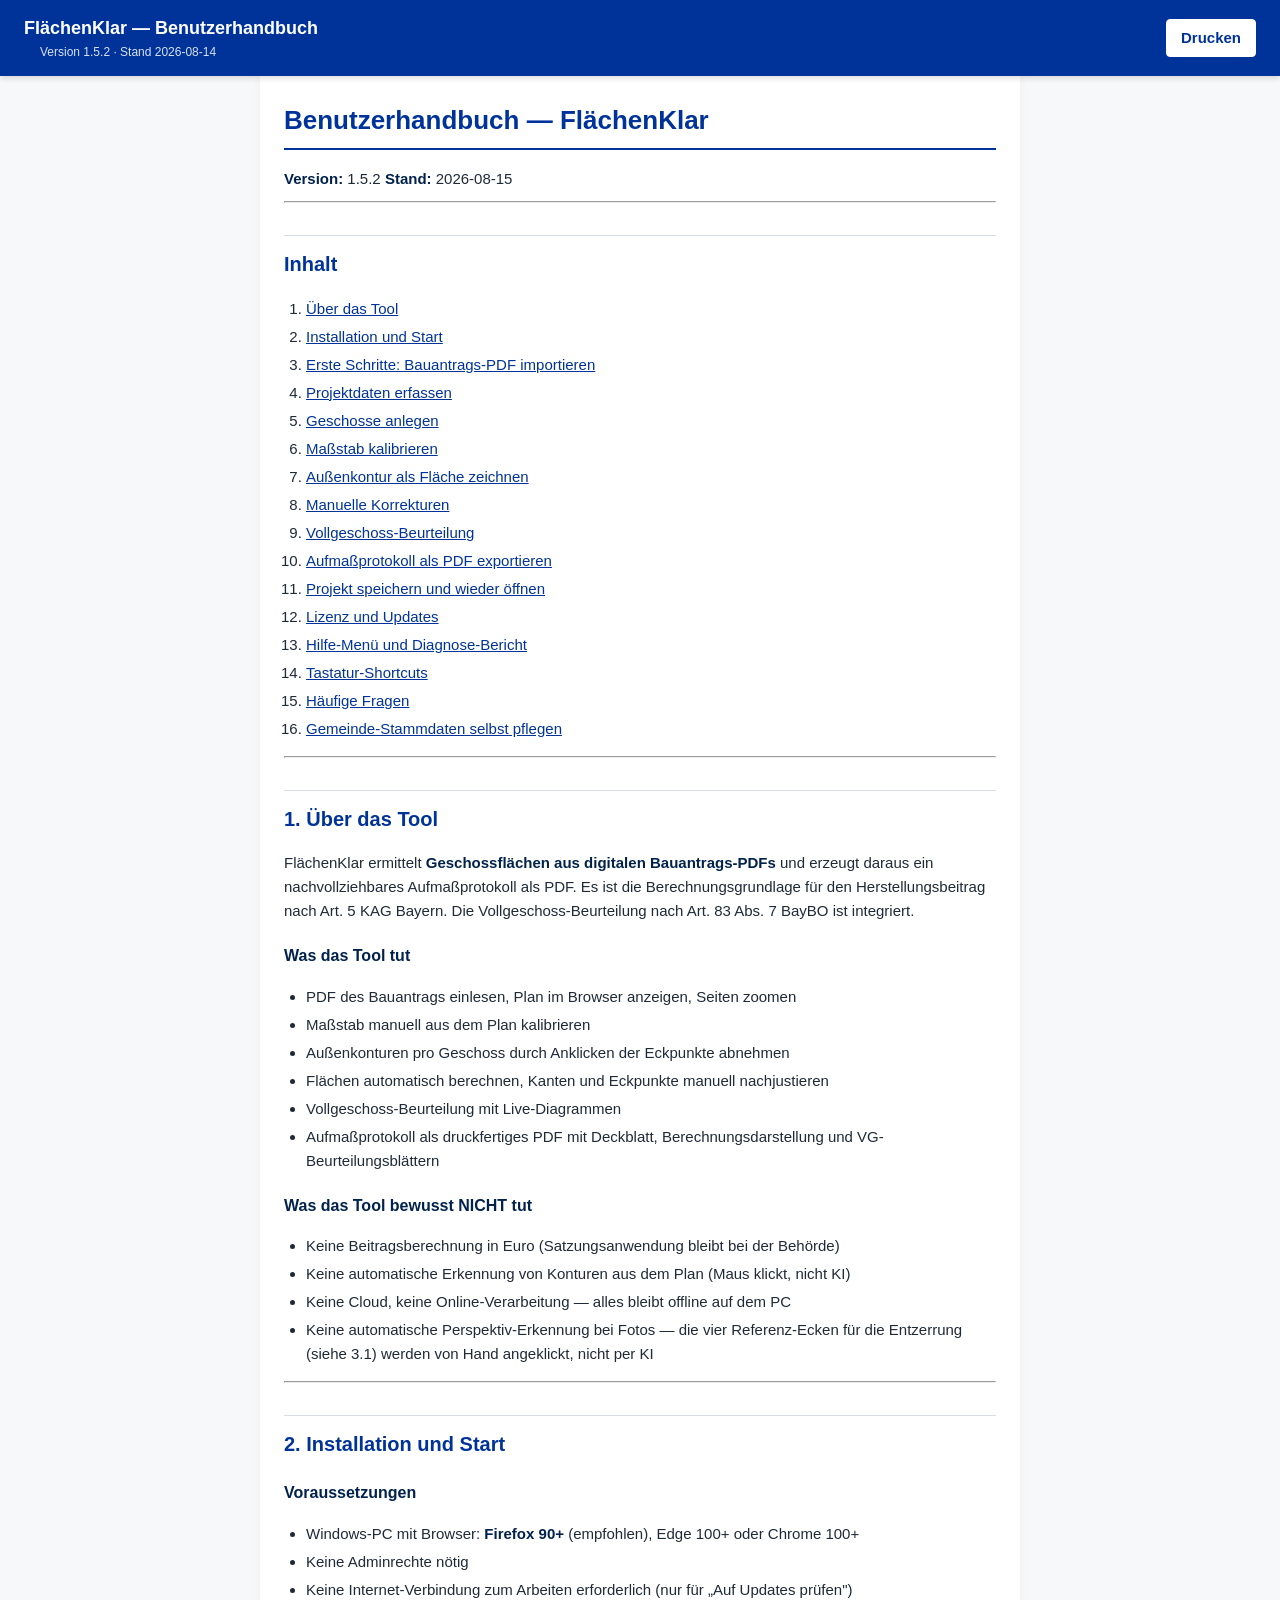
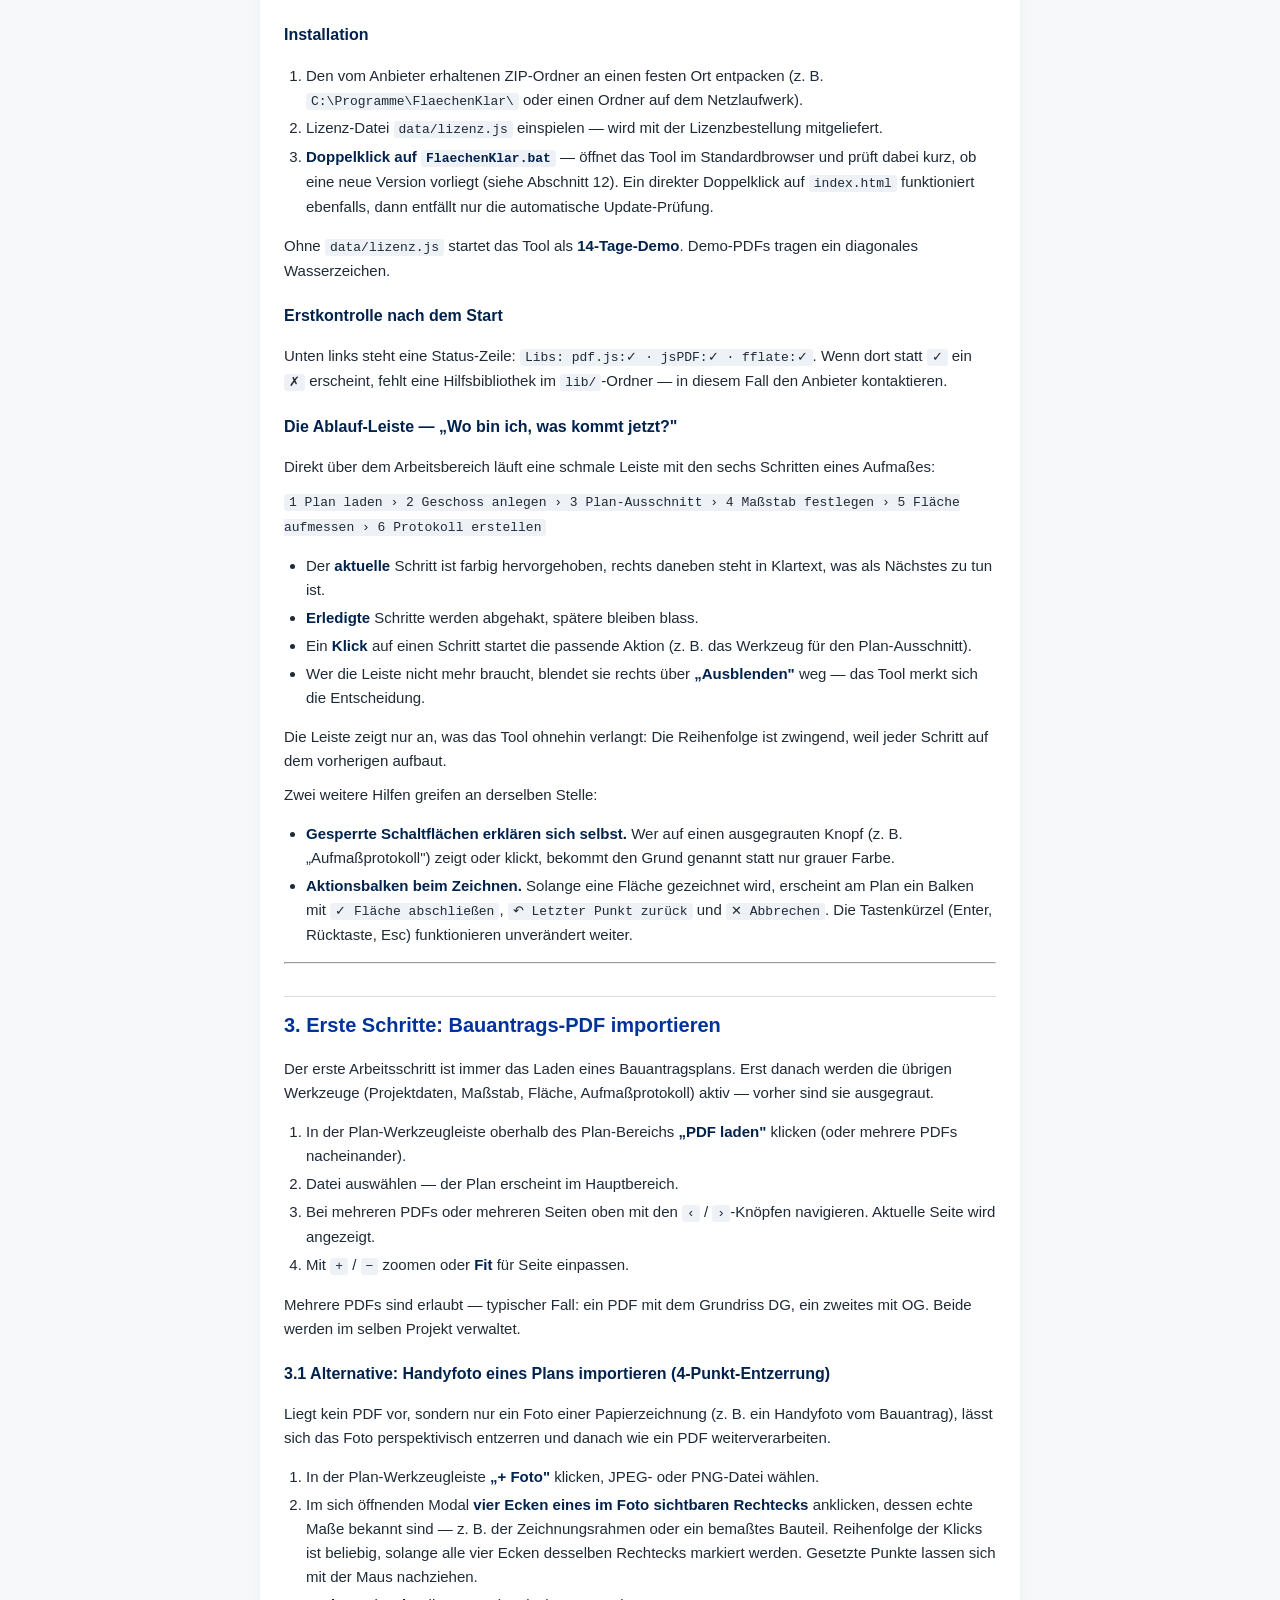
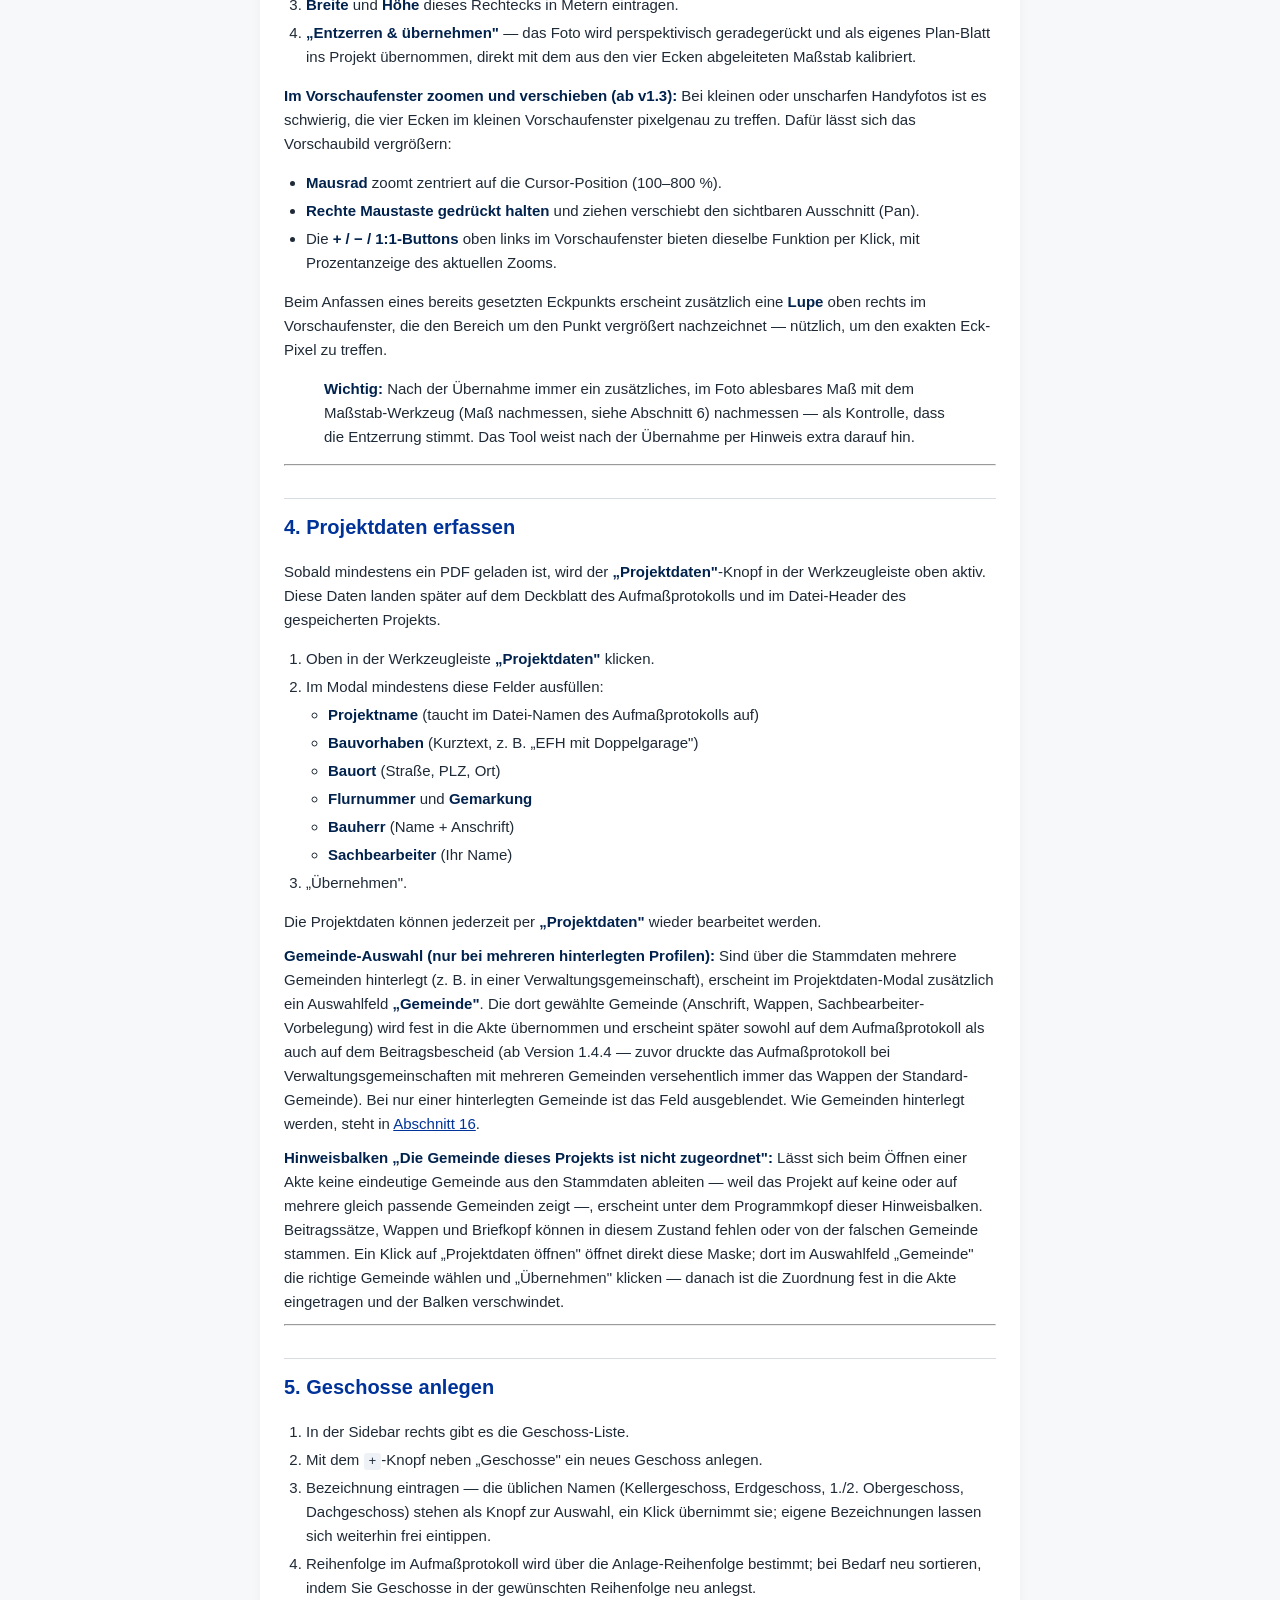
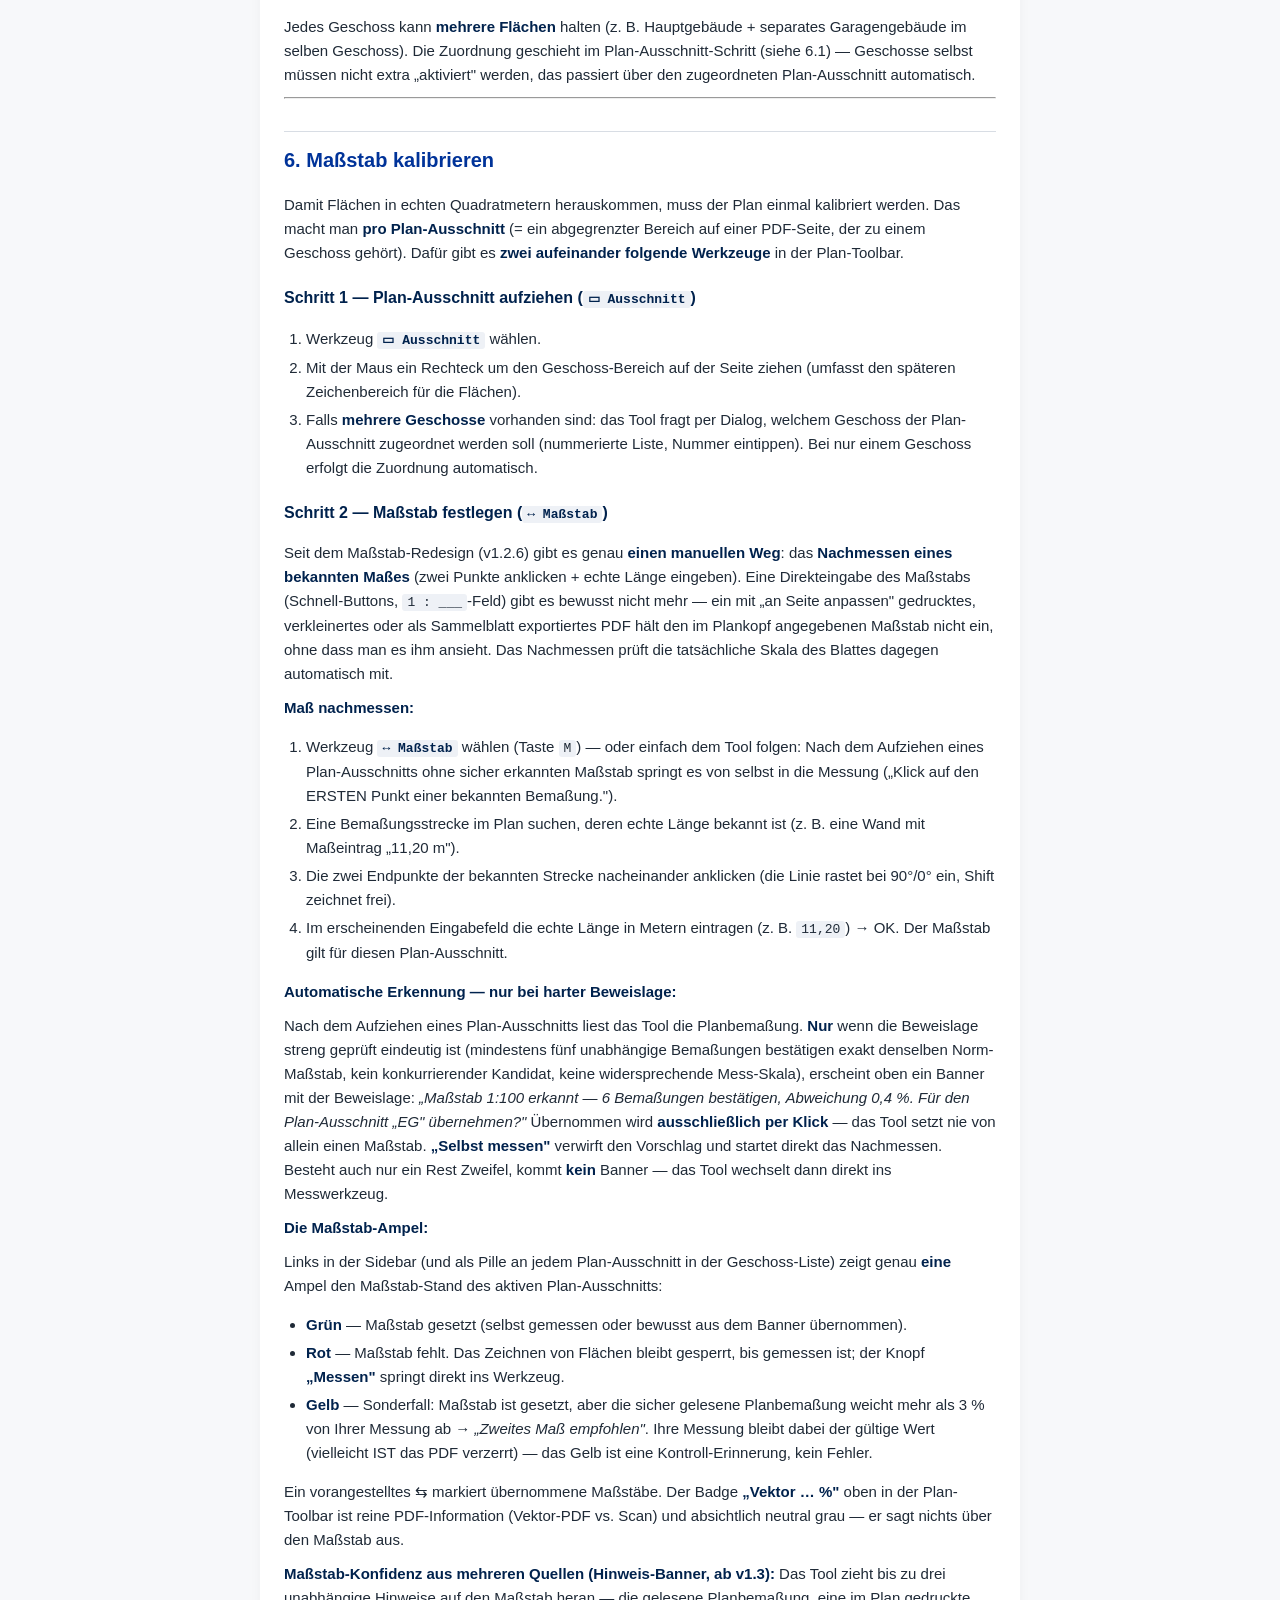
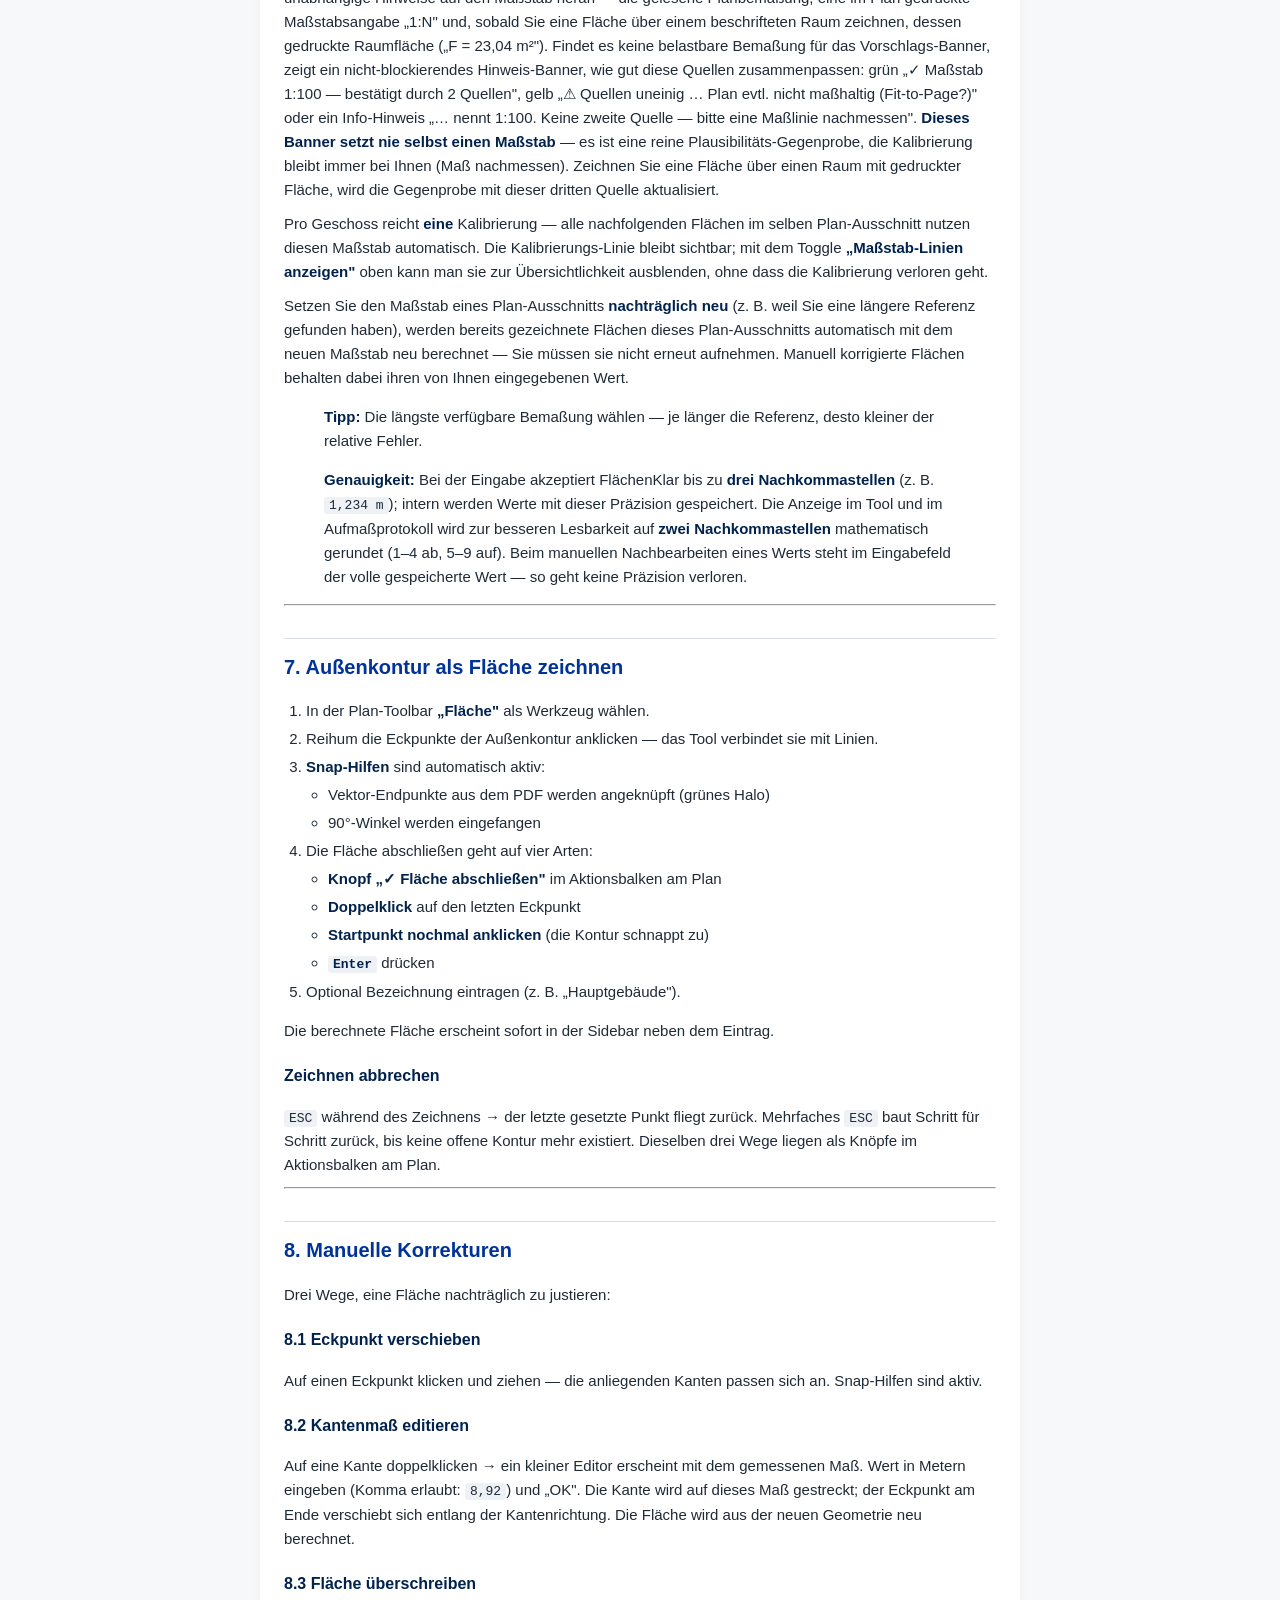
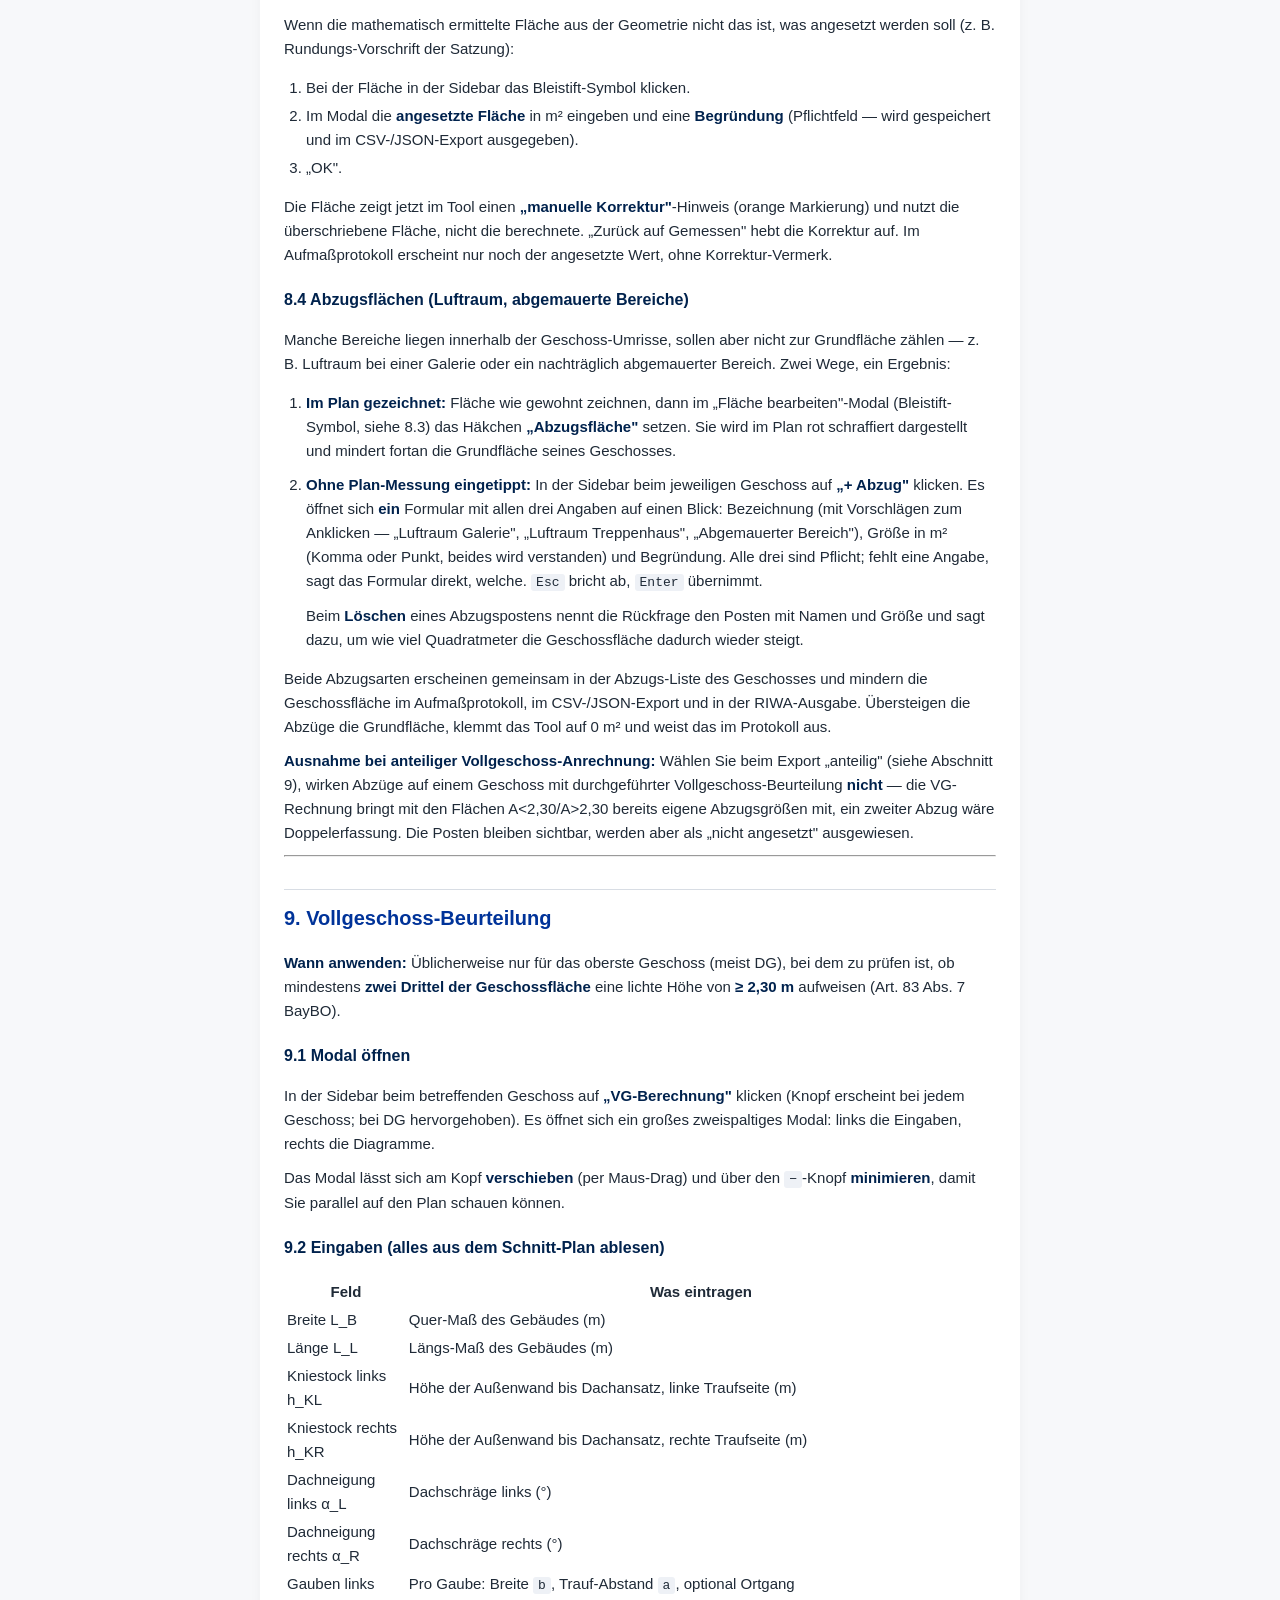
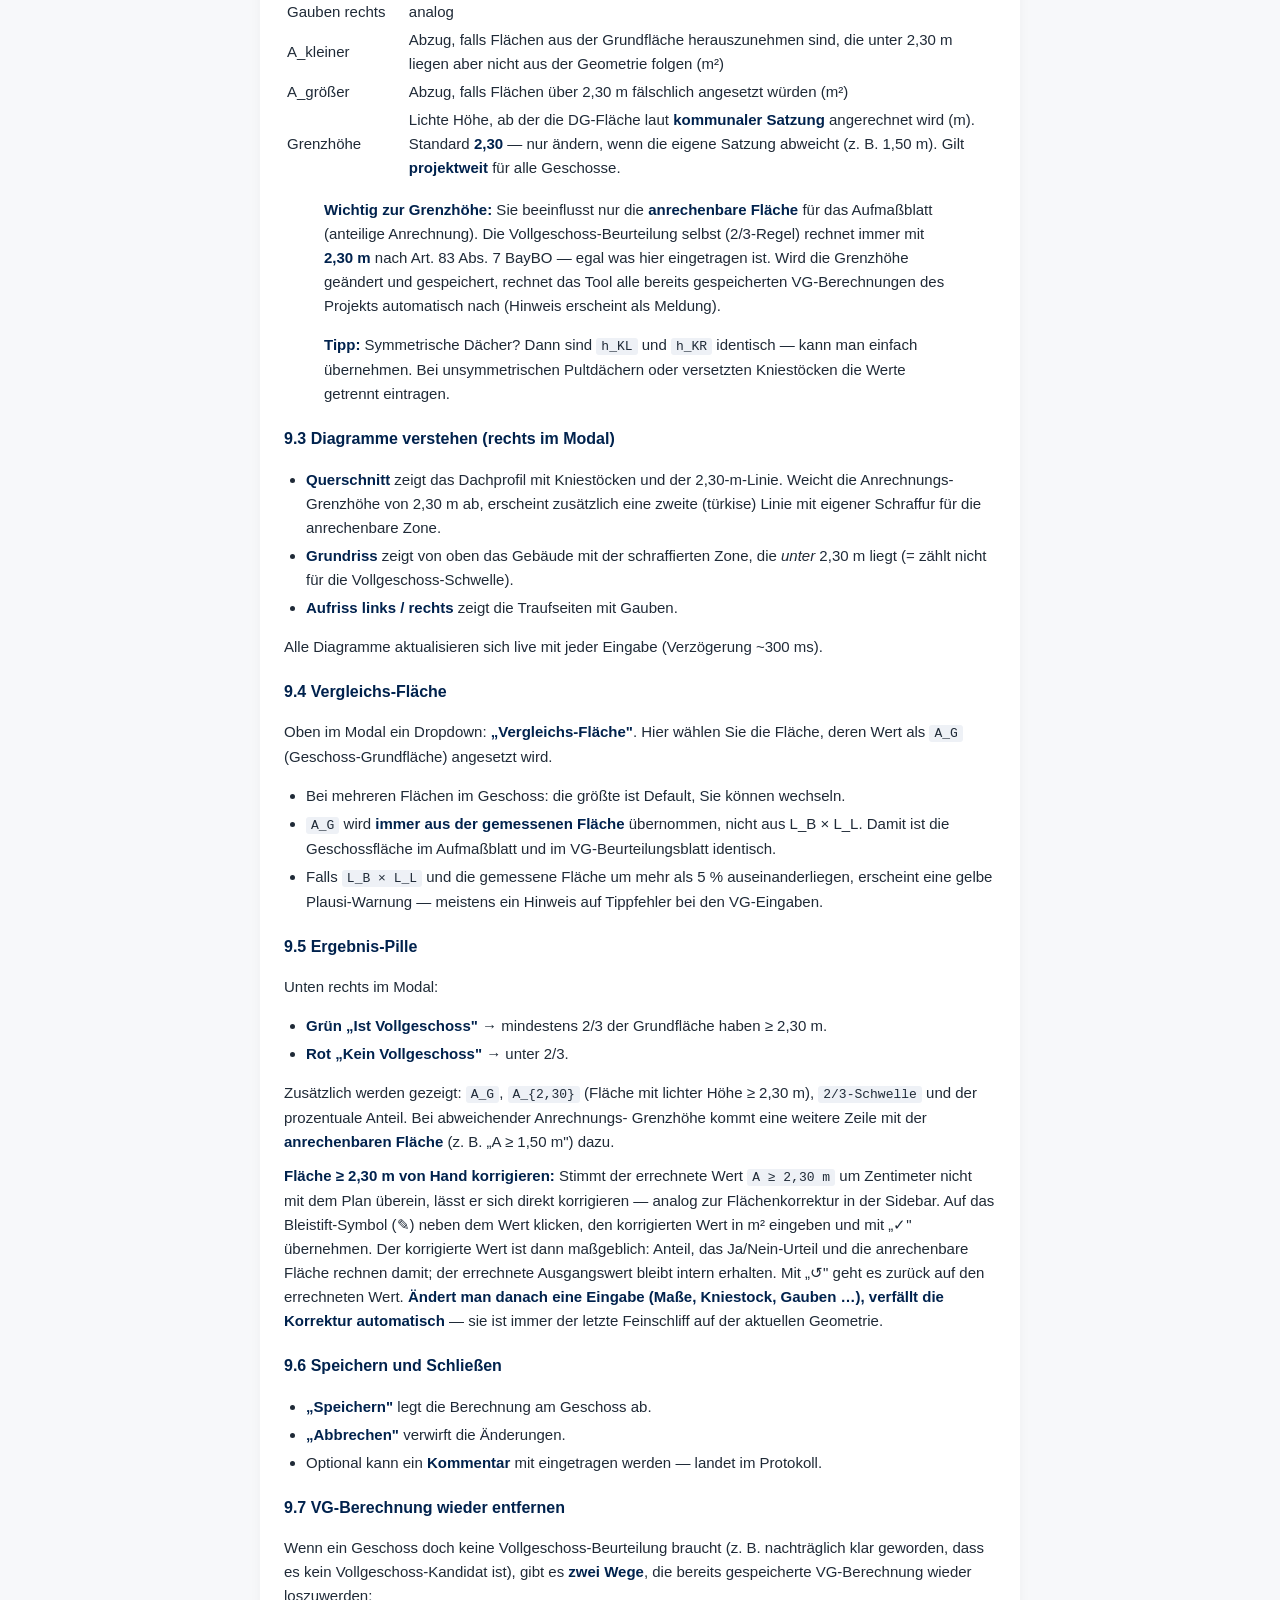
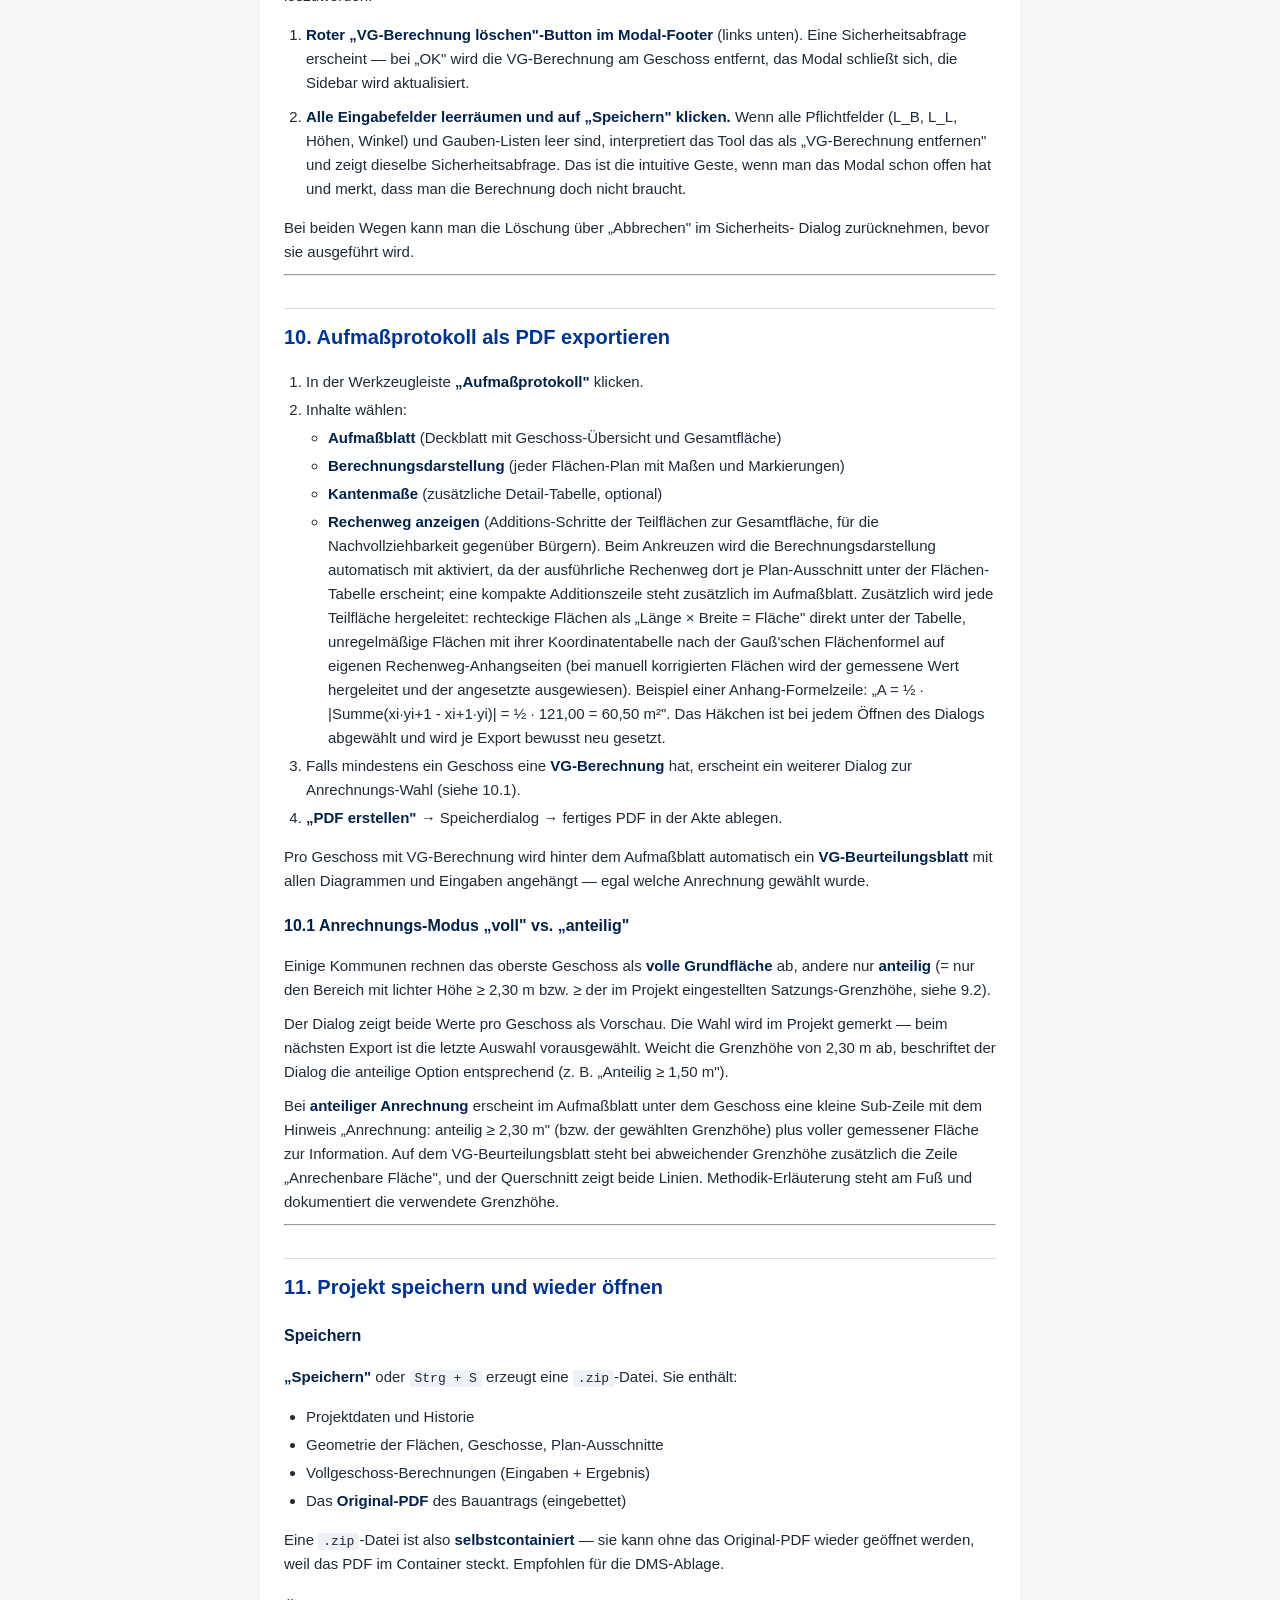
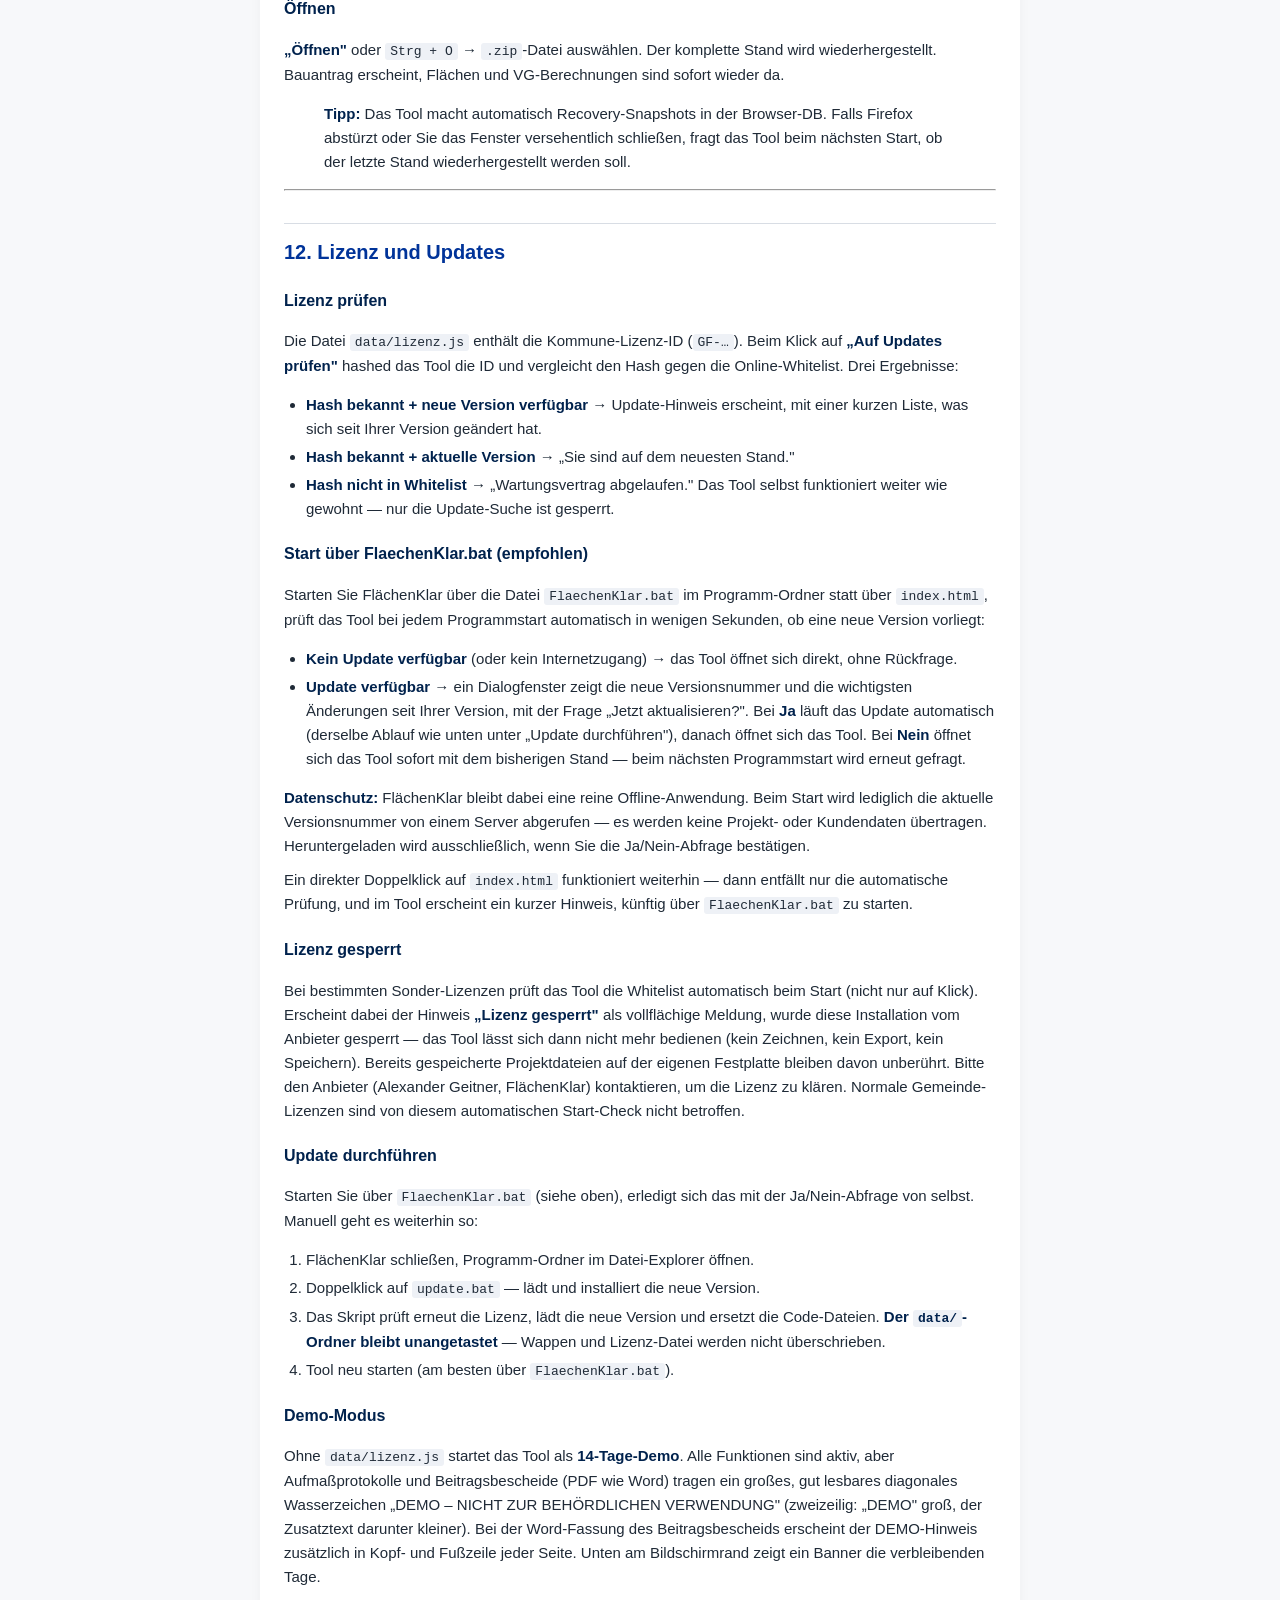
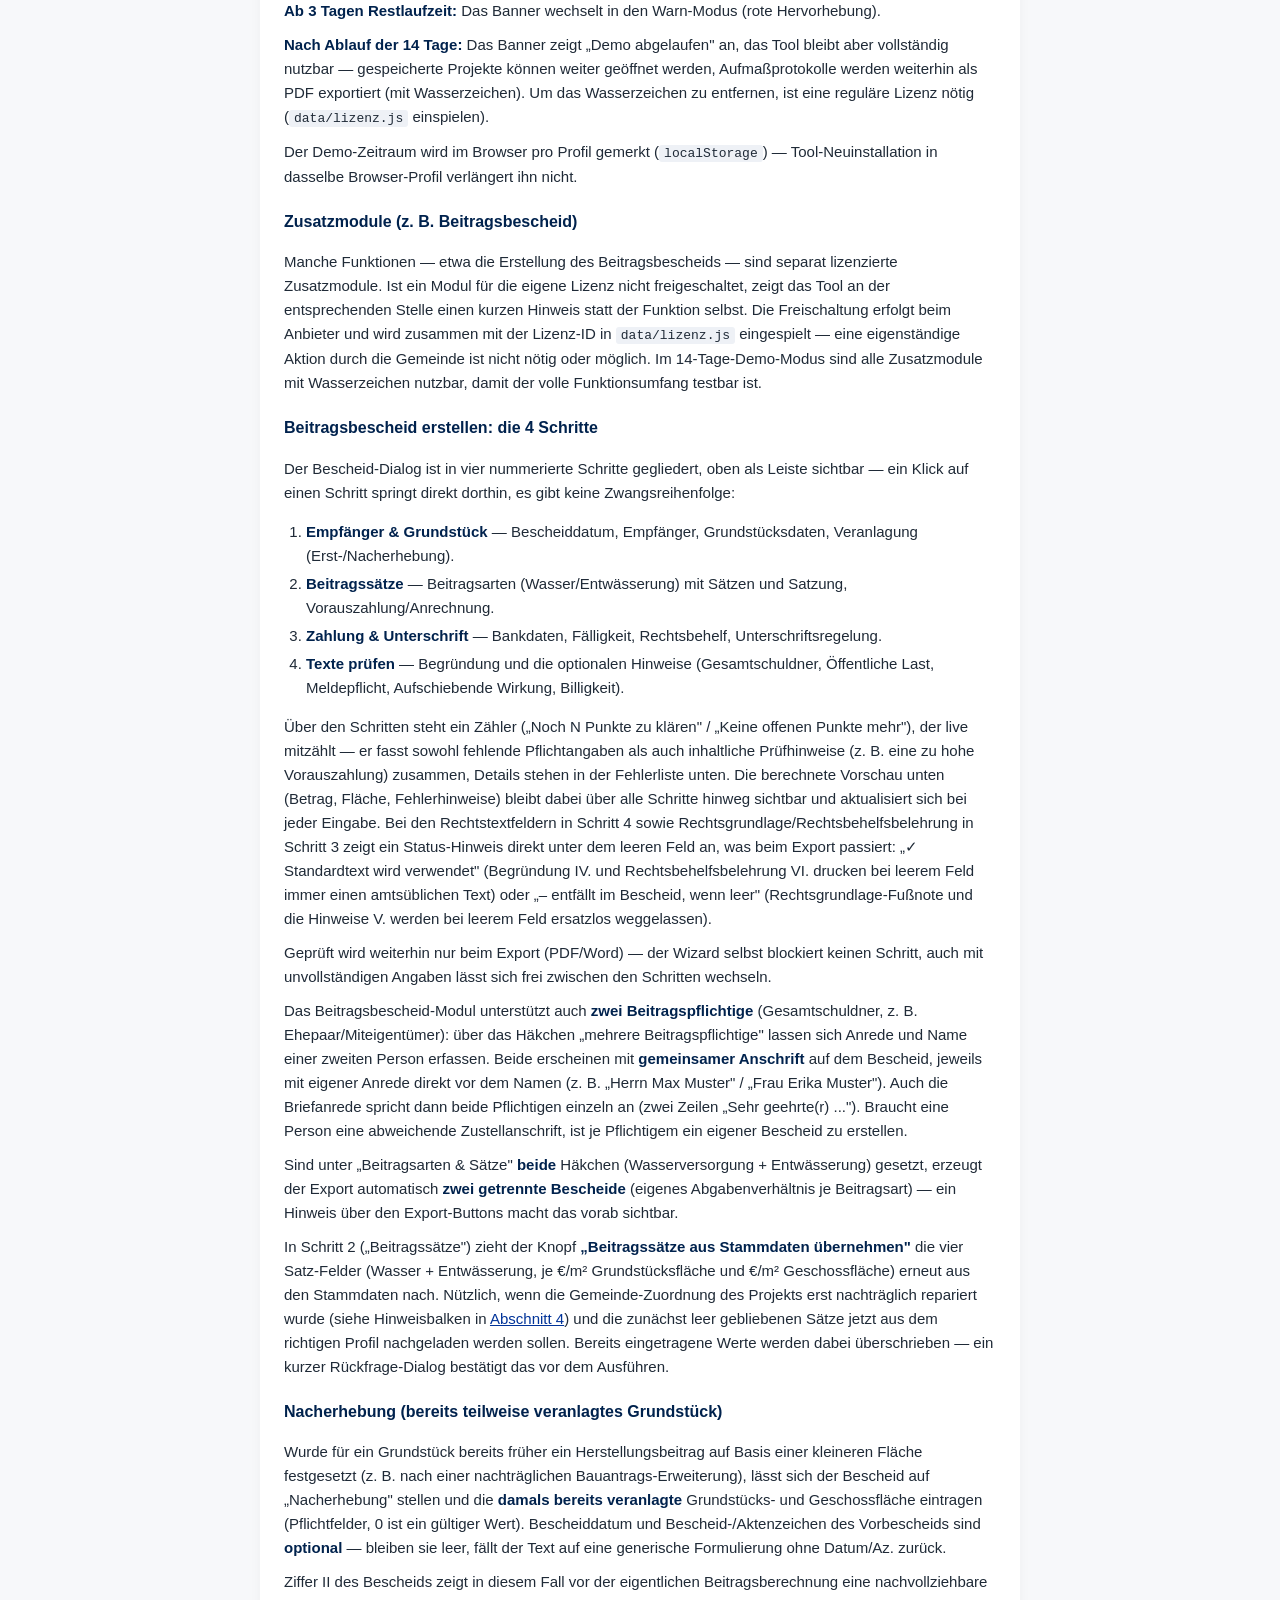
==== docs/BENUTZERHANDBUCH.html @ 325d9ceb "Demo: Release 1.5.2" ====
<!DOCTYPE html>
<html lang="de">
<head>
<meta charset="utf-8">
<title>FlaechenKlar - Benutzerhandbuch</title>
<style>
* { box-sizing: border-box; }
html, body { margin: 0; padding: 0; }
body {
  font-family: 'Segoe UI', Arial, sans-serif;
  font-size: 15px;
  line-height: 1.6;
  color: #1f2a37;
  background: #f7f8fa;
}
.hb-head {
  position: sticky;
  top: 0;
  z-index: 10;
  background: #003399;
  color: #fff;
  padding: 14px 24px;
  display: flex;
  align-items: center;
  justify-content: space-between;
  box-shadow: 0 2px 6px rgba(0,0,0,0.15);
}
.hb-head h1 { margin: 0; font-size: 18px; font-weight: 600; }
.hb-meta { font-size: 12px; opacity: 0.85; margin-left: 16px; }
.hb-print-btn {
  background: #fff;
  color: #003399;
  border: 1px solid #fff;
  border-radius: 4px;
  padding: 6px 14px;
  font: inherit;
  font-weight: 600;
  cursor: pointer;
}
.hb-print-btn:hover { background: #e6ecf7; }
.hb-main {
  max-width: 760px;
  margin: 0 auto;
  padding: 24px;
  background: #fff;
  min-height: calc(100vh - 56px);
  box-shadow: 0 0 12px rgba(0,0,0,0.04);
}
.hb-main h1 { color: #003399; font-size: 26px; border-bottom: 2px solid #003399; padding-bottom: 6px; margin-top: 0; }
.hb-main h2 { color: #003399; font-size: 20px; margin-top: 32px; padding-top: 12px; border-top: 1px solid #d8dde4; }
.hb-main h3 { color: #00224d; font-size: 16px; margin-top: 20px; }
.hb-main p { margin: 10px 0; }
.hb-main ul, .hb-main ol { padding-left: 22px; }
.hb-main li { margin: 4px 0; }
.hb-main code { background: #eef1f6; padding: 1px 5px; border-radius: 3px; font-family: 'Consolas', monospace; font-size: 13px; }
.hb-main strong { color: #00224d; }
.hb-main a { color: #003399; }
.hb-toc {
  background: #f0f3f8;
  border: 1px solid #d8dde4;
  border-radius: 4px;
  padding: 10px 14px;
  margin-bottom: 24px;
}
.hb-toc summary { cursor: pointer; font-weight: 600; color: #003399; }
.hb-toc ol { margin: 8px 0 4px 0; padding-left: 22px; }
.hb-toc li { margin: 2px 0; }
.hb-toc a { color: #1f2a37; text-decoration: none; }
.hb-toc a:hover { text-decoration: underline; color: #003399; }
@media print {
  body { background: #fff; color: #000; font-size: 12pt; }
  .hb-head, .hb-print-btn, .hb-toc { display: none !important; }
  .hb-main { max-width: none; margin: 0; padding: 0; box-shadow: none; }
  .hb-main h1, .hb-main h2, .hb-main h3 { color: #000; border-color: #000; }
  .hb-main a { color: #000; text-decoration: none; }
  .hb-main code { background: #eee; }
}
</style>
</head>
<body>
<header class="hb-head">
  <div>
    <h1>FlächenKlar — Benutzerhandbuch</h1>
    <div class="hb-meta">Version 1.5.2 · Stand 2026-08-14</div>
  </div>
  <button type="button" class="hb-print-btn" onclick="window.print()">Drucken</button>
</header>
<main class="hb-main">
<h1 id="benutzerhandbuch-flächenklar">Benutzerhandbuch — FlächenKlar</h1>
<p><strong>Version:</strong> 1.5.2
<strong>Stand:</strong> 2026-08-15</p>
<hr>
<h2 id="inhalt">Inhalt</h2>
<ol>
<li><a href="#1-%C3%BCber-das-tool">Über das Tool</a></li>
<li><a href="#2-installation-und-start">Installation und Start</a></li>
<li><a href="#3-erste-schritte-bauantrags-pdf-importieren">Erste Schritte: Bauantrags-PDF importieren</a></li>
<li><a href="#4-projektdaten-erfassen">Projektdaten erfassen</a></li>
<li><a href="#5-geschosse-anlegen">Geschosse anlegen</a></li>
<li><a href="#6-ma%C3%9Fstab-kalibrieren">Maßstab kalibrieren</a></li>
<li><a href="#7-au%C3%9Fenkontur-als-fl%C3%A4che-zeichnen">Außenkontur als Fläche zeichnen</a></li>
<li><a href="#8-manuelle-korrekturen">Manuelle Korrekturen</a></li>
<li><a href="#9-vollgeschoss-beurteilung">Vollgeschoss-Beurteilung</a></li>
<li><a href="#10-aufma%C3%9Fprotokoll-als-pdf-exportieren">Aufmaßprotokoll als PDF exportieren</a></li>
<li><a href="#11-projekt-speichern-und-wieder-%C3%B6ffnen">Projekt speichern und wieder öffnen</a></li>
<li><a href="#12-lizenz-und-updates">Lizenz und Updates</a></li>
<li><a href="#13-hilfe-men%C3%BC-und-diagnose-bericht">Hilfe-Menü und Diagnose-Bericht</a></li>
<li><a href="#14-tastatur-shortcuts">Tastatur-Shortcuts</a></li>
<li><a href="#15-h%C3%A4ufige-fragen">Häufige Fragen</a></li>
<li><a href="#16-gemeinde-stammdaten-selbst-pflegen">Gemeinde-Stammdaten selbst pflegen</a></li>
</ol>
<hr>
<h2 id="1-über-das-tool">1. Über das Tool</h2>
<p>FlächenKlar ermittelt <strong>Geschossflächen aus digitalen Bauantrags-PDFs</strong> und erzeugt
daraus ein nachvollziehbares Aufmaßprotokoll als PDF. Es ist die Berechnungsgrundlage
für den Herstellungsbeitrag nach Art. 5 KAG Bayern. Die Vollgeschoss-Beurteilung
nach Art. 83 Abs. 7 BayBO ist integriert.</p>
<h3 id="was-das-tool-tut">Was das Tool tut</h3>
<ul>
<li>PDF des Bauantrags einlesen, Plan im Browser anzeigen, Seiten zoomen</li>
<li>Maßstab manuell aus dem Plan kalibrieren</li>
<li>Außenkonturen pro Geschoss durch Anklicken der Eckpunkte abnehmen</li>
<li>Flächen automatisch berechnen, Kanten und Eckpunkte manuell nachjustieren</li>
<li>Vollgeschoss-Beurteilung mit Live-Diagrammen</li>
<li>Aufmaßprotokoll als druckfertiges PDF mit Deckblatt, Berechnungsdarstellung
und VG-Beurteilungsblättern</li>
</ul>
<h3 id="was-das-tool-bewusst-nicht-tut">Was das Tool bewusst NICHT tut</h3>
<ul>
<li>Keine Beitragsberechnung in Euro (Satzungsanwendung bleibt bei der Behörde)</li>
<li>Keine automatische Erkennung von Konturen aus dem Plan (Maus klickt, nicht KI)</li>
<li>Keine Cloud, keine Online-Verarbeitung — alles bleibt offline auf dem PC</li>
<li>Keine automatische Perspektiv-Erkennung bei Fotos — die vier Referenz-Ecken
für die Entzerrung (siehe 3.1) werden von Hand angeklickt, nicht per KI</li>
</ul>
<hr>
<h2 id="2-installation-und-start">2. Installation und Start</h2>
<h3 id="voraussetzungen">Voraussetzungen</h3>
<ul>
<li>Windows-PC mit Browser: <strong>Firefox 90+</strong> (empfohlen), Edge 100+ oder Chrome 100+</li>
<li>Keine Adminrechte nötig</li>
<li>Keine Internet-Verbindung zum Arbeiten erforderlich (nur für „Auf Updates prüfen&quot;)</li>
</ul>
<h3 id="installation">Installation</h3>
<ol>
<li>Den vom Anbieter erhaltenen ZIP-Ordner an einen festen Ort entpacken
(z. B. <code>C:\Programme\FlaechenKlar\</code> oder einen Ordner auf dem Netzlaufwerk).</li>
<li>Lizenz-Datei <code>data/lizenz.js</code> einspielen — wird mit der Lizenzbestellung mitgeliefert.</li>
<li><strong>Doppelklick auf <code>FlaechenKlar.bat</code></strong> — öffnet das Tool im Standardbrowser und
prüft dabei kurz, ob eine neue Version vorliegt (siehe Abschnitt 12). Ein
direkter Doppelklick auf <code>index.html</code> funktioniert ebenfalls, dann entfällt
nur die automatische Update-Prüfung.</li>
</ol>
<p>Ohne <code>data/lizenz.js</code> startet das Tool als <strong>14-Tage-Demo</strong>. Demo-PDFs tragen
ein diagonales Wasserzeichen.</p>
<h3 id="erstkontrolle-nach-dem-start">Erstkontrolle nach dem Start</h3>
<p>Unten links steht eine Status-Zeile: <code>Libs: pdf.js:✓ · jsPDF:✓ · fflate:✓</code>.
Wenn dort statt <code>✓</code> ein <code>✗</code> erscheint, fehlt eine Hilfsbibliothek im <code>lib/</code>-Ordner —
in diesem Fall den Anbieter kontaktieren.</p>
<h3 id="die-ablauf-leiste-wo-bin-ich-was-kommt-jetzt">Die Ablauf-Leiste — „Wo bin ich, was kommt jetzt?&quot;</h3>
<p>Direkt über dem Arbeitsbereich läuft eine schmale Leiste mit den sechs Schritten
eines Aufmaßes:</p>
<p><code>1 Plan laden › 2 Geschoss anlegen › 3 Plan-Ausschnitt › 4 Maßstab festlegen › 5 Fläche aufmessen › 6 Protokoll erstellen</code></p>
<ul>
<li>Der <strong>aktuelle</strong> Schritt ist farbig hervorgehoben, rechts daneben steht in
Klartext, was als Nächstes zu tun ist.</li>
<li><strong>Erledigte</strong> Schritte werden abgehakt, spätere bleiben blass.</li>
<li>Ein <strong>Klick</strong> auf einen Schritt startet die passende Aktion (z. B. das
Werkzeug für den Plan-Ausschnitt).</li>
<li>Wer die Leiste nicht mehr braucht, blendet sie rechts über <strong>„Ausblenden&quot;</strong>
weg — das Tool merkt sich die Entscheidung.</li>
</ul>
<p>Die Leiste zeigt nur an, was das Tool ohnehin verlangt: Die Reihenfolge ist
zwingend, weil jeder Schritt auf dem vorherigen aufbaut.</p>
<p>Zwei weitere Hilfen greifen an derselben Stelle:</p>
<ul>
<li><strong>Gesperrte Schaltflächen erklären sich selbst.</strong> Wer auf einen ausgegrauten
Knopf (z. B. „Aufmaßprotokoll&quot;) zeigt oder klickt, bekommt den Grund genannt
statt nur grauer Farbe.</li>
<li><strong>Aktionsbalken beim Zeichnen.</strong> Solange eine Fläche gezeichnet wird,
erscheint am Plan ein Balken mit <code>✓ Fläche abschließen</code>,
<code>↶ Letzter Punkt zurück</code> und <code>✕ Abbrechen</code>. Die Tastenkürzel (Enter,
Rücktaste, Esc) funktionieren unverändert weiter.</li>
</ul>
<hr>
<h2 id="3-erste-schritte-bauantrags-pdf-importieren">3. Erste Schritte: Bauantrags-PDF importieren</h2>
<p>Der erste Arbeitsschritt ist immer das Laden eines Bauantragsplans. Erst danach
werden die übrigen Werkzeuge (Projektdaten, Maßstab, Fläche, Aufmaßprotokoll)
aktiv — vorher sind sie ausgegraut.</p>
<ol>
<li>In der Plan-Werkzeugleiste oberhalb des Plan-Bereichs <strong>„PDF laden&quot;</strong> klicken
(oder mehrere PDFs nacheinander).</li>
<li>Datei auswählen — der Plan erscheint im Hauptbereich.</li>
<li>Bei mehreren PDFs oder mehreren Seiten oben mit den <code>‹</code> / <code>›</code>-Knöpfen
navigieren. Aktuelle Seite wird angezeigt.</li>
<li>Mit <code>+</code> / <code>−</code> zoomen oder <strong>Fit</strong> für Seite einpassen.</li>
</ol>
<p>Mehrere PDFs sind erlaubt — typischer Fall: ein PDF mit dem Grundriss DG, ein
zweites mit OG. Beide werden im selben Projekt verwaltet.</p>
<h3 id="3-1-alternative-handyfoto-eines-plans-importieren-4-punkt-entzerrung">3.1 Alternative: Handyfoto eines Plans importieren (4-Punkt-Entzerrung)</h3>
<p>Liegt kein PDF vor, sondern nur ein Foto einer Papierzeichnung (z. B. ein
Handyfoto vom Bauantrag), lässt sich das Foto perspektivisch entzerren und
danach wie ein PDF weiterverarbeiten.</p>
<ol>
<li>In der Plan-Werkzeugleiste <strong>„+ Foto&quot;</strong> klicken, JPEG- oder PNG-Datei wählen.</li>
<li>Im sich öffnenden Modal <strong>vier Ecken eines im Foto sichtbaren Rechtecks</strong>
anklicken, dessen echte Maße bekannt sind — z. B. der Zeichnungsrahmen oder
ein bemaßtes Bauteil. Reihenfolge der Klicks ist beliebig, solange alle
vier Ecken desselben Rechtecks markiert werden. Gesetzte Punkte lassen sich
mit der Maus nachziehen.</li>
<li><strong>Breite</strong> und <strong>Höhe</strong> dieses Rechtecks in Metern eintragen.</li>
<li><strong>„Entzerren &amp; übernehmen&quot;</strong> — das Foto wird perspektivisch geradegerückt
und als eigenes Plan-Blatt ins Projekt übernommen, direkt mit dem aus den
vier Ecken abgeleiteten Maßstab kalibriert.</li>
</ol>
<p><strong>Im Vorschaufenster zoomen und verschieben (ab v1.3):</strong> Bei kleinen oder
unscharfen Handyfotos ist es schwierig, die vier Ecken im kleinen
Vorschaufenster pixelgenau zu treffen. Dafür lässt sich das Vorschaubild
vergrößern:</p>
<ul>
<li><strong>Mausrad</strong> zoomt zentriert auf die Cursor-Position (100–800 %).</li>
<li><strong>Rechte Maustaste gedrückt halten</strong> und ziehen verschiebt den sichtbaren
Ausschnitt (Pan).</li>
<li>Die <strong>+ / − / 1:1-Buttons</strong> oben links im Vorschaufenster bieten dieselbe
Funktion per Klick, mit Prozentanzeige des aktuellen Zooms.</li>
</ul>
<p>Beim Anfassen eines bereits gesetzten Eckpunkts erscheint zusätzlich eine
<strong>Lupe</strong> oben rechts im Vorschaufenster, die den Bereich um den Punkt
vergrößert nachzeichnet — nützlich, um den exakten Eck-Pixel zu treffen.</p>
<blockquote>
<p><strong>Wichtig:</strong> Nach der Übernahme immer ein zusätzliches, im Foto ablesbares
Maß mit dem Maßstab-Werkzeug (Maß nachmessen, siehe Abschnitt 6)
nachmessen — als Kontrolle, dass die Entzerrung stimmt. Das Tool weist nach
der Übernahme per Hinweis extra darauf hin.</p>
</blockquote>
<hr>
<h2 id="4-projektdaten-erfassen">4. Projektdaten erfassen</h2>
<p>Sobald mindestens ein PDF geladen ist, wird der <strong>„Projektdaten&quot;</strong>-Knopf in der
Werkzeugleiste oben aktiv. Diese Daten landen später auf dem Deckblatt des
Aufmaßprotokolls und im Datei-Header des gespeicherten Projekts.</p>
<ol>
<li>Oben in der Werkzeugleiste <strong>„Projektdaten&quot;</strong> klicken.</li>
<li>Im Modal mindestens diese Felder ausfüllen:<ul>
<li><strong>Projektname</strong> (taucht im Datei-Namen des Aufmaßprotokolls auf)</li>
<li><strong>Bauvorhaben</strong> (Kurztext, z. B. „EFH mit Doppelgarage&quot;)</li>
<li><strong>Bauort</strong> (Straße, PLZ, Ort)</li>
<li><strong>Flurnummer</strong> und <strong>Gemarkung</strong></li>
<li><strong>Bauherr</strong> (Name + Anschrift)</li>
<li><strong>Sachbearbeiter</strong> (Ihr Name)</li>
</ul>
</li>
<li>„Übernehmen&quot;.</li>
</ol>
<p>Die Projektdaten können jederzeit per <strong>„Projektdaten&quot;</strong> wieder bearbeitet werden.</p>
<p><strong>Gemeinde-Auswahl (nur bei mehreren hinterlegten Profilen):</strong> Sind über die
Stammdaten mehrere Gemeinden hinterlegt (z. B. in einer Verwaltungsgemeinschaft),
erscheint im Projektdaten-Modal zusätzlich ein Auswahlfeld <strong>„Gemeinde&quot;</strong>. Die dort
gewählte Gemeinde (Anschrift, Wappen, Sachbearbeiter-Vorbelegung) wird fest in die
Akte übernommen und erscheint später sowohl auf dem Aufmaßprotokoll als auch auf
dem Beitragsbescheid (ab Version 1.4.4 — zuvor druckte das Aufmaßprotokoll bei
Verwaltungsgemeinschaften mit mehreren Gemeinden versehentlich immer das Wappen
der Standard-Gemeinde). Bei nur einer hinterlegten Gemeinde ist das Feld
ausgeblendet. Wie Gemeinden hinterlegt werden, steht in
<a href="#16-gemeinde-stammdaten-selbst-pflegen">Abschnitt 16</a>.</p>
<p><strong>Hinweisbalken „Die Gemeinde dieses Projekts ist nicht zugeordnet&quot;:</strong> Lässt
sich beim Öffnen einer Akte keine eindeutige Gemeinde aus den Stammdaten
ableiten — weil das Projekt auf keine oder auf mehrere gleich passende
Gemeinden zeigt —, erscheint unter dem Programmkopf dieser Hinweisbalken.
Beitragssätze, Wappen und Briefkopf können in diesem Zustand fehlen oder von
der falschen Gemeinde stammen. Ein Klick auf „Projektdaten öffnen&quot; öffnet
direkt diese Maske; dort im Auswahlfeld „Gemeinde&quot; die richtige Gemeinde
wählen und „Übernehmen&quot; klicken — danach ist die Zuordnung fest in die Akte
eingetragen und der Balken verschwindet.</p>
<hr>
<h2 id="5-geschosse-anlegen">5. Geschosse anlegen</h2>
<ol>
<li>In der Sidebar rechts gibt es die Geschoss-Liste.</li>
<li>Mit dem <code>+</code>-Knopf neben „Geschosse&quot; ein neues Geschoss anlegen.</li>
<li>Bezeichnung eintragen — die üblichen Namen (Kellergeschoss, Erdgeschoss,
1./2. Obergeschoss, Dachgeschoss) stehen als Knopf zur Auswahl, ein
Klick übernimmt sie; eigene Bezeichnungen lassen sich weiterhin frei
eintippen.</li>
<li>Reihenfolge im Aufmaßprotokoll wird über die Anlage-Reihenfolge bestimmt;
bei Bedarf neu sortieren, indem Sie Geschosse in der gewünschten
Reihenfolge neu anlegst.</li>
</ol>
<p>Jedes Geschoss kann <strong>mehrere Flächen</strong> halten (z. B. Hauptgebäude + separates
Garagengebäude im selben Geschoss). Die Zuordnung geschieht im
Plan-Ausschnitt-Schritt (siehe 6.1) — Geschosse selbst müssen nicht extra
„aktiviert&quot; werden, das passiert über den zugeordneten Plan-Ausschnitt
automatisch.</p>
<hr>
<h2 id="6-maßstab-kalibrieren">6. Maßstab kalibrieren</h2>
<p>Damit Flächen in echten Quadratmetern herauskommen, muss der Plan einmal
kalibriert werden. Das macht man <strong>pro Plan-Ausschnitt</strong> (= ein abgegrenzter
Bereich auf einer PDF-Seite, der zu einem Geschoss gehört). Dafür gibt es
<strong>zwei aufeinander folgende Werkzeuge</strong> in der Plan-Toolbar.</p>
<h3 id="schritt-1-plan-ausschnitt-aufziehen-ausschnitt">Schritt 1 — Plan-Ausschnitt aufziehen (<code>▭ Ausschnitt</code>)</h3>
<ol>
<li>Werkzeug <strong><code>▭ Ausschnitt</code></strong> wählen.</li>
<li>Mit der Maus ein Rechteck um den Geschoss-Bereich auf der Seite ziehen
(umfasst den späteren Zeichenbereich für die Flächen).</li>
<li>Falls <strong>mehrere Geschosse</strong> vorhanden sind: das Tool fragt per Dialog,
welchem Geschoss der Plan-Ausschnitt zugeordnet werden soll (nummerierte
Liste, Nummer eintippen). Bei nur einem Geschoss erfolgt die Zuordnung
automatisch.</li>
</ol>
<h3 id="schritt-2-maßstab-festlegen-maßstab">Schritt 2 — Maßstab festlegen (<code>↔ Maßstab</code>)</h3>
<p>Seit dem Maßstab-Redesign (v1.2.6) gibt es genau <strong>einen manuellen Weg</strong>:
das <strong>Nachmessen eines bekannten Maßes</strong> (zwei Punkte anklicken + echte Länge
eingeben). Eine
Direkteingabe des Maßstabs (Schnell-Buttons, <code>1 : ___</code>-Feld) gibt es bewusst
nicht mehr — ein mit „an Seite anpassen&quot; gedrucktes, verkleinertes oder als
Sammelblatt exportiertes PDF hält den im Plankopf angegebenen Maßstab nicht
ein, ohne dass man es ihm ansieht. Das Nachmessen prüft die tatsächliche
Skala des Blattes dagegen automatisch mit.</p>
<p><strong>Maß nachmessen:</strong></p>
<ol>
<li>Werkzeug <strong><code>↔ Maßstab</code></strong> wählen (Taste <code>M</code>) — oder einfach dem Tool
folgen: Nach dem Aufziehen eines Plan-Ausschnitts ohne sicher erkannten
Maßstab springt es von selbst in die Messung („Klick auf den ERSTEN Punkt
einer bekannten Bemaßung.&quot;).</li>
<li>Eine Bemaßungsstrecke im Plan suchen, deren echte Länge bekannt ist
(z. B. eine Wand mit Maßeintrag „11,20 m&quot;).</li>
<li>Die zwei Endpunkte der bekannten Strecke nacheinander anklicken
(die Linie rastet bei 90°/0° ein, Shift zeichnet frei).</li>
<li>Im erscheinenden Eingabefeld die echte Länge in Metern eintragen
(z. B. <code>11,20</code>) → OK. Der Maßstab gilt für diesen Plan-Ausschnitt.</li>
</ol>
<p><strong>Automatische Erkennung — nur bei harter Beweislage:</strong></p>
<p>Nach dem Aufziehen eines Plan-Ausschnitts liest das Tool die Planbemaßung. <strong>Nur</strong>
wenn die Beweislage streng geprüft eindeutig ist (mindestens fünf
unabhängige Bemaßungen bestätigen exakt denselben Norm-Maßstab, kein
konkurrierender Kandidat, keine widersprechende Mess-Skala), erscheint oben
ein Banner mit der Beweislage: <em>„Maßstab 1:100 erkannt — 6 Bemaßungen
bestätigen, Abweichung 0,4 %. Für den Plan-Ausschnitt „EG&quot; übernehmen?&quot;</em>
Übernommen wird
<strong>ausschließlich per Klick</strong> — das Tool setzt nie von allein einen Maßstab.
<strong>„Selbst messen&quot;</strong> verwirft den Vorschlag und startet direkt das
Nachmessen. Besteht auch nur ein Rest Zweifel, kommt <strong>kein</strong> Banner —
das Tool wechselt dann direkt ins Messwerkzeug.</p>
<p><strong>Die Maßstab-Ampel:</strong></p>
<p>Links in der Sidebar (und als Pille an jedem Plan-Ausschnitt in der
Geschoss-Liste) zeigt genau <strong>eine</strong> Ampel den Maßstab-Stand des aktiven
Plan-Ausschnitts:</p>
<ul>
<li><strong>Grün</strong> — Maßstab gesetzt (selbst gemessen oder bewusst aus dem Banner
übernommen).</li>
<li><strong>Rot</strong> — Maßstab fehlt. Das Zeichnen von Flächen bleibt gesperrt, bis
gemessen ist; der Knopf <strong>„Messen&quot;</strong> springt direkt ins Werkzeug.</li>
<li><strong>Gelb</strong> — Sonderfall: Maßstab ist gesetzt, aber die sicher gelesene
Planbemaßung weicht mehr als 3 % von Ihrer Messung ab → <em>„Zweites Maß
empfohlen&quot;</em>. Ihre Messung bleibt dabei der gültige Wert (vielleicht IST
das PDF verzerrt) — das Gelb ist eine Kontroll-Erinnerung, kein Fehler.</li>
</ul>
<p>Ein vorangestelltes ⇆ markiert übernommene Maßstäbe. Der Badge
<strong>„Vektor … %&quot;</strong> oben in der Plan-Toolbar ist reine PDF-Information
(Vektor-PDF vs. Scan) und absichtlich neutral grau — er sagt nichts über
den Maßstab aus.</p>
<p><strong>Maßstab-Konfidenz aus mehreren Quellen (Hinweis-Banner, ab v1.3):</strong> Das
Tool zieht bis zu drei unabhängige Hinweise auf den Maßstab heran — die
gelesene Planbemaßung, eine im Plan gedruckte Maßstabsangabe „1:N&quot; und, sobald
Sie eine Fläche über einem beschrifteten Raum zeichnen, dessen gedruckte
Raumfläche („F = 23,04 m²&quot;). Findet es keine belastbare Bemaßung für das
Vorschlags-Banner, zeigt ein nicht-blockierendes Hinweis-Banner, wie gut diese
Quellen zusammenpassen: grün „✓ Maßstab 1:100 — bestätigt durch 2 Quellen&quot;,
gelb „⚠ Quellen uneinig … Plan evtl. nicht maßhaltig (Fit-to-Page?)&quot; oder ein
Info-Hinweis „… nennt 1:100. Keine zweite Quelle — bitte eine Maßlinie
nachmessen&quot;. <strong>Dieses Banner setzt nie selbst einen Maßstab</strong> — es ist eine
reine Plausibilitäts-Gegenprobe, die Kalibrierung bleibt immer bei Ihnen
(Maß nachmessen). Zeichnen Sie eine Fläche über einen Raum mit gedruckter
Fläche, wird die Gegenprobe mit dieser dritten Quelle aktualisiert.</p>
<p>Pro Geschoss reicht <strong>eine</strong> Kalibrierung — alle nachfolgenden Flächen im
selben Plan-Ausschnitt nutzen diesen Maßstab automatisch. Die Kalibrierungs-Linie
bleibt sichtbar; mit dem Toggle <strong>„Maßstab-Linien anzeigen&quot;</strong> oben kann man
sie zur Übersichtlichkeit ausblenden, ohne dass die Kalibrierung verloren geht.</p>
<p>Setzen Sie den Maßstab eines Plan-Ausschnitts <strong>nachträglich neu</strong> (z. B. weil
Sie eine längere Referenz gefunden haben), werden bereits gezeichnete Flächen
dieses Plan-Ausschnitts automatisch mit dem neuen Maßstab neu berechnet — Sie
müssen sie nicht erneut aufnehmen. Manuell korrigierte Flächen behalten dabei
ihren von Ihnen eingegebenen Wert.</p>
<blockquote>
<p><strong>Tipp:</strong> Die längste verfügbare Bemaßung wählen — je länger die Referenz,
desto kleiner der relative Fehler.</p>
</blockquote>
<blockquote>
<p><strong>Genauigkeit:</strong> Bei der Eingabe akzeptiert FlächenKlar bis zu <strong>drei
Nachkommastellen</strong> (z. B. <code>1,234 m</code>); intern werden Werte mit dieser
Präzision gespeichert. Die Anzeige im Tool und im Aufmaßprotokoll wird
zur besseren Lesbarkeit auf <strong>zwei Nachkommastellen</strong> mathematisch
gerundet (1–4 ab, 5–9 auf). Beim manuellen Nachbearbeiten eines Werts
steht im Eingabefeld der volle gespeicherte Wert — so geht keine
Präzision verloren.</p>
</blockquote>
<hr>
<h2 id="7-außenkontur-als-fläche-zeichnen">7. Außenkontur als Fläche zeichnen</h2>
<ol>
<li>In der Plan-Toolbar <strong>„Fläche&quot;</strong> als Werkzeug wählen.</li>
<li>Reihum die Eckpunkte der Außenkontur anklicken — das Tool verbindet sie
mit Linien.</li>
<li><strong>Snap-Hilfen</strong> sind automatisch aktiv:<ul>
<li>Vektor-Endpunkte aus dem PDF werden angeknüpft (grünes Halo)</li>
<li>90°-Winkel werden eingefangen</li>
</ul>
</li>
<li>Die Fläche abschließen geht auf vier Arten:<ul>
<li><strong>Knopf „✓ Fläche abschließen&quot;</strong> im Aktionsbalken am Plan</li>
<li><strong>Doppelklick</strong> auf den letzten Eckpunkt</li>
<li><strong>Startpunkt nochmal anklicken</strong> (die Kontur schnappt zu)</li>
<li><strong><code>Enter</code></strong> drücken</li>
</ul>
</li>
<li>Optional Bezeichnung eintragen (z. B. „Hauptgebäude&quot;).</li>
</ol>
<p>Die berechnete Fläche erscheint sofort in der Sidebar neben dem Eintrag.</p>
<h3 id="zeichnen-abbrechen">Zeichnen abbrechen</h3>
<p><code>ESC</code> während des Zeichnens → der letzte gesetzte Punkt fliegt zurück. Mehrfaches
<code>ESC</code> baut Schritt für Schritt zurück, bis keine offene Kontur mehr existiert.
Dieselben drei Wege liegen als Knöpfe im Aktionsbalken am Plan.</p>
<hr>
<h2 id="8-manuelle-korrekturen">8. Manuelle Korrekturen</h2>
<p>Drei Wege, eine Fläche nachträglich zu justieren:</p>
<h3 id="8-1-eckpunkt-verschieben">8.1 Eckpunkt verschieben</h3>
<p>Auf einen Eckpunkt klicken und ziehen — die anliegenden Kanten passen sich an.
Snap-Hilfen sind aktiv.</p>
<h3 id="8-2-kantenmaß-editieren">8.2 Kantenmaß editieren</h3>
<p>Auf eine Kante doppelklicken → ein kleiner Editor erscheint mit dem
gemessenen Maß. Wert in Metern eingeben (Komma erlaubt: <code>8,92</code>) und „OK&quot;.
Die Kante wird auf dieses Maß gestreckt; der Eckpunkt am Ende verschiebt sich
entlang der Kantenrichtung. Die Fläche wird aus der neuen Geometrie neu
berechnet.</p>
<h3 id="8-3-fläche-überschreiben">8.3 Fläche überschreiben</h3>
<p>Wenn die mathematisch ermittelte Fläche aus der Geometrie nicht das ist,
was angesetzt werden soll (z. B. Rundungs-Vorschrift der Satzung):</p>
<ol>
<li>Bei der Fläche in der Sidebar das Bleistift-Symbol klicken.</li>
<li>Im Modal die <strong>angesetzte Fläche</strong> in m² eingeben und eine <strong>Begründung</strong>
(Pflichtfeld — wird gespeichert und im CSV-/JSON-Export ausgegeben).</li>
<li>„OK&quot;.</li>
</ol>
<p>Die Fläche zeigt jetzt im Tool einen <strong>„manuelle Korrektur&quot;</strong>-Hinweis (orange
Markierung) und nutzt die überschriebene Fläche, nicht die berechnete. „Zurück
auf Gemessen&quot; hebt die Korrektur auf. Im Aufmaßprotokoll erscheint nur noch der
angesetzte Wert, ohne Korrektur-Vermerk.</p>
<h3 id="8-4-abzugsflächen-luftraum-abgemauerte-bereiche">8.4 Abzugsflächen (Luftraum, abgemauerte Bereiche)</h3>
<p>Manche Bereiche liegen innerhalb der Geschoss-Umrisse, sollen aber nicht zur
Grundfläche zählen — z. B. Luftraum bei einer Galerie oder ein nachträglich
abgemauerter Bereich. Zwei Wege, ein Ergebnis:</p>
<ol>
<li><p><strong>Im Plan gezeichnet:</strong> Fläche wie gewohnt zeichnen, dann im
„Fläche bearbeiten&quot;-Modal (Bleistift-Symbol, siehe 8.3) das Häkchen
<strong>„Abzugsfläche&quot;</strong> setzen. Sie wird im Plan rot schraffiert
dargestellt und mindert fortan die Grundfläche seines Geschosses.</p>
</li>
<li><p><strong>Ohne Plan-Messung eingetippt:</strong> In der Sidebar beim jeweiligen Geschoss
auf <strong>„+ Abzug&quot;</strong> klicken. Es öffnet sich <strong>ein</strong> Formular mit allen drei
Angaben auf einen Blick: Bezeichnung (mit Vorschlägen zum Anklicken —
„Luftraum Galerie&quot;, „Luftraum Treppenhaus&quot;, „Abgemauerter Bereich&quot;),
Größe in m² (Komma oder Punkt, beides wird verstanden) und Begründung.
Alle drei sind Pflicht; fehlt eine Angabe, sagt das Formular direkt,
welche. <code>Esc</code> bricht ab, <code>Enter</code> übernimmt.</p>
<p>Beim <strong>Löschen</strong> eines Abzugspostens nennt die Rückfrage den Posten mit
Namen und Größe und sagt dazu, um wie viel Quadratmeter die Geschossfläche
dadurch wieder steigt.</p>
</li>
</ol>
<p>Beide Abzugsarten erscheinen gemeinsam in der Abzugs-Liste des Geschosses und
mindern die Geschossfläche im Aufmaßprotokoll, im CSV-/JSON-Export und in der
RIWA-Ausgabe. Übersteigen die Abzüge die Grundfläche, klemmt das Tool auf
0 m² und weist das im Protokoll aus.</p>
<p><strong>Ausnahme bei anteiliger Vollgeschoss-Anrechnung:</strong> Wählen Sie beim Export
„anteilig&quot; (siehe Abschnitt 9), wirken Abzüge auf einem Geschoss mit
durchgeführter Vollgeschoss-Beurteilung <strong>nicht</strong> — die VG-Rechnung bringt
mit den Flächen A&lt;2,30/A&gt;2,30 bereits eigene Abzugsgrößen mit, ein
zweiter Abzug wäre Doppelerfassung. Die Posten bleiben sichtbar, werden aber
als „nicht angesetzt&quot; ausgewiesen.</p>
<hr>
<h2 id="9-vollgeschoss-beurteilung">9. Vollgeschoss-Beurteilung</h2>
<p><strong>Wann anwenden:</strong> Üblicherweise nur für das oberste Geschoss (meist DG), bei
dem zu prüfen ist, ob mindestens <strong>zwei Drittel der Geschossfläche</strong> eine lichte
Höhe von <strong>≥ 2,30 m</strong> aufweisen (Art. 83 Abs. 7 BayBO).</p>
<h3 id="9-1-modal-öffnen">9.1 Modal öffnen</h3>
<p>In der Sidebar beim betreffenden Geschoss auf <strong>„VG-Berechnung&quot;</strong> klicken
(Knopf erscheint bei jedem Geschoss; bei DG hervorgehoben). Es öffnet sich
ein großes zweispaltiges Modal: links die Eingaben, rechts die Diagramme.</p>
<p>Das Modal lässt sich am Kopf <strong>verschieben</strong> (per Maus-Drag) und über den
<code>−</code>-Knopf <strong>minimieren</strong>, damit Sie parallel auf den Plan schauen können.</p>
<h3 id="9-2-eingaben-alles-aus-dem-schnitt-plan-ablesen">9.2 Eingaben (alles aus dem Schnitt-Plan ablesen)</h3>
<table>
<thead>
<tr>
<th>Feld</th>
<th>Was eintragen</th>
</tr>
</thead>
<tbody><tr>
<td>Breite L_B</td>
<td>Quer-Maß des Gebäudes (m)</td>
</tr>
<tr>
<td>Länge L_L</td>
<td>Längs-Maß des Gebäudes (m)</td>
</tr>
<tr>
<td>Kniestock links h_KL</td>
<td>Höhe der Außenwand bis Dachansatz, linke Traufseite (m)</td>
</tr>
<tr>
<td>Kniestock rechts h_KR</td>
<td>Höhe der Außenwand bis Dachansatz, rechte Traufseite (m)</td>
</tr>
<tr>
<td>Dachneigung links α_L</td>
<td>Dachschräge links (°)</td>
</tr>
<tr>
<td>Dachneigung rechts α_R</td>
<td>Dachschräge rechts (°)</td>
</tr>
<tr>
<td>Gauben links</td>
<td>Pro Gaube: Breite <code>b</code>, Trauf-Abstand <code>a</code>, optional Ortgang</td>
</tr>
<tr>
<td>Gauben rechts</td>
<td>analog</td>
</tr>
<tr>
<td>A_kleiner</td>
<td>Abzug, falls Flächen aus der Grundfläche herauszunehmen sind, die unter 2,30 m liegen aber nicht aus der Geometrie folgen (m²)</td>
</tr>
<tr>
<td>A_größer</td>
<td>Abzug, falls Flächen über 2,30 m fälschlich angesetzt würden (m²)</td>
</tr>
<tr>
<td>Grenzhöhe</td>
<td>Lichte Höhe, ab der die DG-Fläche laut <strong>kommunaler Satzung</strong> angerechnet wird (m). Standard <strong>2,30</strong> — nur ändern, wenn die eigene Satzung abweicht (z. B. 1,50 m). Gilt <strong>projektweit</strong> für alle Geschosse.</td>
</tr>
</tbody></table>
<blockquote>
<p><strong>Wichtig zur Grenzhöhe:</strong> Sie beeinflusst nur die <strong>anrechenbare Fläche</strong>
für das Aufmaßblatt (anteilige Anrechnung). Die Vollgeschoss-Beurteilung
selbst (2/3-Regel) rechnet immer mit <strong>2,30 m</strong> nach Art. 83 Abs. 7 BayBO —
egal was hier eingetragen ist. Wird die Grenzhöhe geändert und gespeichert,
rechnet das Tool alle bereits gespeicherten VG-Berechnungen des Projekts
automatisch nach (Hinweis erscheint als Meldung).</p>
</blockquote>
<blockquote>
<p><strong>Tipp:</strong> Symmetrische Dächer? Dann sind <code>h_KL</code> und <code>h_KR</code> identisch — kann
man einfach übernehmen. Bei unsymmetrischen Pultdächern oder versetzten
Kniestöcken die Werte getrennt eintragen.</p>
</blockquote>
<h3 id="9-3-diagramme-verstehen-rechts-im-modal">9.3 Diagramme verstehen (rechts im Modal)</h3>
<ul>
<li><strong>Querschnitt</strong> zeigt das Dachprofil mit Kniestöcken und der 2,30-m-Linie.
Weicht die Anrechnungs-Grenzhöhe von 2,30 m ab, erscheint zusätzlich eine
zweite (türkise) Linie mit eigener Schraffur für die anrechenbare Zone.</li>
<li><strong>Grundriss</strong> zeigt von oben das Gebäude mit der schraffierten Zone, die
<em>unter</em> 2,30 m liegt (= zählt nicht für die Vollgeschoss-Schwelle).</li>
<li><strong>Aufriss links / rechts</strong> zeigt die Traufseiten mit Gauben.</li>
</ul>
<p>Alle Diagramme aktualisieren sich live mit jeder Eingabe (Verzögerung ~300 ms).</p>
<h3 id="9-4-vergleichs-fläche">9.4 Vergleichs-Fläche</h3>
<p>Oben im Modal ein Dropdown: <strong>„Vergleichs-Fläche&quot;</strong>. Hier wählen Sie die
Fläche, deren Wert als <code>A_G</code> (Geschoss-Grundfläche) angesetzt wird.</p>
<ul>
<li>Bei mehreren Flächen im Geschoss: die größte ist Default, Sie können
wechseln.</li>
<li><code>A_G</code> wird <strong>immer aus der gemessenen Fläche</strong> übernommen, nicht aus
L_B × L_L. Damit ist die Geschossfläche im Aufmaßblatt und im
VG-Beurteilungsblatt identisch.</li>
<li>Falls <code>L_B × L_L</code> und die gemessene Fläche um mehr als 5 % auseinanderliegen,
erscheint eine gelbe Plausi-Warnung — meistens ein Hinweis auf Tippfehler
bei den VG-Eingaben.</li>
</ul>
<h3 id="9-5-ergebnis-pille">9.5 Ergebnis-Pille</h3>
<p>Unten rechts im Modal:</p>
<ul>
<li><strong>Grün „Ist Vollgeschoss&quot;</strong> → mindestens 2/3 der Grundfläche haben ≥ 2,30 m.</li>
<li><strong>Rot „Kein Vollgeschoss&quot;</strong> → unter 2/3.</li>
</ul>
<p>Zusätzlich werden gezeigt: <code>A_G</code>, <code>A_{2,30}</code> (Fläche mit lichter Höhe ≥ 2,30 m),
<code>2/3-Schwelle</code> und der prozentuale Anteil. Bei abweichender Anrechnungs-
Grenzhöhe kommt eine weitere Zeile mit der <strong>anrechenbaren Fläche</strong>
(z. B. „A ≥ 1,50 m&quot;) dazu.</p>
<p><strong>Fläche ≥ 2,30 m von Hand korrigieren:</strong> Stimmt der errechnete Wert
<code>A ≥ 2,30 m</code> um Zentimeter nicht mit dem Plan überein, lässt er sich direkt
korrigieren — analog zur Flächenkorrektur in der Sidebar. Auf das Bleistift-Symbol
(✎) neben dem Wert klicken, den korrigierten Wert in m² eingeben und mit „✓&quot;
übernehmen. Der korrigierte Wert ist dann maßgeblich: Anteil, das Ja/Nein-Urteil
und die anrechenbare Fläche rechnen damit; der errechnete Ausgangswert bleibt
intern erhalten. Mit „↺&quot; geht es zurück auf den errechneten Wert. <strong>Ändert man
danach eine Eingabe (Maße, Kniestock, Gauben …), verfällt die Korrektur
automatisch</strong> — sie ist immer der letzte Feinschliff auf der aktuellen Geometrie.</p>
<h3 id="9-6-speichern-und-schließen">9.6 Speichern und Schließen</h3>
<ul>
<li><strong>„Speichern&quot;</strong> legt die Berechnung am Geschoss ab.</li>
<li><strong>„Abbrechen&quot;</strong> verwirft die Änderungen.</li>
<li>Optional kann ein <strong>Kommentar</strong> mit eingetragen werden — landet im Protokoll.</li>
</ul>
<h3 id="9-7-vg-berechnung-wieder-entfernen">9.7 VG-Berechnung wieder entfernen</h3>
<p>Wenn ein Geschoss doch keine Vollgeschoss-Beurteilung braucht (z. B.
nachträglich klar geworden, dass es kein Vollgeschoss-Kandidat ist),
gibt es <strong>zwei Wege</strong>, die bereits gespeicherte VG-Berechnung wieder
loszuwerden:</p>
<ol>
<li><p><strong>Roter „VG-Berechnung löschen&quot;-Button im Modal-Footer</strong> (links unten).
Eine Sicherheitsabfrage erscheint — bei „OK&quot; wird die VG-Berechnung
am Geschoss entfernt, das Modal schließt sich, die Sidebar wird
aktualisiert.</p>
</li>
<li><p><strong>Alle Eingabefelder leerräumen und auf „Speichern&quot; klicken.</strong>
Wenn alle Pflichtfelder (L_B, L_L, Höhen, Winkel) und Gauben-Listen
leer sind, interpretiert das Tool das als „VG-Berechnung entfernen&quot;
und zeigt dieselbe Sicherheitsabfrage. Das ist die intuitive Geste,
wenn man das Modal schon offen hat und merkt, dass man die Berechnung
doch nicht braucht.</p>
</li>
</ol>
<p>Bei beiden Wegen kann man die Löschung über „Abbrechen&quot; im Sicherheits-
Dialog zurücknehmen, bevor sie ausgeführt wird.</p>
<hr>
<h2 id="10-aufmaßprotokoll-als-pdf-exportieren">10. Aufmaßprotokoll als PDF exportieren</h2>
<ol>
<li>In der Werkzeugleiste <strong>„Aufmaßprotokoll&quot;</strong> klicken.</li>
<li>Inhalte wählen:<ul>
<li><strong>Aufmaßblatt</strong> (Deckblatt mit Geschoss-Übersicht und Gesamtfläche)</li>
<li><strong>Berechnungsdarstellung</strong> (jeder Flächen-Plan mit Maßen und Markierungen)</li>
<li><strong>Kantenmaße</strong> (zusätzliche Detail-Tabelle, optional)</li>
<li><strong>Rechenweg anzeigen</strong> (Additions-Schritte der Teilflächen zur
Gesamtfläche, für die Nachvollziehbarkeit gegenüber Bürgern). Beim
Ankreuzen wird die Berechnungsdarstellung automatisch mit aktiviert,
da der ausführliche Rechenweg dort je Plan-Ausschnitt unter der Flächen-Tabelle
erscheint; eine kompakte Additionszeile steht zusätzlich im Aufmaßblatt.
Zusätzlich wird jede Teilfläche hergeleitet: rechteckige Flächen als
„Länge × Breite = Fläche&quot; direkt unter der Tabelle, unregelmäßige
Flächen mit ihrer Koordinatentabelle nach der Gauß&#39;schen Flächenformel
auf eigenen Rechenweg-Anhangseiten (bei manuell korrigierten Flächen
wird der gemessene Wert hergeleitet und der angesetzte ausgewiesen).
Beispiel einer Anhang-Formelzeile:
„A = ½ · |Summe(xi·yi+1 - xi+1·yi)| = ½ · 121,00 = 60,50 m²&quot;.
Das Häkchen ist bei jedem Öffnen des Dialogs abgewählt und wird je
Export bewusst neu gesetzt.</li>
</ul>
</li>
<li>Falls mindestens ein Geschoss eine <strong>VG-Berechnung</strong> hat, erscheint ein
weiterer Dialog zur Anrechnungs-Wahl (siehe 10.1).</li>
<li><strong>„PDF erstellen&quot;</strong> → Speicherdialog → fertiges PDF in der Akte ablegen.</li>
</ol>
<p>Pro Geschoss mit VG-Berechnung wird hinter dem Aufmaßblatt automatisch ein
<strong>VG-Beurteilungsblatt</strong> mit allen Diagrammen und Eingaben angehängt — egal
welche Anrechnung gewählt wurde.</p>
<h3 id="10-1-anrechnungs-modus-voll-vs-anteilig">10.1 Anrechnungs-Modus „voll&quot; vs. „anteilig&quot;</h3>
<p>Einige Kommunen rechnen das oberste Geschoss als <strong>volle Grundfläche</strong> ab,
andere nur <strong>anteilig</strong> (= nur den Bereich mit lichter Höhe ≥ 2,30 m bzw.
≥ der im Projekt eingestellten Satzungs-Grenzhöhe, siehe 9.2).</p>
<p>Der Dialog zeigt beide Werte pro Geschoss als Vorschau. Die Wahl wird im
Projekt gemerkt — beim nächsten Export ist die letzte Auswahl vorausgewählt.
Weicht die Grenzhöhe von 2,30 m ab, beschriftet der Dialog die anteilige
Option entsprechend (z. B. „Anteilig ≥ 1,50 m&quot;).</p>
<p>Bei <strong>anteiliger Anrechnung</strong> erscheint im Aufmaßblatt unter dem Geschoss
eine kleine Sub-Zeile mit dem Hinweis „Anrechnung: anteilig ≥ 2,30 m&quot; (bzw.
der gewählten Grenzhöhe) plus voller gemessener Fläche zur Information. Auf dem
VG-Beurteilungsblatt steht bei abweichender Grenzhöhe zusätzlich die Zeile
„Anrechenbare Fläche&quot;, und der Querschnitt zeigt beide Linien.
Methodik-Erläuterung steht am Fuß und dokumentiert die verwendete Grenzhöhe.</p>
<hr>
<h2 id="11-projekt-speichern-und-wieder-öffnen">11. Projekt speichern und wieder öffnen</h2>
<h3 id="speichern">Speichern</h3>
<p><strong>„Speichern&quot;</strong> oder <code>Strg + S</code> erzeugt eine <code>.zip</code>-Datei.
Sie enthält:</p>
<ul>
<li>Projektdaten und Historie</li>
<li>Geometrie der Flächen, Geschosse, Plan-Ausschnitte</li>
<li>Vollgeschoss-Berechnungen (Eingaben + Ergebnis)</li>
<li>Das <strong>Original-PDF</strong> des Bauantrags (eingebettet)</li>
</ul>
<p>Eine <code>.zip</code>-Datei ist also <strong>selbstcontainiert</strong> — sie kann ohne das Original-PDF
wieder geöffnet werden, weil das PDF im Container steckt. Empfohlen für die
DMS-Ablage.</p>
<h3 id="öffnen">Öffnen</h3>
<p><strong>„Öffnen&quot;</strong> oder <code>Strg + O</code> → <code>.zip</code>-Datei auswählen. Der komplette Stand
wird wiederhergestellt. Bauantrag erscheint, Flächen und VG-Berechnungen sind
sofort wieder da.</p>
<blockquote>
<p><strong>Tipp:</strong> Das Tool macht automatisch Recovery-Snapshots in der Browser-DB.
Falls Firefox abstürzt oder Sie das Fenster versehentlich schließen, fragt das
Tool beim nächsten Start, ob der letzte Stand wiederhergestellt werden soll.</p>
</blockquote>
<hr>
<h2 id="12-lizenz-und-updates">12. Lizenz und Updates</h2>
<h3 id="lizenz-prüfen">Lizenz prüfen</h3>
<p>Die Datei <code>data/lizenz.js</code> enthält die Kommune-Lizenz-ID (<code>GF-…</code>). Beim Klick
auf <strong>„Auf Updates prüfen&quot;</strong> hashed das Tool die ID und vergleicht den Hash
gegen die Online-Whitelist. Drei Ergebnisse:</p>
<ul>
<li><strong>Hash bekannt + neue Version verfügbar</strong> → Update-Hinweis erscheint, mit
einer kurzen Liste, was sich seit Ihrer Version geändert hat.</li>
<li><strong>Hash bekannt + aktuelle Version</strong> → „Sie sind auf dem neuesten Stand.&quot;</li>
<li><strong>Hash nicht in Whitelist</strong> → „Wartungsvertrag abgelaufen.&quot; Das Tool selbst
funktioniert weiter wie gewohnt — nur die Update-Suche ist gesperrt.</li>
</ul>
<h3 id="start-über-flaechenklar-bat-empfohlen">Start über FlaechenKlar.bat (empfohlen)</h3>
<p>Starten Sie FlächenKlar über die Datei <code>FlaechenKlar.bat</code> im Programm-Ordner
statt über <code>index.html</code>, prüft das Tool bei jedem Programmstart automatisch
in wenigen Sekunden, ob eine neue Version vorliegt:</p>
<ul>
<li><strong>Kein Update verfügbar</strong> (oder kein Internetzugang) → das Tool öffnet sich
direkt, ohne Rückfrage.</li>
<li><strong>Update verfügbar</strong> → ein Dialogfenster zeigt die neue Versionsnummer und
die wichtigsten Änderungen seit Ihrer Version, mit der Frage „Jetzt
aktualisieren?&quot;. Bei <strong>Ja</strong> läuft das Update automatisch (derselbe Ablauf
wie unten unter „Update durchführen&quot;), danach öffnet sich das Tool. Bei
<strong>Nein</strong> öffnet sich das Tool sofort mit dem bisherigen Stand — beim
nächsten Programmstart wird erneut gefragt.</li>
</ul>
<p><strong>Datenschutz:</strong> FlächenKlar bleibt dabei eine reine Offline-Anwendung. Beim
Start wird lediglich die aktuelle Versionsnummer von einem Server abgerufen —
es werden keine Projekt- oder Kundendaten übertragen. Heruntergeladen wird
ausschließlich, wenn Sie die Ja/Nein-Abfrage bestätigen.</p>
<p>Ein direkter Doppelklick auf <code>index.html</code> funktioniert weiterhin — dann
entfällt nur die automatische Prüfung, und im Tool erscheint ein kurzer
Hinweis, künftig über <code>FlaechenKlar.bat</code> zu starten.</p>
<h3 id="lizenz-gesperrt">Lizenz gesperrt</h3>
<p>Bei bestimmten Sonder-Lizenzen prüft das Tool die Whitelist automatisch beim
Start (nicht nur auf Klick). Erscheint dabei der Hinweis <strong>„Lizenz
gesperrt&quot;</strong> als vollflächige Meldung, wurde diese Installation vom Anbieter
gesperrt — das Tool lässt sich dann nicht mehr bedienen (kein Zeichnen, kein
Export, kein Speichern). Bereits gespeicherte Projektdateien auf der eigenen
Festplatte bleiben davon unberührt. Bitte den Anbieter (Alexander Geitner,
FlächenKlar) kontaktieren, um die Lizenz zu klären. Normale Gemeinde-
Lizenzen sind von diesem automatischen Start-Check nicht betroffen.</p>
<h3 id="update-durchführen">Update durchführen</h3>
<p>Starten Sie über <code>FlaechenKlar.bat</code> (siehe oben), erledigt sich das mit der
Ja/Nein-Abfrage von selbst. Manuell geht es weiterhin so:</p>
<ol>
<li>FlächenKlar schließen, Programm-Ordner im Datei-Explorer öffnen.</li>
<li>Doppelklick auf <code>update.bat</code> — lädt und installiert die neue Version.</li>
<li>Das Skript prüft erneut die Lizenz, lädt die neue Version und ersetzt die
Code-Dateien. <strong>Der <code>data/</code>-Ordner bleibt unangetastet</strong> — Wappen und
Lizenz-Datei werden nicht überschrieben.</li>
<li>Tool neu starten (am besten über <code>FlaechenKlar.bat</code>).</li>
</ol>
<h3 id="demo-modus">Demo-Modus</h3>
<p>Ohne <code>data/lizenz.js</code> startet das Tool als <strong>14-Tage-Demo</strong>. Alle Funktionen
sind aktiv, aber Aufmaßprotokolle und Beitragsbescheide (PDF wie Word) tragen
ein großes, gut lesbares diagonales Wasserzeichen
„DEMO – NICHT ZUR BEHÖRDLICHEN VERWENDUNG&quot; (zweizeilig: „DEMO&quot; groß, der
Zusatztext darunter kleiner). Bei der Word-Fassung des
Beitragsbescheids erscheint der DEMO-Hinweis zusätzlich in Kopf- und
Fußzeile jeder Seite. Unten am Bildschirmrand zeigt
ein Banner die verbleibenden Tage.</p>
<p><strong>Ab 3 Tagen Restlaufzeit:</strong> Das Banner wechselt in den Warn-Modus (rote
Hervorhebung).</p>
<p><strong>Nach Ablauf der 14 Tage:</strong> Das Banner zeigt „Demo abgelaufen&quot; an, das
Tool bleibt aber vollständig nutzbar — gespeicherte Projekte können
weiter geöffnet werden, Aufmaßprotokolle werden weiterhin als PDF
exportiert (mit Wasserzeichen). Um das Wasserzeichen zu entfernen, ist
eine reguläre Lizenz nötig (<code>data/lizenz.js</code> einspielen).</p>
<p>Der Demo-Zeitraum wird im Browser pro Profil gemerkt (<code>localStorage</code>) —
Tool-Neuinstallation in dasselbe Browser-Profil verlängert ihn nicht.</p>
<h3 id="zusatzmodule-z-b-beitragsbescheid">Zusatzmodule (z. B. Beitragsbescheid)</h3>
<p>Manche Funktionen — etwa die Erstellung des Beitragsbescheids — sind separat
lizenzierte Zusatzmodule. Ist ein Modul für die eigene Lizenz nicht
freigeschaltet, zeigt das Tool an der entsprechenden Stelle einen kurzen
Hinweis statt der Funktion selbst. Die Freischaltung erfolgt beim Anbieter
und wird zusammen mit der Lizenz-ID in <code>data/lizenz.js</code> eingespielt — eine
eigenständige Aktion durch die Gemeinde ist nicht nötig oder möglich. Im
14-Tage-Demo-Modus sind alle Zusatzmodule mit Wasserzeichen nutzbar, damit
der volle Funktionsumfang testbar ist.</p>
<h3 id="beitragsbescheid-erstellen-die-4-schritte">Beitragsbescheid erstellen: die 4 Schritte</h3>
<p>Der Bescheid-Dialog ist in vier nummerierte Schritte gegliedert, oben als
Leiste sichtbar — ein Klick auf einen Schritt springt direkt dorthin, es gibt
keine Zwangsreihenfolge:</p>
<ol>
<li><strong>Empfänger &amp; Grundstück</strong> — Bescheiddatum, Empfänger, Grundstücksdaten,
Veranlagung (Erst-/Nacherhebung).</li>
<li><strong>Beitragssätze</strong> — Beitragsarten (Wasser/Entwässerung) mit Sätzen und
Satzung, Vorauszahlung/Anrechnung.</li>
<li><strong>Zahlung &amp; Unterschrift</strong> — Bankdaten, Fälligkeit, Rechtsbehelf,
Unterschriftsregelung.</li>
<li><strong>Texte prüfen</strong> — Begründung und die optionalen Hinweise (Gesamtschuldner,
Öffentliche Last, Meldepflicht, Aufschiebende Wirkung, Billigkeit).</li>
</ol>
<p>Über den Schritten steht ein Zähler („Noch N Punkte zu klären&quot; /
„Keine offenen Punkte mehr&quot;), der live mitzählt — er fasst sowohl fehlende
Pflichtangaben als auch inhaltliche Prüfhinweise (z. B. eine zu hohe
Vorauszahlung) zusammen, Details stehen in der Fehlerliste unten. Die berechnete Vorschau
unten (Betrag, Fläche, Fehlerhinweise) bleibt dabei über alle Schritte hinweg
sichtbar und aktualisiert sich bei jeder Eingabe. Bei den Rechtstextfeldern
in Schritt 4 sowie Rechtsgrundlage/Rechtsbehelfsbelehrung in Schritt 3 zeigt
ein Status-Hinweis direkt unter dem leeren Feld an, was beim Export passiert:
„✓ Standardtext wird verwendet&quot; (Begründung IV. und Rechtsbehelfsbelehrung
VI. drucken bei leerem Feld immer einen amtsüblichen Text) oder „– entfällt
im Bescheid, wenn leer&quot; (Rechtsgrundlage-Fußnote und die Hinweise V. werden
bei leerem Feld ersatzlos weggelassen).</p>
<p>Geprüft wird weiterhin nur beim Export (PDF/Word) — der Wizard selbst
blockiert keinen Schritt, auch mit unvollständigen Angaben lässt sich frei
zwischen den Schritten wechseln.</p>
<p>Das Beitragsbescheid-Modul unterstützt auch <strong>zwei Beitragspflichtige</strong>
(Gesamtschuldner, z. B. Ehepaar/Miteigentümer): über das Häkchen „mehrere
Beitragspflichtige&quot; lassen sich Anrede und Name einer zweiten Person erfassen.
Beide erscheinen mit <strong>gemeinsamer Anschrift</strong> auf dem Bescheid, jeweils mit
eigener Anrede direkt vor dem Namen (z. B. „Herrn Max Muster&quot; / „Frau Erika
Muster&quot;). Auch die Briefanrede spricht dann beide Pflichtigen einzeln an
(zwei Zeilen „Sehr geehrte(r) ...&quot;). Braucht eine Person eine abweichende
Zustellanschrift, ist je Pflichtigem ein eigener Bescheid zu erstellen.</p>
<p>Sind unter „Beitragsarten &amp; Sätze&quot; <strong>beide</strong> Häkchen (Wasserversorgung +
Entwässerung) gesetzt, erzeugt der Export automatisch <strong>zwei getrennte
Bescheide</strong> (eigenes Abgabenverhältnis je Beitragsart) — ein Hinweis über
den Export-Buttons macht das vorab sichtbar.</p>
<p>In Schritt 2 („Beitragssätze&quot;) zieht der Knopf <strong>„Beitragssätze aus
Stammdaten übernehmen&quot;</strong> die vier Satz-Felder (Wasser + Entwässerung, je
€/m² Grundstücksfläche und €/m² Geschossfläche) erneut aus den Stammdaten
nach. Nützlich, wenn die Gemeinde-Zuordnung des Projekts erst nachträglich
repariert wurde (siehe Hinweisbalken in <a href="#4-projektdaten-erfassen">Abschnitt 4</a>)
und die zunächst leer gebliebenen Sätze jetzt aus dem richtigen Profil
nachgeladen werden sollen. Bereits eingetragene Werte werden dabei
überschrieben — ein kurzer Rückfrage-Dialog bestätigt das vor dem Ausführen.</p>
<h3 id="nacherhebung-bereits-teilweise-veranlagtes-grundstück">Nacherhebung (bereits teilweise veranlagtes Grundstück)</h3>
<p>Wurde für ein Grundstück bereits früher ein Herstellungsbeitrag auf Basis
einer kleineren Fläche festgesetzt (z. B. nach einer nachträglichen
Bauantrags-Erweiterung), lässt sich der Bescheid auf „Nacherhebung&quot; stellen
und die <strong>damals bereits veranlagte</strong> Grundstücks- und Geschossfläche
eintragen (Pflichtfelder, 0 ist ein gültiger Wert). Bescheiddatum und
Bescheid-/Aktenzeichen des Vorbescheids sind <strong>optional</strong> — bleiben sie leer,
fällt der Text auf eine generische Formulierung ohne Datum/Az. zurück.</p>
<p>Ziffer II des Bescheids zeigt in diesem Fall vor der eigentlichen
Beitragsberechnung eine nachvollziehbare Herleitung: Fläche gesamt (neu
ermittelt) minus bereits veranlagte Fläche = beitragspflichtige Mehrfläche —
damit für den Empfänger erkennbar bleibt, warum der Betrag niedriger ausfällt
als bei einer Vollveranlagung.</p>
<p><strong>Bescheid ohne Aufmaß (reine Grundstücksmehrung).</strong> Für eine Nacherhebung,
bei der sich <strong>nur</strong> die Grundstücksfläche geändert hat (z. B. ein Zukauf)
und die Geschossfläche <strong>unverändert</strong> bleibt, gibt es konzeptionell keinen
Plan zu vermessen. Der Beitragsbescheid-Button ist deshalb auch ohne Aufmaß
klickbar: ohne aufgemessene Fläche fragt eine Rückfrage zurück und belegt bei
Bestätigung „Nacherhebung&quot; mit dem neuen Häkchen „Geschossfläche unverändert&quot;
vor. Das Häkchen übernimmt die bereits veranlagte Geschossfläche unverändert
als „Geschossfläche neu&quot; (Ziffer II druckt dann „unverändert aus
Vorveranlagung übernommen&quot; statt „neu ermittelt&quot;) — die Geschossflächen-
Mehrfläche bleibt automatisch 0, nur die Grundstücks-Mehrfläche ist
beitragspflichtig. Liegt tatsächlich ein Aufmaß vor, blockiert der Export
den Widerspruch „Häkchen gesetzt, aber Flächen gemessen&quot; mit einer
Fehlermeldung — das Häkchen ist dann zu entfernen.</p>
<h3 id="fälligkeit-vorauszahlung-und-standardtexte-im-bescheid-dialog">Fälligkeit, Vorauszahlung und Standardtexte im Bescheid-Dialog</h3>
<ul>
<li><strong>Bescheiddatum</strong> — leer lassen für „Datum der Erstellung&quot;; zur Rückdatierung
manuell setzen.</li>
<li><strong>Versanddatum (Aufgabe zur Post)</strong> — rein intern für die Akte (§ 122 Abs. 2 AO),
erscheint nicht im Bescheid selbst.</li>
<li><strong>Fälligkeitsdatum (III.)</strong> — Button „Aus Versanddatum berechnen&quot; ermittelt es
aus der Bekanntgabefiktion (Versand + 3 Tage + Zahlungsfrist). Berücksichtigt
keine gemeindespezifischen Feiertage — vor dem Export prüfen. Wird beim
Eintragen des Versanddatums automatisch vorgeschlagen, wenn das Feld noch leer
ist; ein bereits gesetztes Datum bleibt unangetastet. Versanddatum am besten
über das Kalender-Symbol wählen statt Ziffer für Ziffer einzutippen — beim
Eintippen mit einem unvollständigen Jahr bleibt das Fälligkeitsdatum seit
v1.4.3 korrekt leer, statt (wie vor v1.4.3 möglich) ein falsches Datum zu
übernehmen.</li>
<li><strong>Vorauszahlung bei getrennten Bescheiden</strong> — sind Wasser <em>und</em> Abwasser
gleichzeitig, aber getrennt abgerechnet, wählt ein zusätzliches Feld, welcher
der beiden Teilbescheide die Vorauszahlung gutgeschrieben bekommt.</li>
<li><strong>Standardtext-Buttons</strong> — bei Begründung (IV.) und den Hinweisen (V., inkl.
neuem Hinweis „Keine aufschiebende Wirkung&quot; nach § 80 VwGO) setzt der Button
„Standardtext&quot; das jeweilige Feld auf den aktuellen Vorgabetext zurück; ein
bereits vorhandener Text wird nur nach Rückfrage überschrieben.</li>
<li><strong>Zwischenspeichern</strong> — übernimmt den aktuellen (auch unvollständigen)
Formularinhalt ins Projekt, ohne zu exportieren, damit Eingaben beim
Schließen des Dialogs nicht verloren gehen.</li>
</ul>
<hr>
<h2 id="13-hilfe-menü-und-diagnose-bericht">13. Hilfe-Menü und Diagnose-Bericht</h2>
<p>Über den Button <strong>„Hilfe&quot;</strong> rechts oben öffnen Sie ein kleines Menü mit vier Einträgen:</p>
<ol>
<li><strong>Auf Updates prüfen</strong> — kontaktiert den Update-Server und zeigt an, ob eine
neuere Programmversion verfügbar ist. Das ersetzt den früheren „Auf Updates
prüfen&quot;-Button im Header.</li>
<li><strong>Diagnose-Bericht erstellen</strong> — erzeugt eine JSON-Datei, die Sie dem Anbieter
bei Problemen per E-Mail schicken können. <strong>Bauherrnamen, Adressen und
Sachbearbeiter-Namen werden vor dem Speichern automatisch durch
<code>&lt;redacted&gt;</code> ersetzt.</strong> PDF-Inhalte sind nie Teil des Berichts.</li>
<li><strong>Benutzerhandbuch öffnen</strong> — öffnet diese Dokumentation als gestaltete
HTML-Seite in einem neuen Browser-Tab. Oben rechts steht ein „Drucken&quot;-Button
für ein druckfertiges PDF.</li>
<li><strong>Über FlächenKlar</strong> — zeigt Version, Build-Datum und Lizenz-Status an.</li>
</ol>
<h3 id="diagnose-bericht-drei-tiefen">Diagnose-Bericht — drei Tiefen</h3>
<p>Beim Klick auf „Diagnose-Bericht erstellen&quot; können Sie wählen, wie viel
Information enthalten sein soll:</p>
<ul>
<li><strong>Minimal</strong> — nur App-Version + Browser-Info. Wählen Sie das, wenn der
Anbieter nur prüfen will, <em>welche</em> Version Sie installiert haben.</li>
<li><strong>Standard</strong> — zusätzlich anonymisierte Projekt-Metadaten und Zahlen (z. B.
Anzahl PDFs, Geschosse, Flächen, Gesamtfläche). Keine Namen.</li>
<li><strong>Mit Projekt-Snapshot (Default)</strong> — zusätzlich das gesamte Projekt-Modell
(Geschosse, Flächen, VG-Berechnungen) inklusive Koordinaten, <strong>ohne PDF-Inhalte
und ohne personenbezogene Felder</strong>. Wählen Sie das, wenn der Anbieter einen
Rechenfehler nachvollziehen soll.</li>
</ul>
<p>Eine Vorschau zeigt Ihnen vor dem Speichern, <em>was genau</em> in die Datei kommt.
Die Datei landet im Standard-Download-Ordner Ihres Browsers mit einem
Datums-/Zeitstempel im Namen
(<code>flaechenklar-diagnose-YYYY-MM-DD-HHMMSS.json</code>).</p>
<hr>
<h2 id="14-tastatur-shortcuts">14. Tastatur-Shortcuts</h2>
<table>
<thead>
<tr>
<th>Taste</th>
<th>Wirkung</th>
</tr>
</thead>
<tbody><tr>
<td><code>Strg + S</code></td>
<td>Projekt speichern</td>
</tr>
<tr>
<td><code>Strg + O</code></td>
<td>Projekt öffnen</td>
</tr>
<tr>
<td><code>Enter</code></td>
<td>Beim Zeichnen: aktuelle Fläche abschließen</td>
</tr>
<tr>
<td><code>ESC</code></td>
<td>Aktion abbrechen (Zeichnen, Drag, Modal) — in dieser Reihenfolge: Eckpunkt-Drag → VG-Modal → Anrechnungs-Dialog → andere Modals → Zeichen-Abbruch</td>
</tr>
<tr>
<td><code>+</code> / <code>−</code></td>
<td>Plan zoomen</td>
</tr>
<tr>
<td><code>← ↑ → ↓</code></td>
<td>Plan in die jeweilige Richtung verschieben (auch während einer laufenden Zeichnung)</td>
</tr>
<tr>
<td><code>Shift + ← ↑ → ↓</code></td>
<td>Plan in größeren Sprüngen verschieben (5× Schrittweite)</td>
</tr>
<tr>
<td><code>Leertaste</code> halten + ziehen</td>
<td>Plan mit der Maus pannen (Alternative zum mittleren Mausrad)</td>
</tr>
</tbody></table>
<blockquote>
<p><strong>Solange ein Dialog offen ist</strong>, gehört die Tastatur allein dem Dialog:
<code>Enter</code> übernimmt, <code>Esc</code> bricht ab, und die Werkzeug-Kürzel (<code>R</code>, <code>M</code>, <code>P</code>,
<code>K</code>, <code>H</code>) wechseln in dieser Zeit nicht das Werkzeug. Eine angefangene
Fläche bleibt dadurch erhalten, auch wenn Sie den Dialog mit <code>Esc</code>
wegklicken.</p>
</blockquote>
<hr>
<h2 id="15-häufige-fragen">15. Häufige Fragen</h2>
<h3 id="mein-pdf-kommt-nicht-orthogonal-was-tun">Mein PDF kommt nicht orthogonal — was tun?</h3>
<p>Wenn das PDF gedreht ist (z. B. Querformat-Seite), zeigt das Tool es so an, wie
es im PDF enthalten ist. Manche PDFs haben eine eingebettete Rotation; falls
das Zeichnen schräg wirkt, das PDF in Acrobat / einem Viewer drehen
und neu speichern, bevor Sie es importieren.</p>
<h3 id="was-wenn-die-bemaßung-im-plan-nicht-100-genau-ist">Was, wenn die Bemaßung im Plan nicht 100% genau ist?</h3>
<p>Das passiert: Pläne sind manchmal mit ±1 % gezeichnet. Wählen Sie die <strong>längste</strong>
verfügbare Bemaßung als Referenz (z. B. eine Gesamtlänge statt einer
1-Meter-Strecke). Sie können auch Kantenmaße nachträglich per Doppelklick auf
die richtigen Werte überschreiben — die Fläche wird dann neu berechnet.</p>
<h3 id="das-zeichnen-rastet-manchmal-an-unerwartete-punkte">Das Zeichnen rastet manchmal an unerwartete Punkte</h3>
<p>Das Vektor-Snap arbeitet auf den Original-Vektoren des PDFs. Komplexe Pläne
haben oft viele kleine Hilfslinien. Wenn der Snap nervt, beim Klick <code>Shift</code>
gedrückt halten — das schaltet den Snap kurzfristig aus.</p>
<h3 id="wieso-ist-meine-geschoss-grundfläche-im-pdf-anders-als-im-tool">Wieso ist meine Geschoss-Grundfläche im PDF anders als im Tool?</h3>
<p>Sie <strong>muss</strong> identisch sein — der Wert im Aufmaßblatt und im VG-Beurteilungsblatt
kommt aus derselben Fläche. Falls Sie unterschiedliche Werte sehen, prüfen Sie:</p>
<ul>
<li>Ist die richtige <strong>Vergleichs-Fläche</strong> im VG-Modal gewählt?</li>
<li>Haben Sie zu dieser Fläche eine <strong>manuelle Flächenkorrektur</strong> eingetragen?
Dann zählt die angesetzte Fläche, nicht die gemessene.</li>
</ul>
<h3 id="demo-wasserzeichen-wegbekommen">Demo-Wasserzeichen wegbekommen?</h3>
<p>Nur über eine gültige Lizenz. Demo-Modus ist absichtlich gekennzeichnet, damit
keine versehentlichen Demo-PDFs in echten Akten landen.</p>
<h3 id="ich-habe-eine-fläche-falsch-gezeichnet-kann-ich-sie-korrigieren">Ich habe eine Fläche falsch gezeichnet — kann ich sie korrigieren?</h3>
<p>Ja. Drei Möglichkeiten:</p>
<ol>
<li>Einzelne Eckpunkte mit der Maus verschieben.</li>
<li>Kanten-Doppelklick → Maß editieren (siehe 8.2).</li>
<li>Die Fläche ganz löschen (Mülleimer-Symbol in der Sidebar) und neu zeichnen.</li>
</ol>
<h3 id="plan-wird-nicht-angezeigt-rendering-abgebrochen-was-tun">„Plan wird nicht angezeigt — Rendering abgebrochen&quot; — was tun?</h3>
<p>Bei sehr großen oder sehr detailreichen Sammelblättern (z. B. mehrere Geschosse
und Ansichten auf einem einzigen PDF-Blatt) kann die Vorschau-Erzeugung so
aufwändig werden, dass das Tool sie nach 20 Sekunden automatisch abbricht und
diese Meldung zeigt — statt den Browser-Tab endlos hängen zu lassen. Abhilfe:
das Blatt in kleinere Bereiche aufteilen (z. B. je Geschoss/Ansicht ein
eigenes PDF) und einzeln importieren. Bei sehr großen, aber noch handhabbaren
Plänen reduziert das Tool außerdem automatisch die Render-Auflösung (Hinweis
per Toast) — das ist normal und beeinträchtigt die Maßgenauigkeit nicht.</p>
<h3 id="funktioniert-das-tool-auf-einem-mac">Funktioniert das Tool auf einem Mac?</h3>
<p>Technisch ja (HTML/JS, Browser-basiert), aber nicht explizit getestet. Auch
Safari ist nicht im Zielband. Für den behördlichen Einsatz: Firefox auf Windows.</p>
<hr>
<h2 id="16-gemeinde-stammdaten-selbst-pflegen">16. Gemeinde-Stammdaten selbst pflegen</h2>
<p>Die auf dem Beitragsbescheid gedruckten Absenderdaten — <strong>Behörden-Anschrift,
Gemeinde-Wappen und Sachbearbeiter-Vorbelegung</strong> — pflegt die Gemeinde selbst,
ohne beim Anbieter anfragen zu müssen. Eine Installation kann <strong>mehrere Gemeinden</strong>
halten (Verwaltungsgemeinschaft: ein Sachbearbeiter bedient mehrere Gemeinden mit
je eigenem Wappen und eigener Anschrift).</p>
<h3 id="stammdaten-öffnen-und-bearbeiten">Stammdaten öffnen und bearbeiten</h3>
<ol>
<li>Oben in der Werkzeugleiste <strong>„Stammdaten&quot;</strong> klicken.</li>
<li>Im Dialog je Gemeinde ausfüllen:<ul>
<li><strong>Name</strong> der Gemeinde (erscheint als Absender)</li>
<li><strong>Anschrift</strong> (Straße, PLZ, Ort)</li>
<li><strong>Bundesland</strong></li>
<li><strong>Sachbearbeiter</strong> (Vorbelegung — wird bei neuen Akten automatisch eingetragen,
lässt sich pro Akte in den Projektdaten überschreiben) sowie optional
<strong>Telefon</strong> und <strong>E-Mail</strong> des Sachbearbeiters.</li>
<li><strong>Wappen</strong> über „Wappen wählen&quot; als Bilddatei (JPG oder PNG) hochladen.
Das Bild wird automatisch verkleinert und in die Stammdaten-Datei eingebettet.
Am besten quadratisch zuschneiden, damit es den Briefkopf sauber ausfüllt.</li>
</ul>
</li>
<li>Für eine Verwaltungsgemeinschaft weitere Profile anlegen und das Standard-Profil
festlegen.</li>
</ol>
<h3 id="unterschrift-auf-dem-bescheid-nur-mit-zusatzmodul-beitragsbescheid">Unterschrift auf dem Bescheid (nur mit Zusatzmodul Beitragsbescheid)</h3>
<p>Standardmäßig steht der <strong>Sachbearbeiter</strong> unter dem Unterschriftsstrich, darunter
seine Amtsbezeichnung (ohne Eintrag: „Sachbearbeiter/in&quot;). Unterschreibt jemand
anderes — üblicherweise der Bürgermeister —, lässt sich das im Stammdaten-Abschnitt
<strong>„Unterschrift (Beitragsbescheid)&quot;</strong> hinterlegen:</p>
<ul>
<li><strong>Name des Unterzeichners</strong> — steht dann statt des Sachbearbeiters über dem Strich.
Der Sachbearbeiter bleibt in jedem Fall Ansprechpartner im Briefkopf.</li>
<li><strong>Amtsbezeichnung</strong> — z. B. „Erster Bürgermeister&quot;, „Kämmerer&quot;. Wichtig: Trägt ein
abweichender Unterzeichner <strong>keine</strong> Amtsbezeichnung, bleibt die Zeile leer statt
auf „Sachbearbeiter/in&quot; zurückzufallen — unter einem fremden Namen wäre das eine
falsche Angabe.</li>
<li><strong>Zusatz</strong> — „i. A.&quot; (im Auftrag) oder „i. V.&quot; (in Vertretung), und zwar nur, wenn
jemand <em>für</em> die Behördenleitung zeichnet. Der Erste Bürgermeister zeichnet als
Behördenleiter <strong>ohne</strong> Zusatz; das Feld bleibt dann leer.</li>
</ul>
<p><strong>Pro Akte abweichen:</strong> In den <strong>Projektdaten</strong> stehen dieselben drei Felder. Ein in
den Stammdaten hinterlegter Unterzeichner ist dort beim Öffnen bereits eingetragen.
Das Feld <strong>leeren</strong> heißt: für diese Akte unterschreibt wieder der Sachbearbeiter.
Beim nächsten Öffnen der Projektdaten steht der Stammdaten-Unterzeichner allerdings
erneut da — die Vorbelegung greift bei jedem Öffnen.</p>
<h3 id="beitragsbescheid-sätze-hinterlegen-nur-mit-zusatzmodul-beitragsbescheid">Beitragsbescheid-Sätze hinterlegen (nur mit Zusatzmodul Beitragsbescheid)</h3>
<p>Ist das Zusatzmodul Beitragsbescheid freigeschaltet, erscheint im Stammdaten-Dialog
zusätzlich der Abschnitt <strong>„Beitragsbescheid-Sätze&quot;</strong> — je Gemeinde-Profil einmalig
auszufüllen. Pro Beitragsart (Wasserversorgung / Entwässerung) tragen Sie ein:</p>
<ul>
<li><strong>Satzung</strong> (Name/Fundstelle) und <strong>Satzung vom</strong> (Datum),</li>
<li><strong>Satzungsverweis Maßstab</strong> (z. B. „§ 4 BGS/WAS&quot;) — erscheint im Bescheid unter
Abschnitt II. als Fundstelle des Verteilungsmaßstabs,</li>
<li><strong>€/m² Grundstücksfläche</strong> und <strong>€/m² Geschossfläche</strong>.</li>
</ul>
<p>Zusätzlich einmalig je Gemeinde-Profil hinterlegbar, weil sie sich praktisch nie
ändern: <strong>Bankverbindung</strong> (Bank, IBAN, BIC) und <strong>zuständiges Verwaltungsgericht</strong>
(Name, PLZ, Ort, Postfach- und Hausanschrift). Beide erscheinen automatisch in
jedem neuen Bescheid; im Bescheid-Dialog selbst lassen sie sich über je einen
Button „… aus Stammdaten übernehmen&quot; nachträglich neu einlesen — praktisch bei
länger laufenden Akten, wenn sich z. B. die IBAN geändert hat.</p>
<p>Diese Werte werden beim Erstellen eines Bescheids <strong>automatisch vorbelegt</strong>, sodass
sie nicht bei jedem Bescheid neu eingegeben werden müssen. In einer Verwaltungs-
gemeinschaft gelten je Gemeinde die eigenen Sätze. <strong>Bescheidnummer und Kassenzeichen
gehören nicht hierher</strong> — die sind pro Fall und werden weiterhin direkt im Bescheid-
Dialog eingetragen. Der tatsächlich verwendete Satz wird beim Erstellen in die Akte
eingefroren; eine spätere Satzungsänderung berührt bereits erstellte Bescheide nicht.</p>
<p>Neu eingetippte Sätze greifen <strong>sofort</strong> — im selben Browser, in dem Sie sie
eingetragen haben, werden sie schon vor dem Speichern in den nächsten
Bescheid übernommen. Dauerhaft und für alle Arbeitsplätze gelten sie erst, wenn
Sie (wie unten beschrieben) speichern. Ein nur
teilweise ausgefüllter Entwurf (z. B. Satzungsname getippt, aber noch kein €/m²-Satz)
überschreibt dabei bereits gespeicherte Sätze <strong>nicht</strong> — erst ein eingetragener
Satz wird übernommen.</p>
<p>Ohne Zusatzmodul ist dieser Abschnitt ausgeblendet.</p>
<h3 id="übergangsweise-nutzung-ohne-datei">Übergangsweise Nutzung ohne Datei</h3>
<p>Solange noch keine <code>data/kommune.js</code> geladen ist (frische Installation oder
die gehostete Online-Demo), zieht ein Bescheid Name, Anschrift und Sätze
bereits aus dem, was gerade im Dialog eingetragen ist — auch ohne
„Stammdaten speichern&quot;. Das gilt nur im aktuellen Browser (nicht
installations-weit) und wird durch die echte <code>kommune.js</code> ersetzt, sobald
diese vorliegt.</p>
<p><strong>Reihenfolge „Plan zuerst, Stammdaten danach&quot;:</strong> Importieren Sie einen Plan,
bevor eine <code>data/kommune.js</code> vorliegt, legt das Tool die Akte zunächst ohne feste
Gemeinde an. Sobald Sie die Stammdaten-Datei mit <strong>genau einer</strong> Gemeinde eingelegt
und das Tool neu geladen haben, übernimmt der Bescheid diese Gemeinde automatisch
als Absender — Sie müssen die Akte dafür nicht neu anlegen. Sind <strong>mehrere</strong>
Gemeinden hinterlegt (Verwaltungsgemeinschaft), öffnen Sie einmal die
<strong>Projektdaten</strong> und wählen dort die zuständige Gemeinde; das friert sie in die
Akte ein. So erscheint immer die korrekte erlassende Behörde im Briefkopf.</p>
<h3 id="änderungen-wirksam-machen">Änderungen wirksam machen</h3>
<p>In Browsern mit Ordner-Zugriff (Chrome, Edge) bietet der Dialog oben
<strong>„data/-Ordner verknüpfen …&quot;</strong> an: einmalig den <code>data/</code>-Ordner der
Tool-Installation auswählen. Ab dann schreibt <strong>„Stammdaten speichern&quot;</strong> die
<code>kommune.js</code> direkt dorthin — kein Herunterladen, kein manuelles Verschieben
mehr nötig. Nur noch <strong>Tool neu laden</strong> (Seite aktualisieren), damit die
Änderung wirksam wird. Die Verknüpfung bleibt über Sitzungen hinweg im
Browser gemerkt; verlangt der Browser die Schreib-Berechtigung erneut,
fragt „Stammdaten speichern&quot; automatisch nach. Der Mauszeiger über dem
Button zeigt jederzeit, welcher der beiden Wege gerade aktiv ist. Wurde der
verknüpfte Ordner zwischenzeitlich verschoben oder gelöscht, fällt das Tool
automatisch auf den Download-Weg zurück und weist darauf hin — kein
stiller Datenverlust.</p>
<p>Ohne Ordner-Zugriff (Firefox, oder wenn kein Ordner verknüpft ist) erzeugt
<strong>„Stammdaten speichern&quot;</strong> wie bisher eine fertige Datei <code>kommune.js</code>:</p>
<ol>
<li>herunterladen,</li>
<li>in den Ordner <code>data/</code> der Tool-Installation legen (vorhandene <code>data/kommune.js</code>
ersetzen),</li>
<li>das Tool <strong>neu laden</strong> (Seite aktualisieren).</li>
</ol>
<p>Danach stehen die neuen Stammdaten für alle neuen Akten zur Verfügung. Weil die
Datei im Installations-Ordner liegt, gilt die Änderung für <strong>alle Mitarbeiter</strong>, die
aus diesem Ordner arbeiten — nichts wird im Browser-Profil gespeichert.</p>
<h3 id="hinweisbalken-ihre-stammdaten-sind-noch-nicht-aktiv">Hinweisbalken „Ihre Stammdaten sind noch nicht aktiv&quot;</h3>
<p>Im Stammdaten-Dialog Eingetragenes gilt zunächst nur als <strong>Entwurf im
aktuellen Browser</strong> — er wirkt sich sofort auf neue Bescheide in dieser
Sitzung aus (siehe „Übergangsweise Nutzung ohne Datei&quot; oben), betrifft aber
noch keinen anderen Arbeitsplatz und übersteht keinen Rechner-Wechsel. Aktiv
für die ganze Installation wird er erst, wenn daraus wie oben beschrieben
eine <code>kommune.js</code> erzeugt, in den <code>data/</code>-Ordner gelegt und das Tool <strong>neu
geladen</strong> wurde. Solange ein Entwurf im Browser steht, der von der zuletzt
geladenen <code>kommune.js</code> abweicht, zeigt das Tool unter dem Programmkopf den
Hinweisbalken „Ihre Stammdaten sind noch nicht aktiv&quot;. Ein Klick auf
„Stammdaten öffnen&quot; führt direkt zurück in den Dialog; nach Ablage der
Datei und Neuladen des Tools verschwindet der Balken.</p>
<h3 id="bereits-gespeicherte-akten-bleiben-unverändert">Bereits gespeicherte Akten bleiben unverändert</h3>
<p>Beim Anlegen einer Akte wird die gewählte Gemeinde als <strong>Momentaufnahme</strong> in die
<code>.zip</code>-Datei eingefroren. Wird ein Profil später geändert, behalten bereits
gespeicherte Akten ihren damaligen Absender und ihr damaliges Wappen — ein alter
Bescheid lässt sich also jederzeit unverändert reproduzieren.</p>
<hr>
<h2 id="anhang-akten-aufbewahrung">Anhang: Akten-Aufbewahrung</h2>
<p>Eine <code>.zip</code>-Datei ist die rekonstruierbare Berechnungsgrundlage für die
beitragsrechtliche Entscheidung. Da Beitrags-Akten lange aufbewahrt werden
(typisch 30+ Jahre), empfiehlt sich:</p>
<ol>
<li>Pro Bauantrag genau eine <code>.zip</code>-Datei im DMS ablegen.</li>
<li>Das exportierte Aufmaßprotokoll-PDF dazu — als „menschenlesbare&quot; Variante.</li>
<li>Bei späterem Widerspruch: <code>.zip</code>-Datei im Tool öffnen, alle Werte sind
wieder genau so wie zum Zeitpunkt der Bearbeitung.</li>
</ol>
<p>Das Tool speichert keine Daten im Browser-Profil ab — alles steckt in der
<code>.zip</code>-Datei. Wer die Datei hat, hat die volle Berechnungsgrundlage.</p>
<hr>
<p><em>Bei Fragen oder Problemen: Anbieter kontaktieren. Tickets über das DMS oder
direkt an die in der Lizenzbestätigung angegebene E-Mail-Adresse.</em></p>

</main>
</body>
</html>
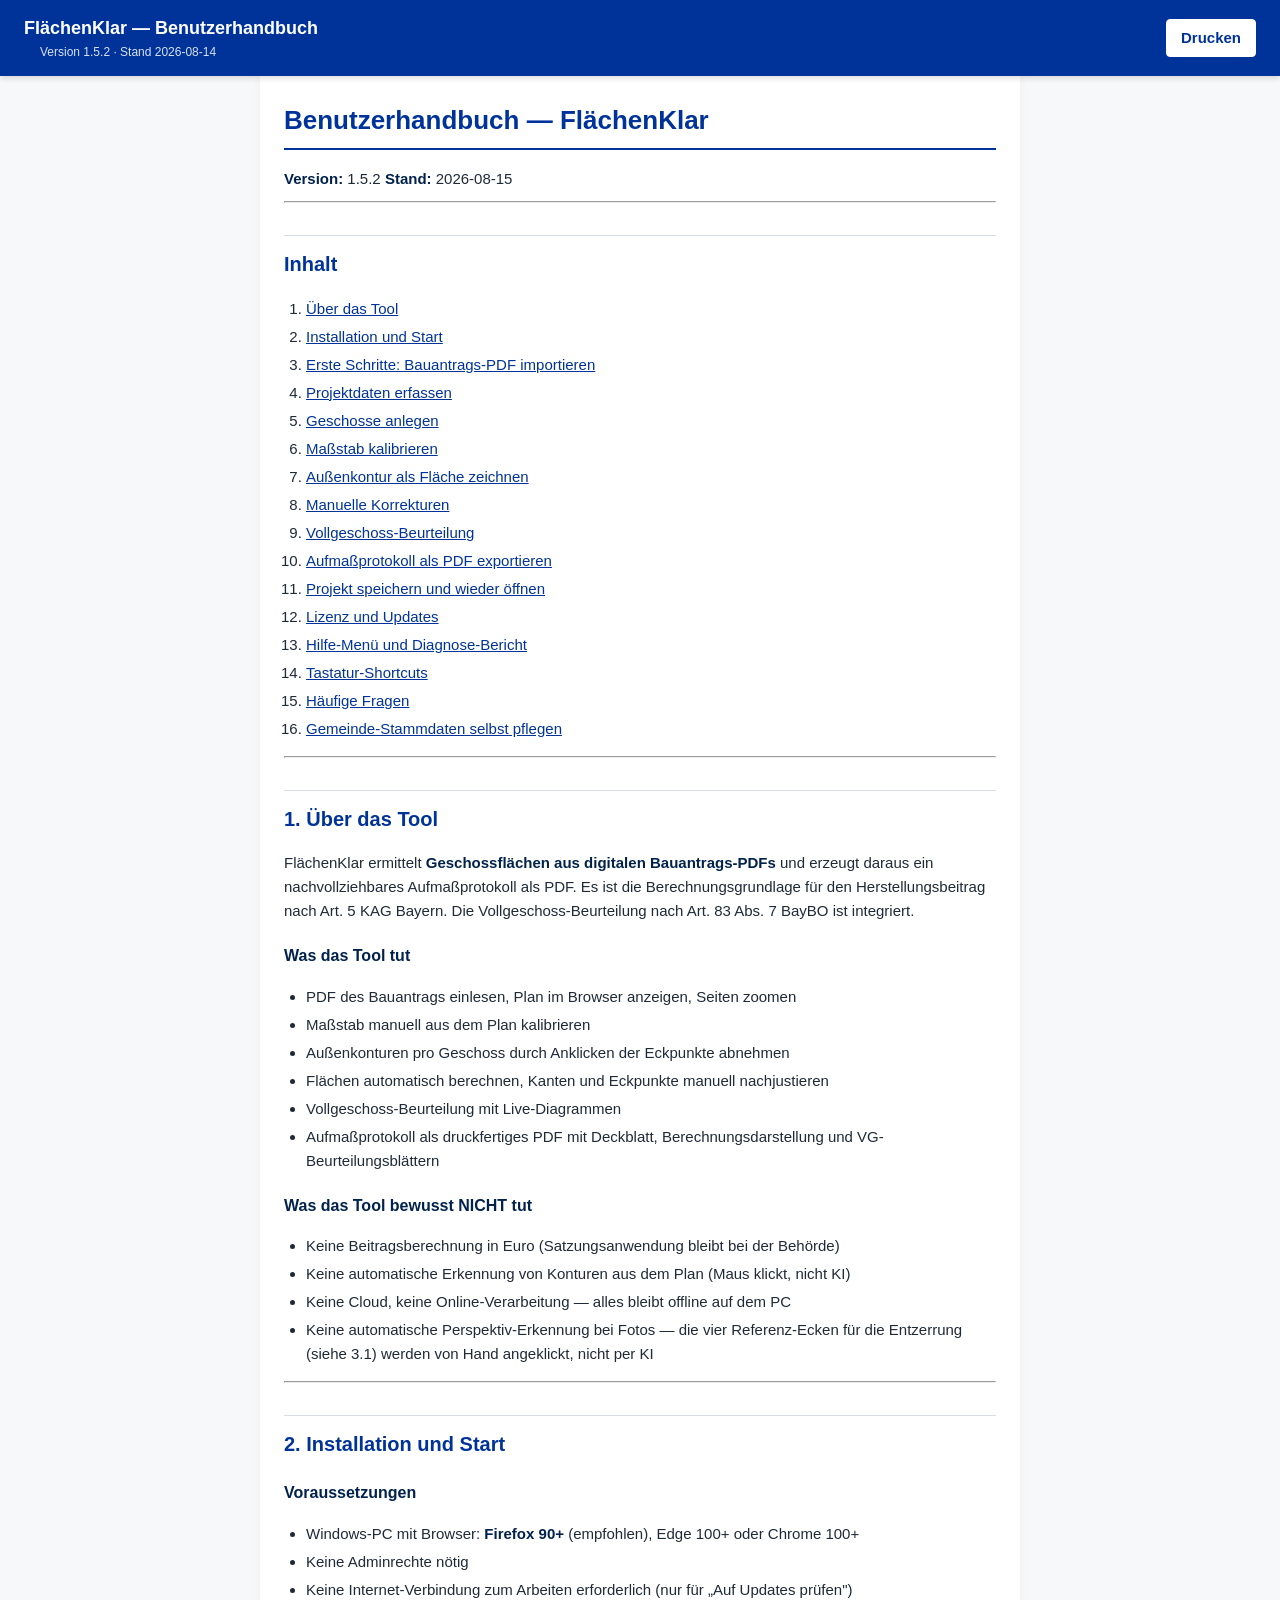
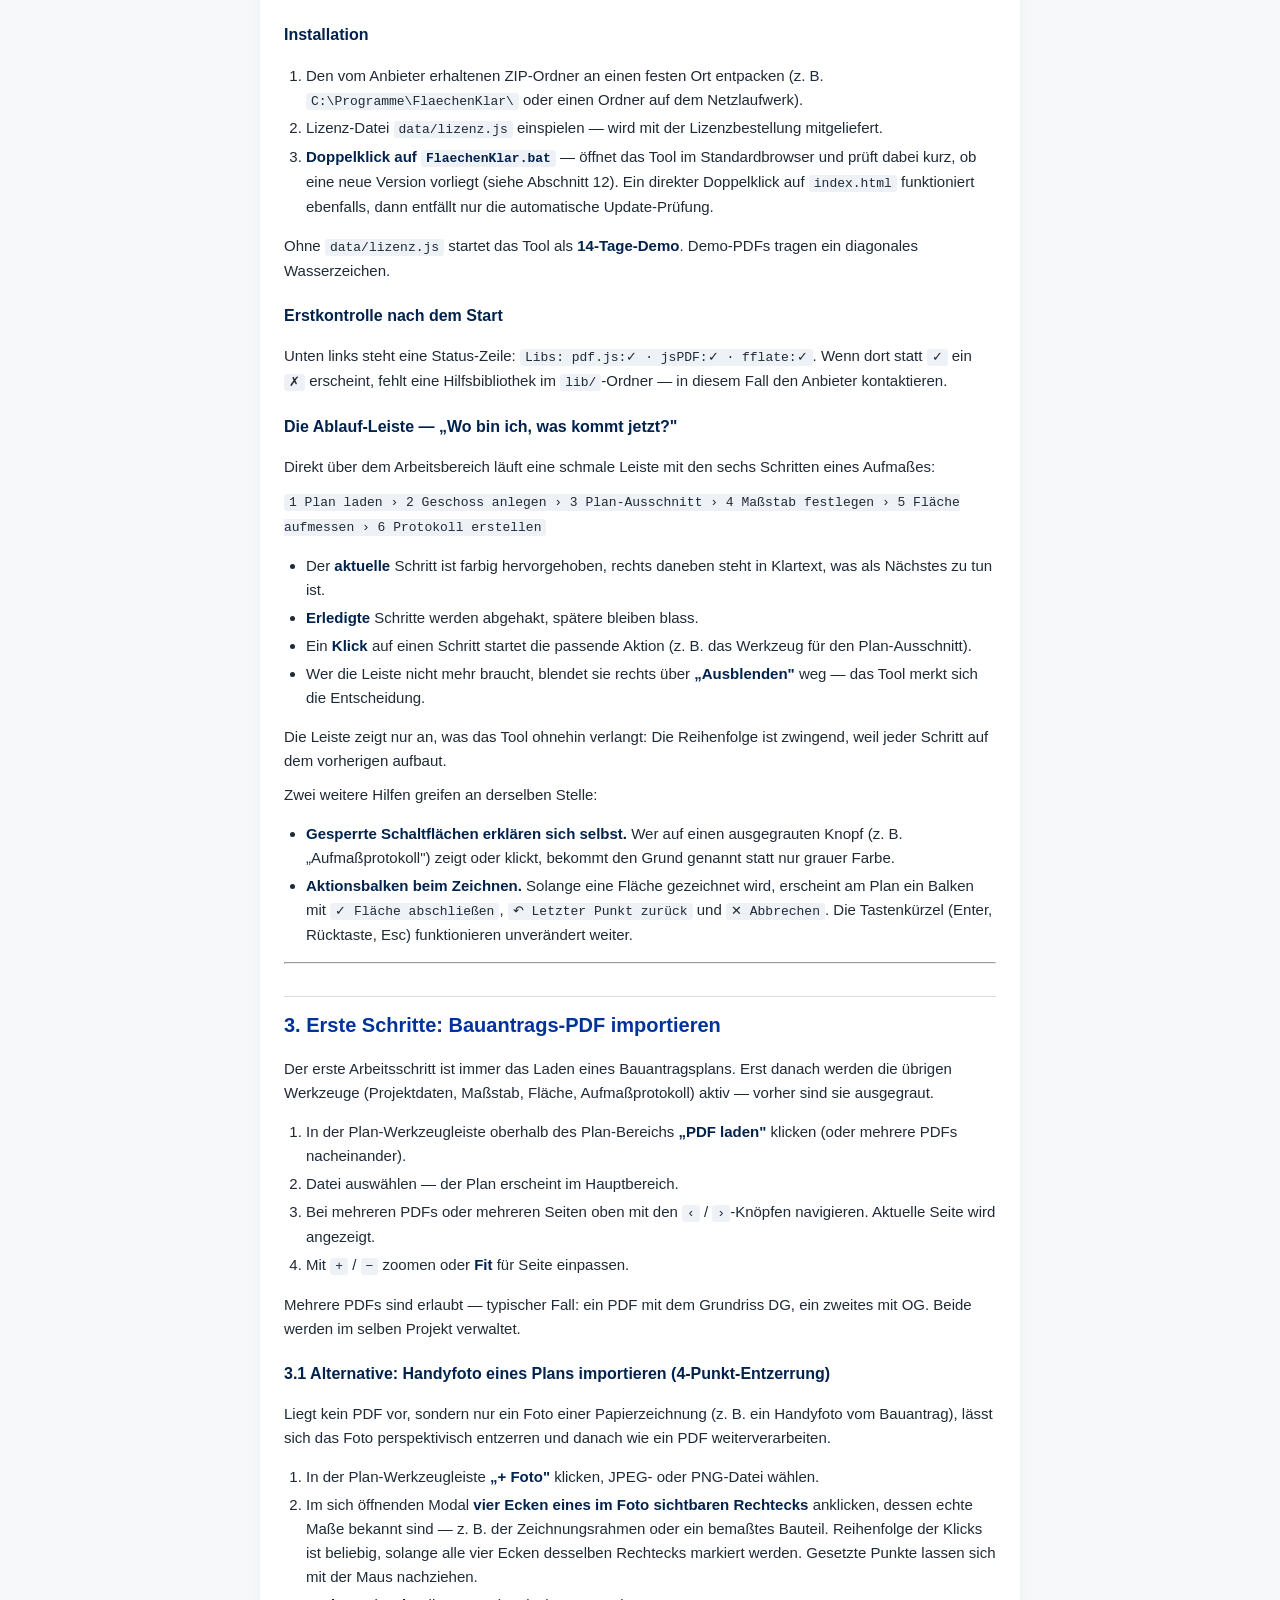
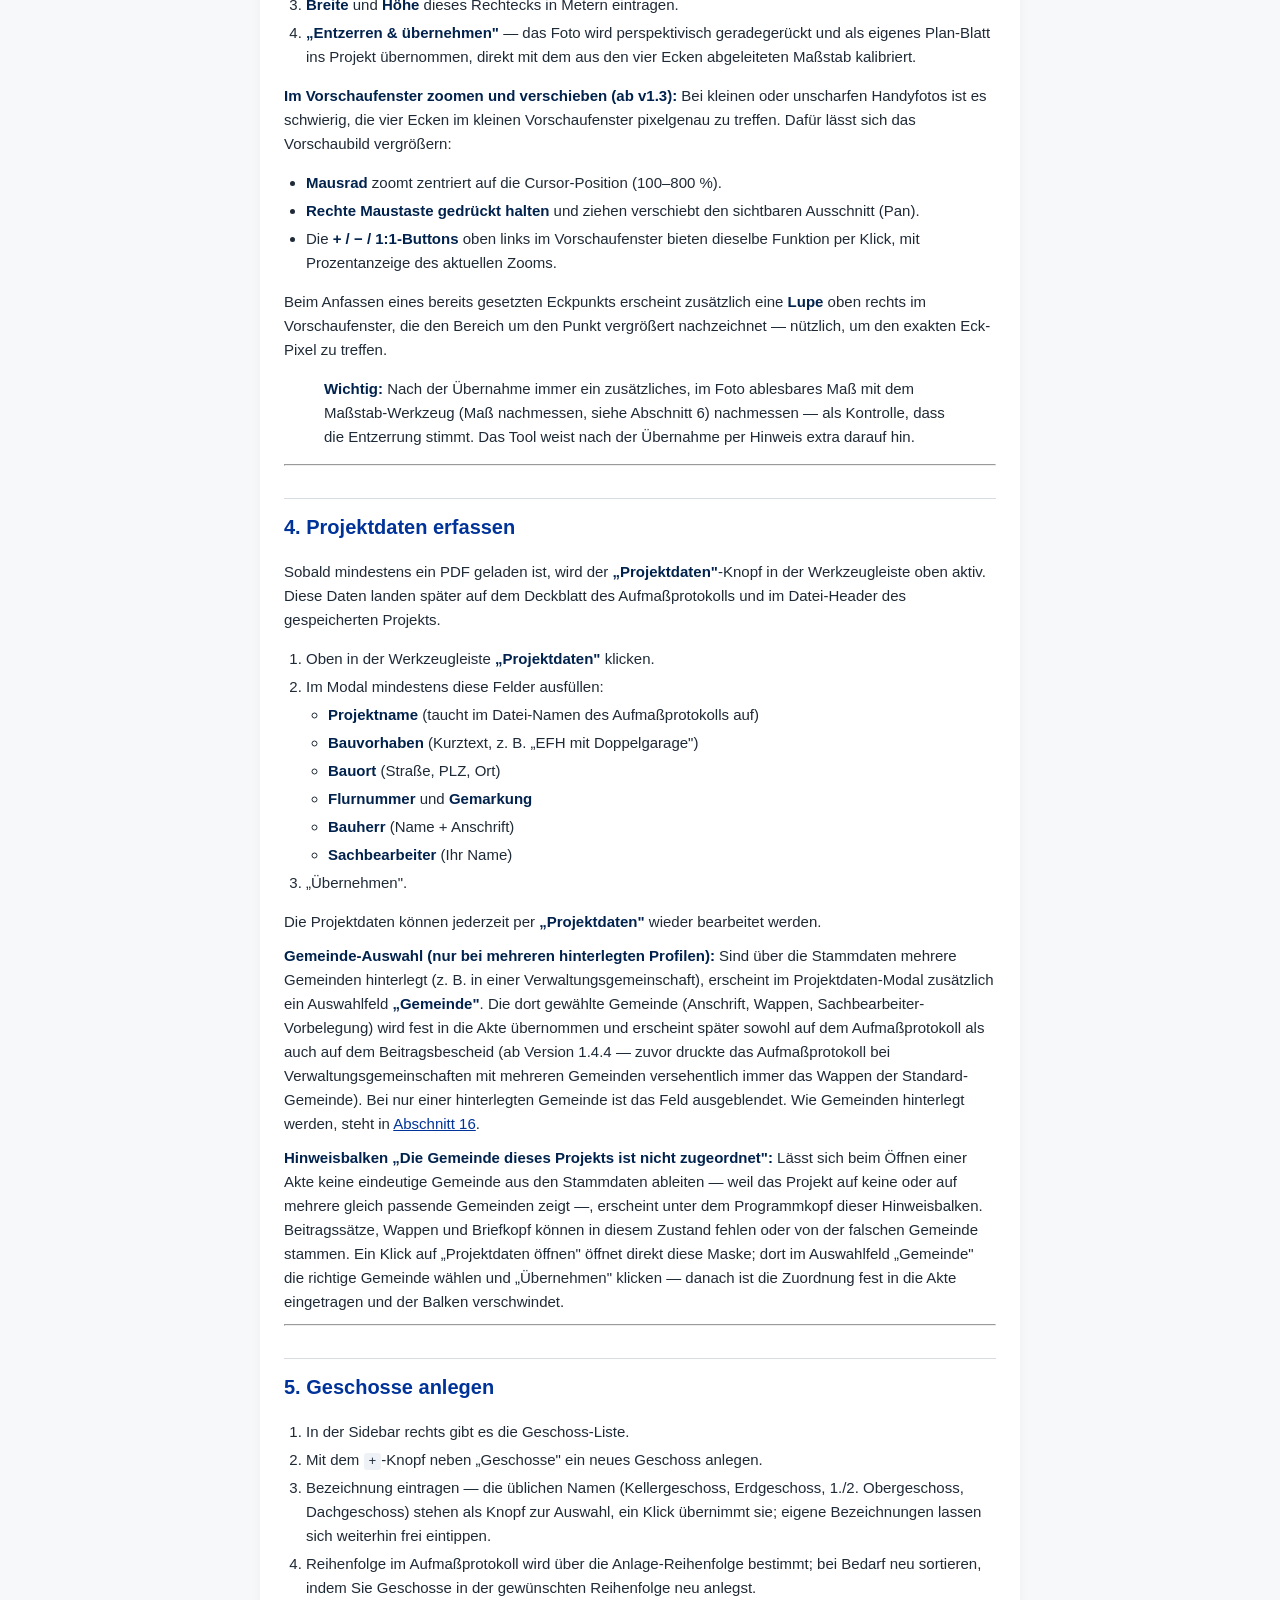
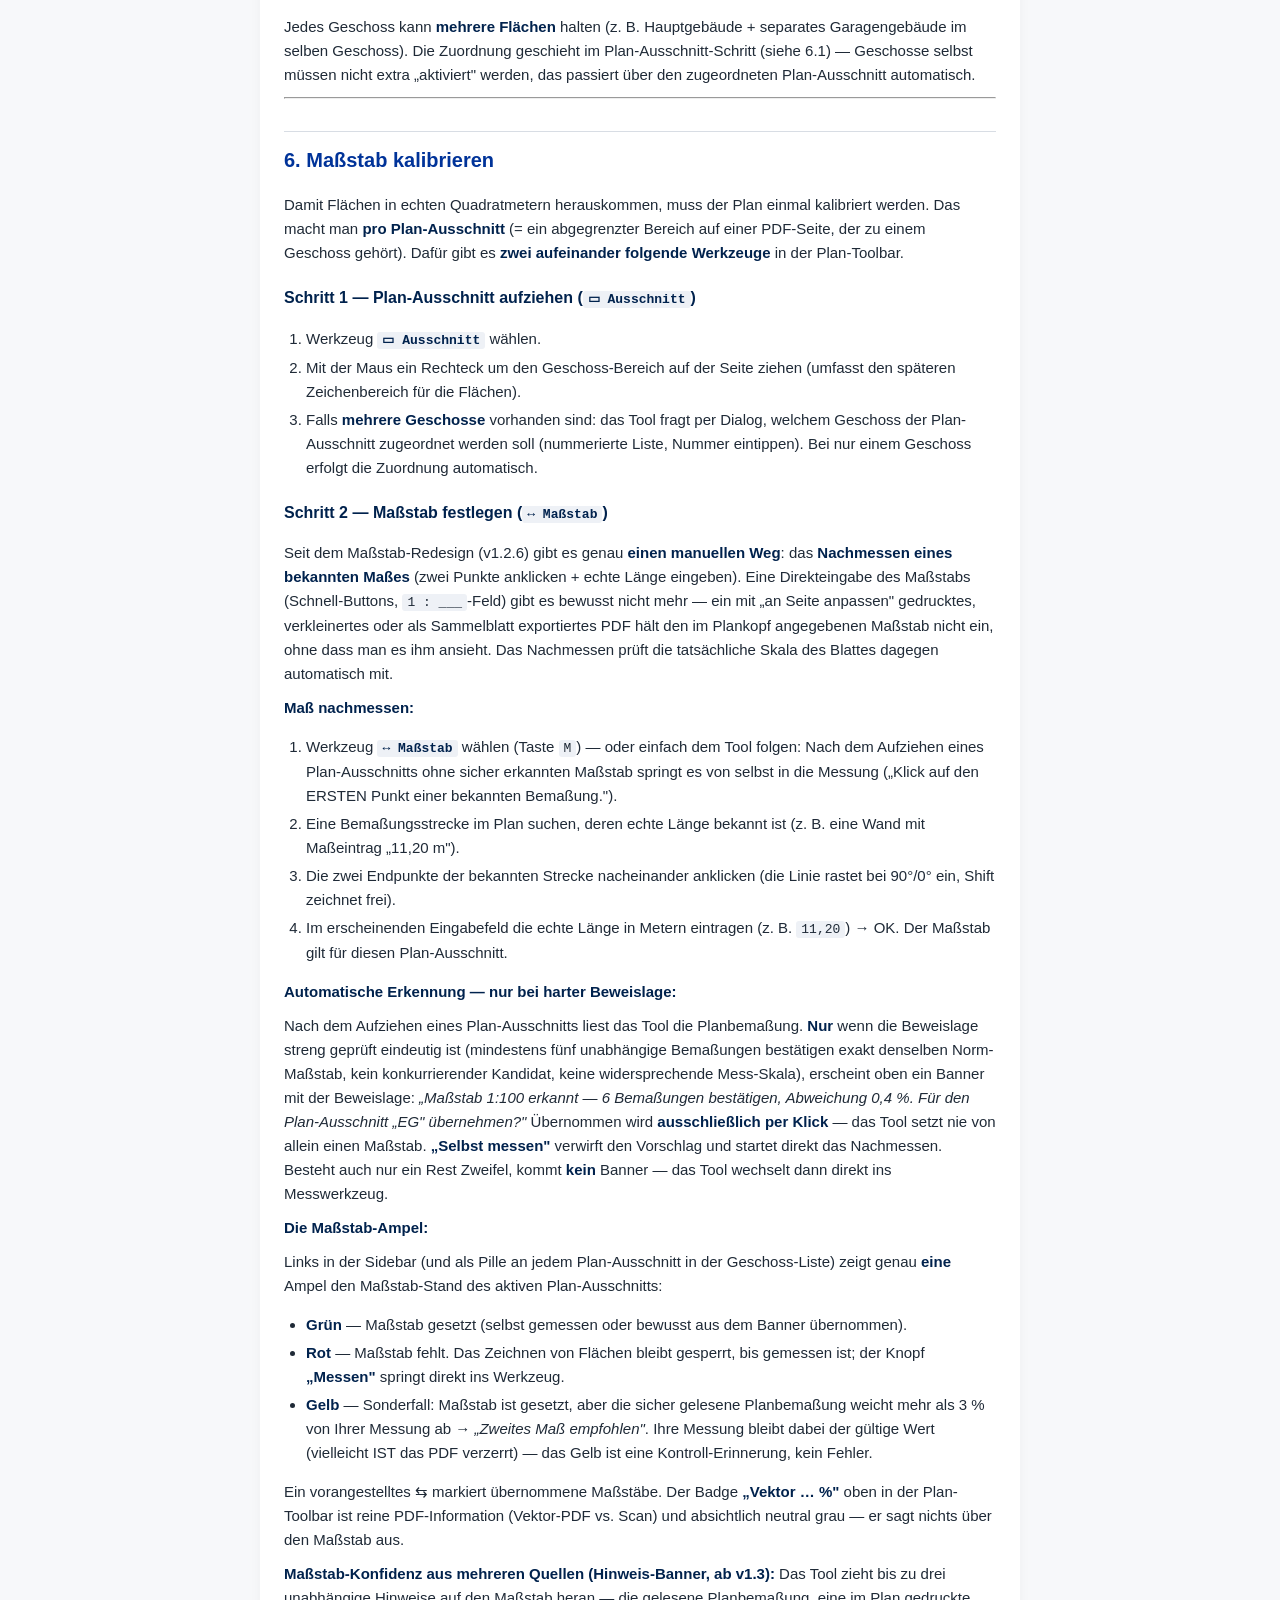
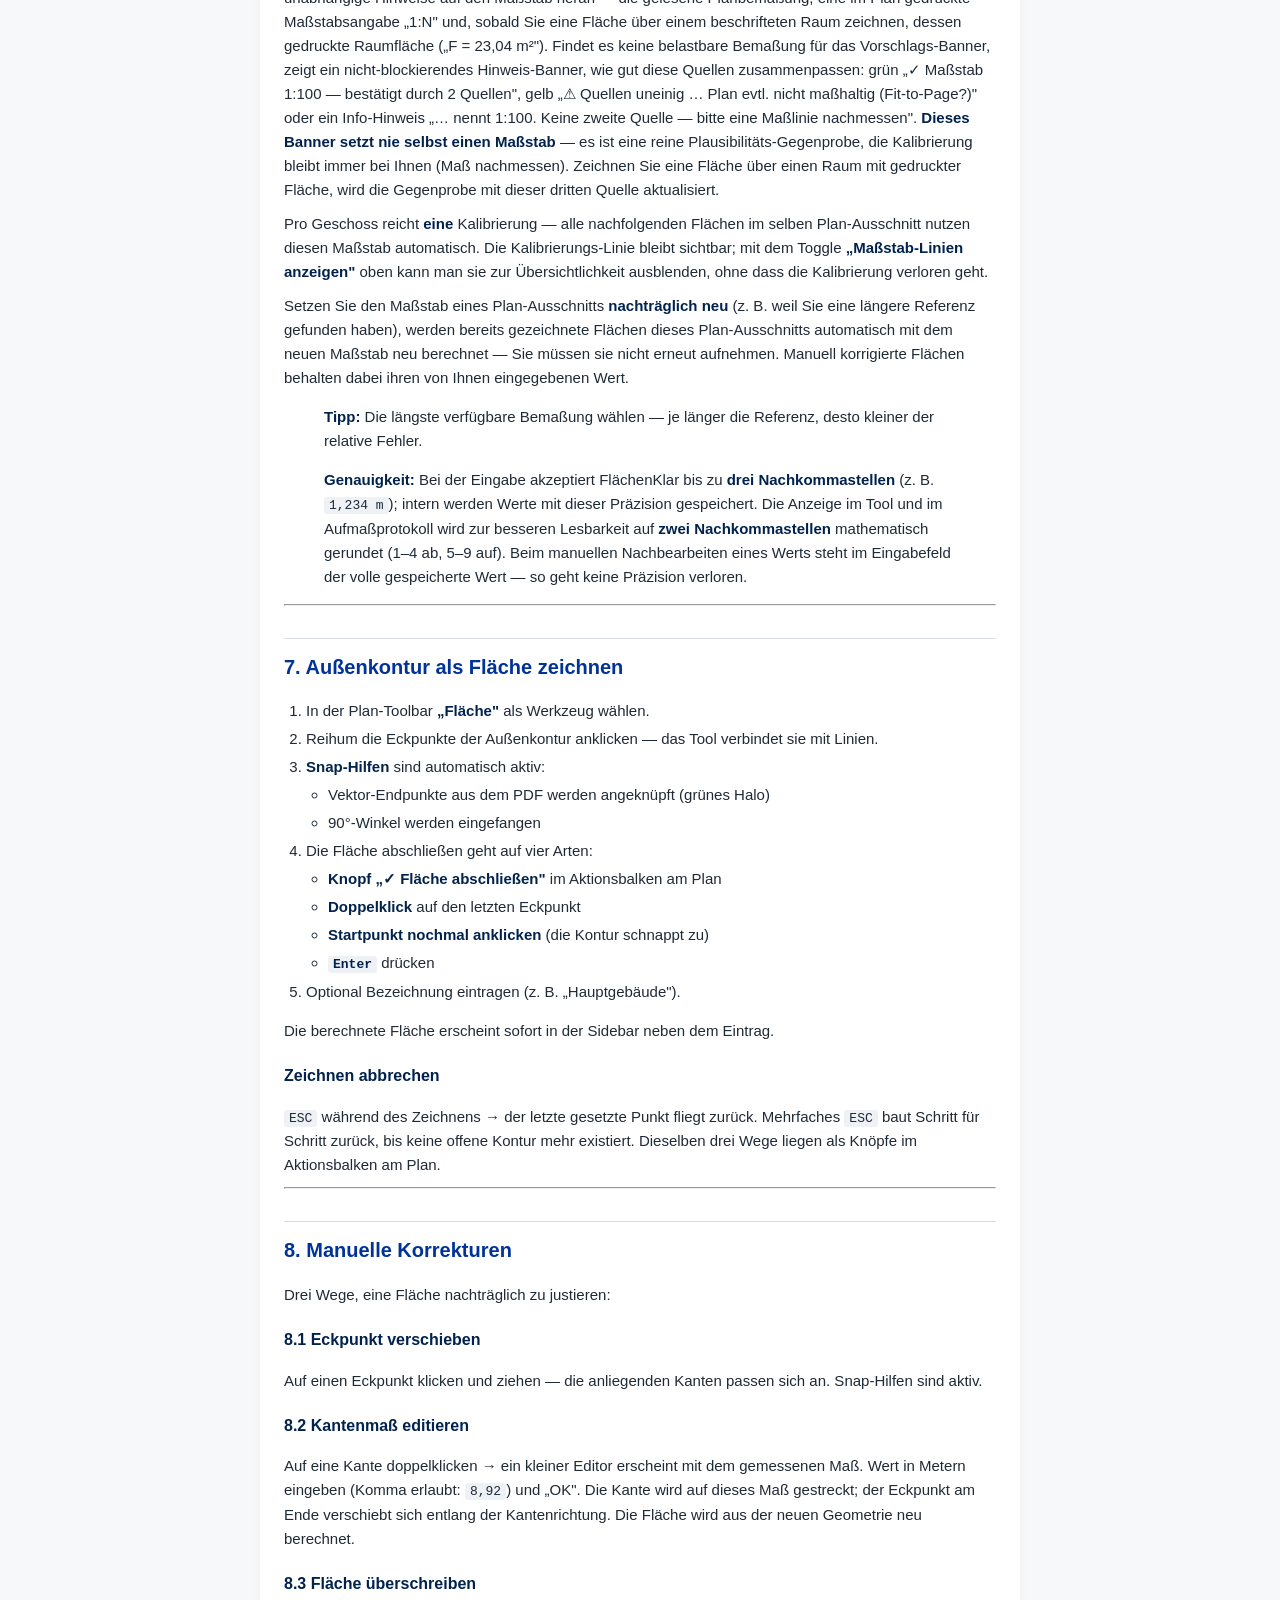
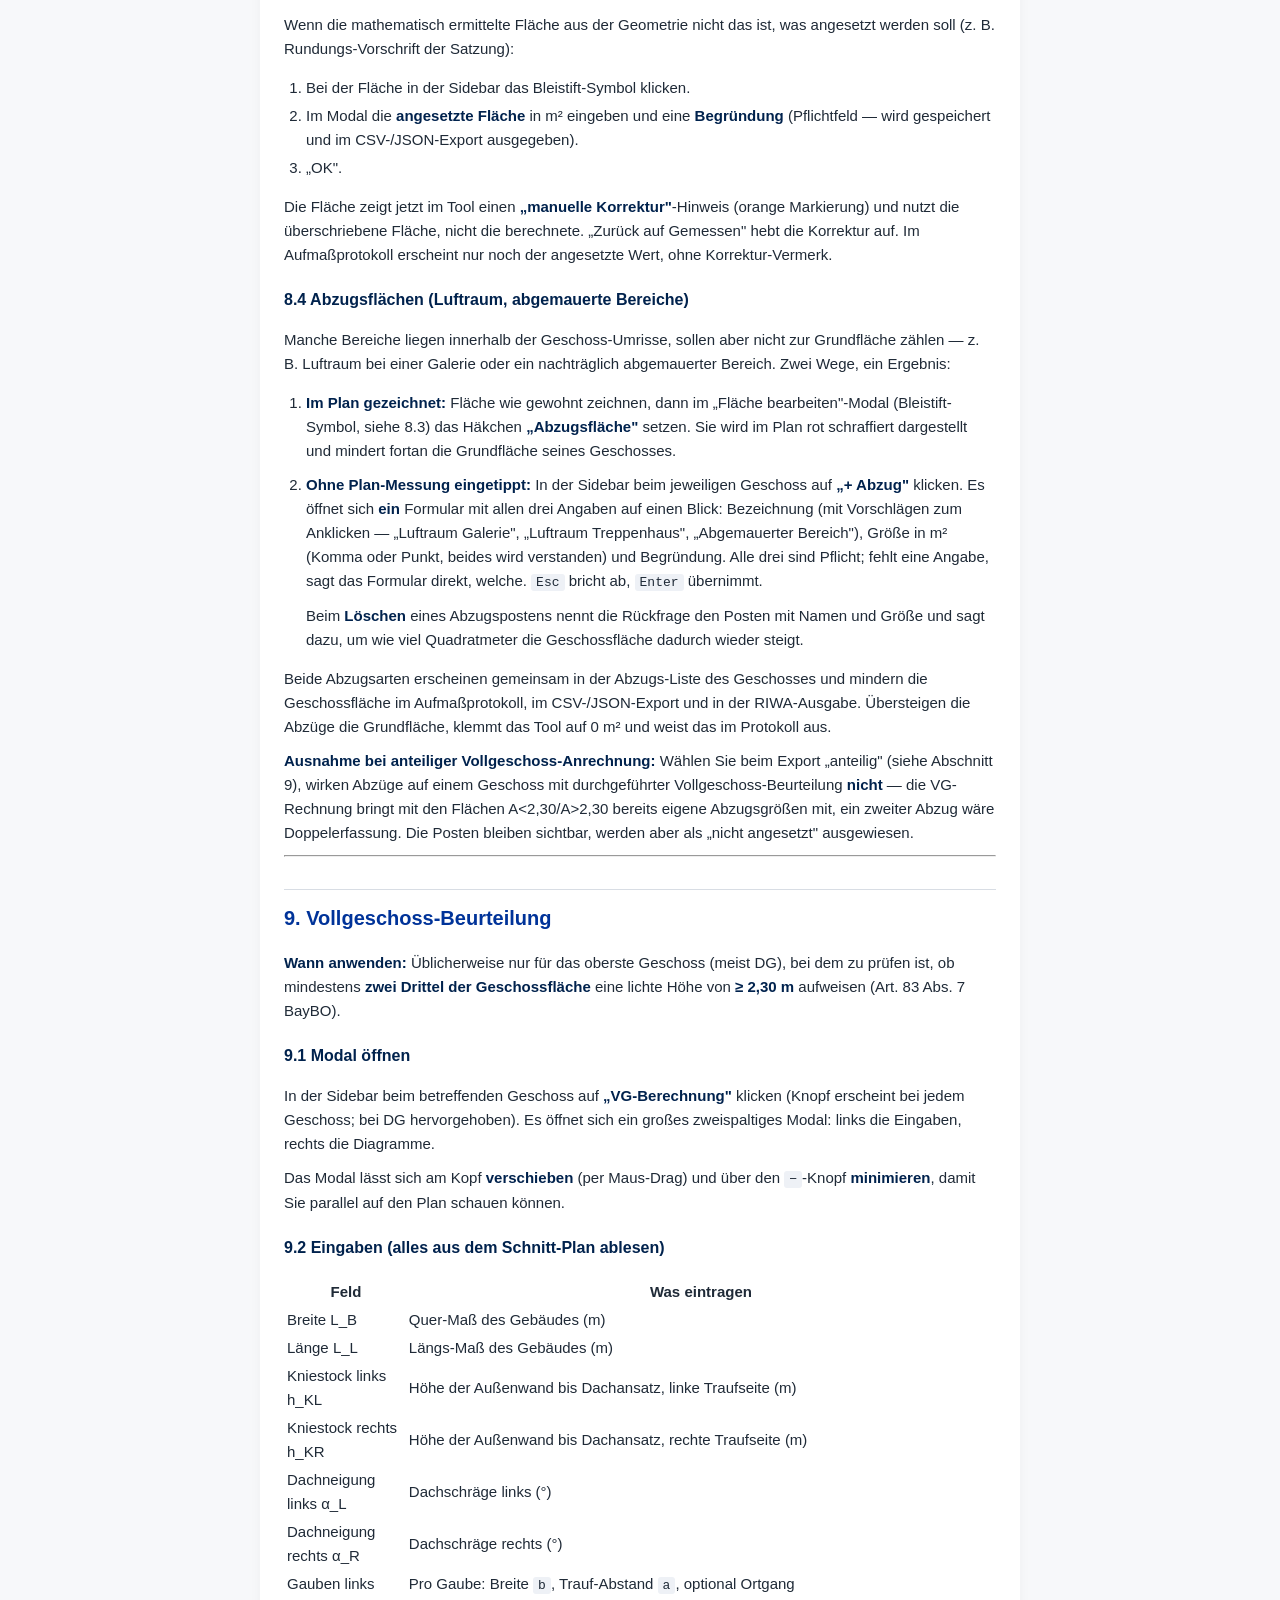
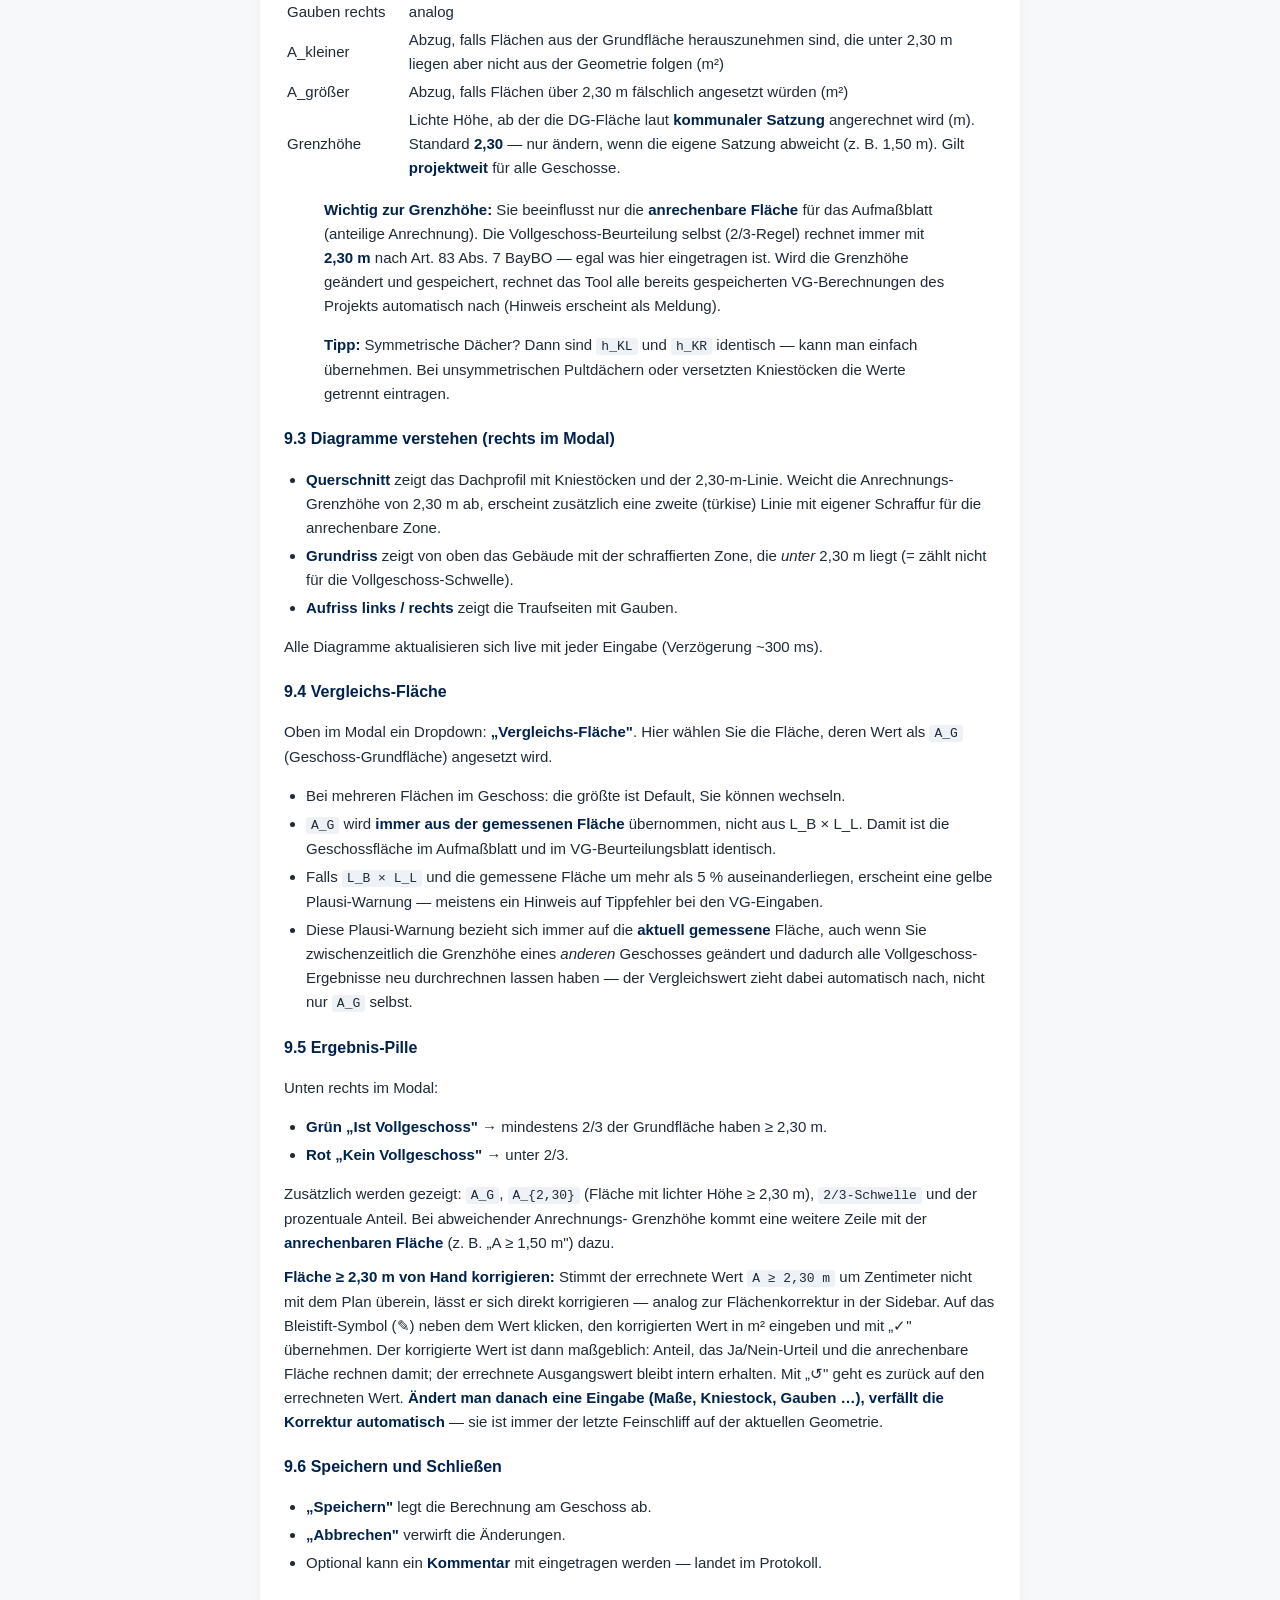
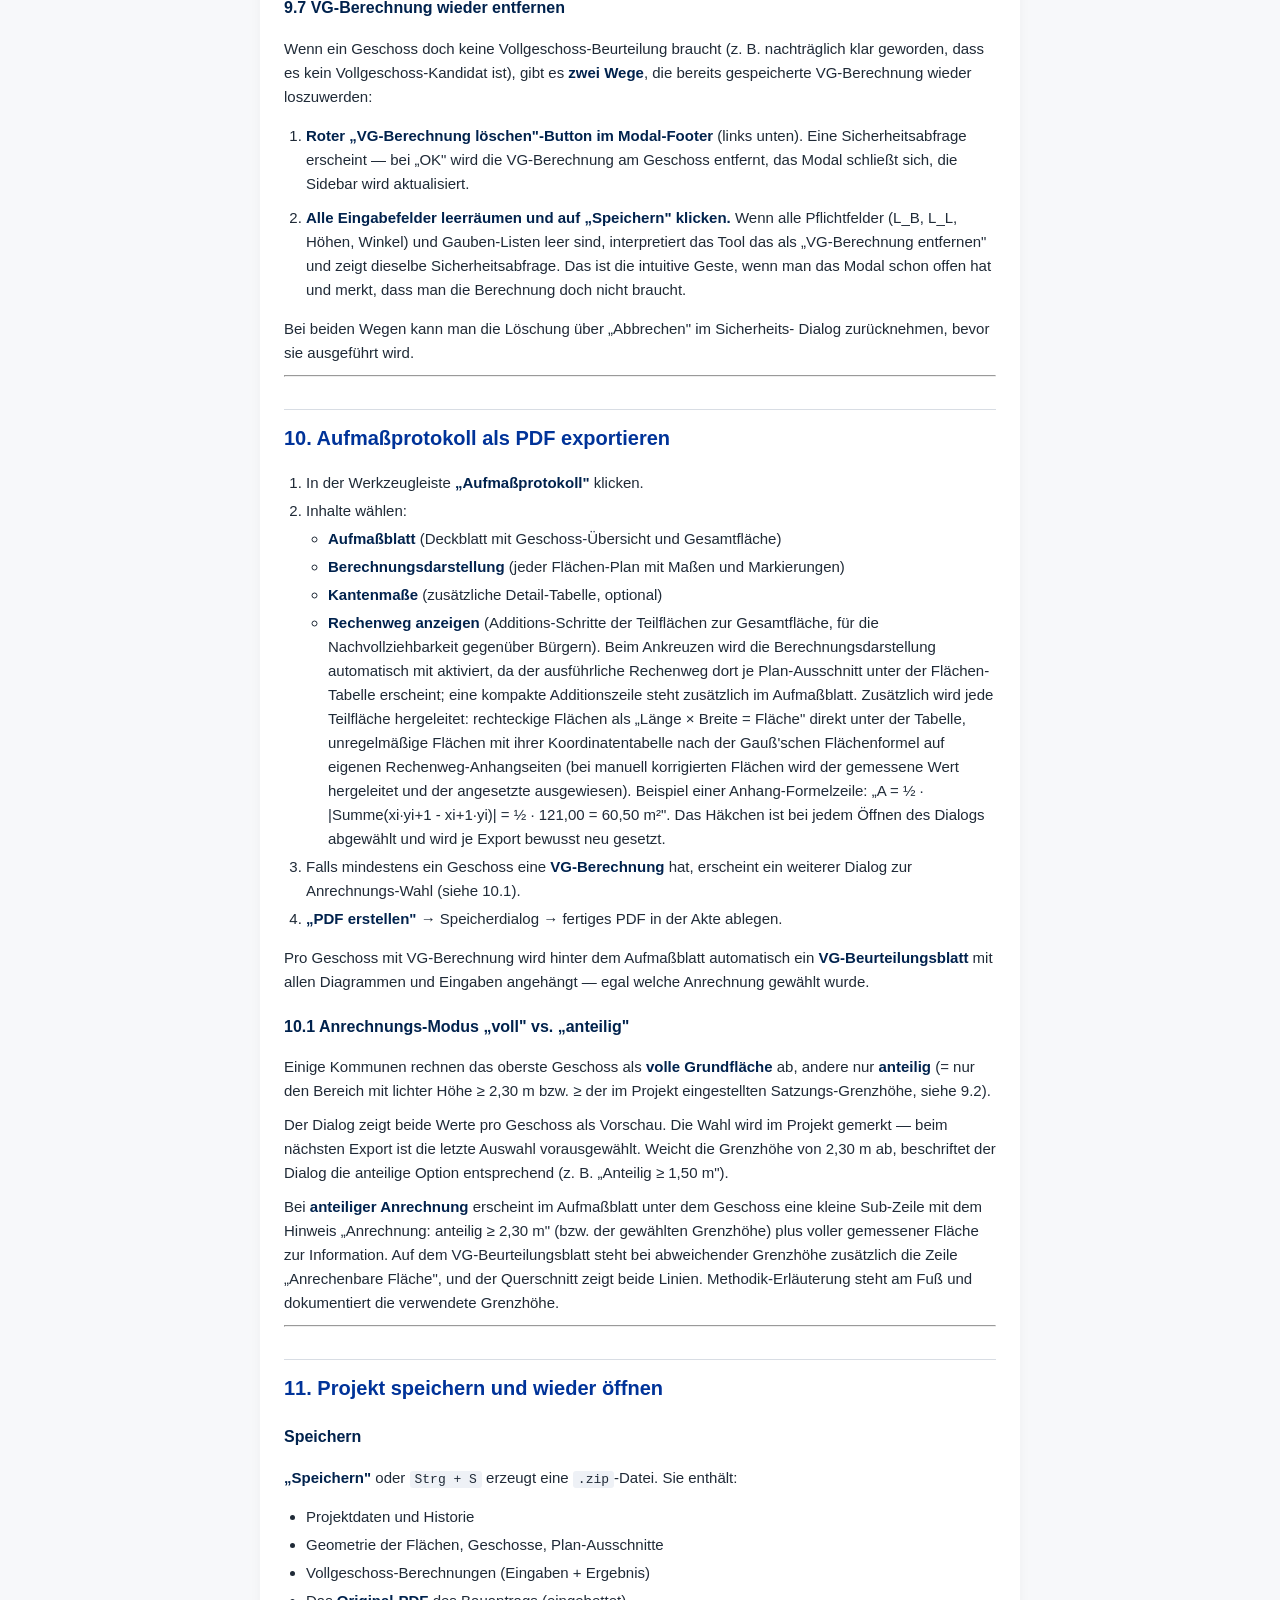
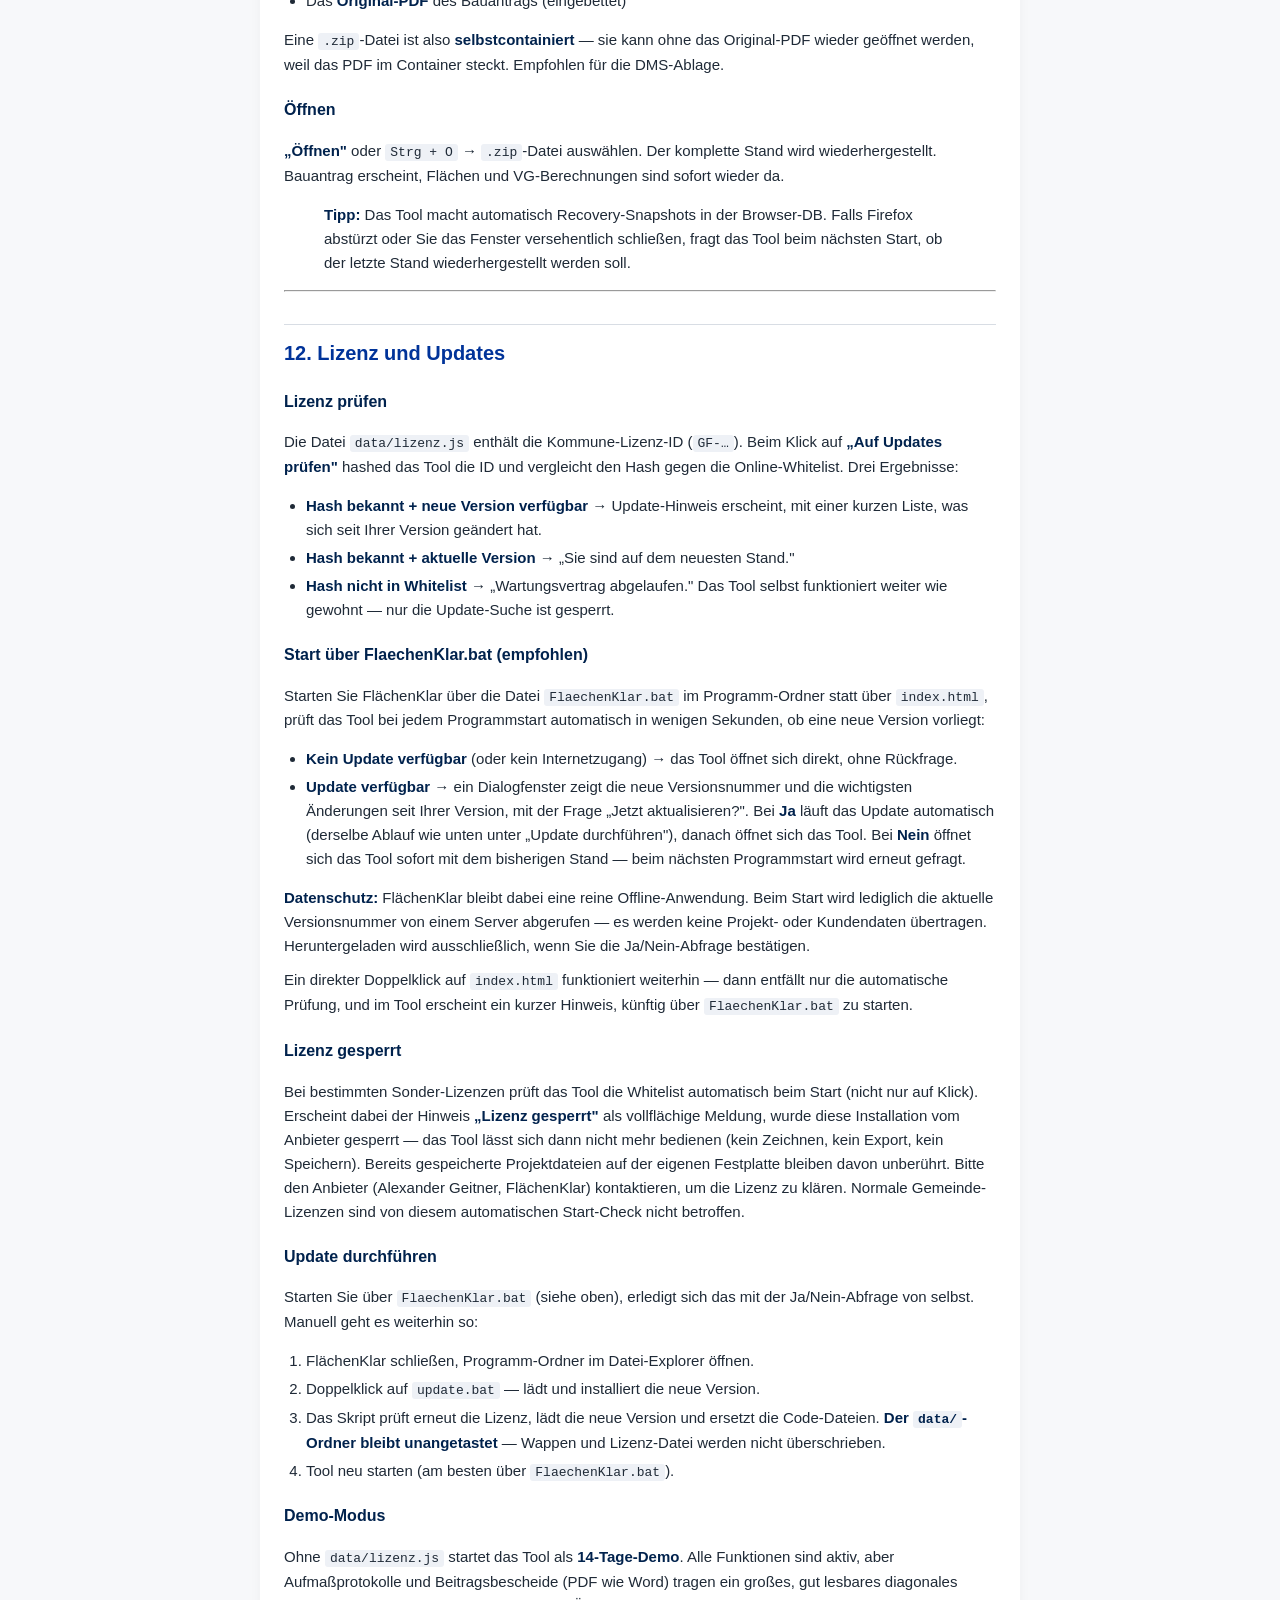
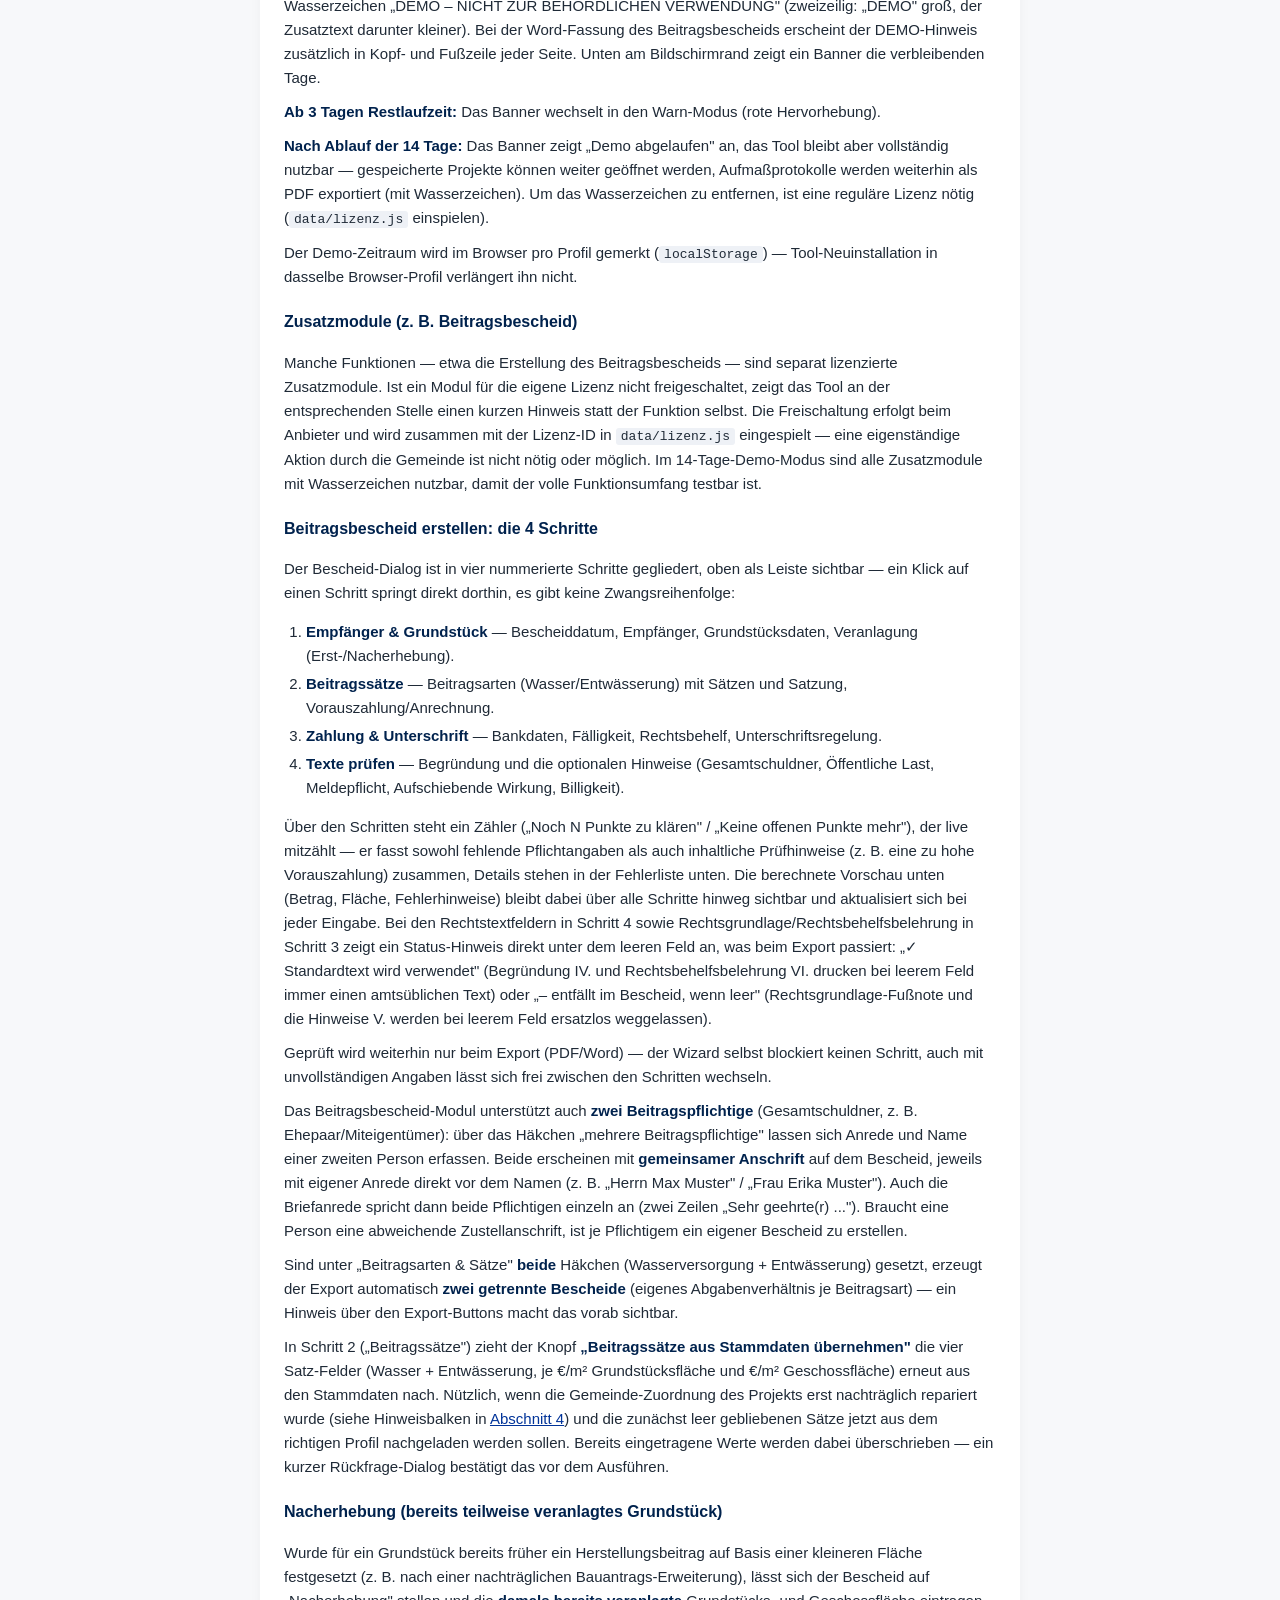
==== commit cf97f0cf: "Demo: Rebuild v1.5.2 (Sperr-Overlay + VG-Plausibilitaet) Spiegelt web-demo/ Commit a7c0bf0 (Hauptrep" ====
--- a/docs/BENUTZERHANDBUCH.html
+++ b/docs/BENUTZERHANDBUCH.html
@@ -573,6 +573,11 @@
 <li>Falls <code>L_B × L_L</code> und die gemessene Fläche um mehr als 5 % auseinanderliegen,
 erscheint eine gelbe Plausi-Warnung — meistens ein Hinweis auf Tippfehler
 bei den VG-Eingaben.</li>
+<li>Diese Plausi-Warnung bezieht sich immer auf die <strong>aktuell gemessene</strong>
+Fläche, auch wenn Sie zwischenzeitlich die Grenzhöhe eines <em>anderen</em>
+Geschosses geändert und dadurch alle Vollgeschoss-Ergebnisse neu
+durchrechnen lassen haben — der Vergleichswert zieht dabei automatisch
+nach, nicht nur <code>A_G</code> selbst.</li>
 </ul>
 <h3 id="9-5-ergebnis-pille">9.5 Ergebnis-Pille</h3>
 <p>Unten rechts im Modal:</p>
@@ -903,6 +908,12 @@
 Die Datei landet im Standard-Download-Ordner Ihres Browsers mit einem
 Datums-/Zeitstempel im Namen
 (<code>flaechenklar-diagnose-YYYY-MM-DD-HHMMSS.json</code>).</p>
+<p><strong>Bei Problemen bitte den Diagnose-Bericht statt eines Bildschirm-Kopierens
+schicken:</strong> Wird die Programmoberfläche per Markieren/Kopieren (Strg+A/C) in
+eine E-Mail eingefügt, kann der Mailclient auch Textbausteine mitnehmen, die
+gerade <em>nicht</em> zu sehen waren — das ergibt kein zuverlässiges Fehlerbild. Ein
+Bildschirmfoto (Taste „Druck&quot;) oder eben der Diagnose-Bericht zeigen genau
+den tatsächlichen Zustand.</p>
 <hr>
 <h2 id="14-tastatur-shortcuts">14. Tastatur-Shortcuts</h2>
 <table>
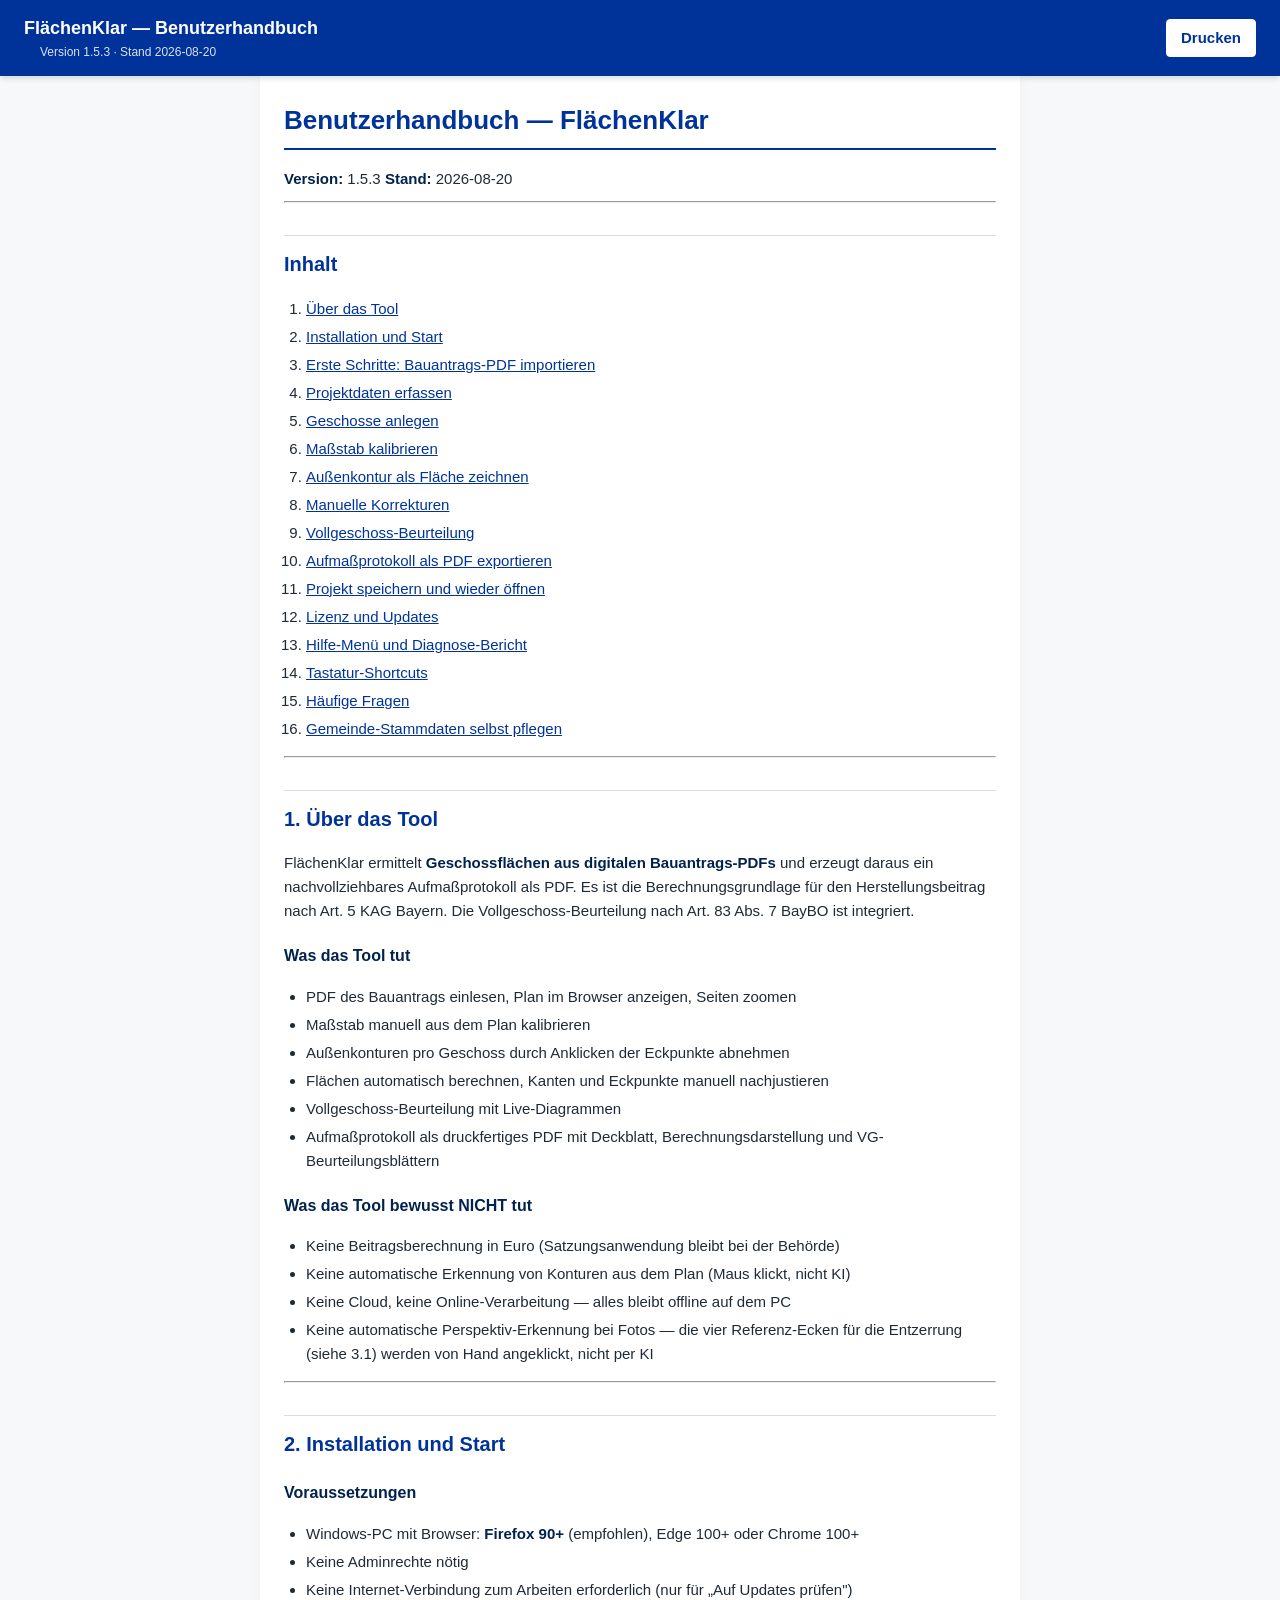
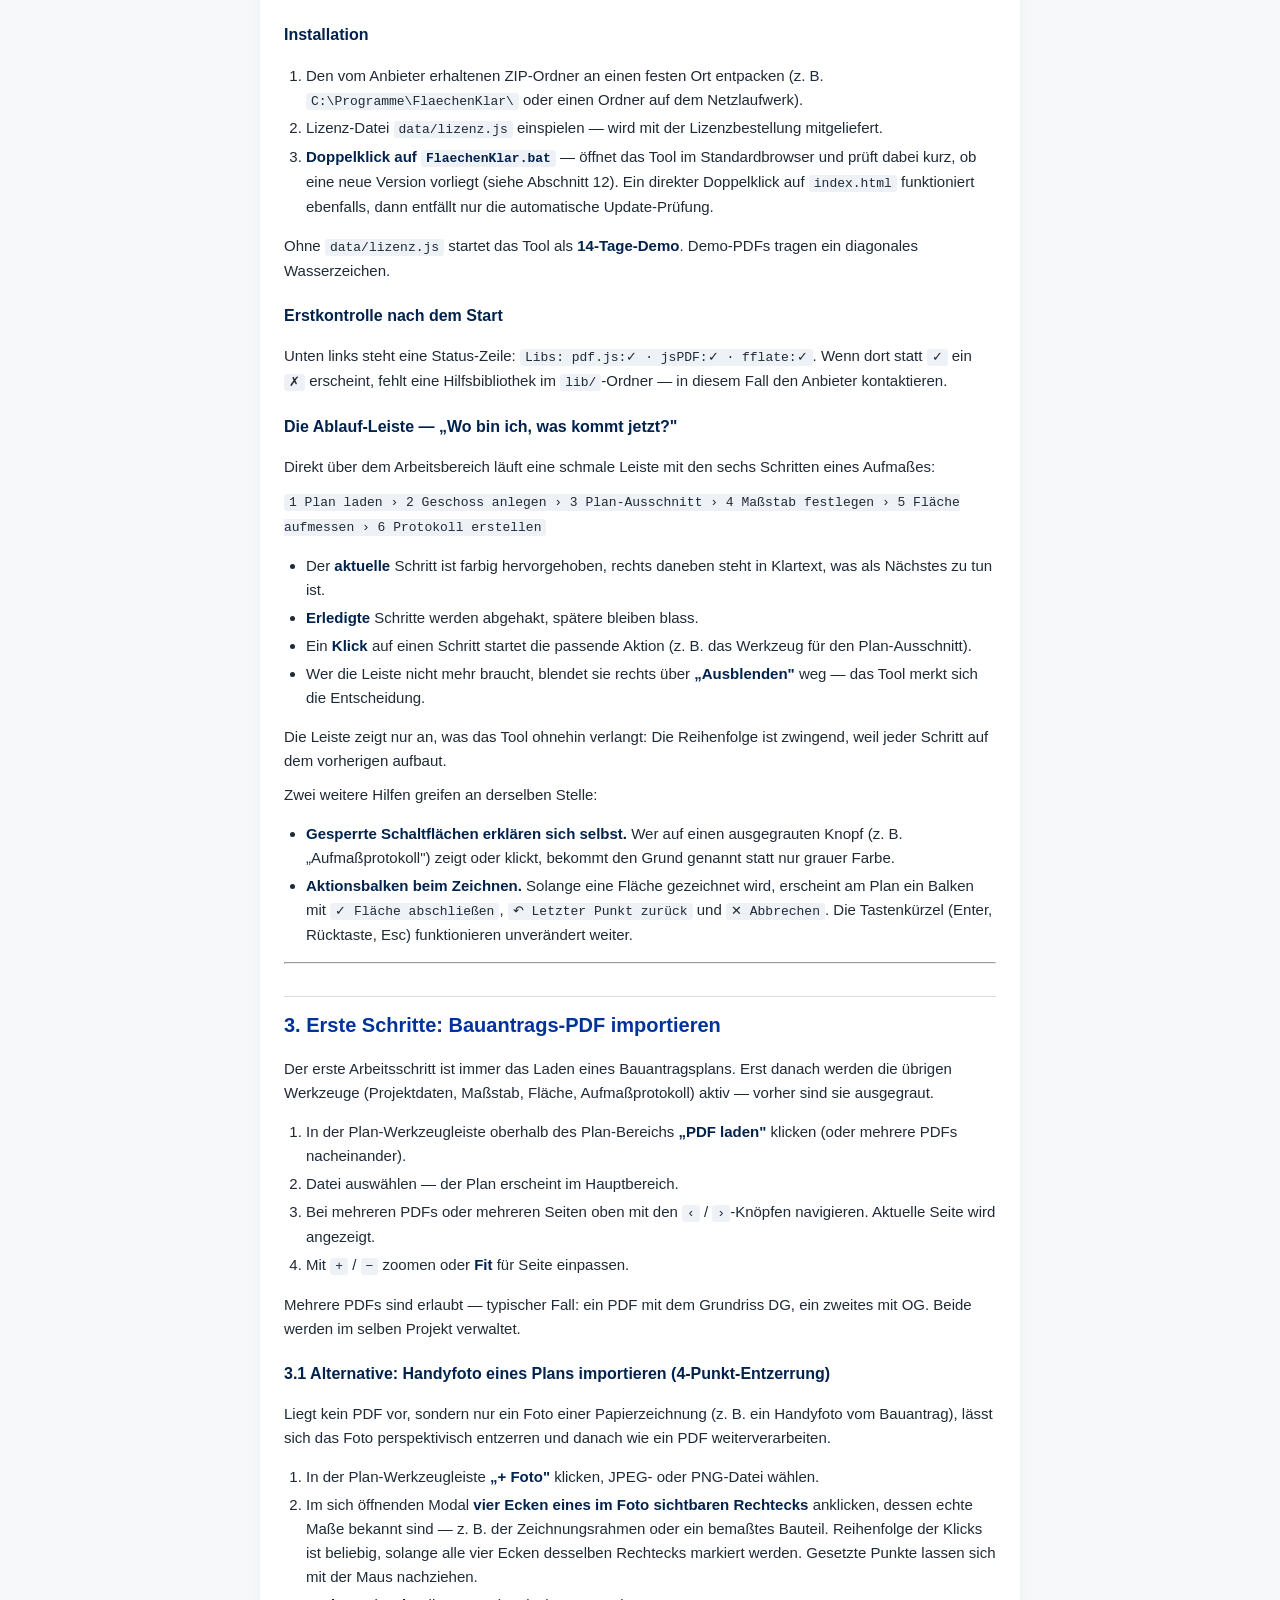
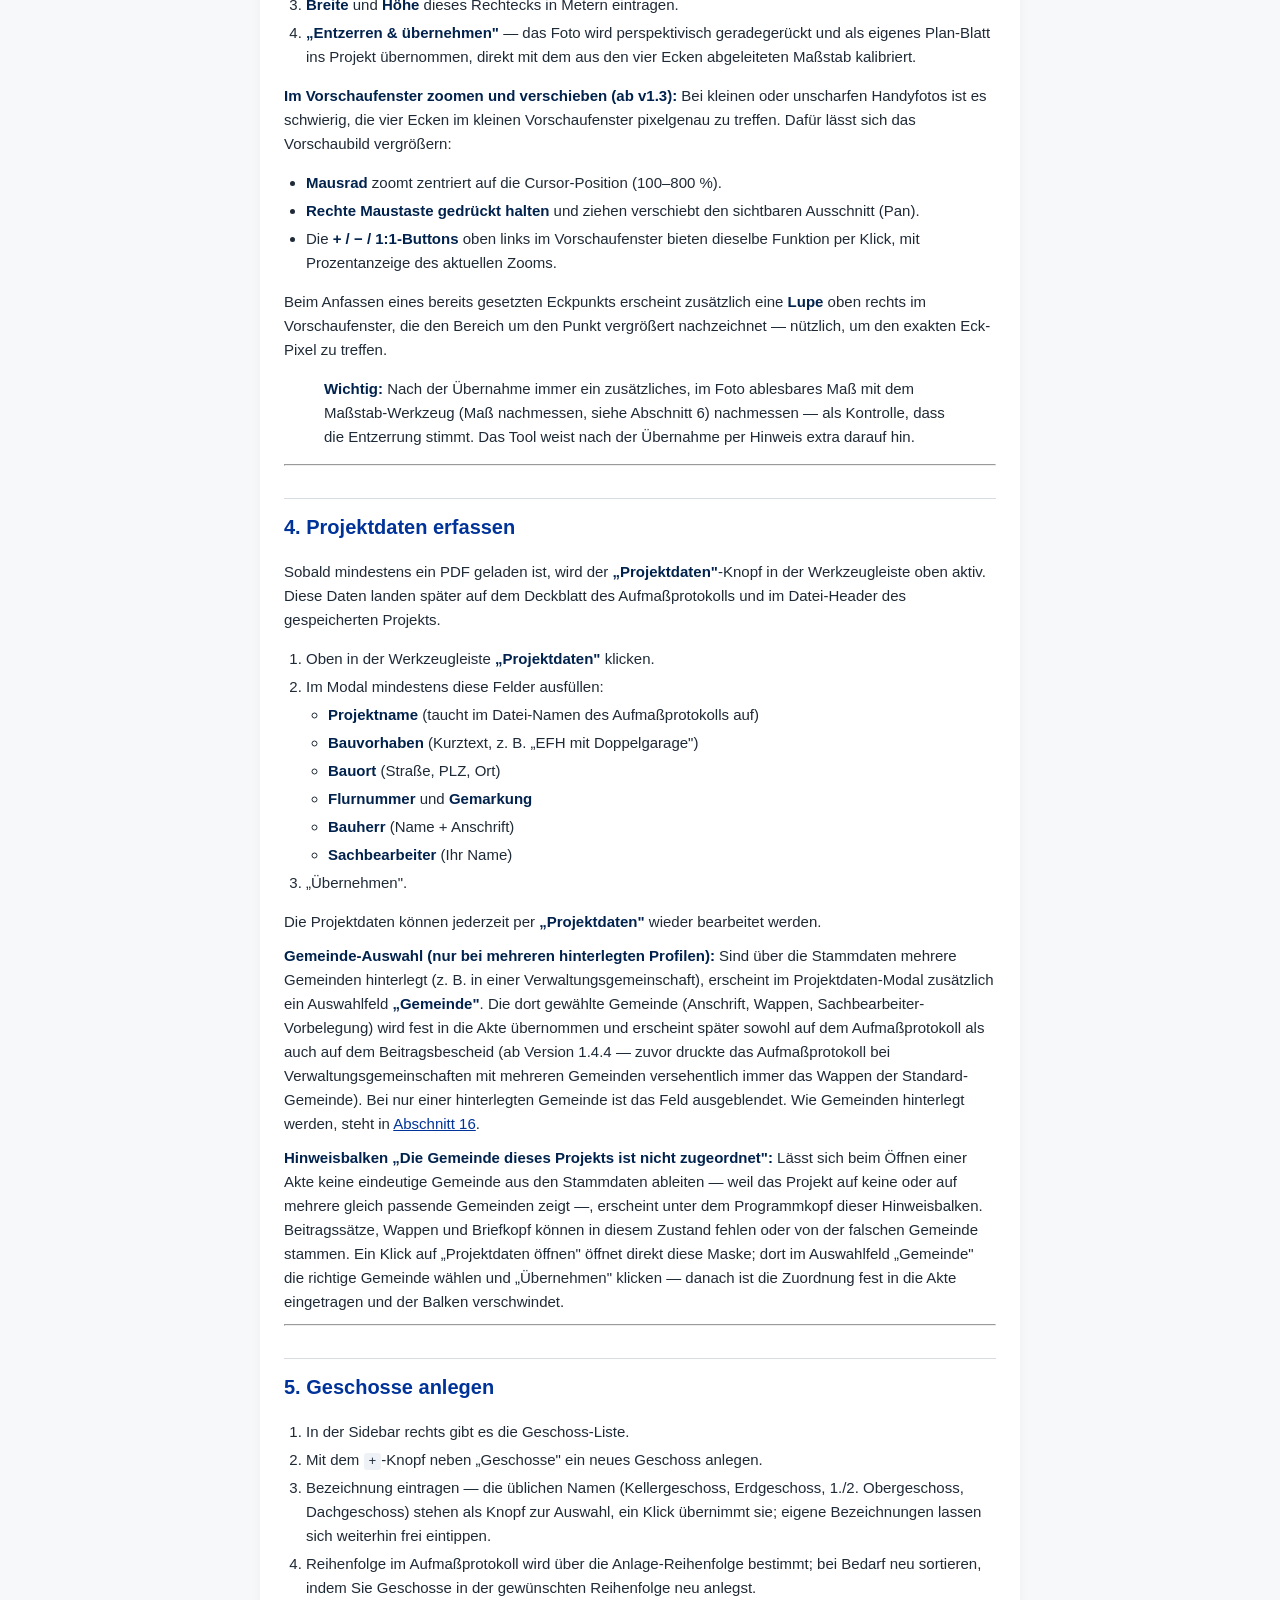
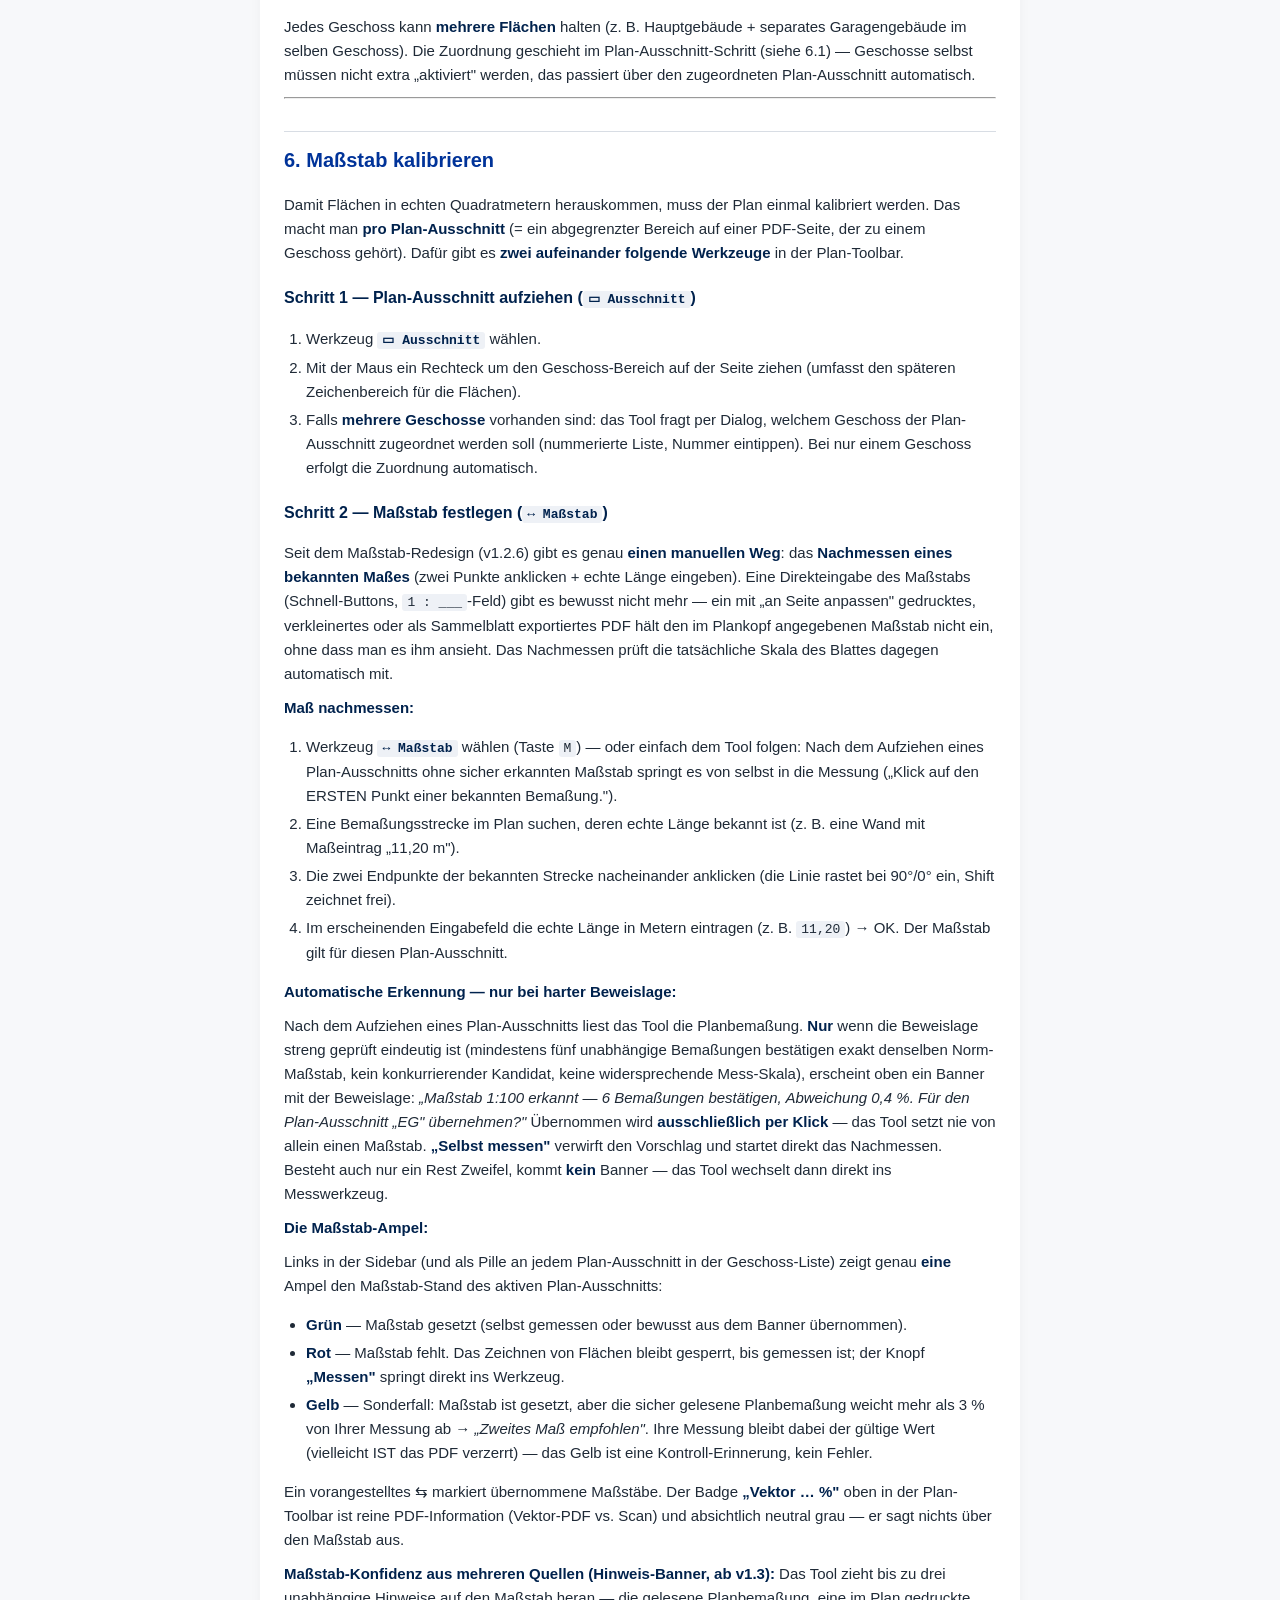
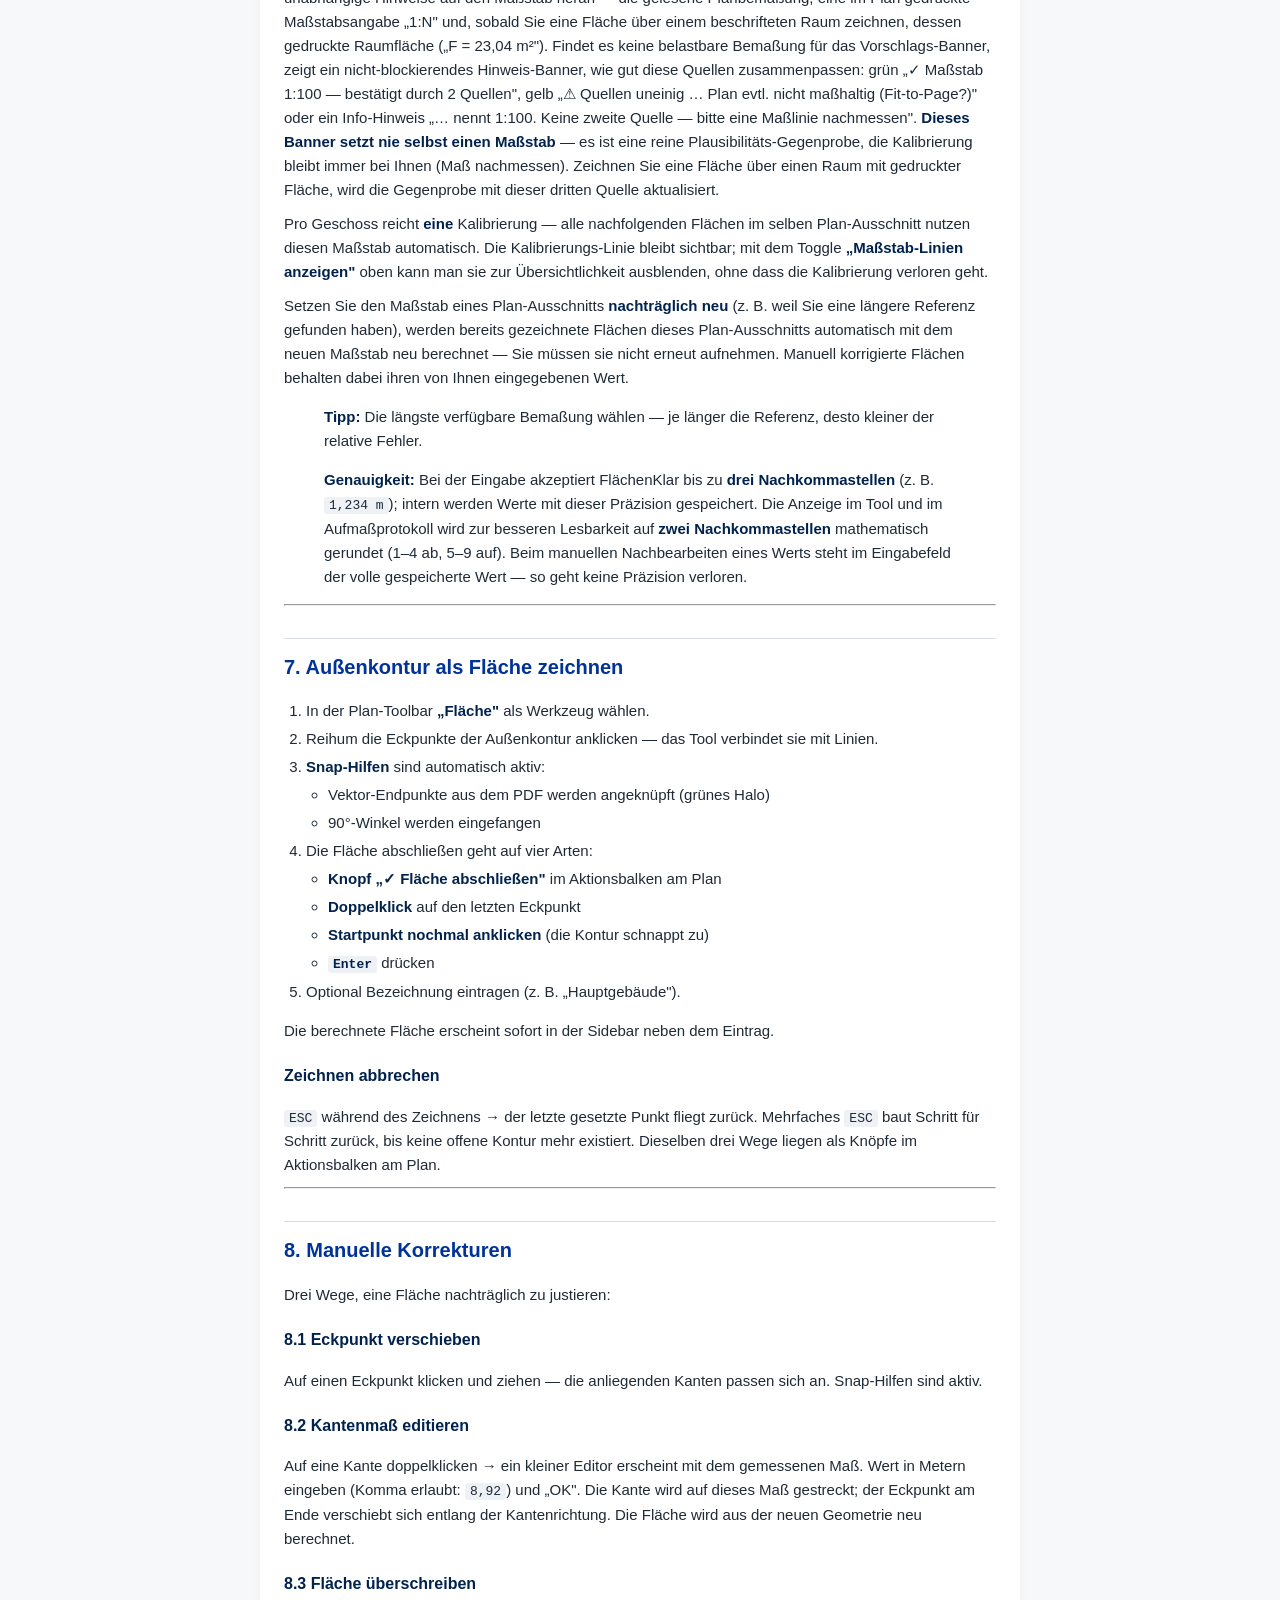
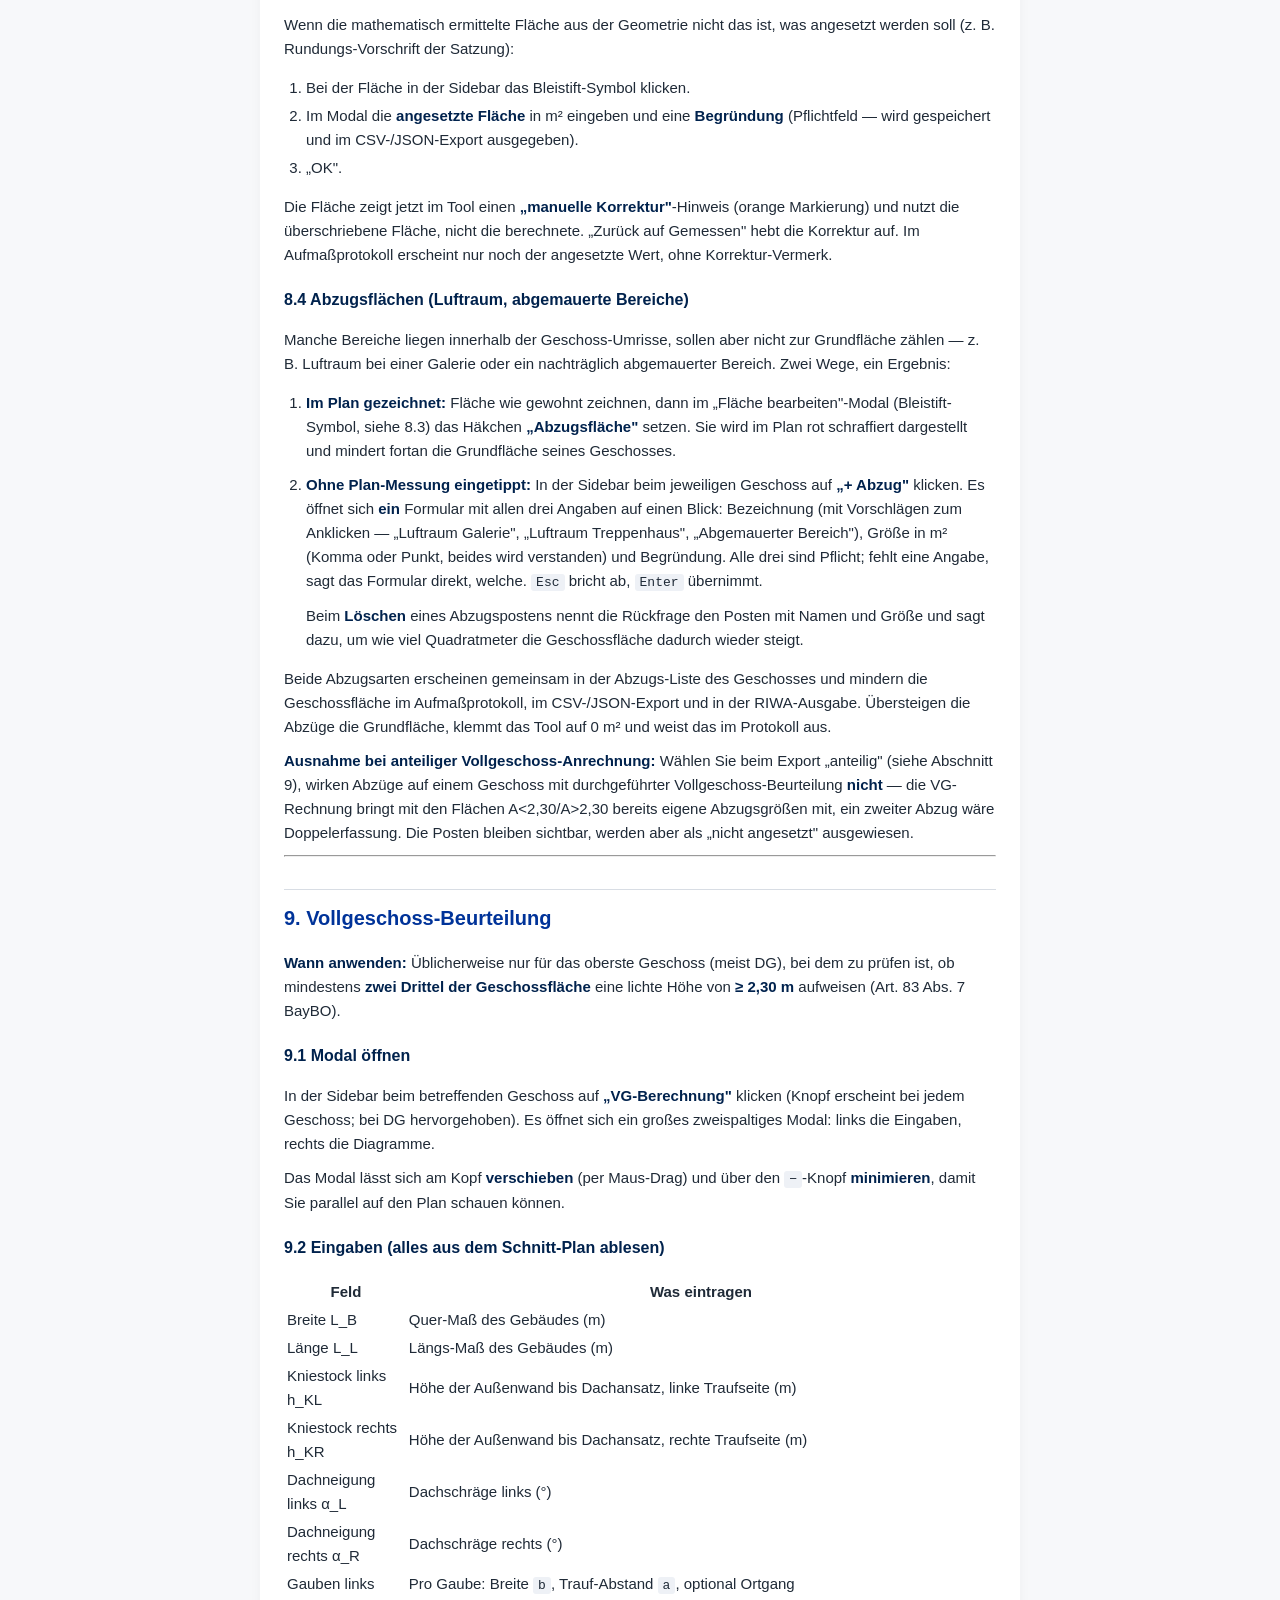
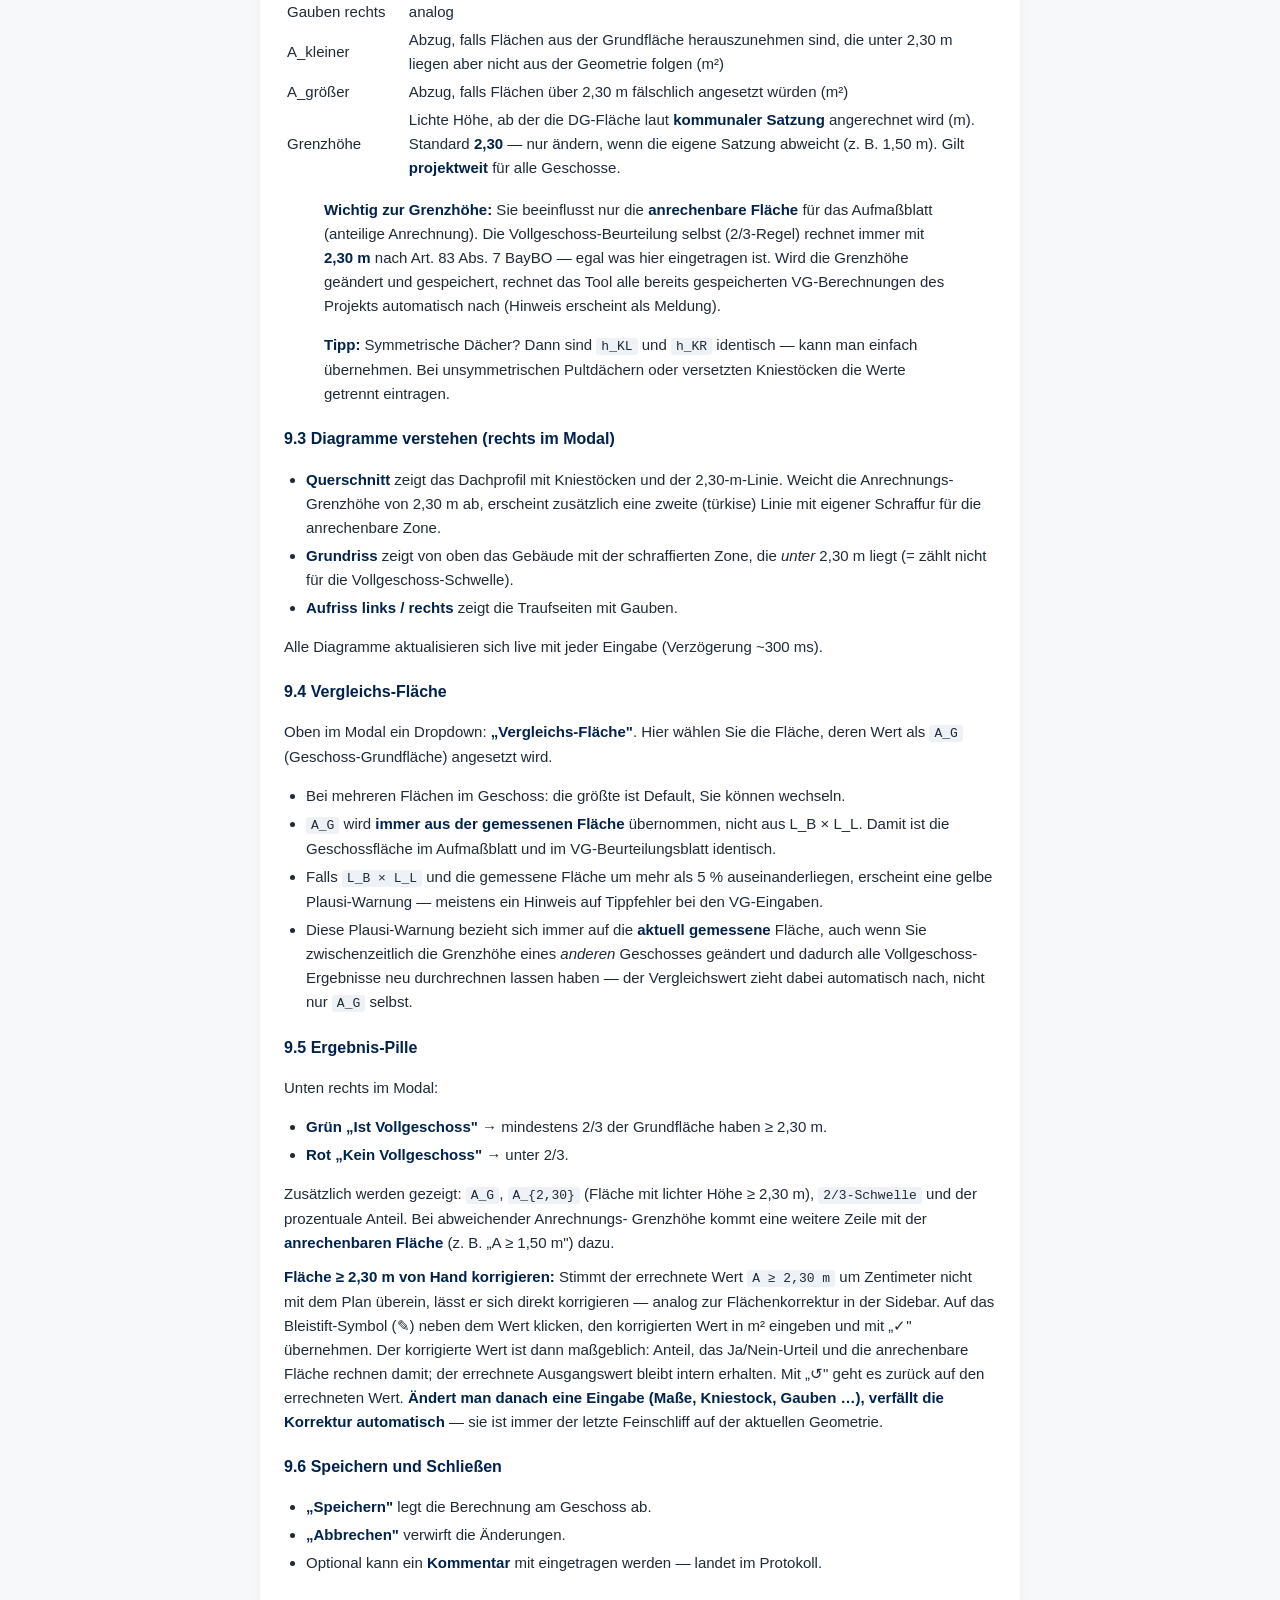
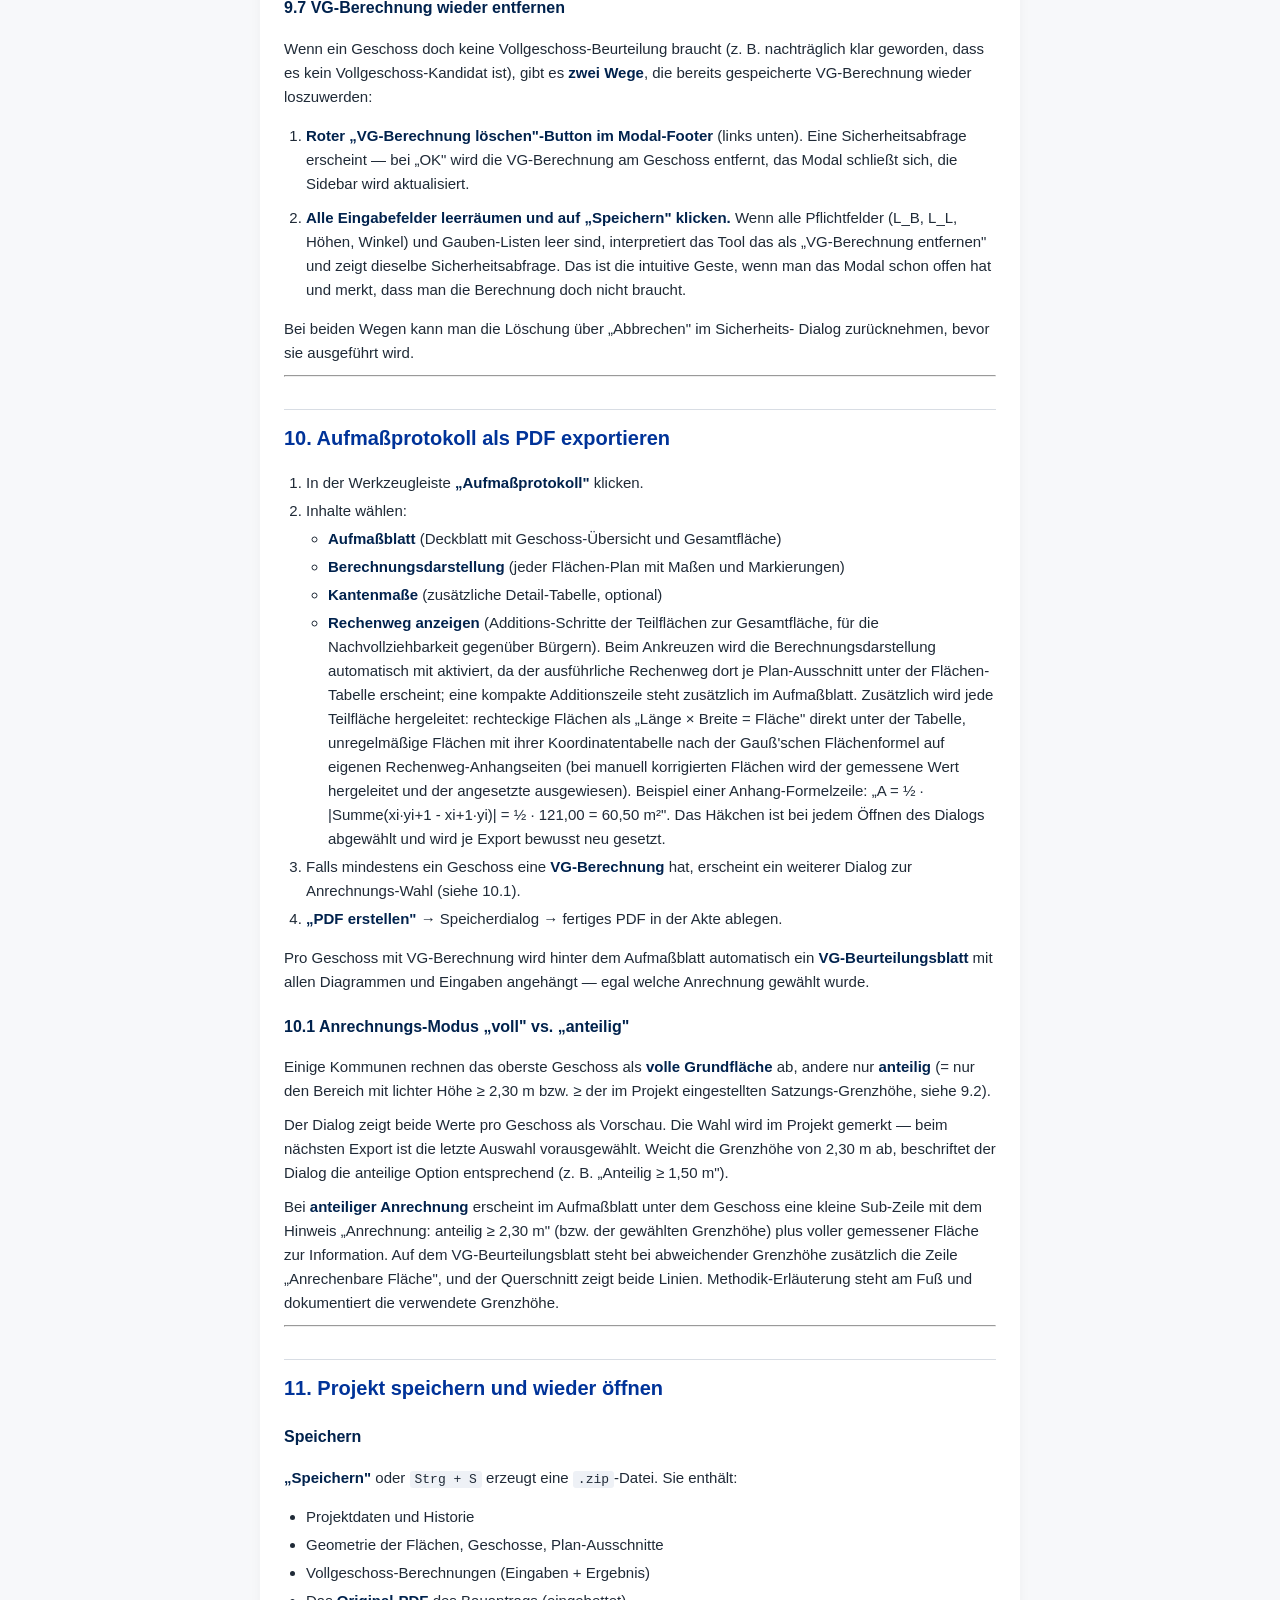
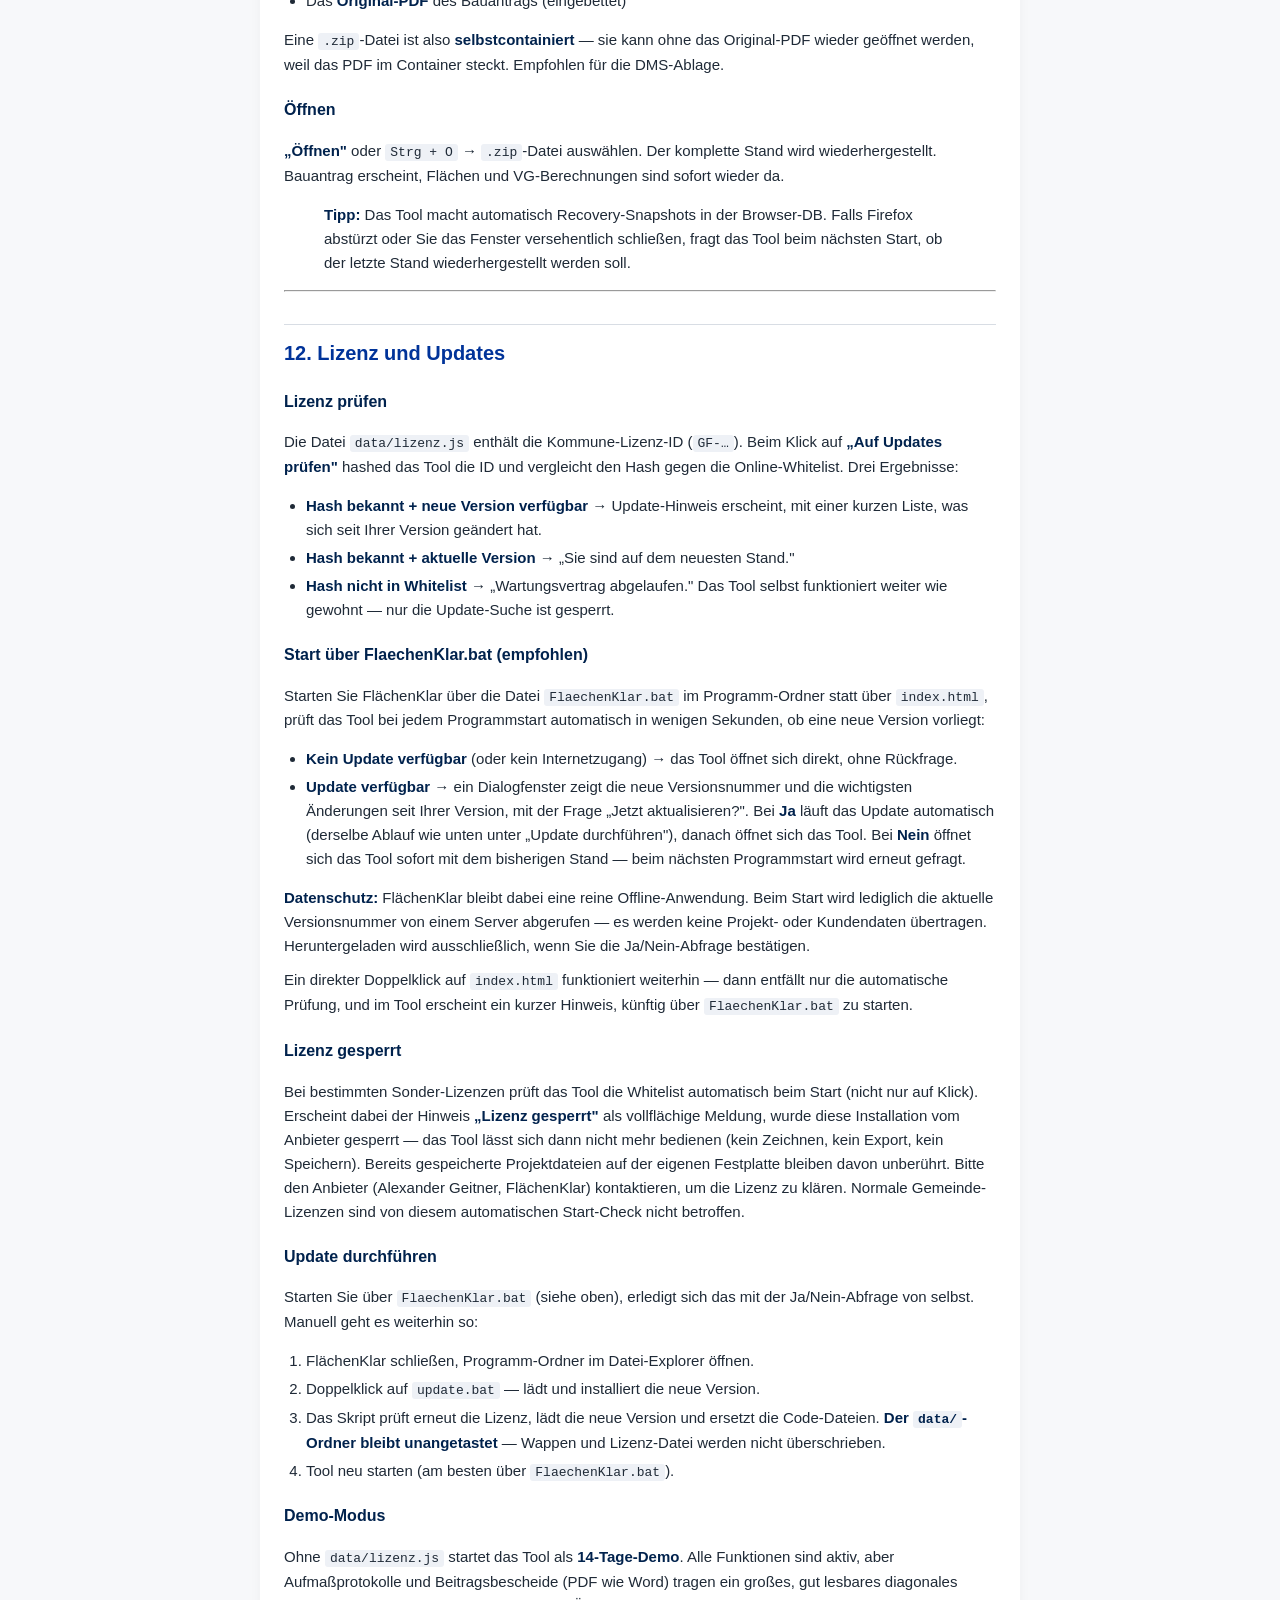
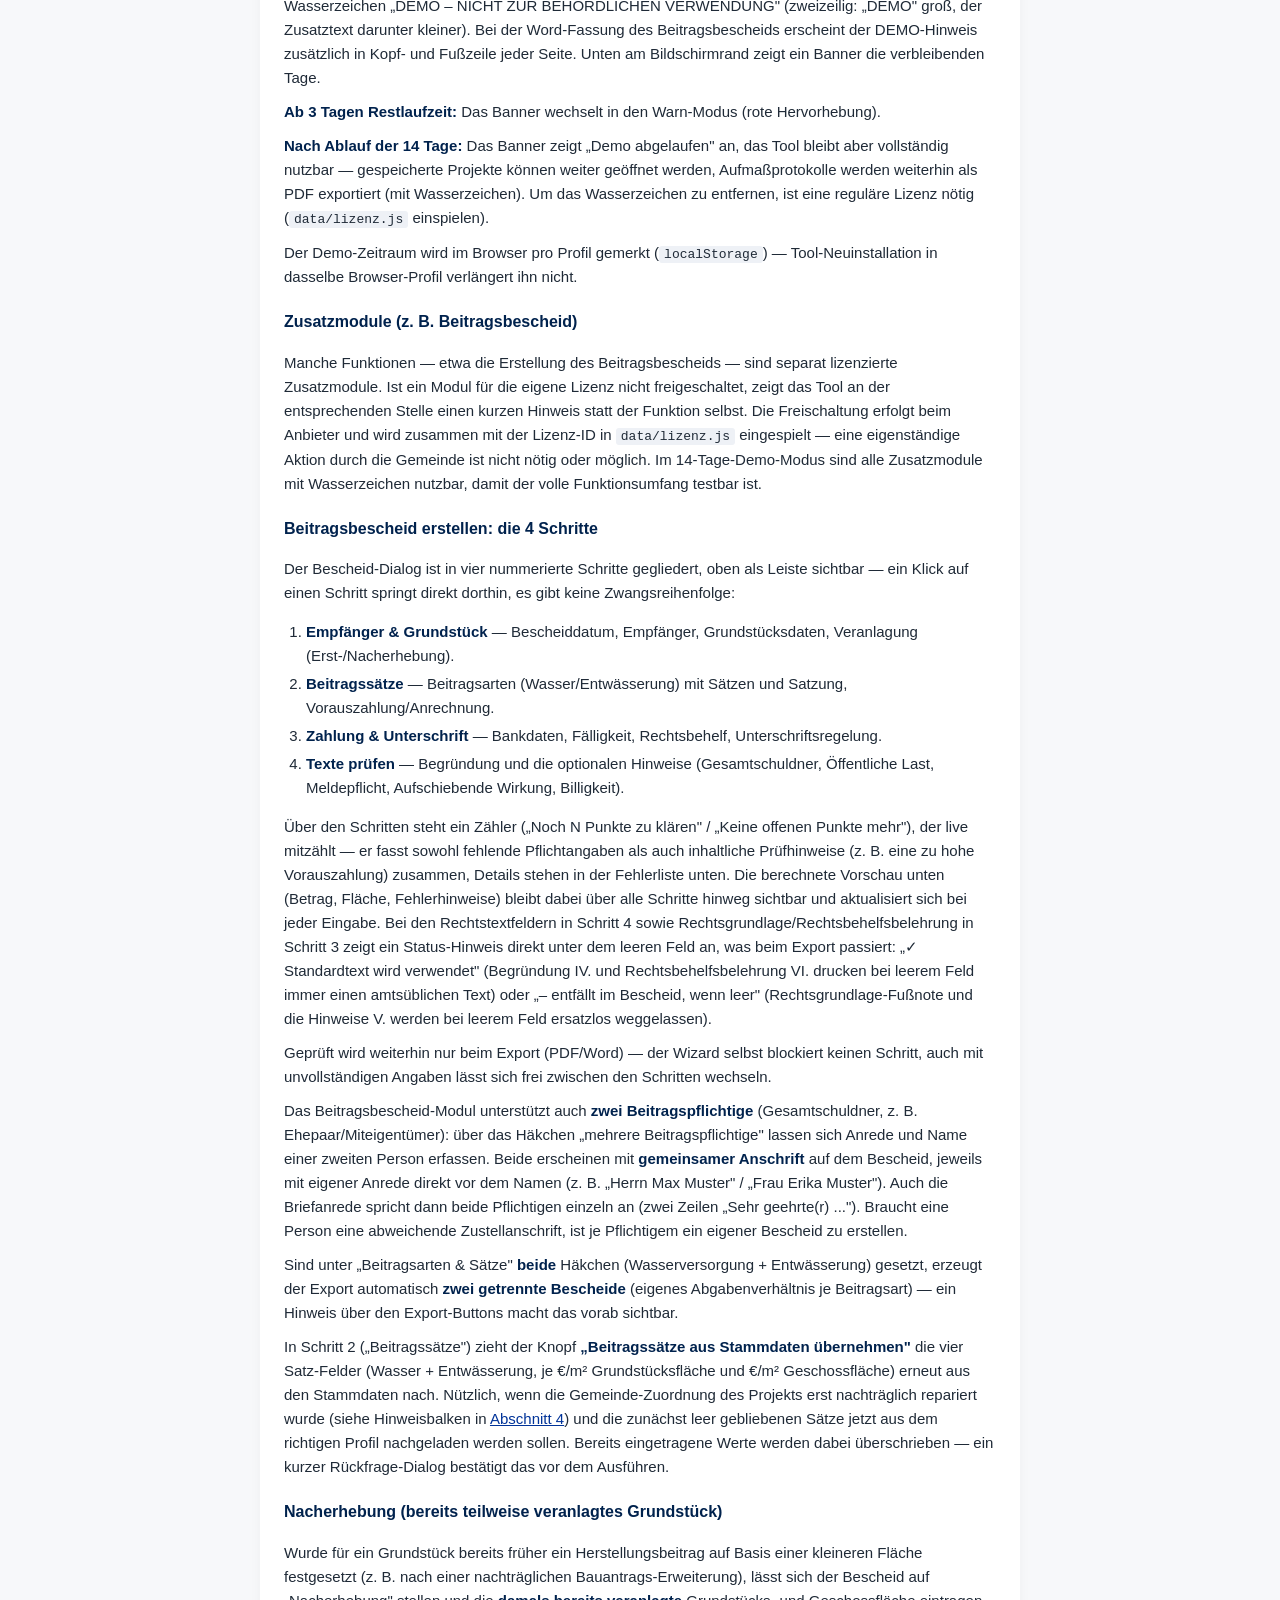
==== commit 2416e553: "Demo: Rebuild v1.5.3 (Gemeinde-Zuordnung eine Wahrheit + VG-Plausibilitaet) Spiegelt web-demo/ (Quel" ====
--- a/docs/BENUTZERHANDBUCH.html
+++ b/docs/BENUTZERHANDBUCH.html
@@ -81,14 +81,14 @@
 <header class="hb-head">
   <div>
     <h1>FlächenKlar — Benutzerhandbuch</h1>
-    <div class="hb-meta">Version 1.5.2 · Stand 2026-08-14</div>
+    <div class="hb-meta">Version 1.5.3 · Stand 2026-08-20</div>
   </div>
   <button type="button" class="hb-print-btn" onclick="window.print()">Drucken</button>
 </header>
 <main class="hb-main">
 <h1 id="benutzerhandbuch-flächenklar">Benutzerhandbuch — FlächenKlar</h1>
-<p><strong>Version:</strong> 1.5.2
-<strong>Stand:</strong> 2026-08-15</p>
+<p><strong>Version:</strong> 1.5.3
+<strong>Stand:</strong> 2026-08-20</p>
 <hr>
 <h2 id="inhalt">Inhalt</h2>
 <ol>
@@ -1141,6 +1141,15 @@
 <code>.zip</code>-Datei eingefroren. Wird ein Profil später geändert, behalten bereits
 gespeicherte Akten ihren damaligen Absender und ihr damaliges Wappen — ein alter
 Bescheid lässt sich also jederzeit unverändert reproduzieren.</p>
+<h3 id="programmkopf-zeigt-die-gemeinde-der-offenen-akte">Programmkopf zeigt die Gemeinde der offenen Akte</h3>
+<p>Name und Wappen oben im Programmkopf folgen der <strong>gerade geöffneten Akte</strong> —
+bei einer Verwaltungsgemeinschaft also der dort gewählten Mitgliedsgemeinde,
+nicht mehr grundsätzlich der Standard-Gemeinde. Ohne offene Akte oder ohne
+eindeutige Zuordnung zeigt der Kopf weiterhin die Standard-Gemeinde. Aufmaß-
+protokoll, Beitragsbescheid und Programmkopf ziehen Name und Wappen seither
+aus derselben Quelle — bei einer Akte, die vor dem Einlegen der Stammdaten
+angelegt wurde, zeigte das Aufmaßprotokoll zuvor mitunter das Wappen der
+Standard-Gemeinde statt der tatsächlich zugeordneten.</p>
 <hr>
 <h2 id="anhang-akten-aufbewahrung">Anhang: Akten-Aufbewahrung</h2>
 <p>Eine <code>.zip</code>-Datei ist die rekonstruierbare Berechnungsgrundlage für die
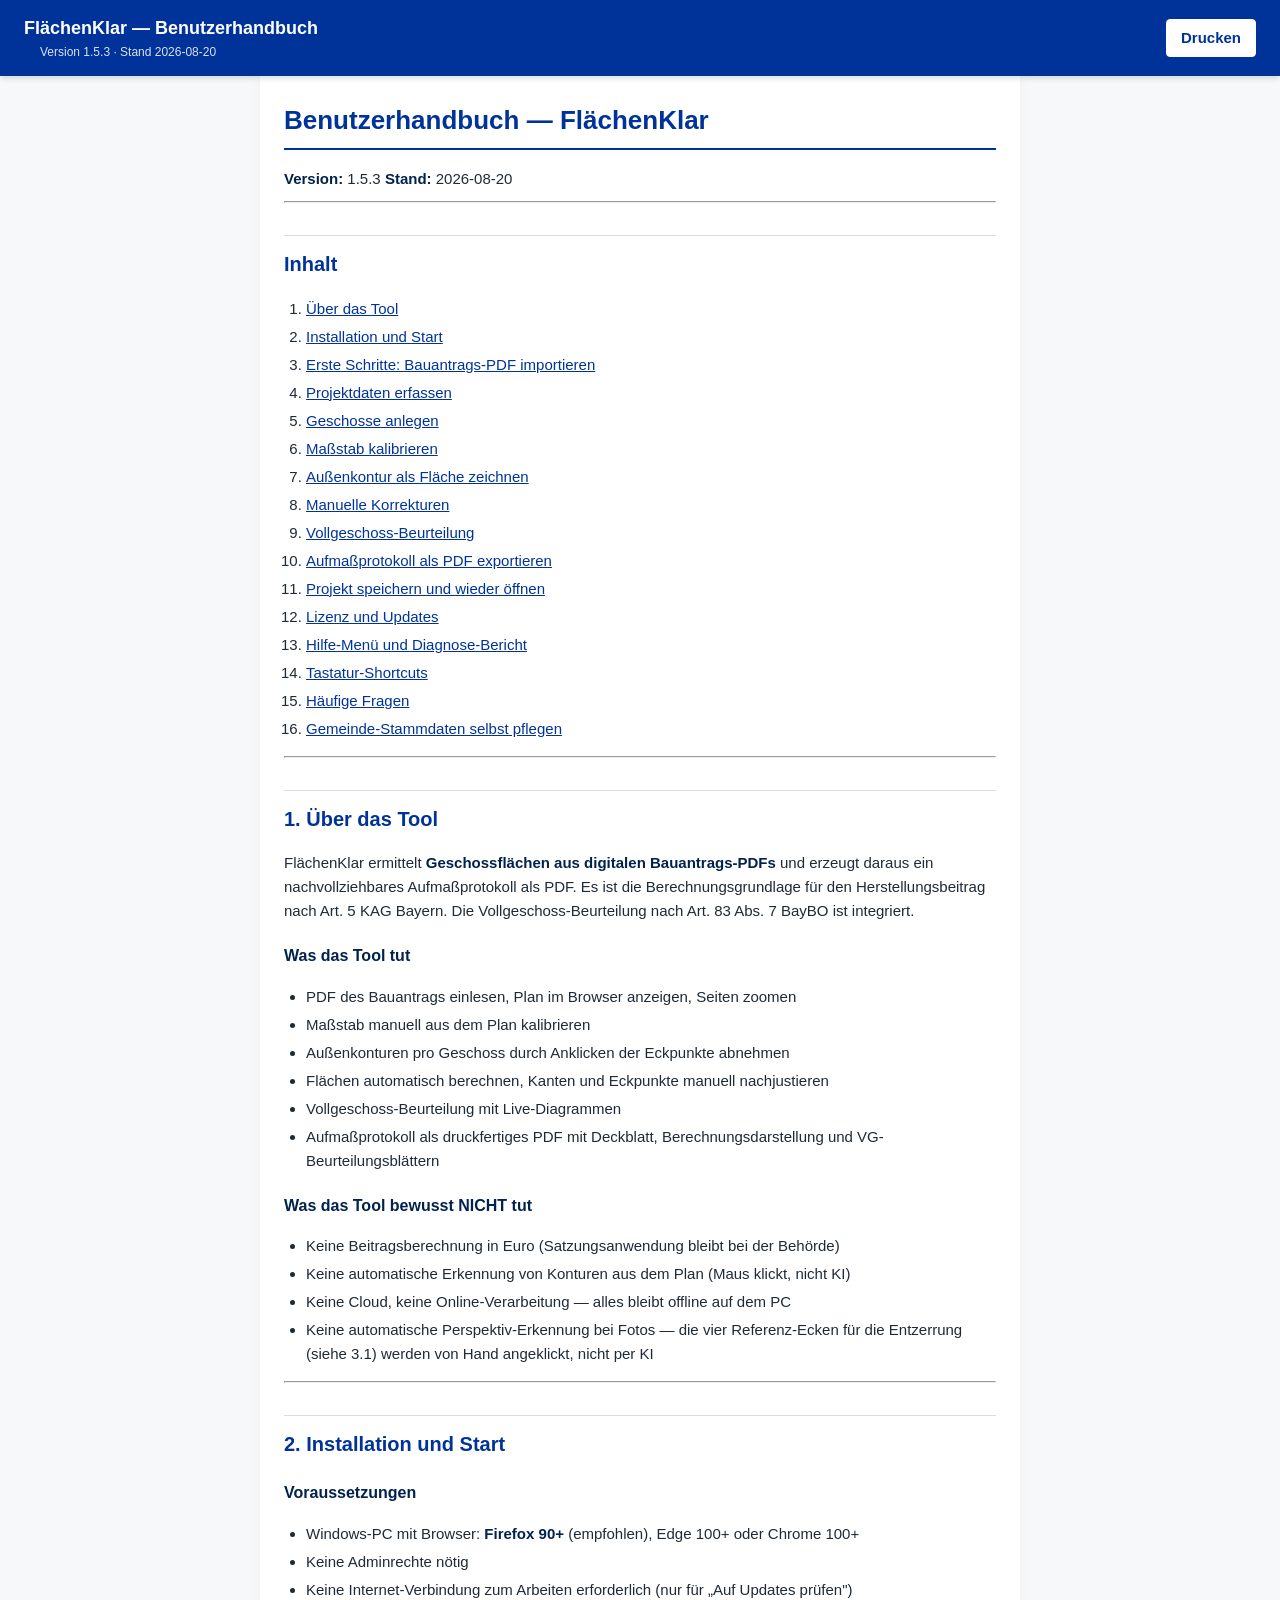
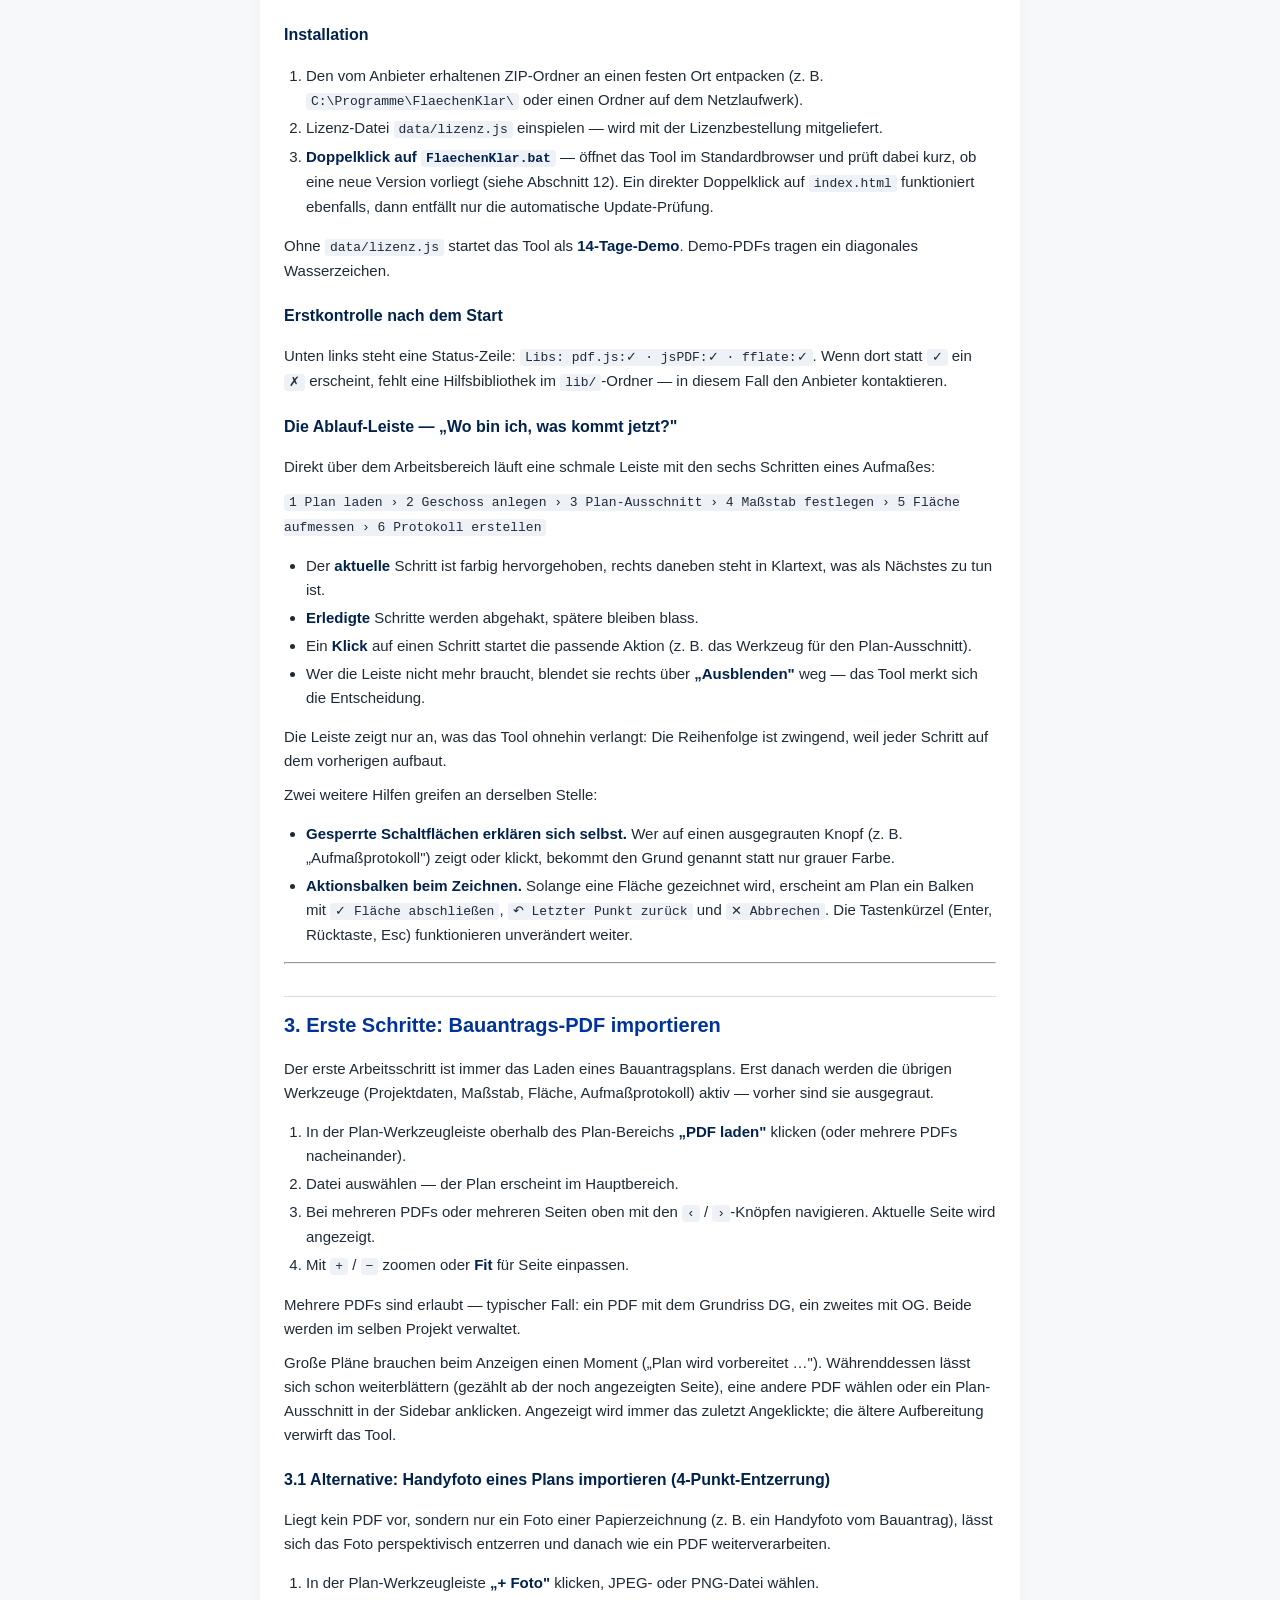
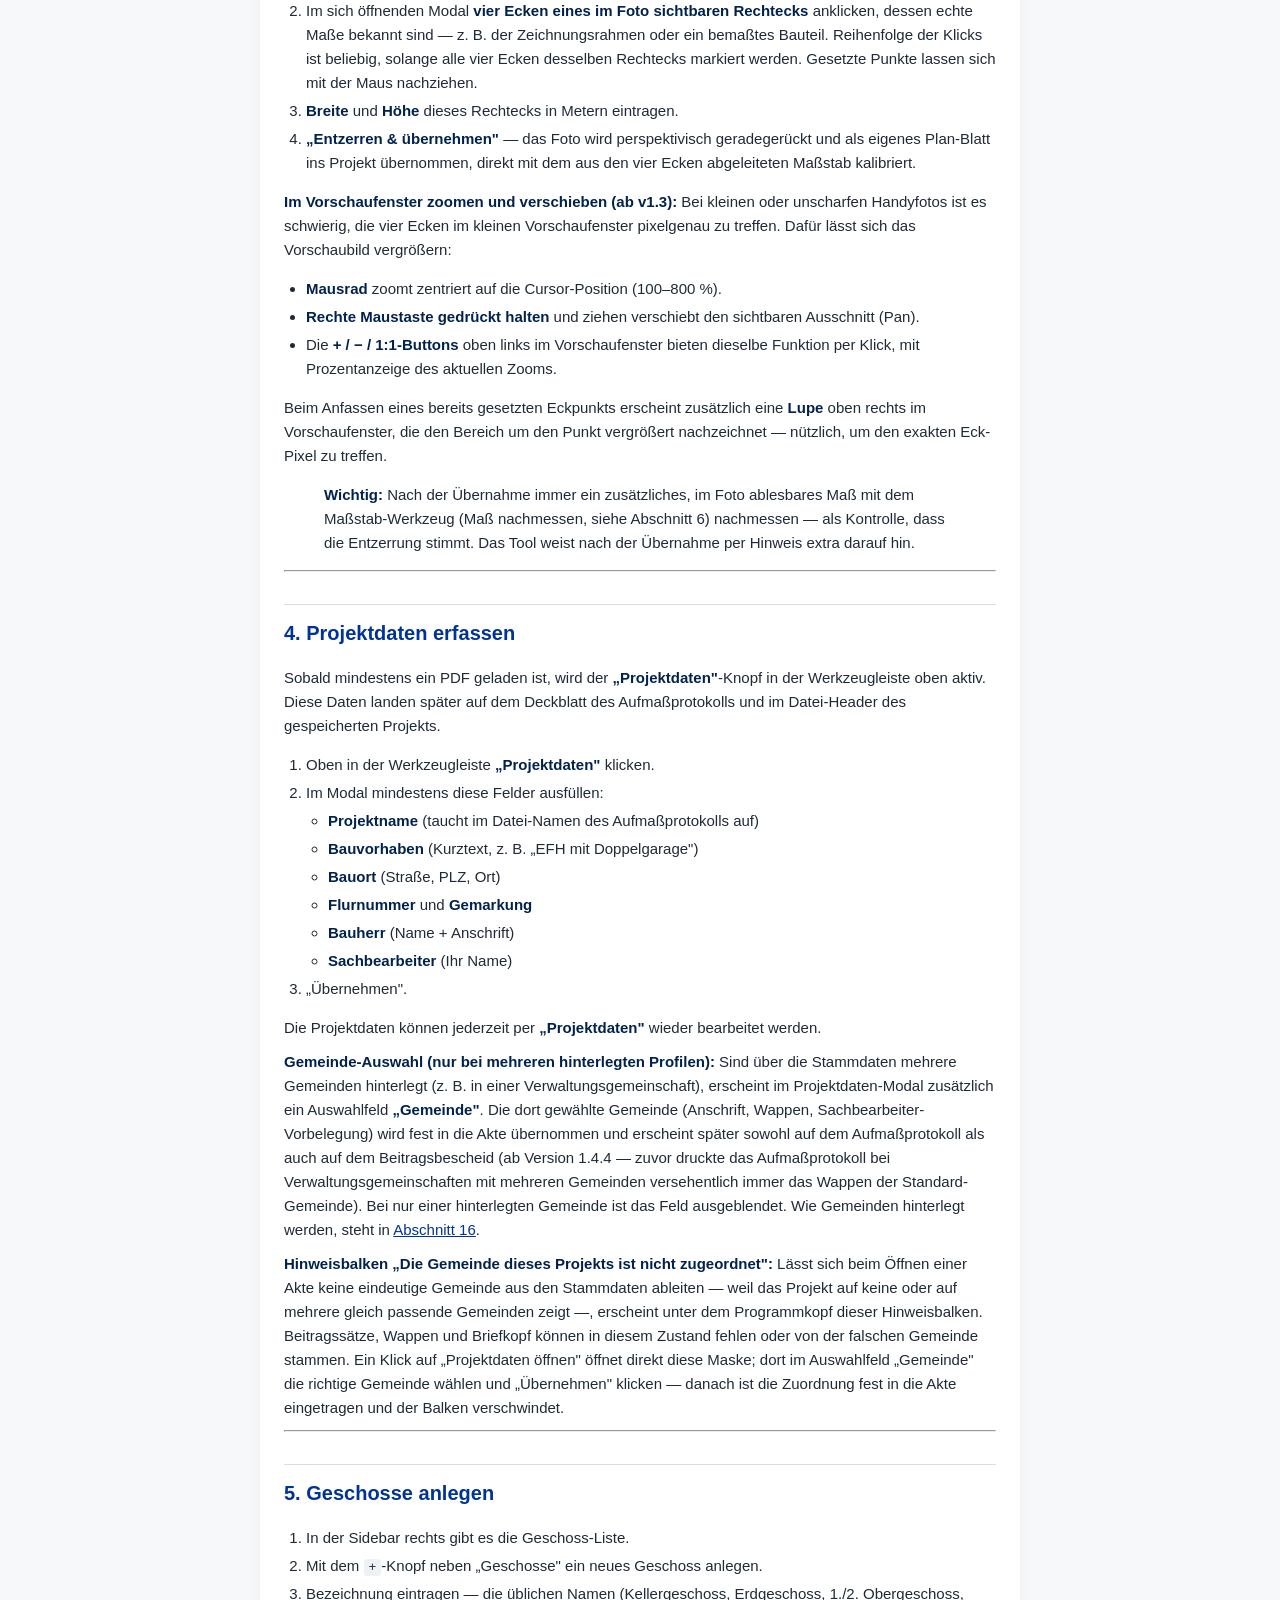
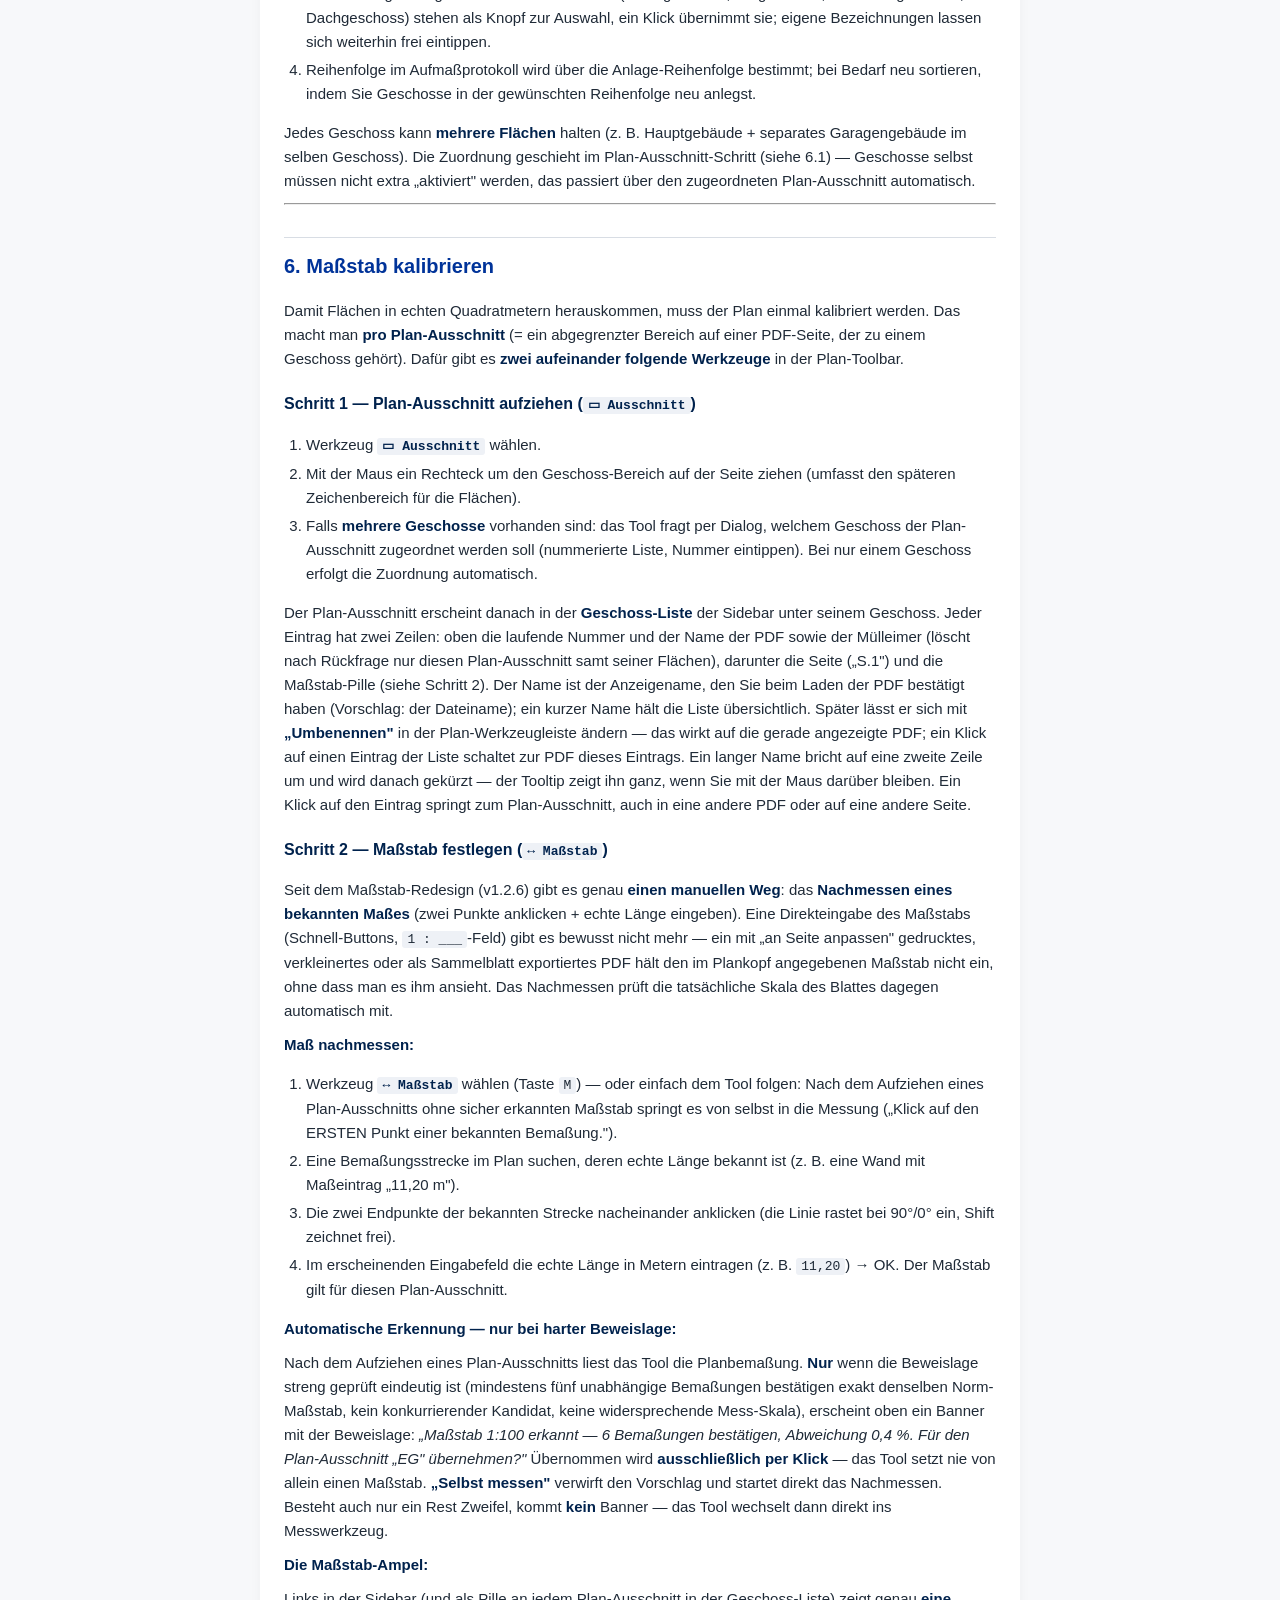
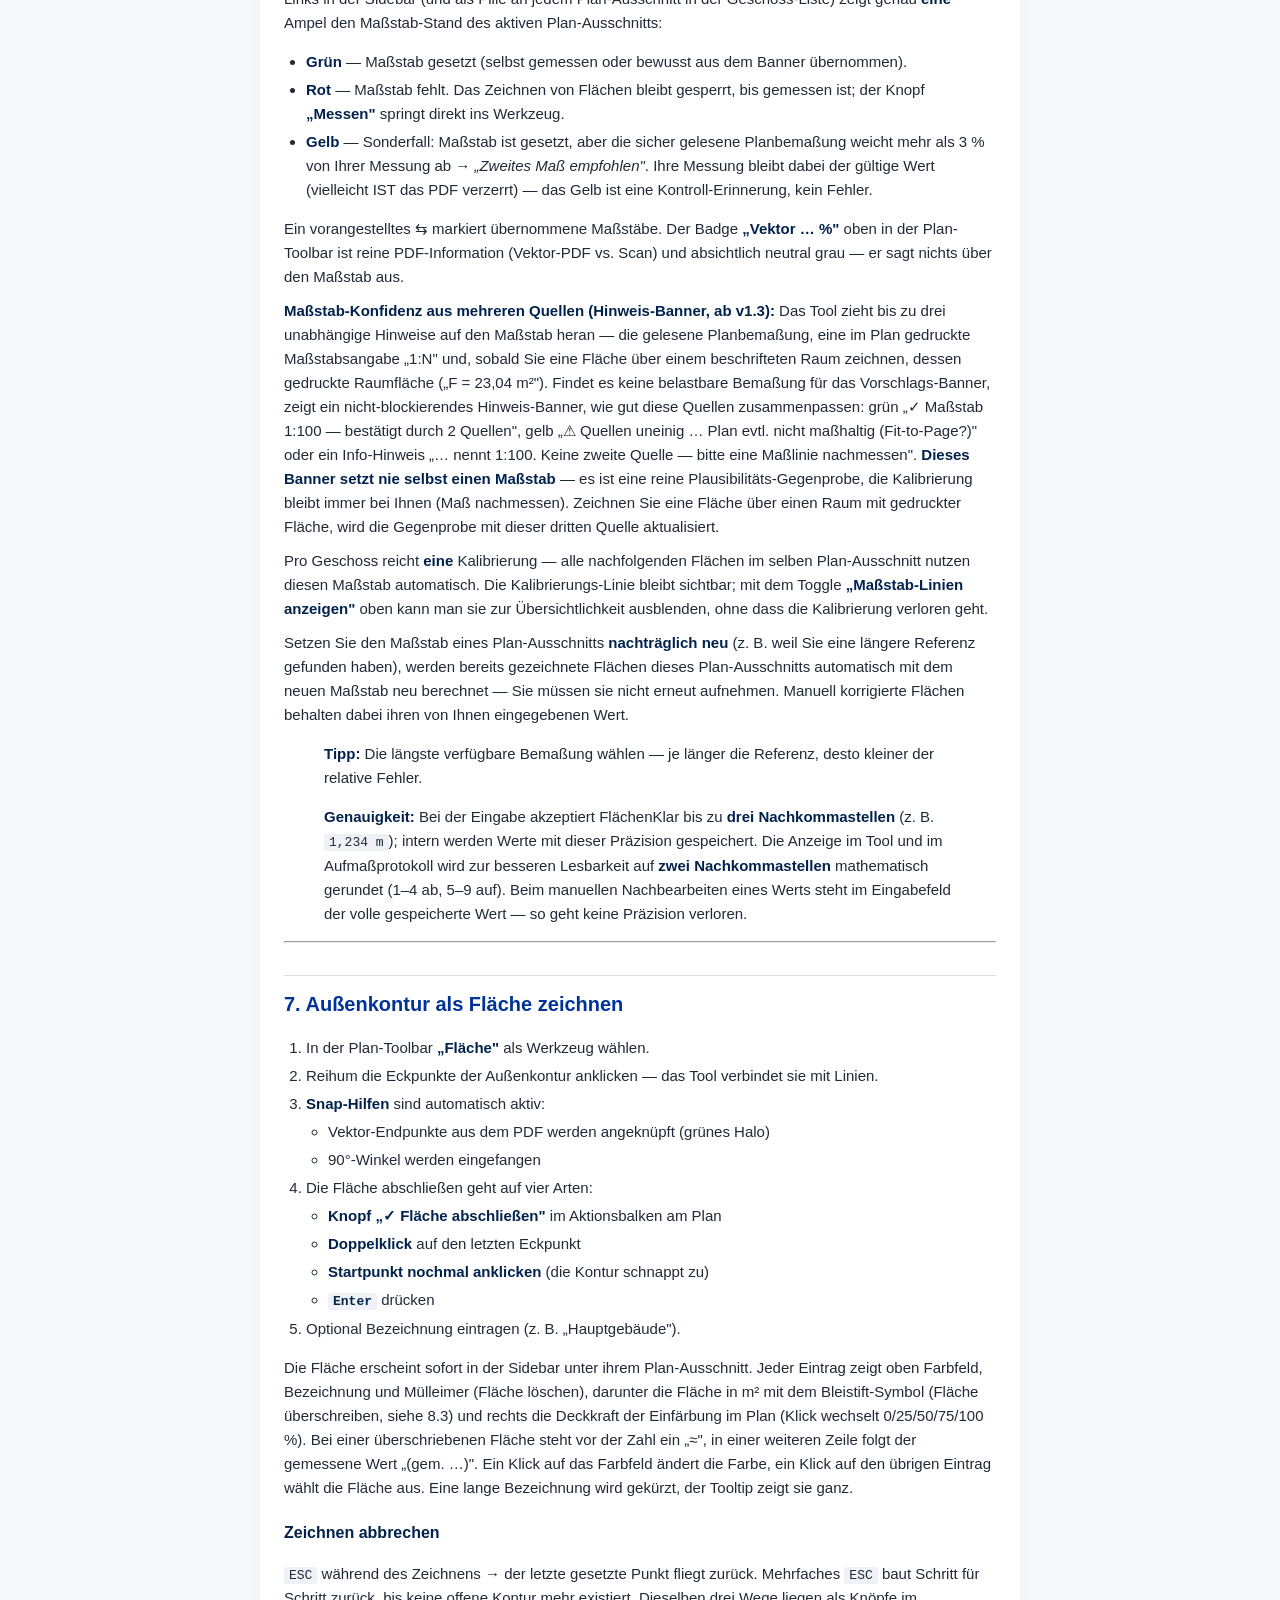
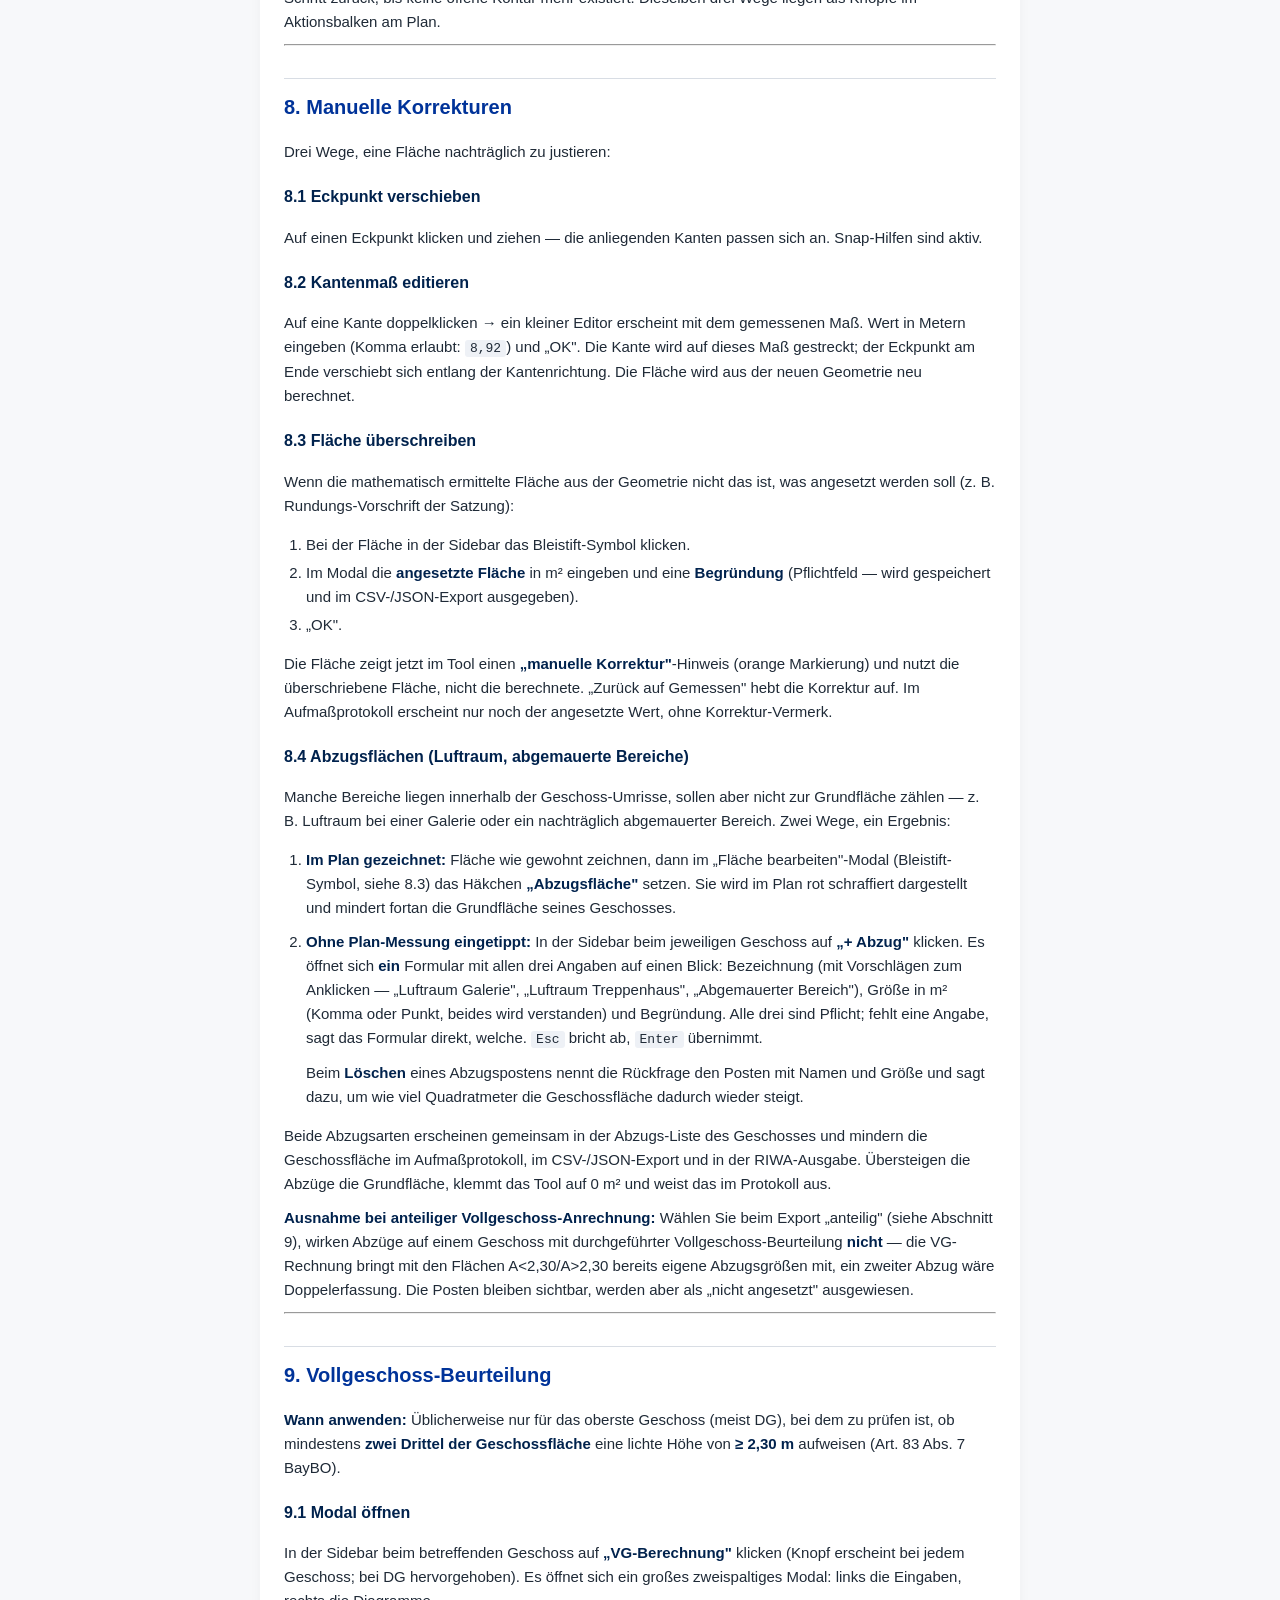
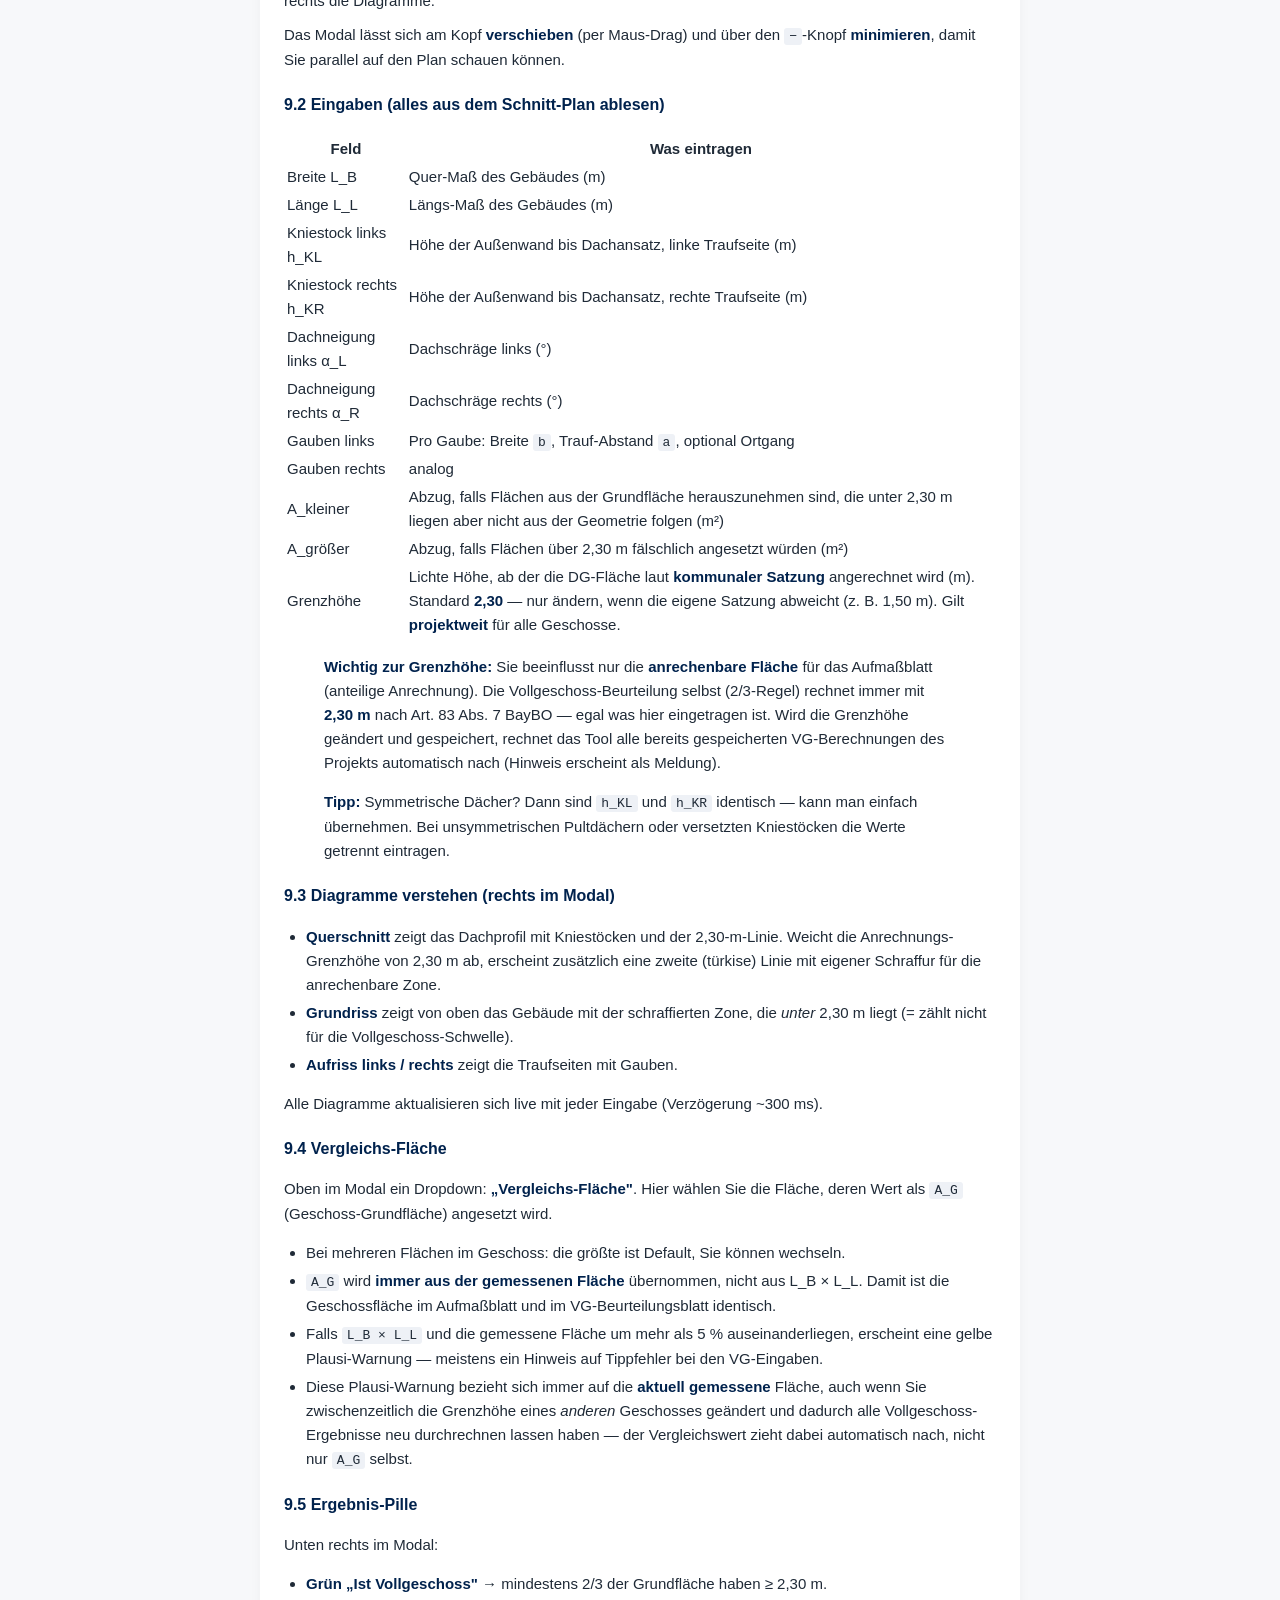
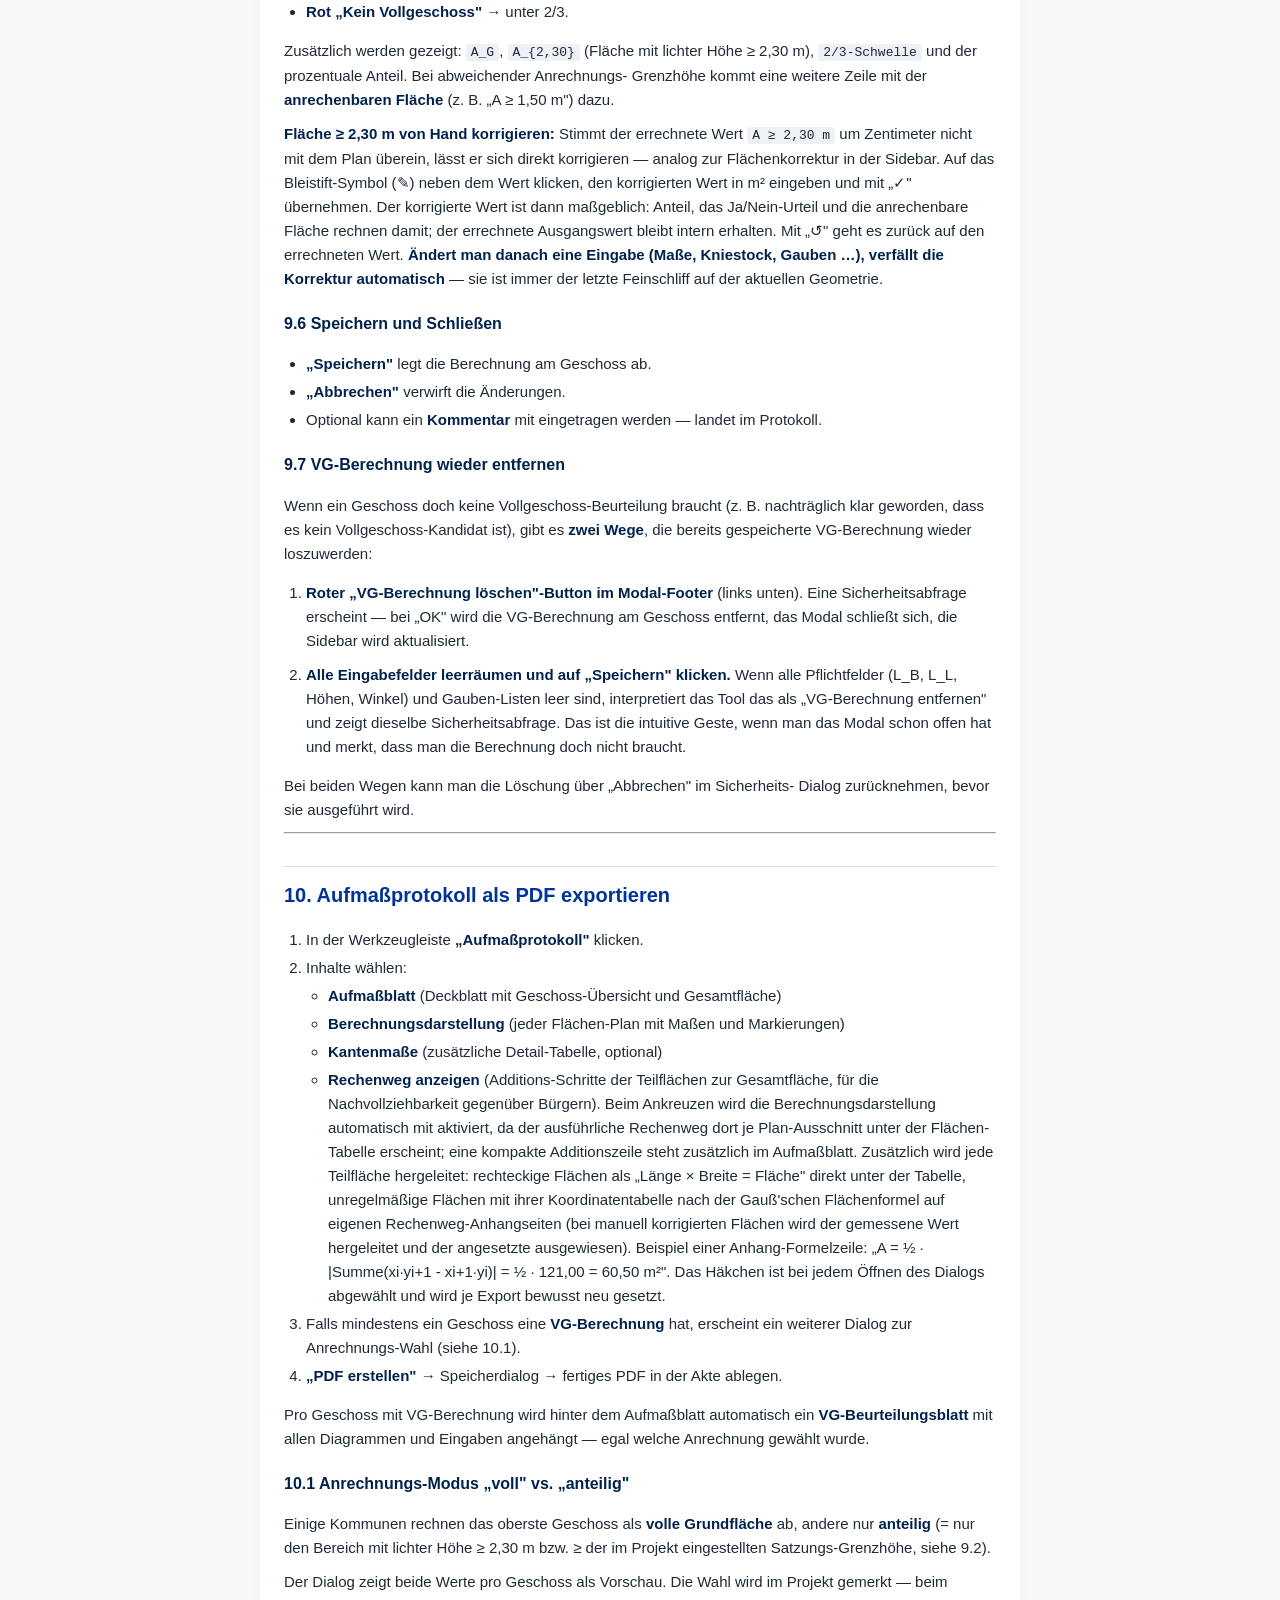
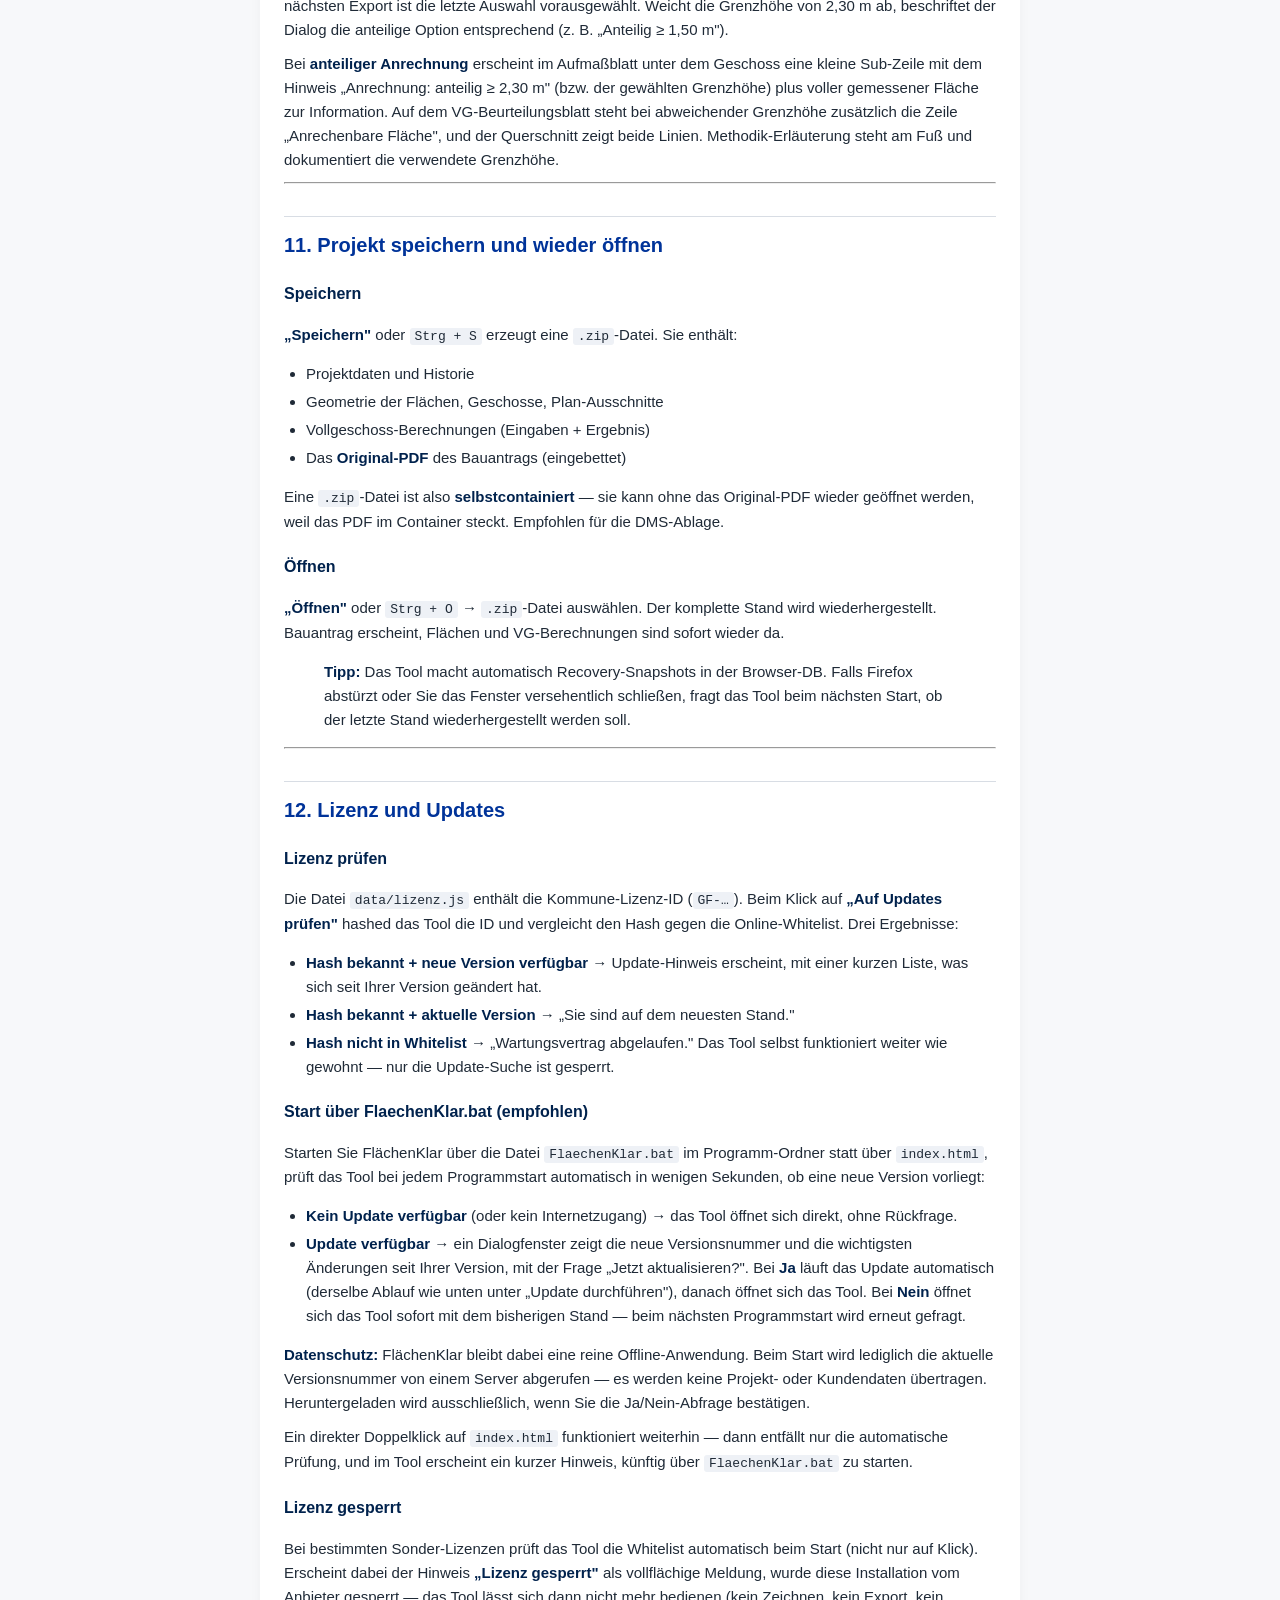
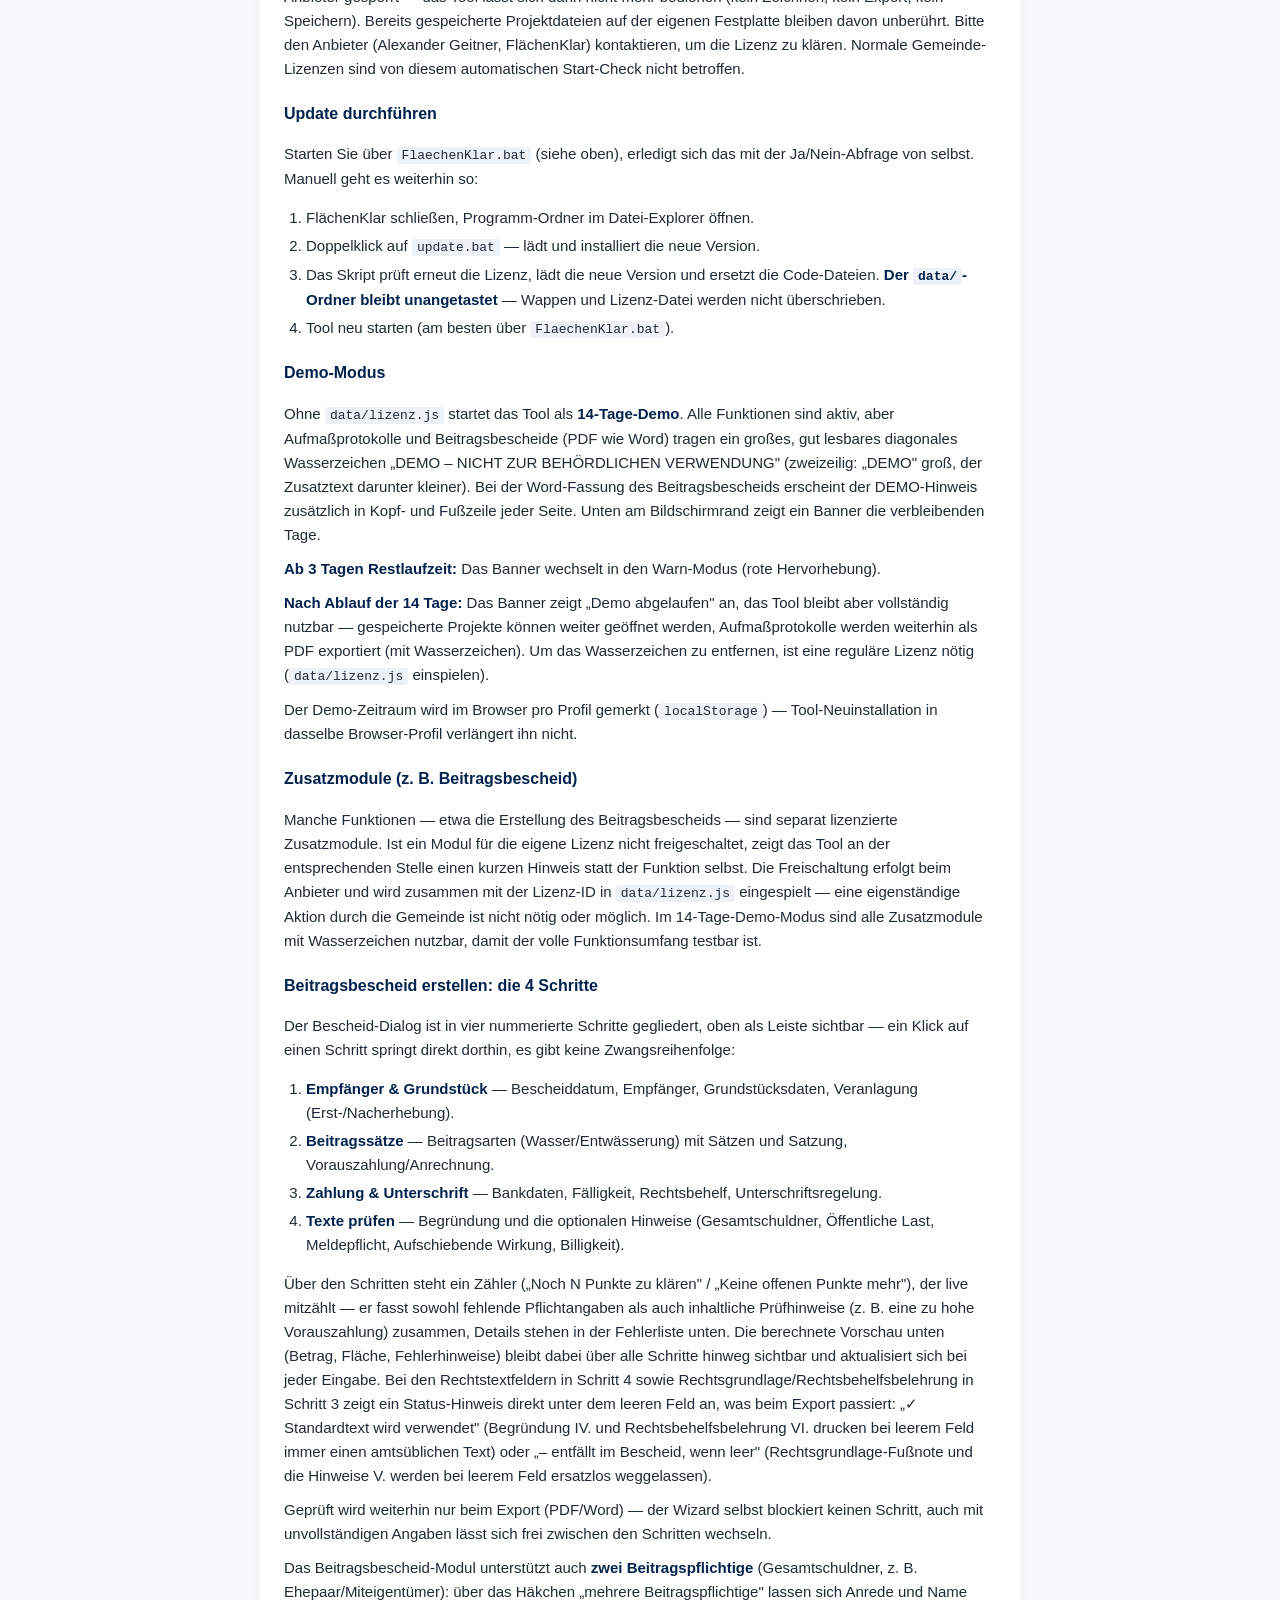
==== commit 88ab7080: "Demo 1.5.3: CTA auf Kontakt-Sektion, Fixes aus main Neubau aus tool main (e66b347). Der Banner-Knopf" ====
--- a/docs/BENUTZERHANDBUCH.html
+++ b/docs/BENUTZERHANDBUCH.html
@@ -197,6 +197,11 @@
 </ol>
 <p>Mehrere PDFs sind erlaubt — typischer Fall: ein PDF mit dem Grundriss DG, ein
 zweites mit OG. Beide werden im selben Projekt verwaltet.</p>
+<p>Große Pläne brauchen beim Anzeigen einen Moment („Plan wird vorbereitet …&quot;).
+Währenddessen lässt sich schon weiterblättern (gezählt ab der noch angezeigten
+Seite), eine andere PDF wählen oder ein Plan-Ausschnitt in der Sidebar
+anklicken. Angezeigt wird immer das zuletzt Angeklickte; die ältere
+Aufbereitung verwirft das Tool.</p>
 <h3 id="3-1-alternative-handyfoto-eines-plans-importieren-4-punkt-entzerrung">3.1 Alternative: Handyfoto eines Plans importieren (4-Punkt-Entzerrung)</h3>
 <p>Liegt kein PDF vor, sondern nur ein Foto einer Papierzeichnung (z. B. ein
 Handyfoto vom Bauantrag), lässt sich das Foto perspektivisch entzerren und
@@ -305,6 +310,18 @@
 Liste, Nummer eintippen). Bei nur einem Geschoss erfolgt die Zuordnung
 automatisch.</li>
 </ol>
+<p>Der Plan-Ausschnitt erscheint danach in der <strong>Geschoss-Liste</strong> der Sidebar
+unter seinem Geschoss. Jeder Eintrag hat zwei Zeilen: oben die laufende Nummer
+und der Name der PDF sowie der Mülleimer (löscht nach Rückfrage nur diesen
+Plan-Ausschnitt samt seiner Flächen), darunter die Seite („S.1&quot;) und die
+Maßstab-Pille (siehe Schritt 2). Der Name ist der Anzeigename, den Sie beim
+Laden der PDF bestätigt haben (Vorschlag: der Dateiname); ein kurzer Name
+hält die Liste übersichtlich. Später lässt er sich mit <strong>„Umbenennen&quot;</strong> in der
+Plan-Werkzeugleiste ändern — das wirkt auf die gerade angezeigte PDF; ein Klick
+auf einen Eintrag der Liste schaltet zur PDF dieses Eintrags. Ein langer Name
+bricht auf eine zweite Zeile um und wird danach gekürzt — der Tooltip zeigt ihn
+ganz, wenn Sie mit der Maus darüber bleiben. Ein Klick auf den Eintrag springt
+zum Plan-Ausschnitt, auch in eine andere PDF oder auf eine andere Seite.</p>
 <h3 id="schritt-2-maßstab-festlegen-maßstab">Schritt 2 — Maßstab festlegen (<code>↔ Maßstab</code>)</h3>
 <p>Seit dem Maßstab-Redesign (v1.2.6) gibt es genau <strong>einen manuellen Weg</strong>:
 das <strong>Nachmessen eines bekannten Maßes</strong> (zwei Punkte anklicken + echte Länge
@@ -412,7 +429,14 @@
 </li>
 <li>Optional Bezeichnung eintragen (z. B. „Hauptgebäude&quot;).</li>
 </ol>
-<p>Die berechnete Fläche erscheint sofort in der Sidebar neben dem Eintrag.</p>
+<p>Die Fläche erscheint sofort in der Sidebar unter ihrem Plan-Ausschnitt. Jeder
+Eintrag zeigt oben Farbfeld, Bezeichnung und Mülleimer (Fläche löschen),
+darunter die Fläche in m² mit dem Bleistift-Symbol (Fläche überschreiben, siehe
+8.3) und rechts die Deckkraft der Einfärbung im Plan (Klick wechselt
+0/25/50/75/100 %). Bei einer überschriebenen Fläche steht vor der Zahl ein „≈&quot;,
+in einer weiteren Zeile folgt der gemessene Wert „(gem. …)&quot;. Ein Klick auf das
+Farbfeld ändert die Farbe, ein Klick auf den übrigen Eintrag wählt die Fläche
+aus. Eine lange Bezeichnung wird gekürzt, der Tooltip zeigt sie ganz.</p>
 <h3 id="zeichnen-abbrechen">Zeichnen abbrechen</h3>
 <p><code>ESC</code> während des Zeichnens → der letzte gesetzte Punkt fliegt zurück. Mehrfaches
 <code>ESC</code> baut Schritt für Schritt zurück, bis keine offene Kontur mehr existiert.
@@ -856,7 +880,7 @@
 <li><strong>Versanddatum (Aufgabe zur Post)</strong> — rein intern für die Akte (§ 122 Abs. 2 AO),
 erscheint nicht im Bescheid selbst.</li>
 <li><strong>Fälligkeitsdatum (III.)</strong> — Button „Aus Versanddatum berechnen&quot; ermittelt es
-aus der Bekanntgabefiktion (Versand + 3 Tage + Zahlungsfrist). Berücksichtigt
+aus der Bekanntgabefiktion (Versand + 4 Tage + Zahlungsfrist). Berücksichtigt
 keine gemeindespezifischen Feiertage — vor dem Export prüfen. Wird beim
 Eintragen des Versanddatums automatisch vorgeschlagen, wenn das Feld noch leer
 ist; ein bereits gesetztes Datum bleibt unangetastet. Versanddatum am besten
@@ -897,12 +921,13 @@
 <ul>
 <li><strong>Minimal</strong> — nur App-Version + Browser-Info. Wählen Sie das, wenn der
 Anbieter nur prüfen will, <em>welche</em> Version Sie installiert haben.</li>
-<li><strong>Standard</strong> — zusätzlich anonymisierte Projekt-Metadaten und Zahlen (z. B.
-Anzahl PDFs, Geschosse, Flächen, Gesamtfläche). Keine Namen.</li>
-<li><strong>Mit Projekt-Snapshot (Default)</strong> — zusätzlich das gesamte Projekt-Modell
-(Geschosse, Flächen, VG-Berechnungen) inklusive Koordinaten, <strong>ohne PDF-Inhalte
-und ohne personenbezogene Felder</strong>. Wählen Sie das, wenn der Anbieter einen
-Rechenfehler nachvollziehen soll.</li>
+<li><strong>Standard (Default)</strong> — zusätzlich anonymisierte Projekt-Metadaten und Zahlen
+(z. B. Anzahl PDFs, Geschosse, Flächen, Gesamtfläche). Keine Namen.</li>
+<li><strong>Mit Projekt-Snapshot</strong> — zusätzlich das gesamte Projekt-Modell (Geschosse,
+Flächen, VG-Berechnungen) inklusive Koordinaten, <strong>ohne PDF-Inhalte, ohne
+personenbezogene Felder und ohne Original-Dateinamen</strong> (werden durch einen
+Platzhalter ersetzt). Nur auf ausdrückliche Anforderung des Supports wählen
+— für den Regelfall genügt „Standard&quot;.</li>
 </ul>
 <p>Eine Vorschau zeigt Ihnen vor dem Speichern, <em>was genau</em> in die Datei kommt.
 Die Datei landet im Standard-Download-Ordner Ihres Browsers mit einem
@@ -1005,7 +1030,9 @@
 das Blatt in kleinere Bereiche aufteilen (z. B. je Geschoss/Ansicht ein
 eigenes PDF) und einzeln importieren. Bei sehr großen, aber noch handhabbaren
 Plänen reduziert das Tool außerdem automatisch die Render-Auflösung (Hinweis
-per Toast) — das ist normal und beeinträchtigt die Maßgenauigkeit nicht.</p>
+per Toast) — das ist normal und beeinträchtigt die Maßgenauigkeit nicht.
+Wurde vor Ablauf der 20 Sekunden schon ein anderes Blatt gewählt, entfällt die
+Meldung: das abgebrochene Blatt wird ohnehin nicht mehr angezeigt.</p>
 <h3 id="funktioniert-das-tool-auf-einem-mac">Funktioniert das Tool auf einem Mac?</h3>
 <p>Technisch ja (HTML/JS, Browser-basiert), aber nicht explizit getestet. Auch
 Safari ist nicht im Zielband. Für den behördlichen Einsatz: Firefox auf Windows.</p>
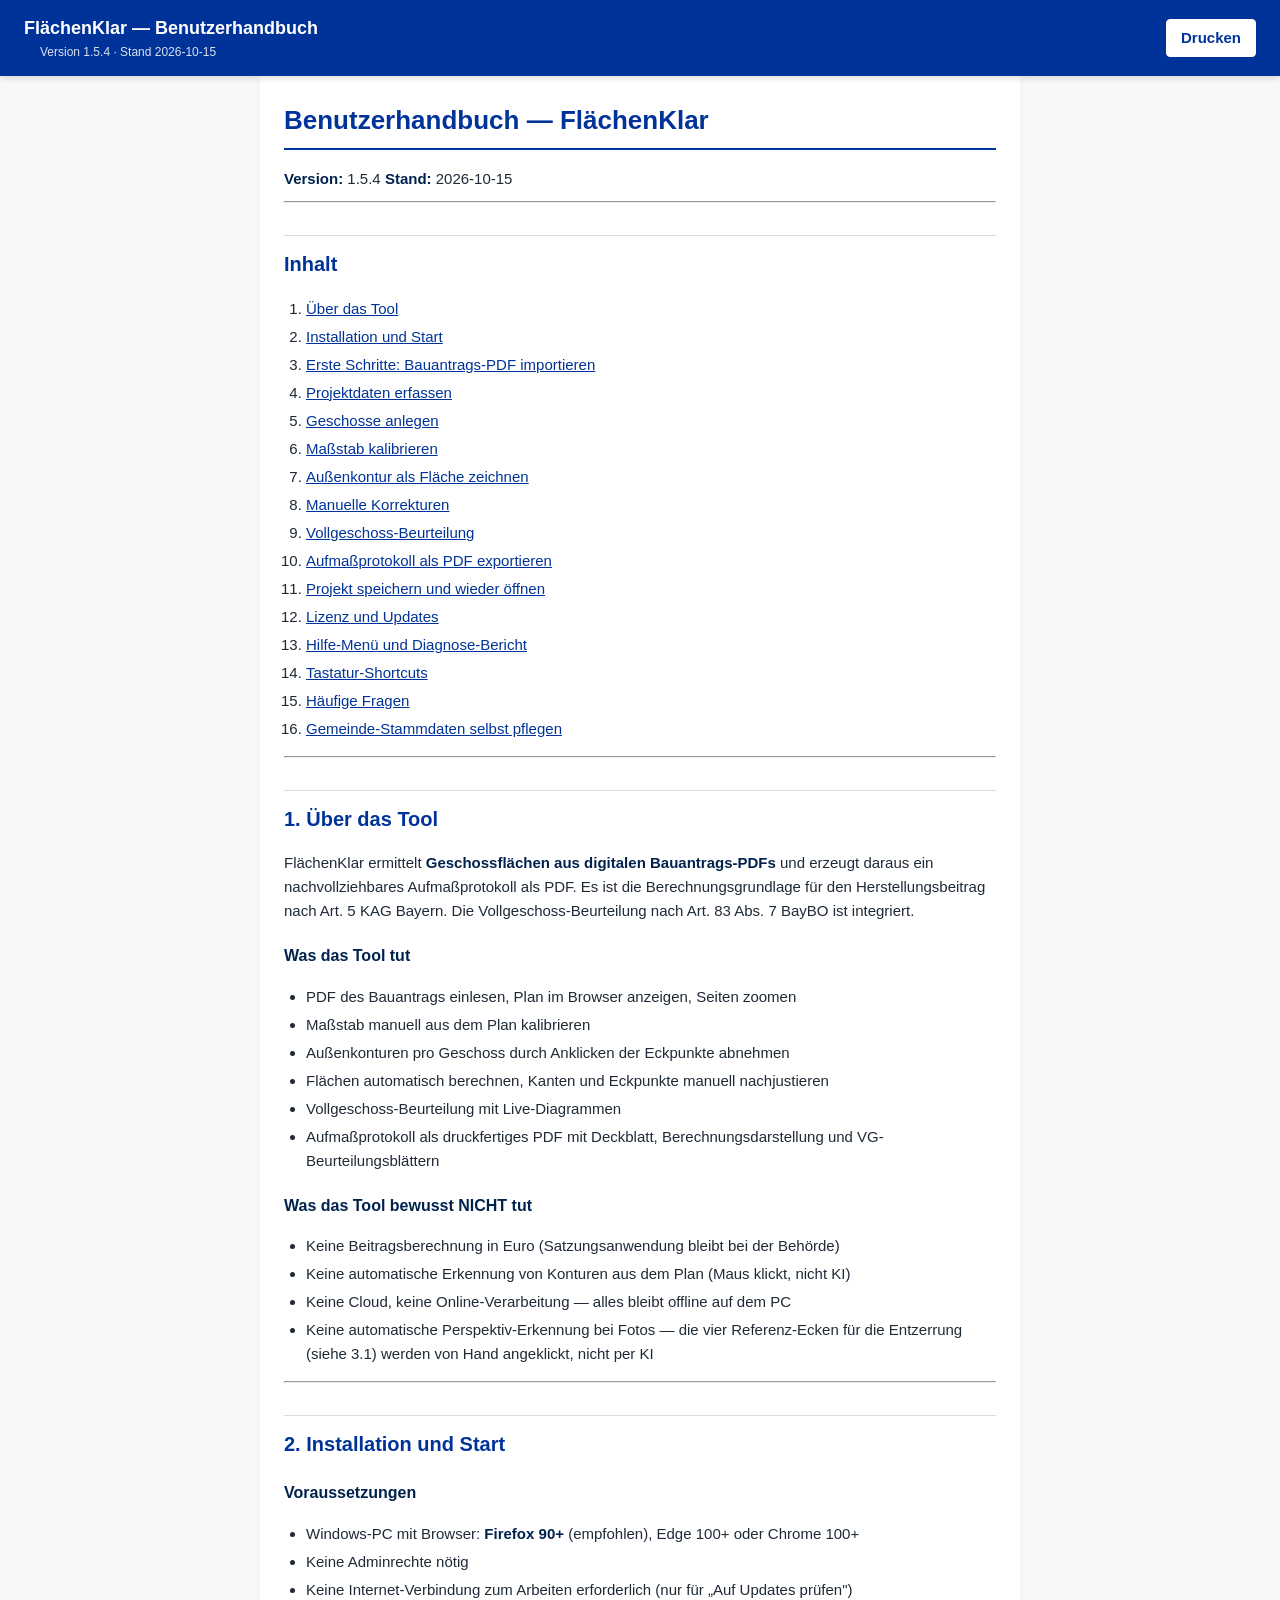
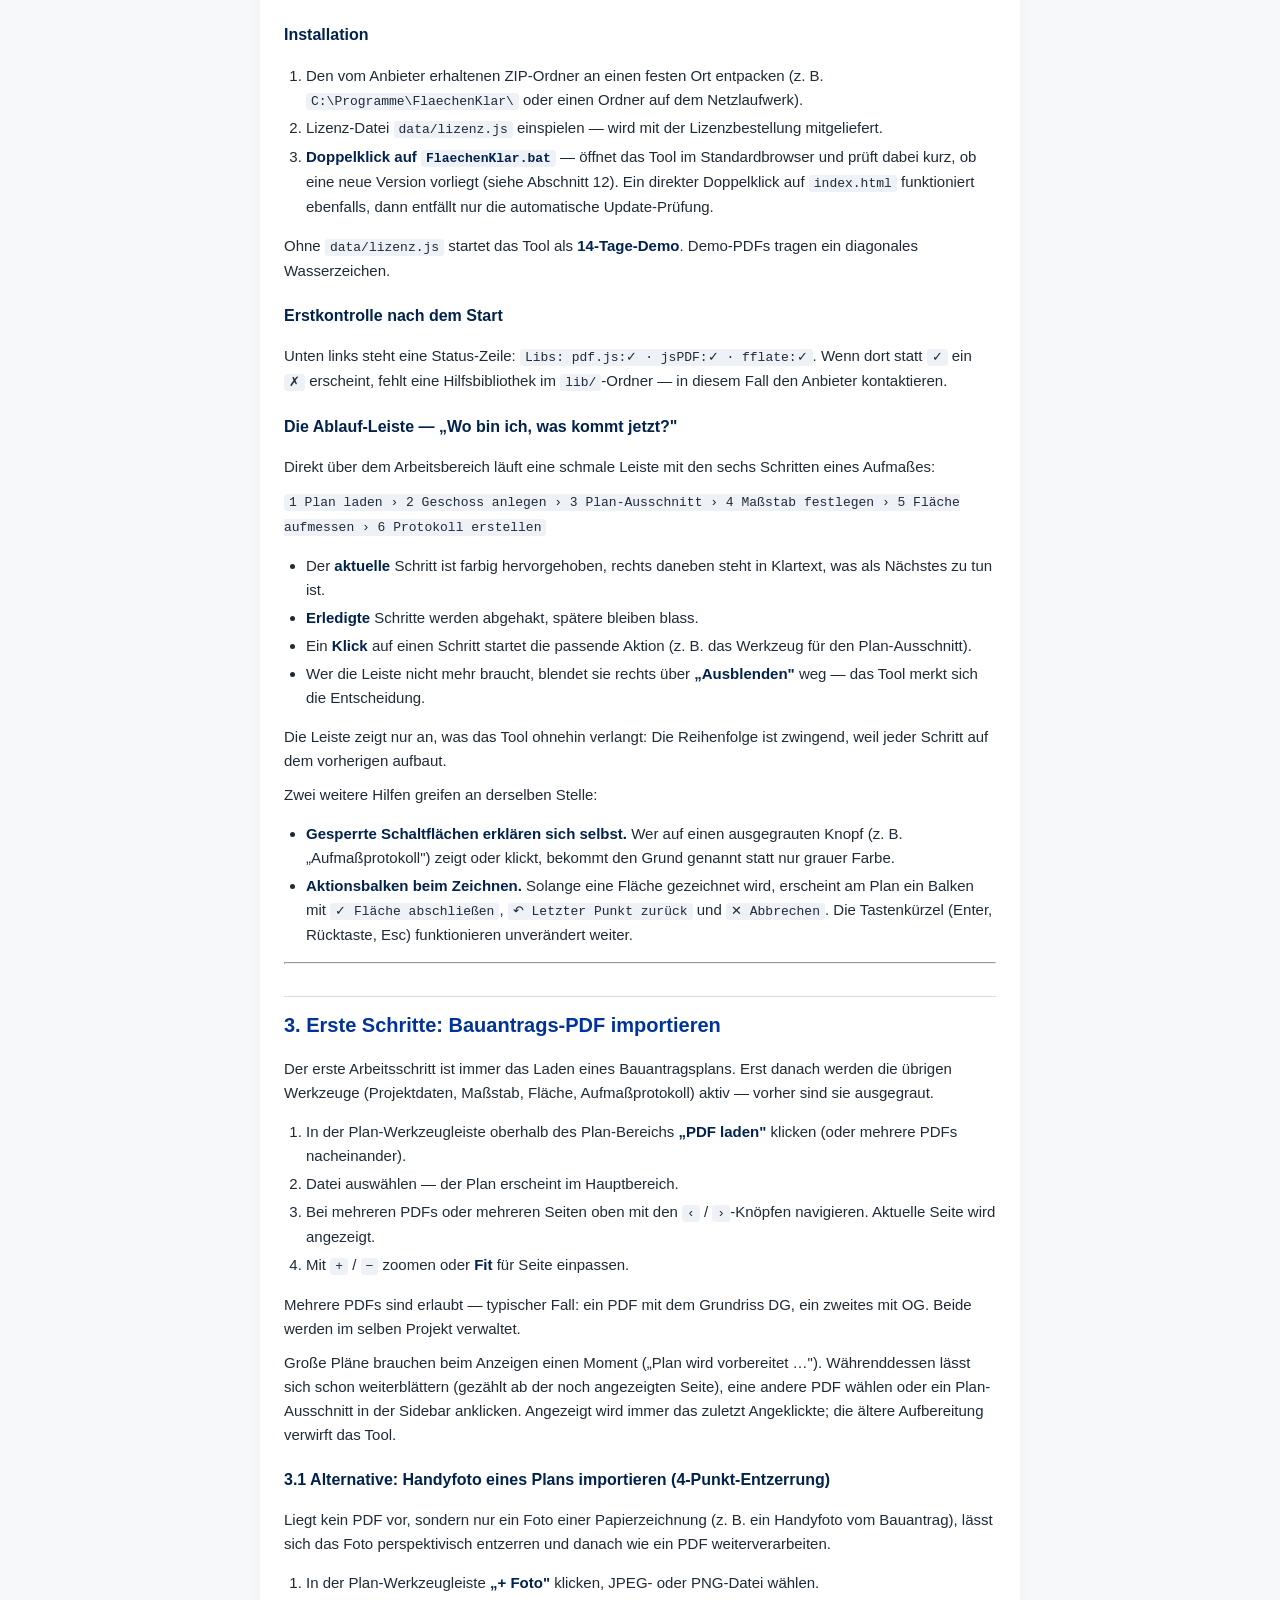
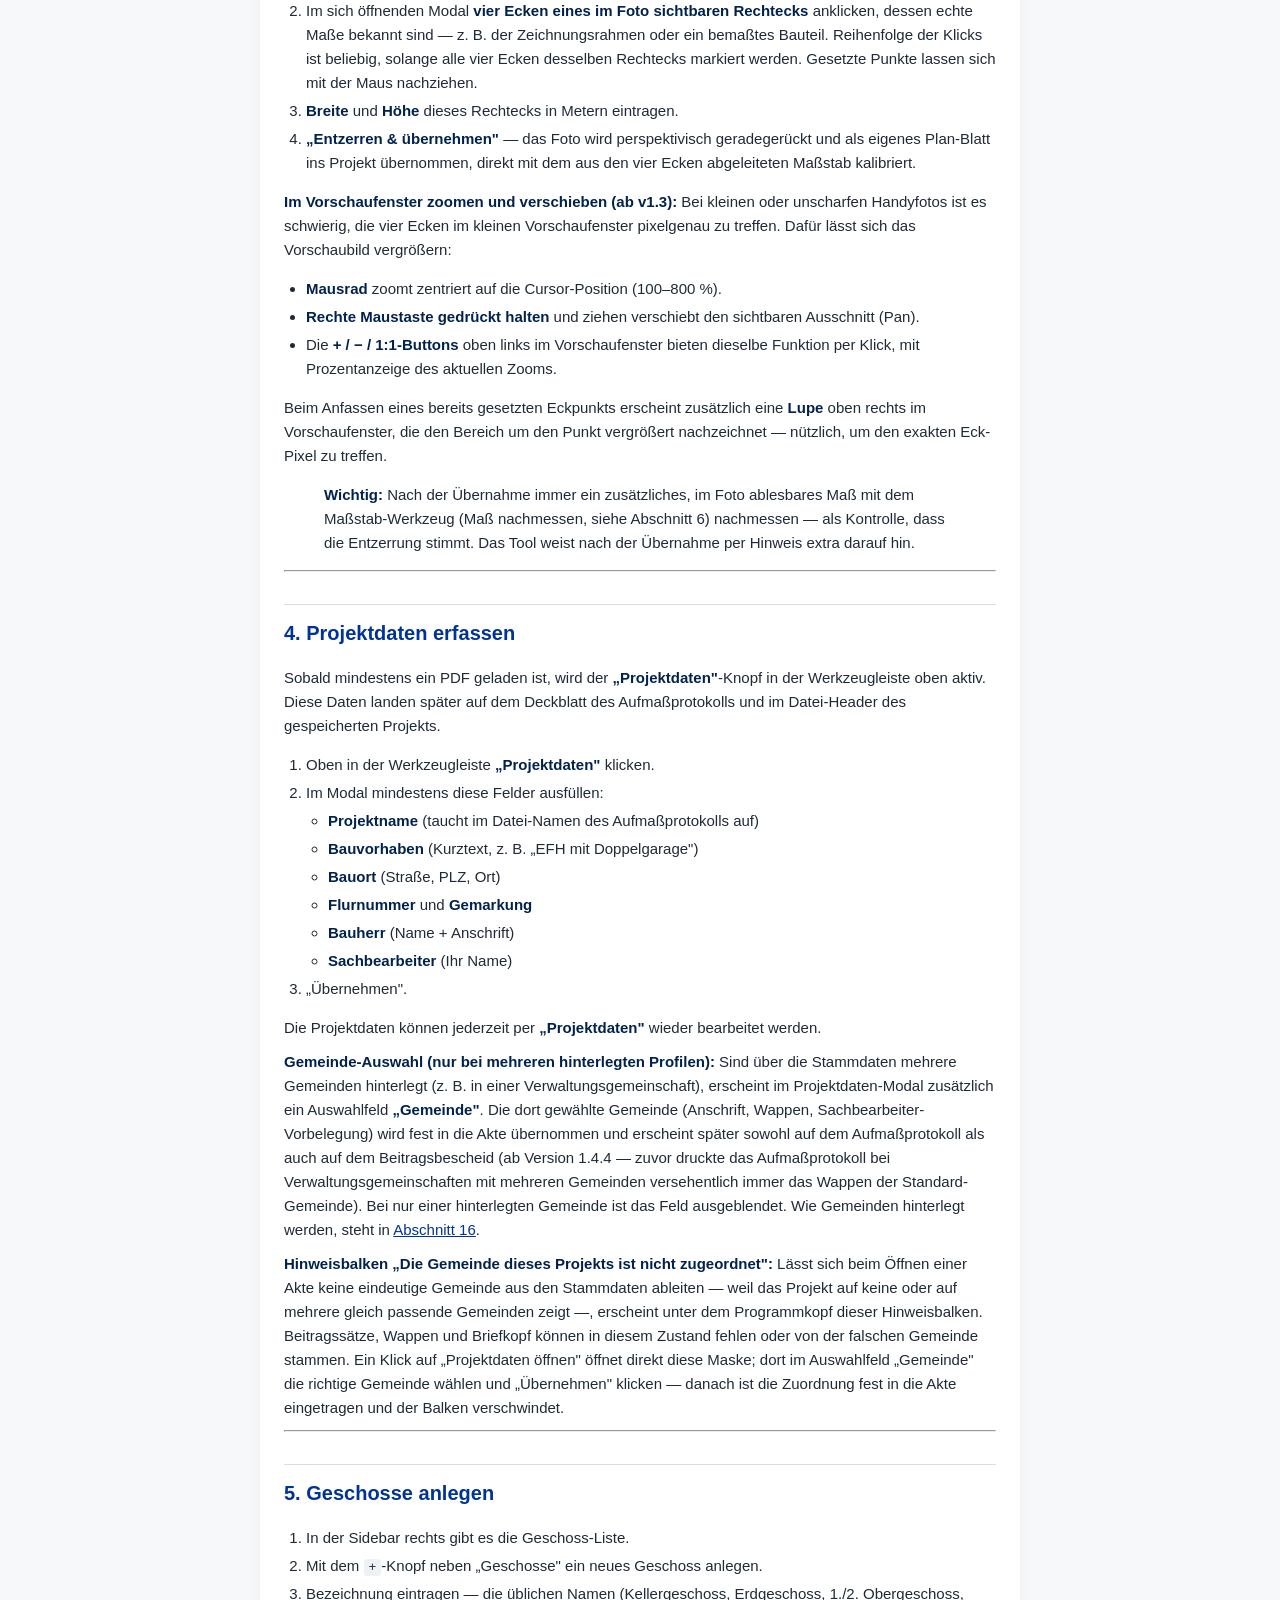
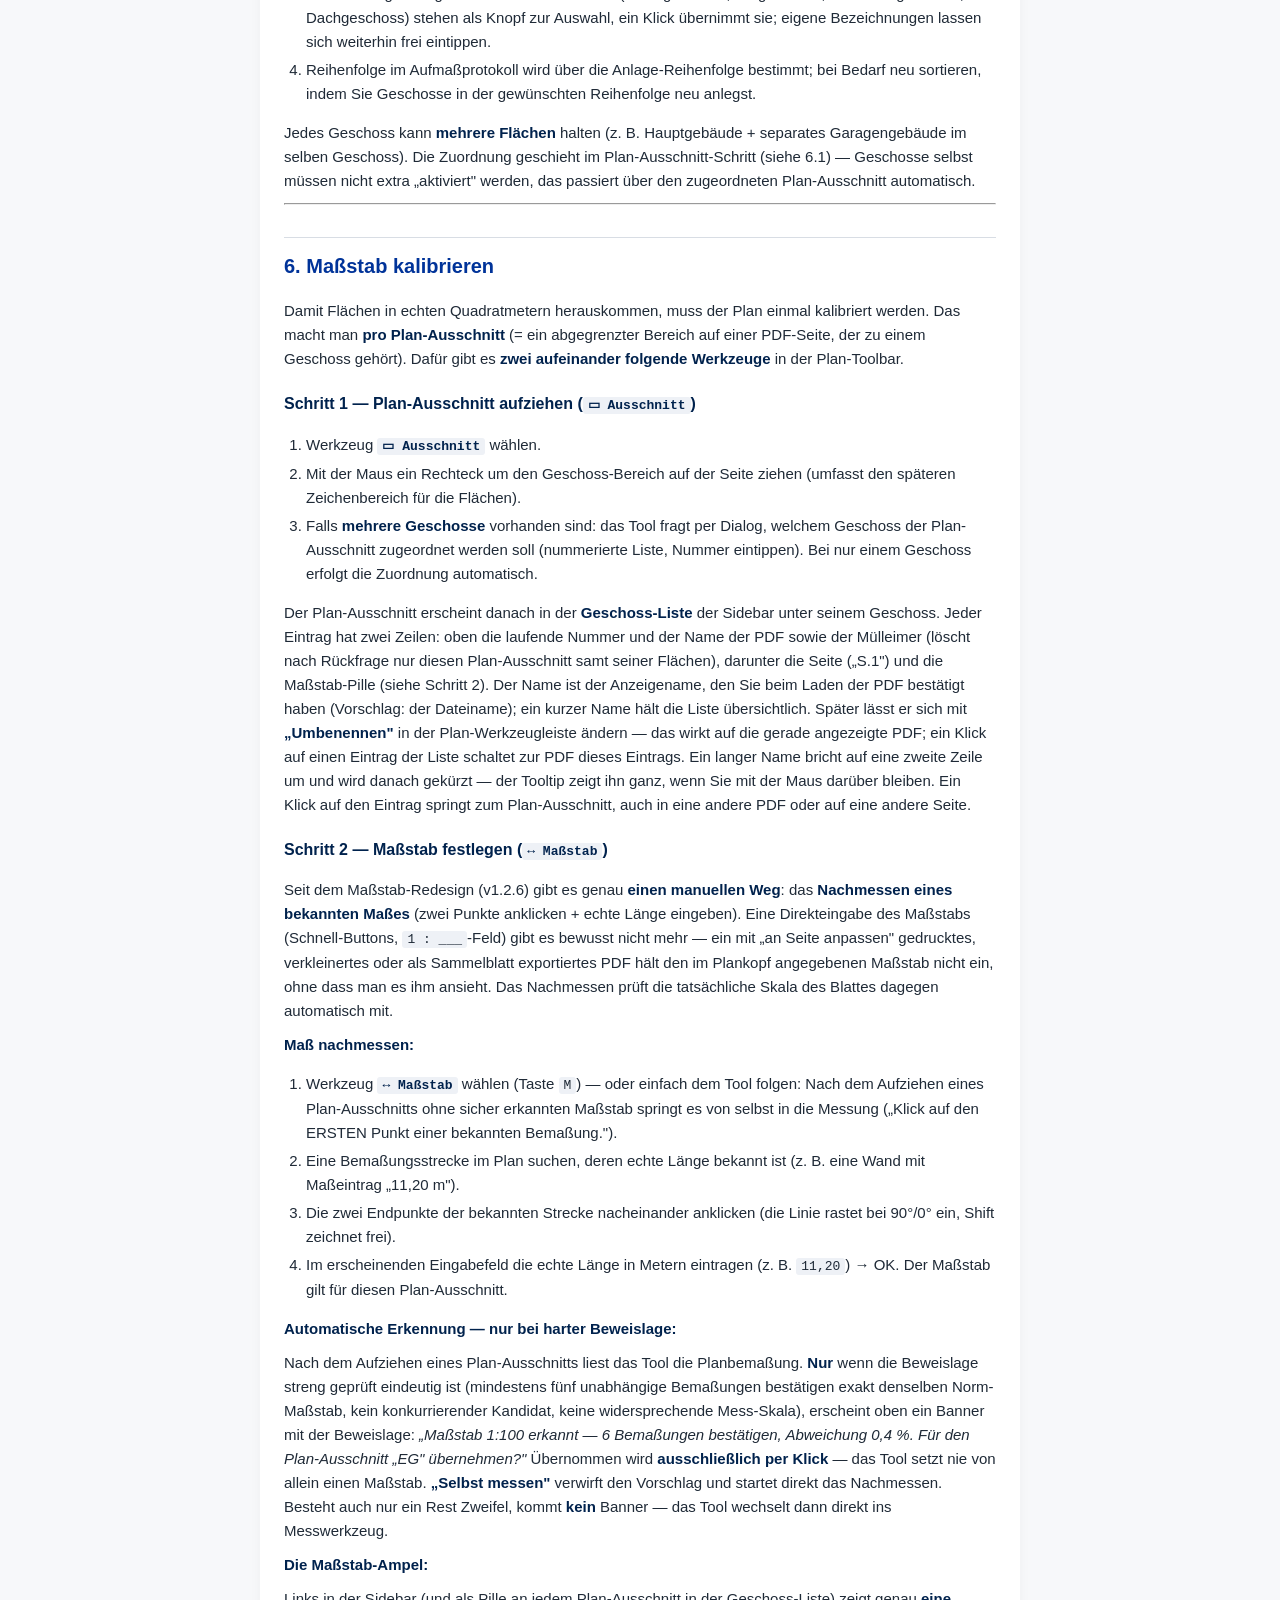
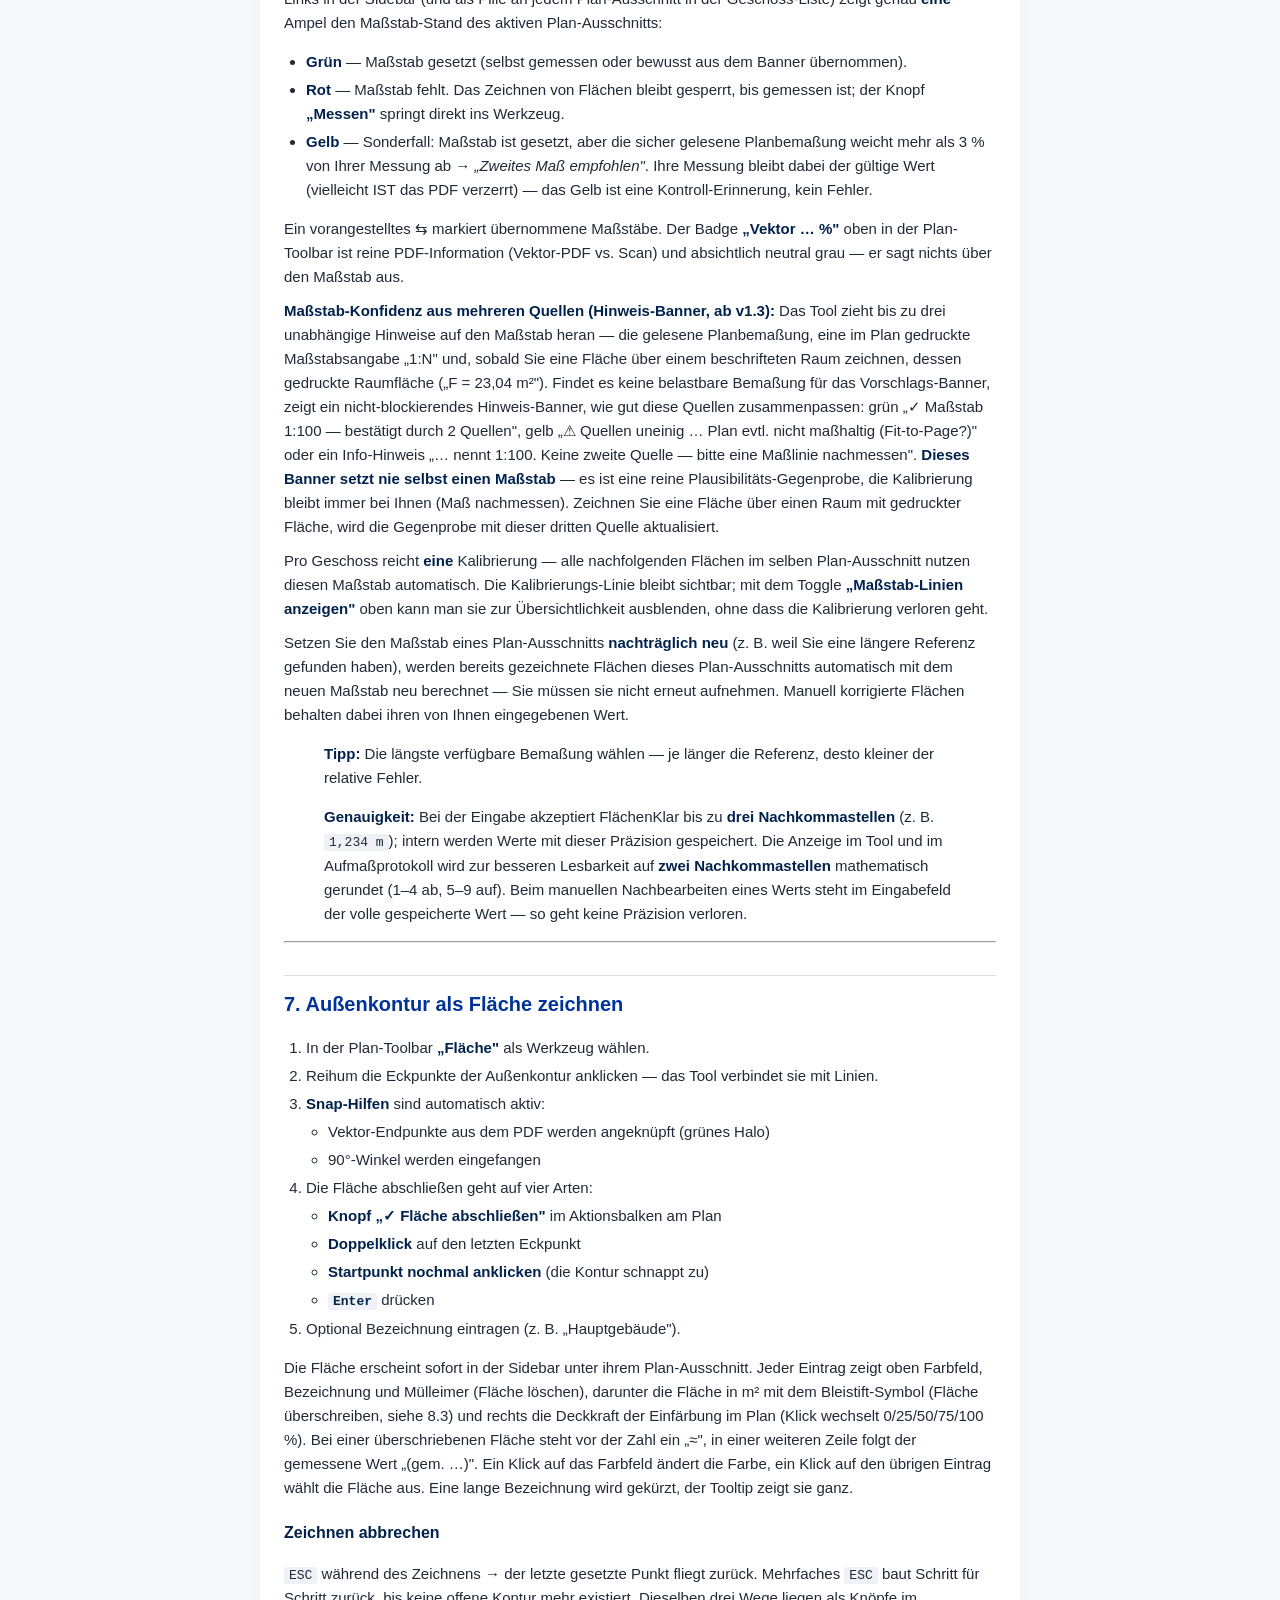
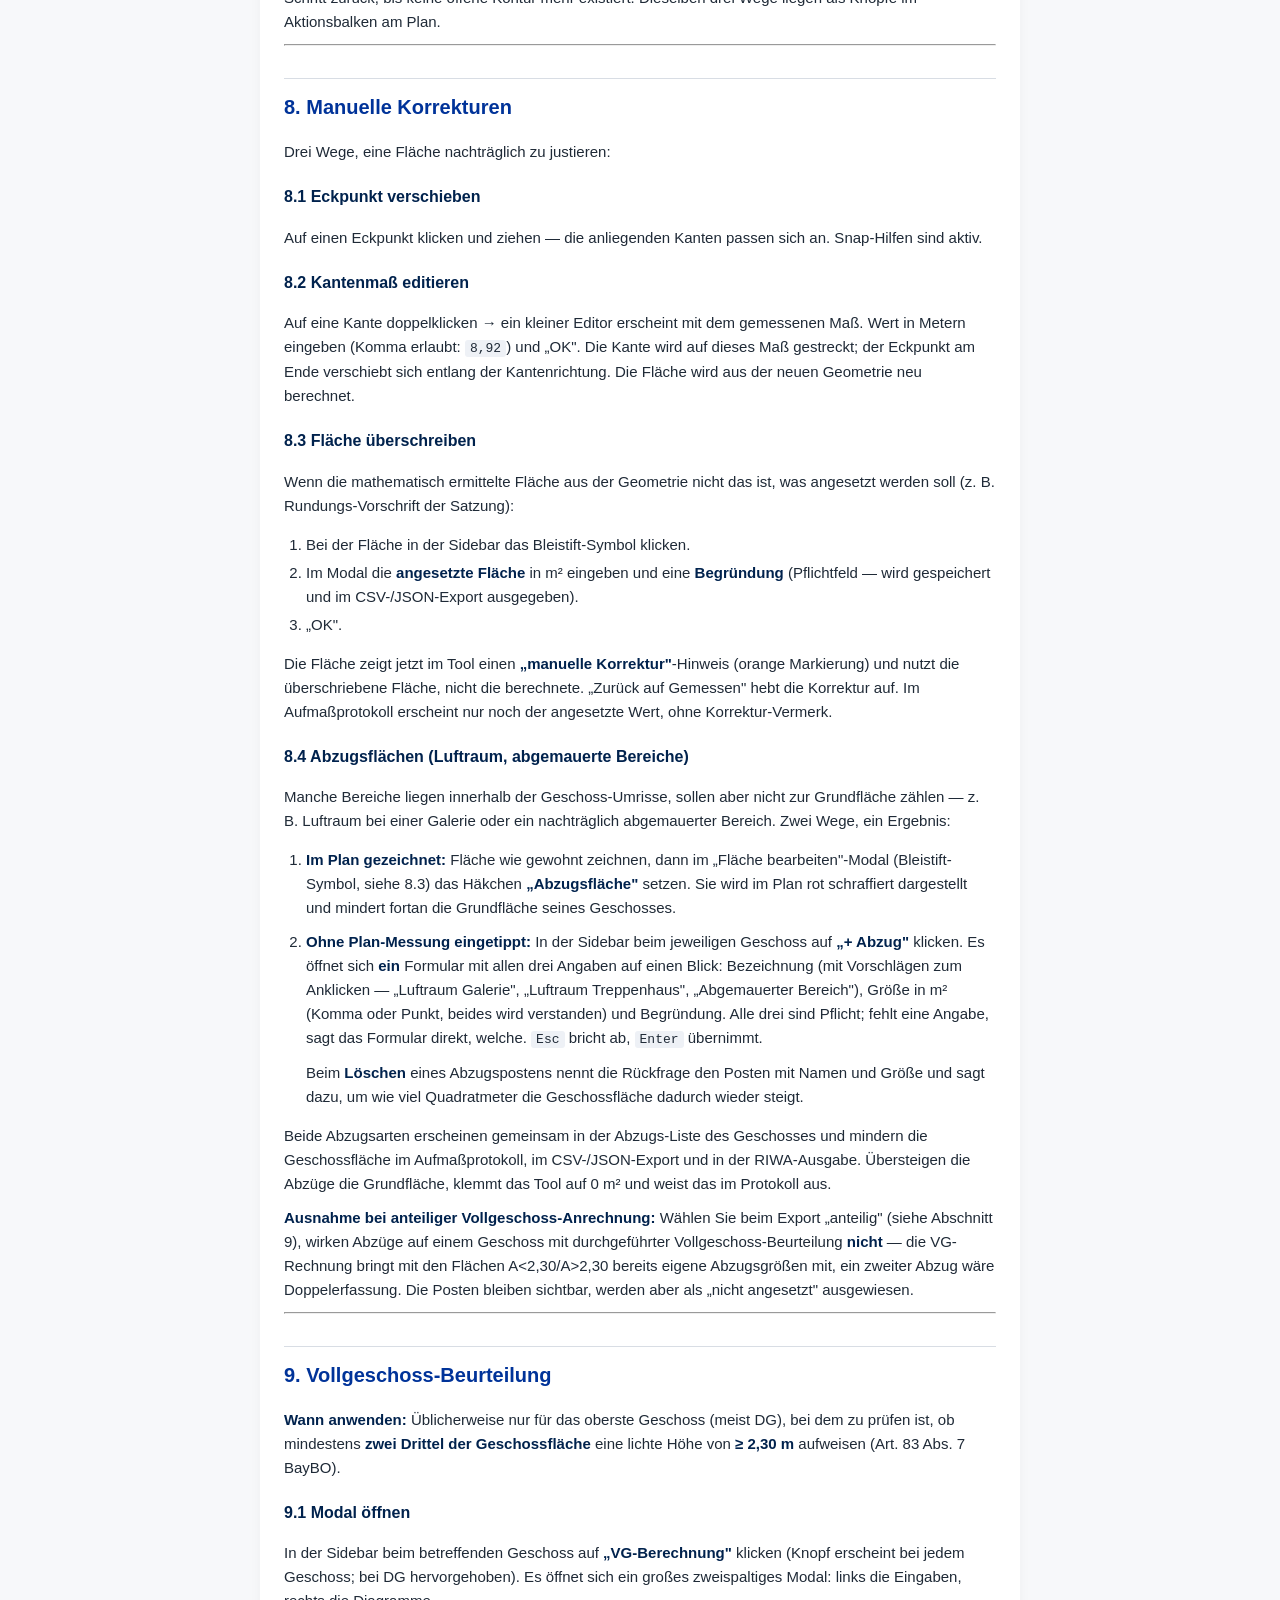
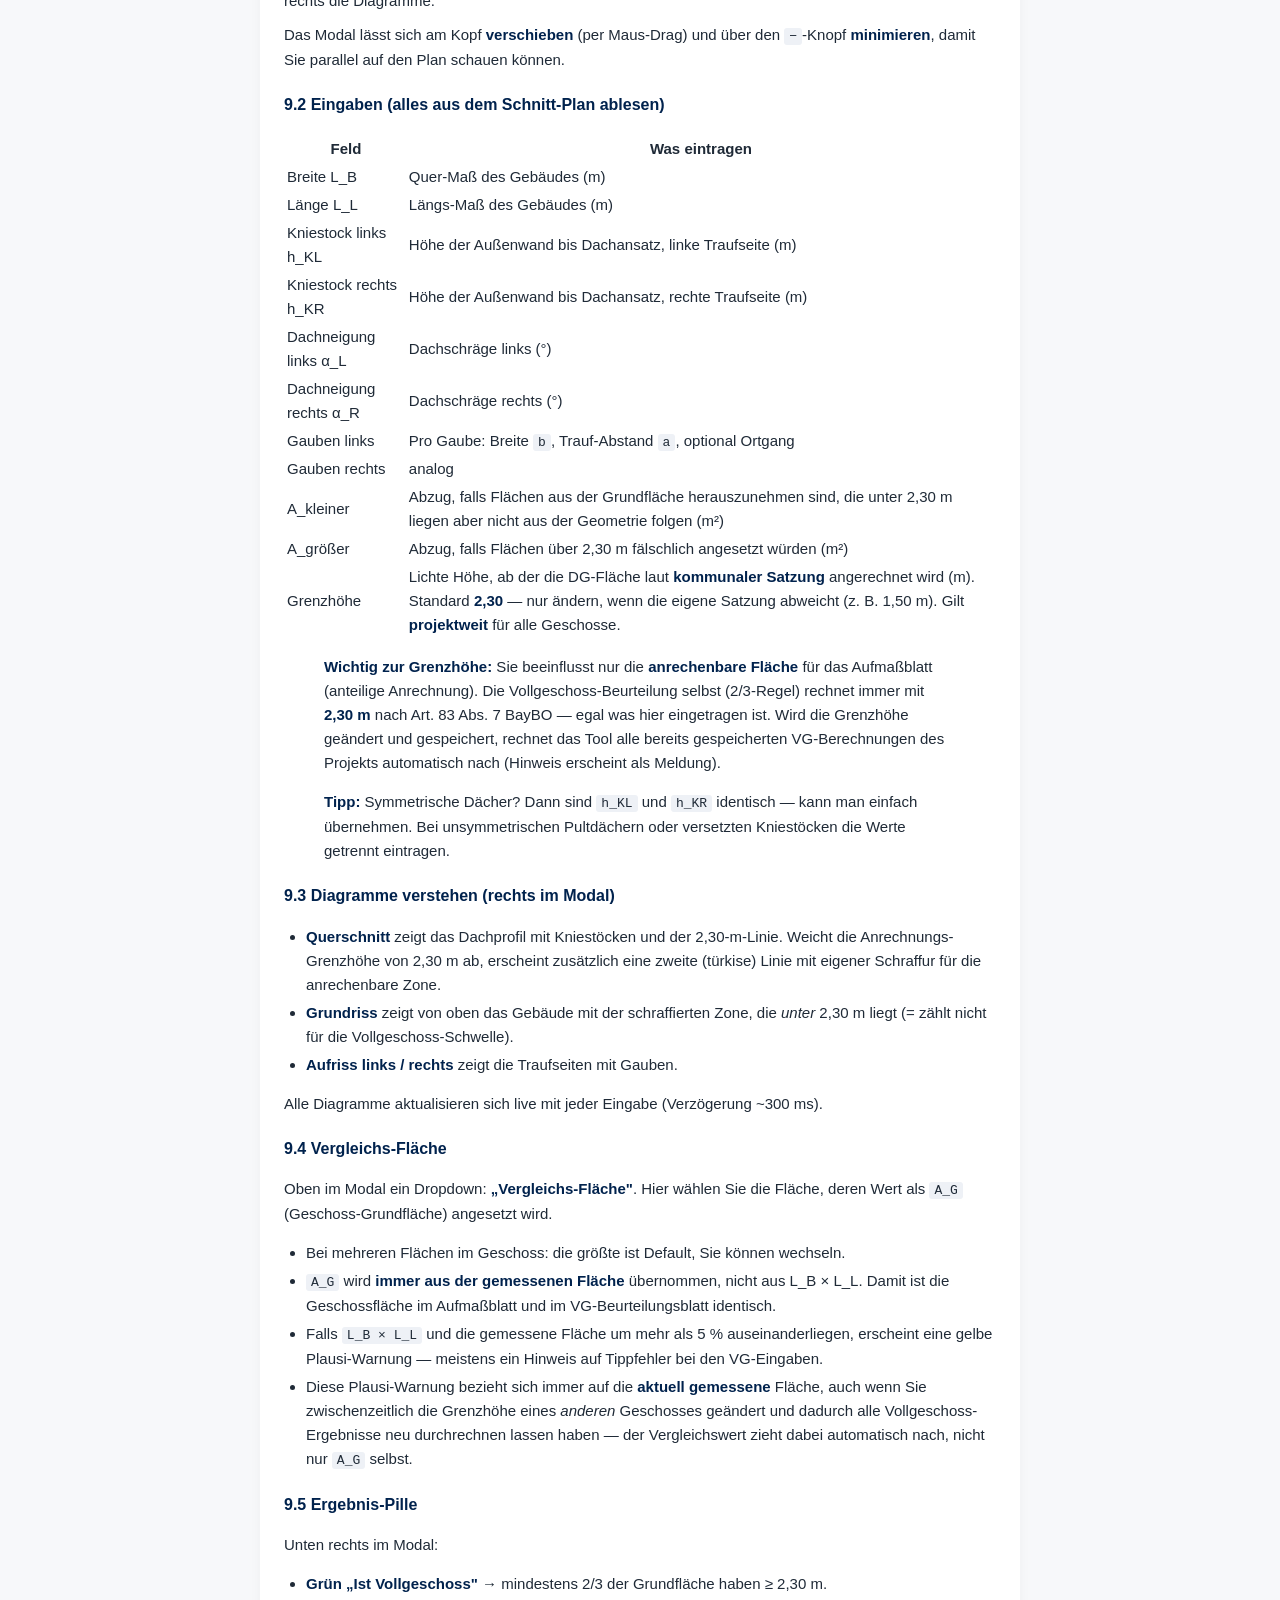
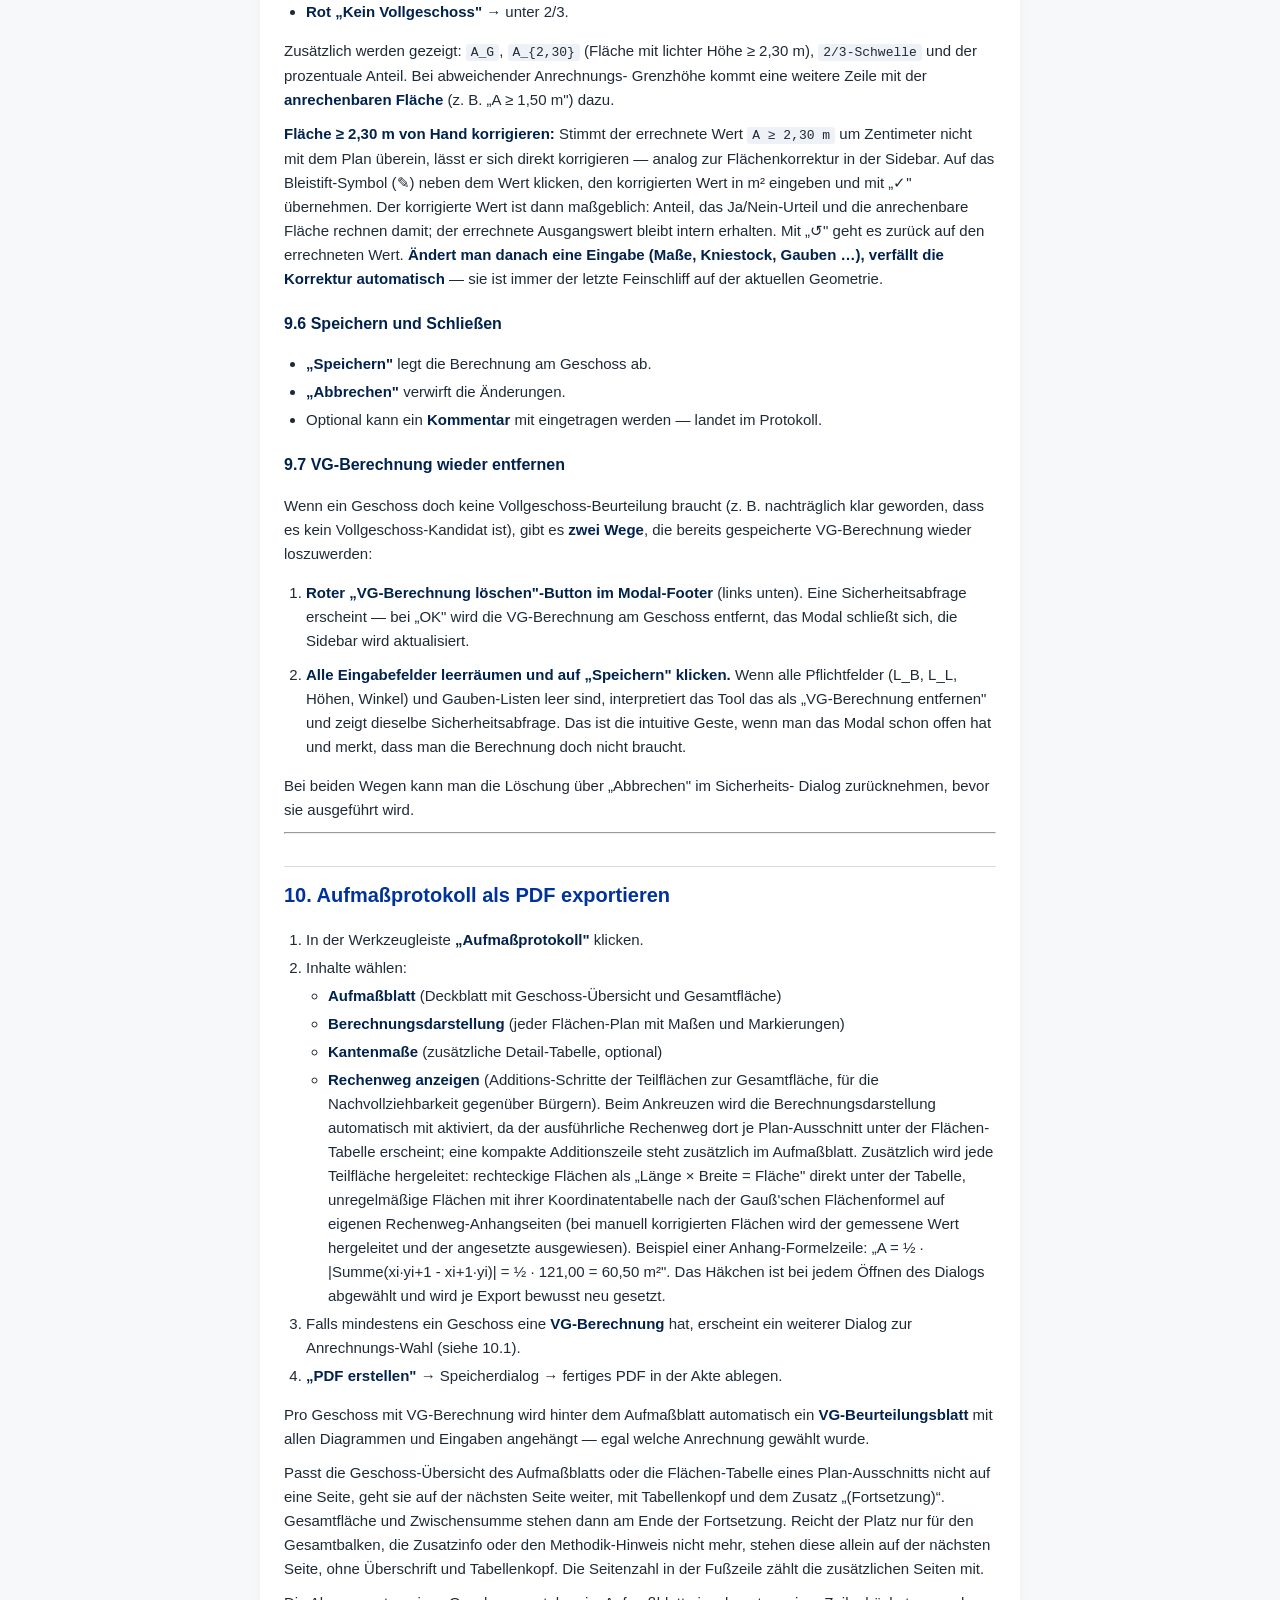
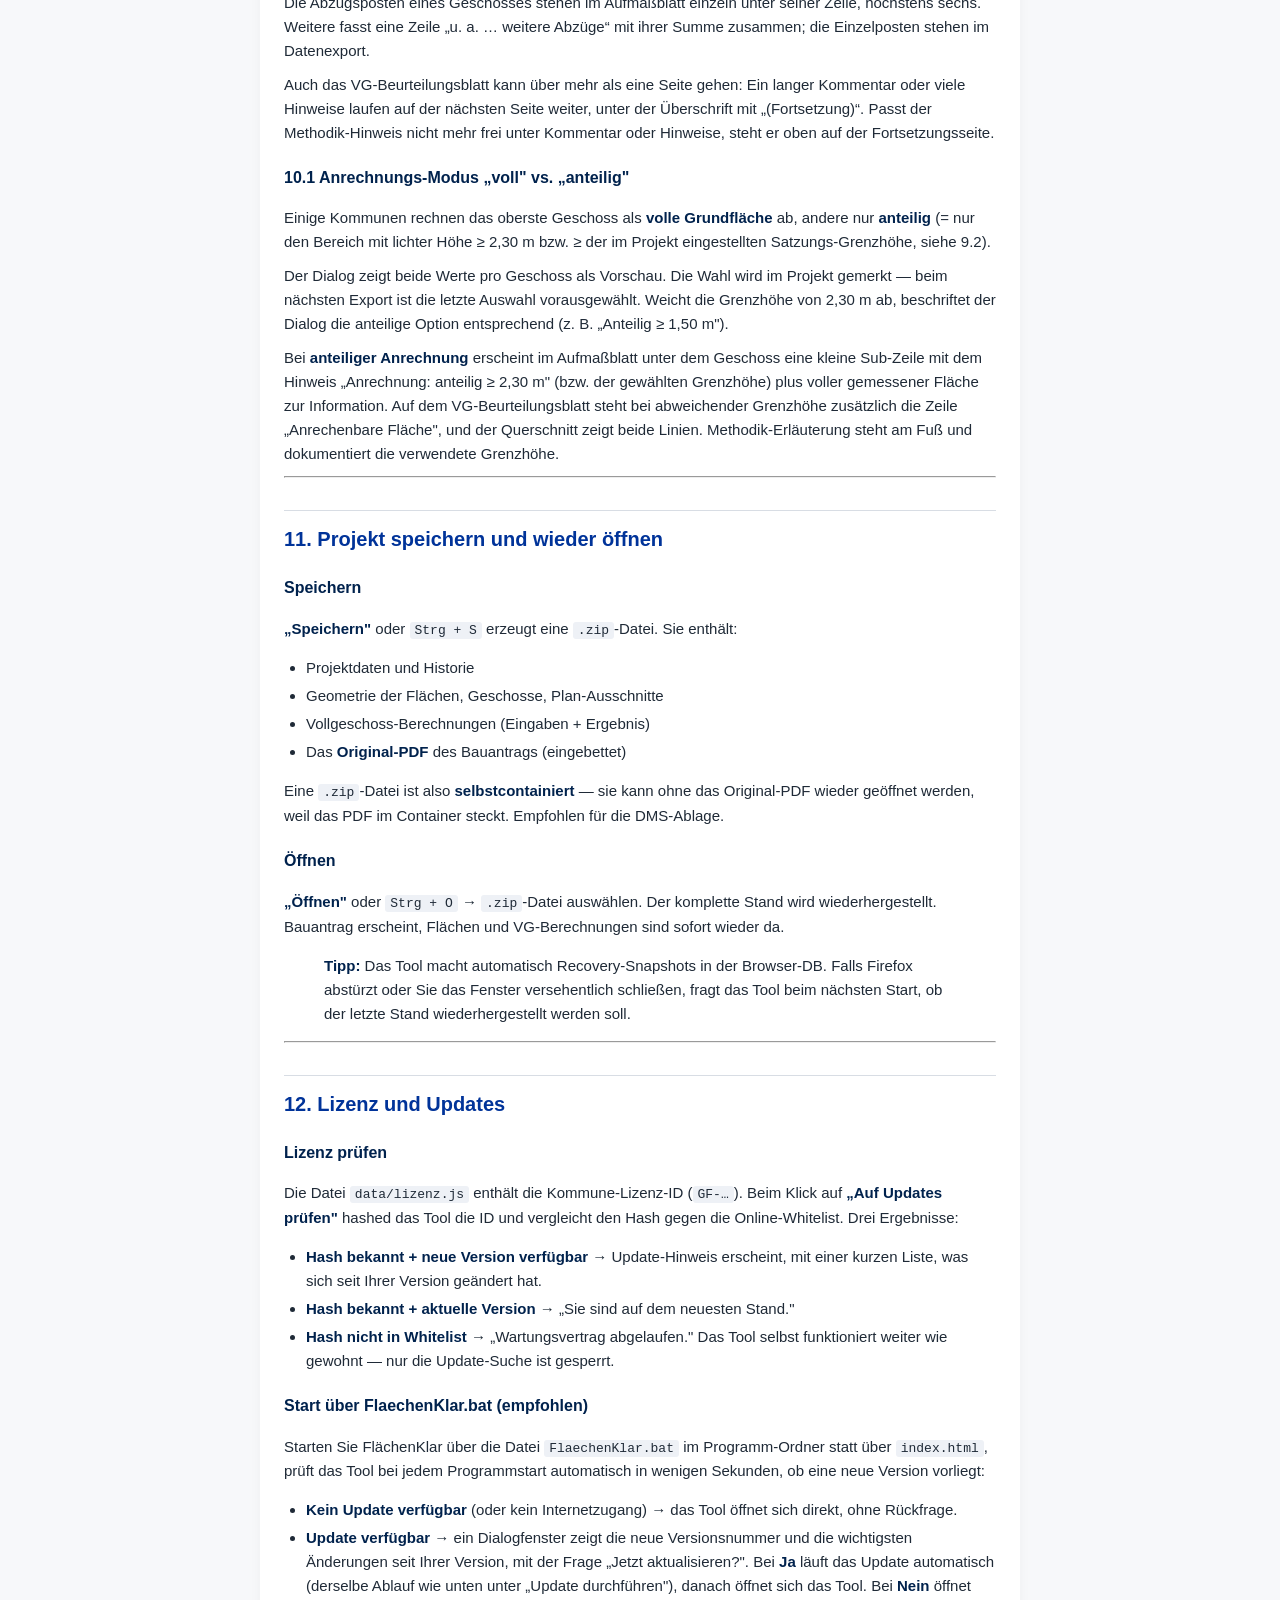
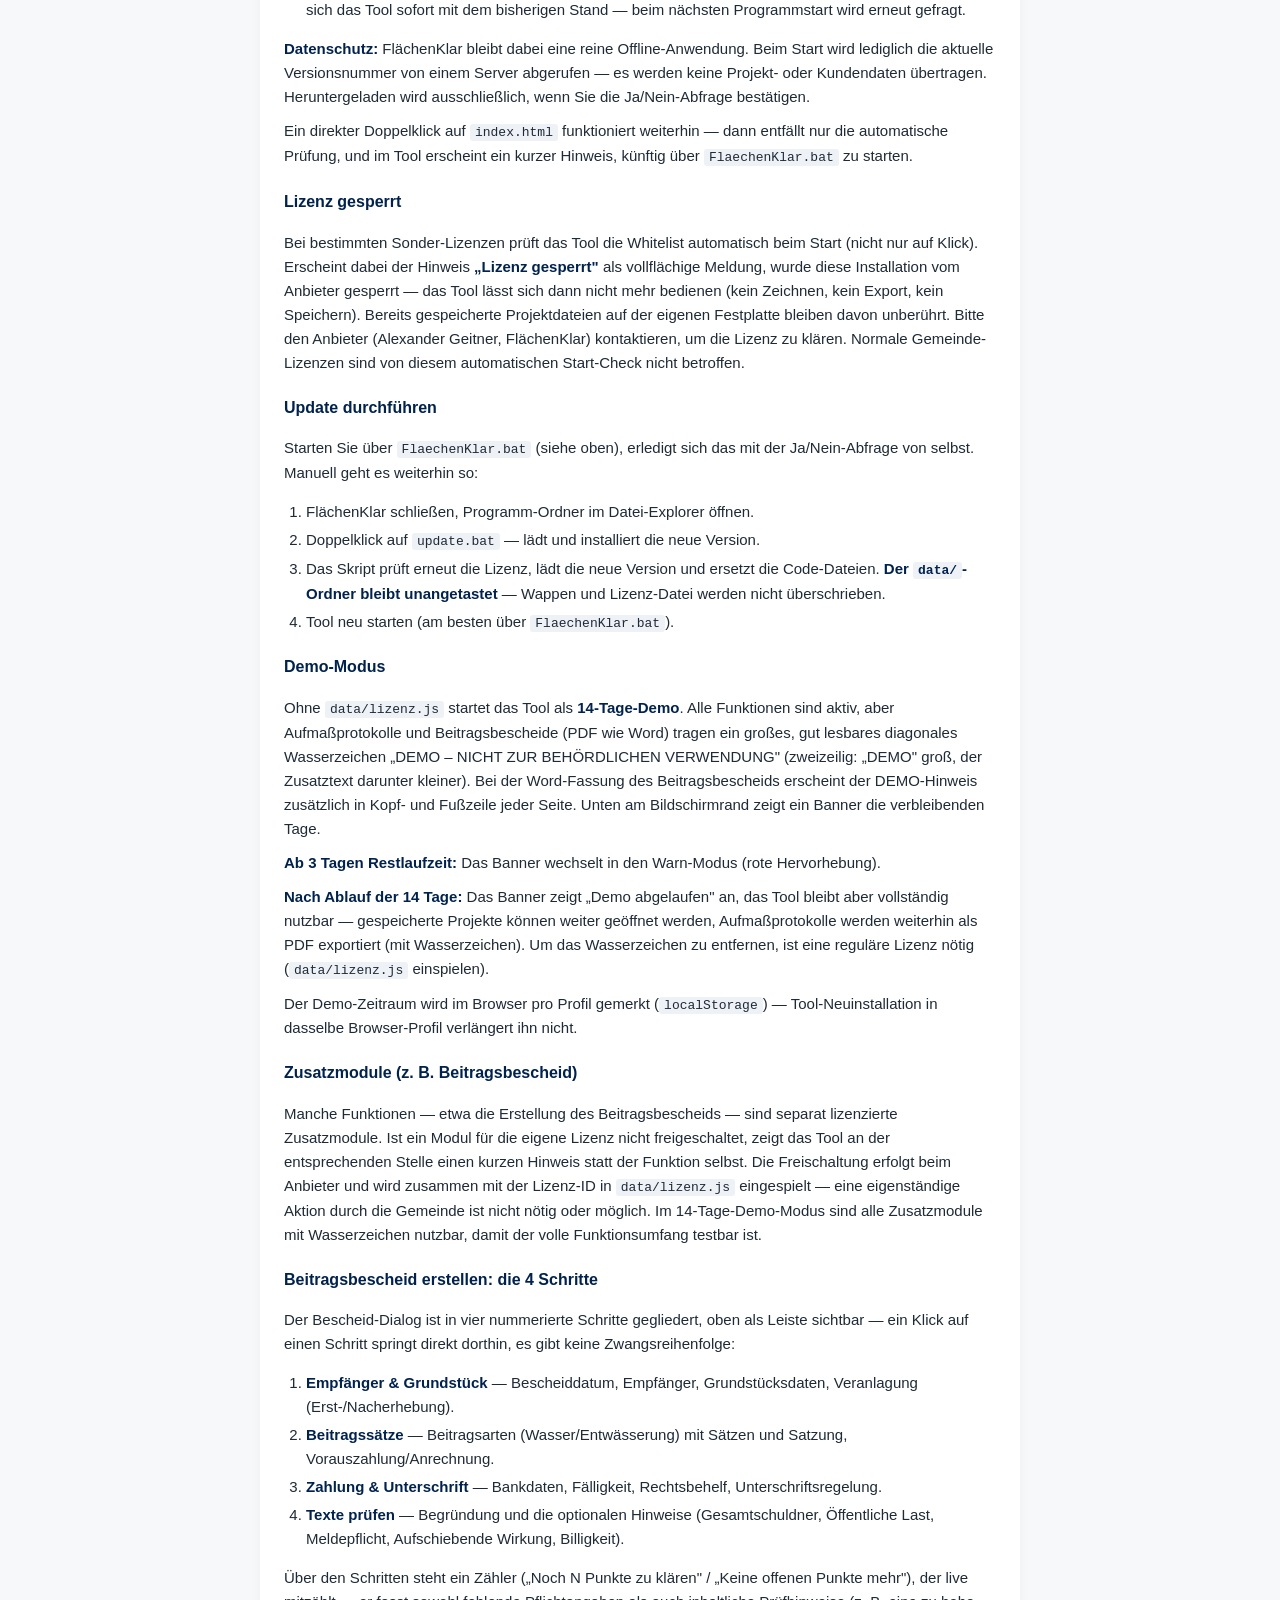
==== commit 37b967ab: "Demo 1.5.4 Browser-Demo aus tools/release.js Schritt 6b (deploy-demo), gebaut auf tool main 0bf23ae." ====
--- a/docs/BENUTZERHANDBUCH.html
+++ b/docs/BENUTZERHANDBUCH.html
@@ -81,14 +81,14 @@
 <header class="hb-head">
   <div>
     <h1>FlächenKlar — Benutzerhandbuch</h1>
-    <div class="hb-meta">Version 1.5.3 · Stand 2026-08-20</div>
+    <div class="hb-meta">Version 1.5.4 · Stand 2026-10-15</div>
   </div>
   <button type="button" class="hb-print-btn" onclick="window.print()">Drucken</button>
 </header>
 <main class="hb-main">
 <h1 id="benutzerhandbuch-flächenklar">Benutzerhandbuch — FlächenKlar</h1>
-<p><strong>Version:</strong> 1.5.3
-<strong>Stand:</strong> 2026-08-20</p>
+<p><strong>Version:</strong> 1.5.4
+<strong>Stand:</strong> 2026-10-15</p>
 <hr>
 <h2 id="inhalt">Inhalt</h2>
 <ol>
@@ -680,6 +680,20 @@
 <p>Pro Geschoss mit VG-Berechnung wird hinter dem Aufmaßblatt automatisch ein
 <strong>VG-Beurteilungsblatt</strong> mit allen Diagrammen und Eingaben angehängt — egal
 welche Anrechnung gewählt wurde.</p>
+<p>Passt die Geschoss-Übersicht des Aufmaßblatts oder die Flächen-Tabelle eines
+Plan-Ausschnitts nicht auf eine Seite, geht sie auf der nächsten Seite weiter,
+mit Tabellenkopf und dem Zusatz „(Fortsetzung)“. Gesamtfläche und
+Zwischensumme stehen dann am Ende der Fortsetzung. Reicht der Platz nur für
+den Gesamtbalken, die Zusatzinfo oder den Methodik-Hinweis nicht mehr, stehen
+diese allein auf der nächsten Seite, ohne Überschrift und Tabellenkopf. Die
+Seitenzahl in der Fußzeile zählt die zusätzlichen Seiten mit.</p>
+<p>Die Abzugsposten eines Geschosses stehen im Aufmaßblatt einzeln unter seiner
+Zeile, höchstens sechs. Weitere fasst eine Zeile „u. a. … weitere Abzüge“
+mit ihrer Summe zusammen; die Einzelposten stehen im Datenexport.</p>
+<p>Auch das VG-Beurteilungsblatt kann über mehr als eine Seite gehen: Ein langer
+Kommentar oder viele Hinweise laufen auf der nächsten Seite weiter, unter der
+Überschrift mit „(Fortsetzung)“. Passt der Methodik-Hinweis nicht mehr frei
+unter Kommentar oder Hinweise, steht er oben auf der Fortsetzungsseite.</p>
 <h3 id="10-1-anrechnungs-modus-voll-vs-anteilig">10.1 Anrechnungs-Modus „voll&quot; vs. „anteilig&quot;</h3>
 <p>Einige Kommunen rechnen das oberste Geschoss als <strong>volle Grundfläche</strong> ab,
 andere nur <strong>anteilig</strong> (= nur den Bereich mit lichter Höhe ≥ 2,30 m bzw.
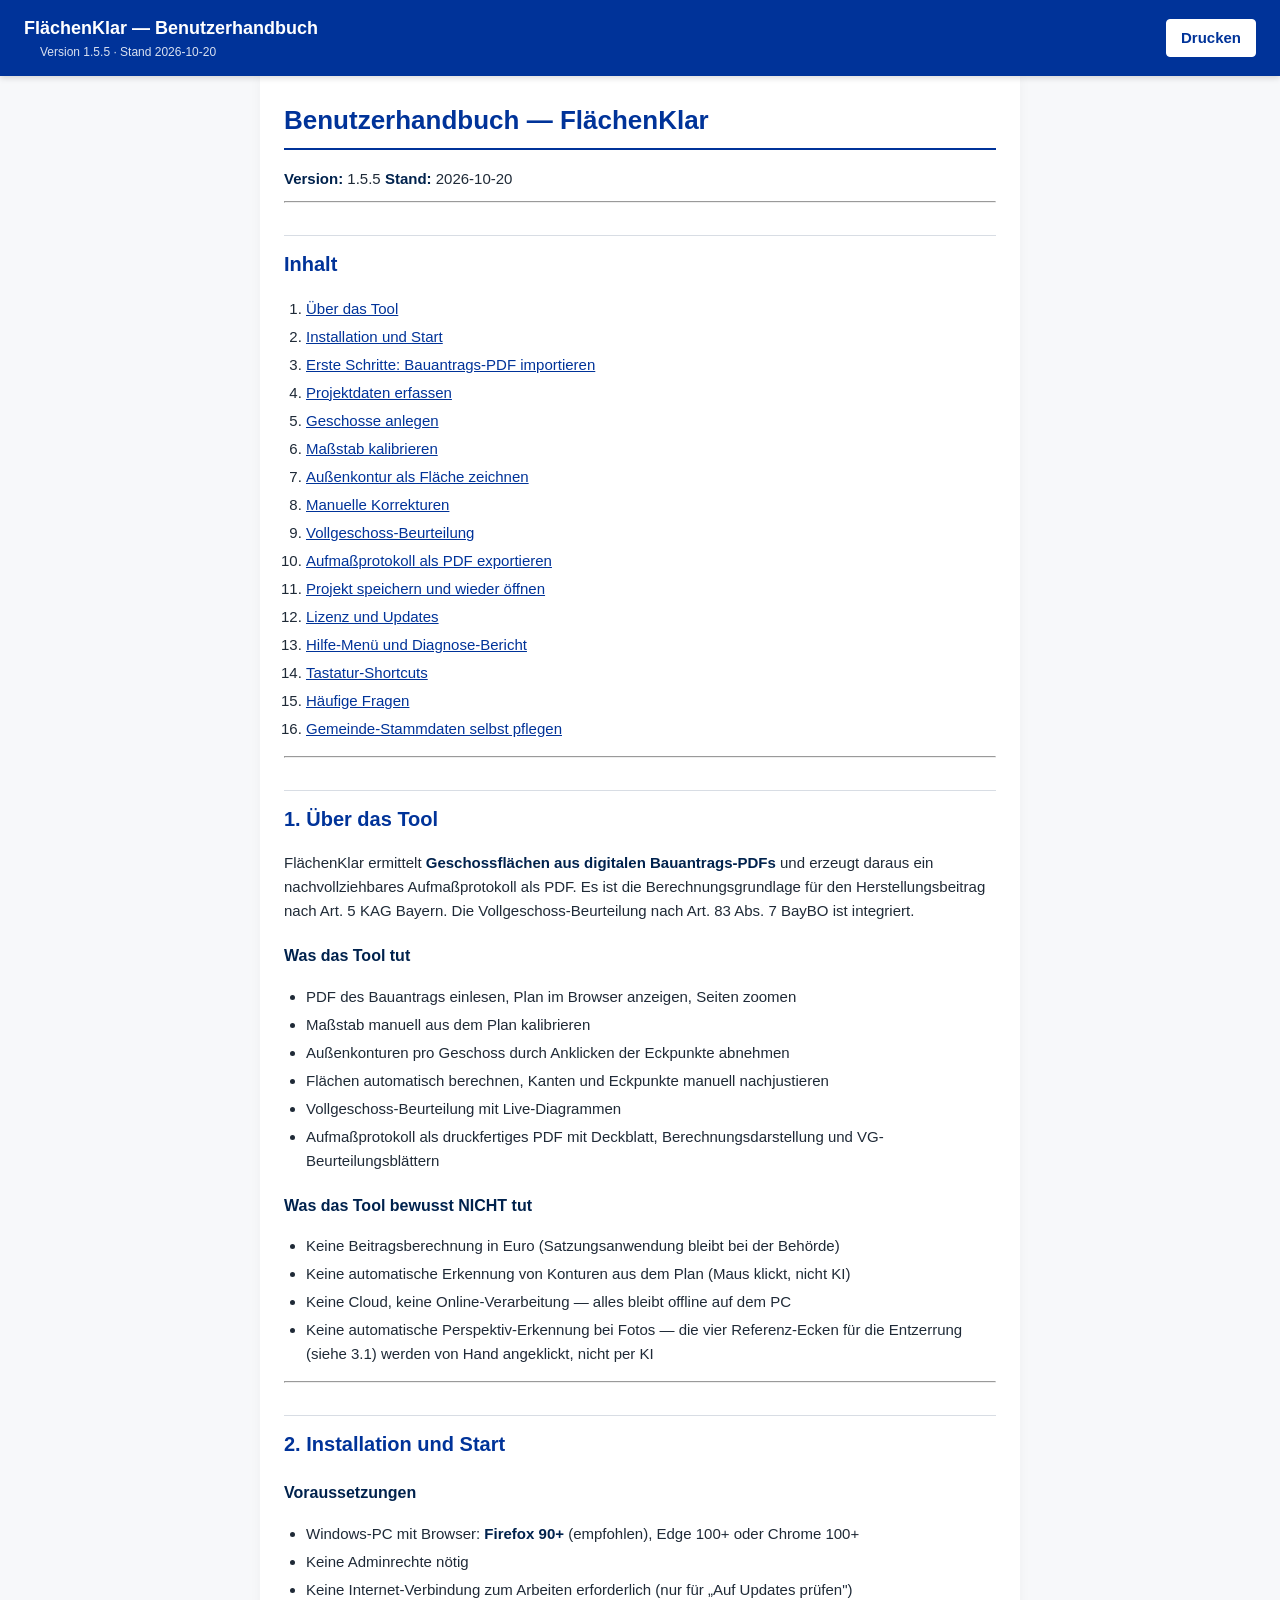
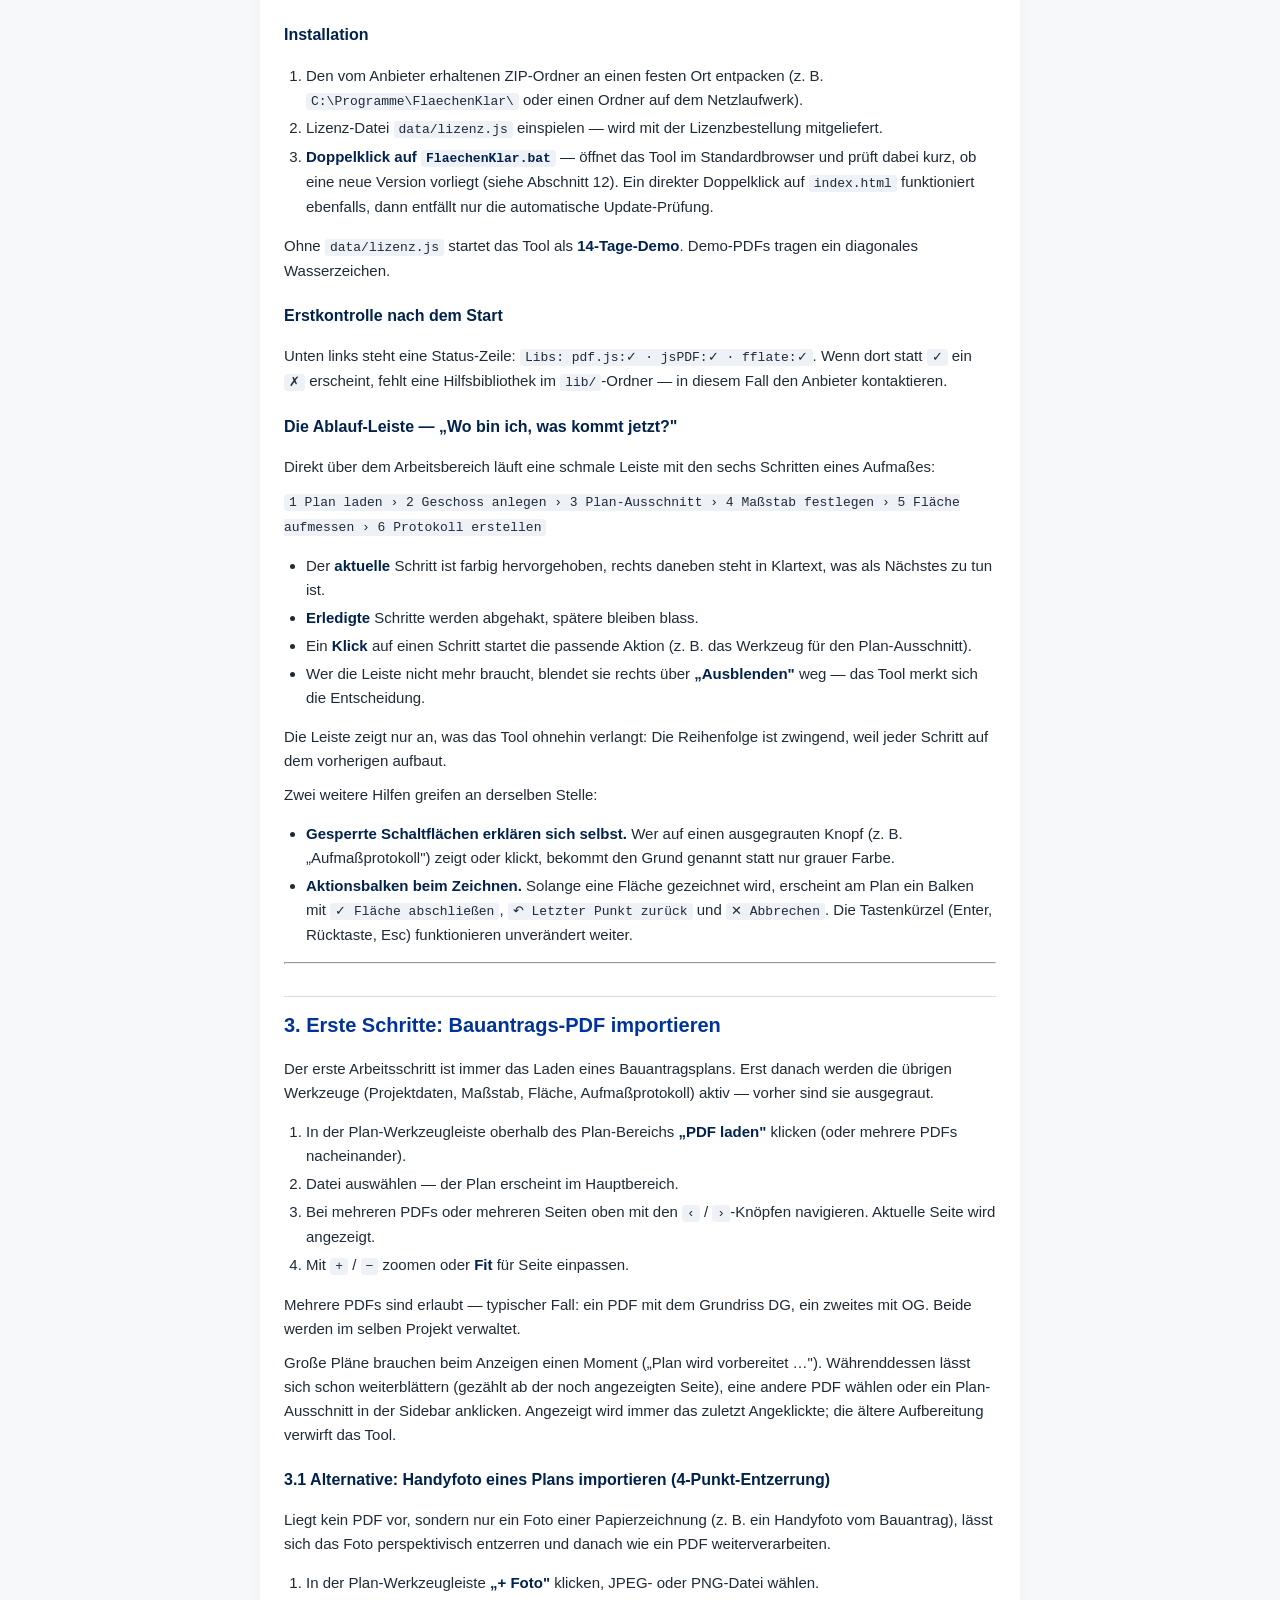
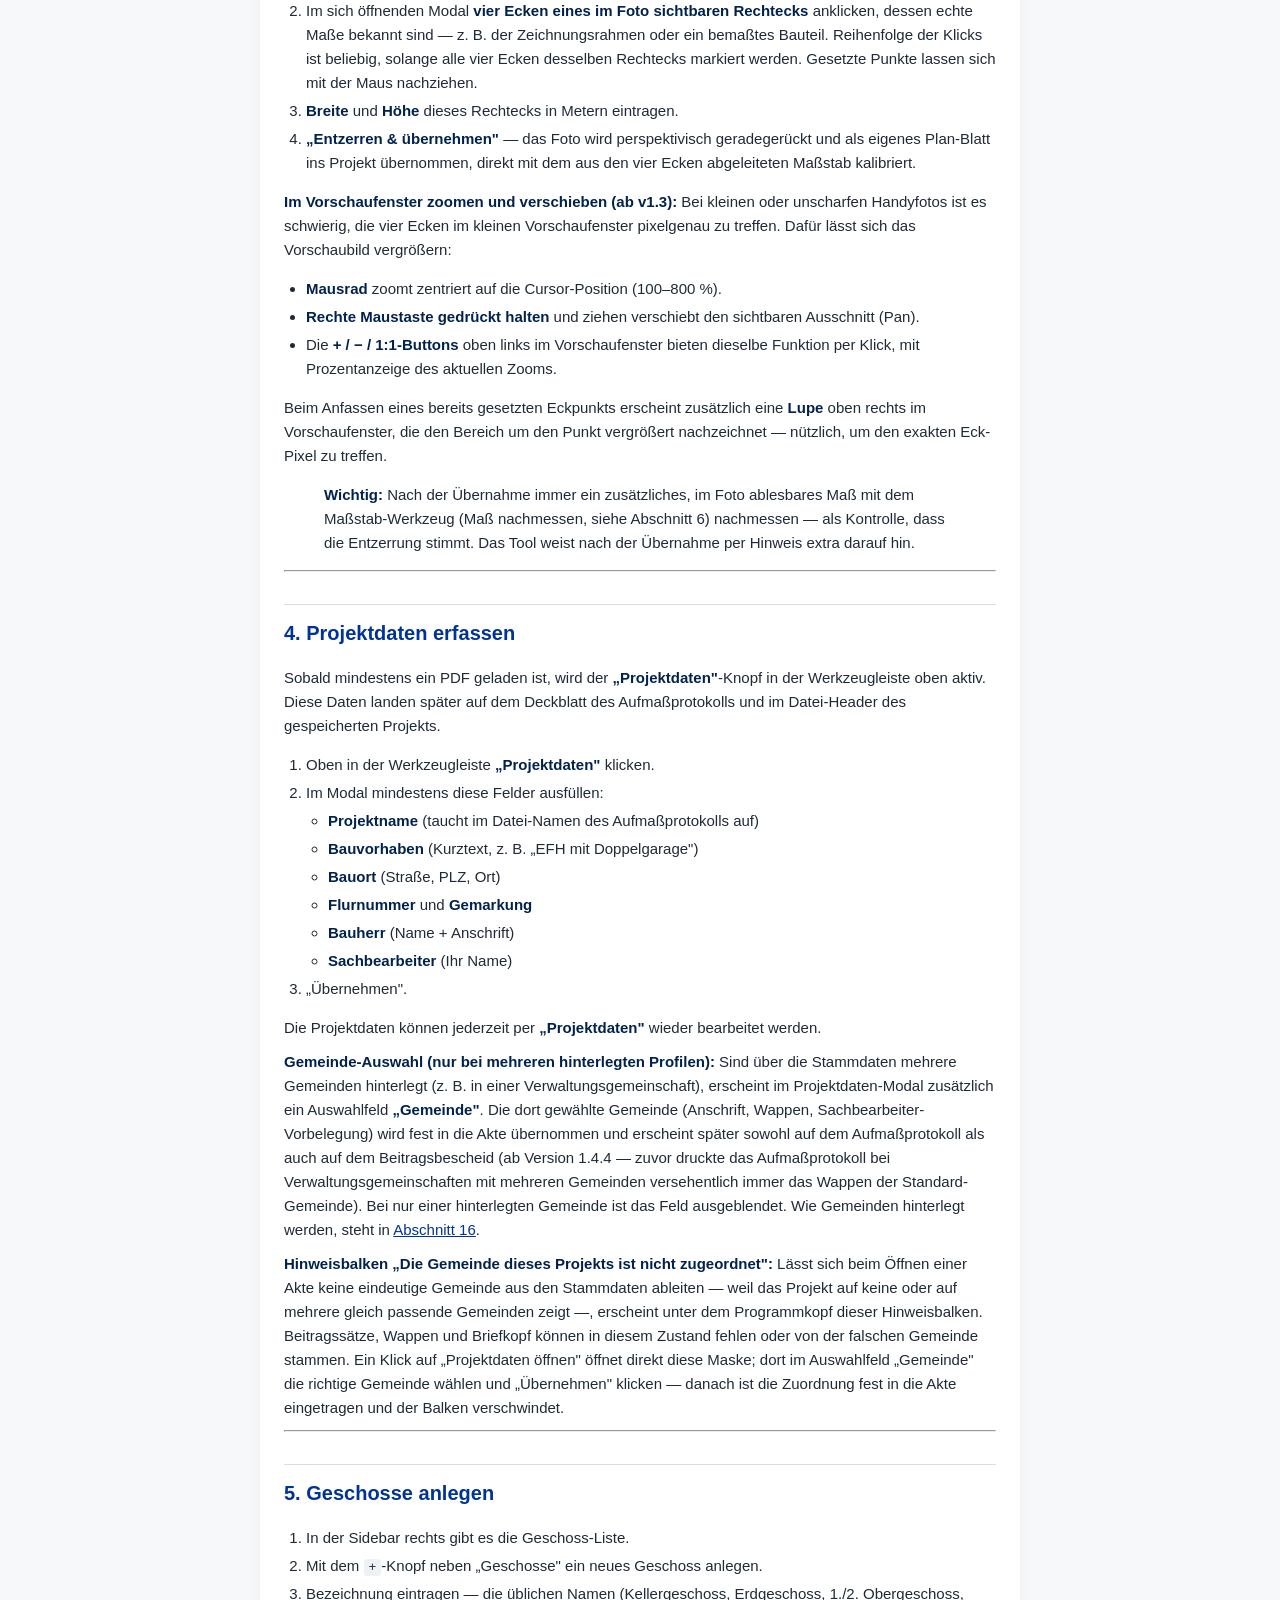
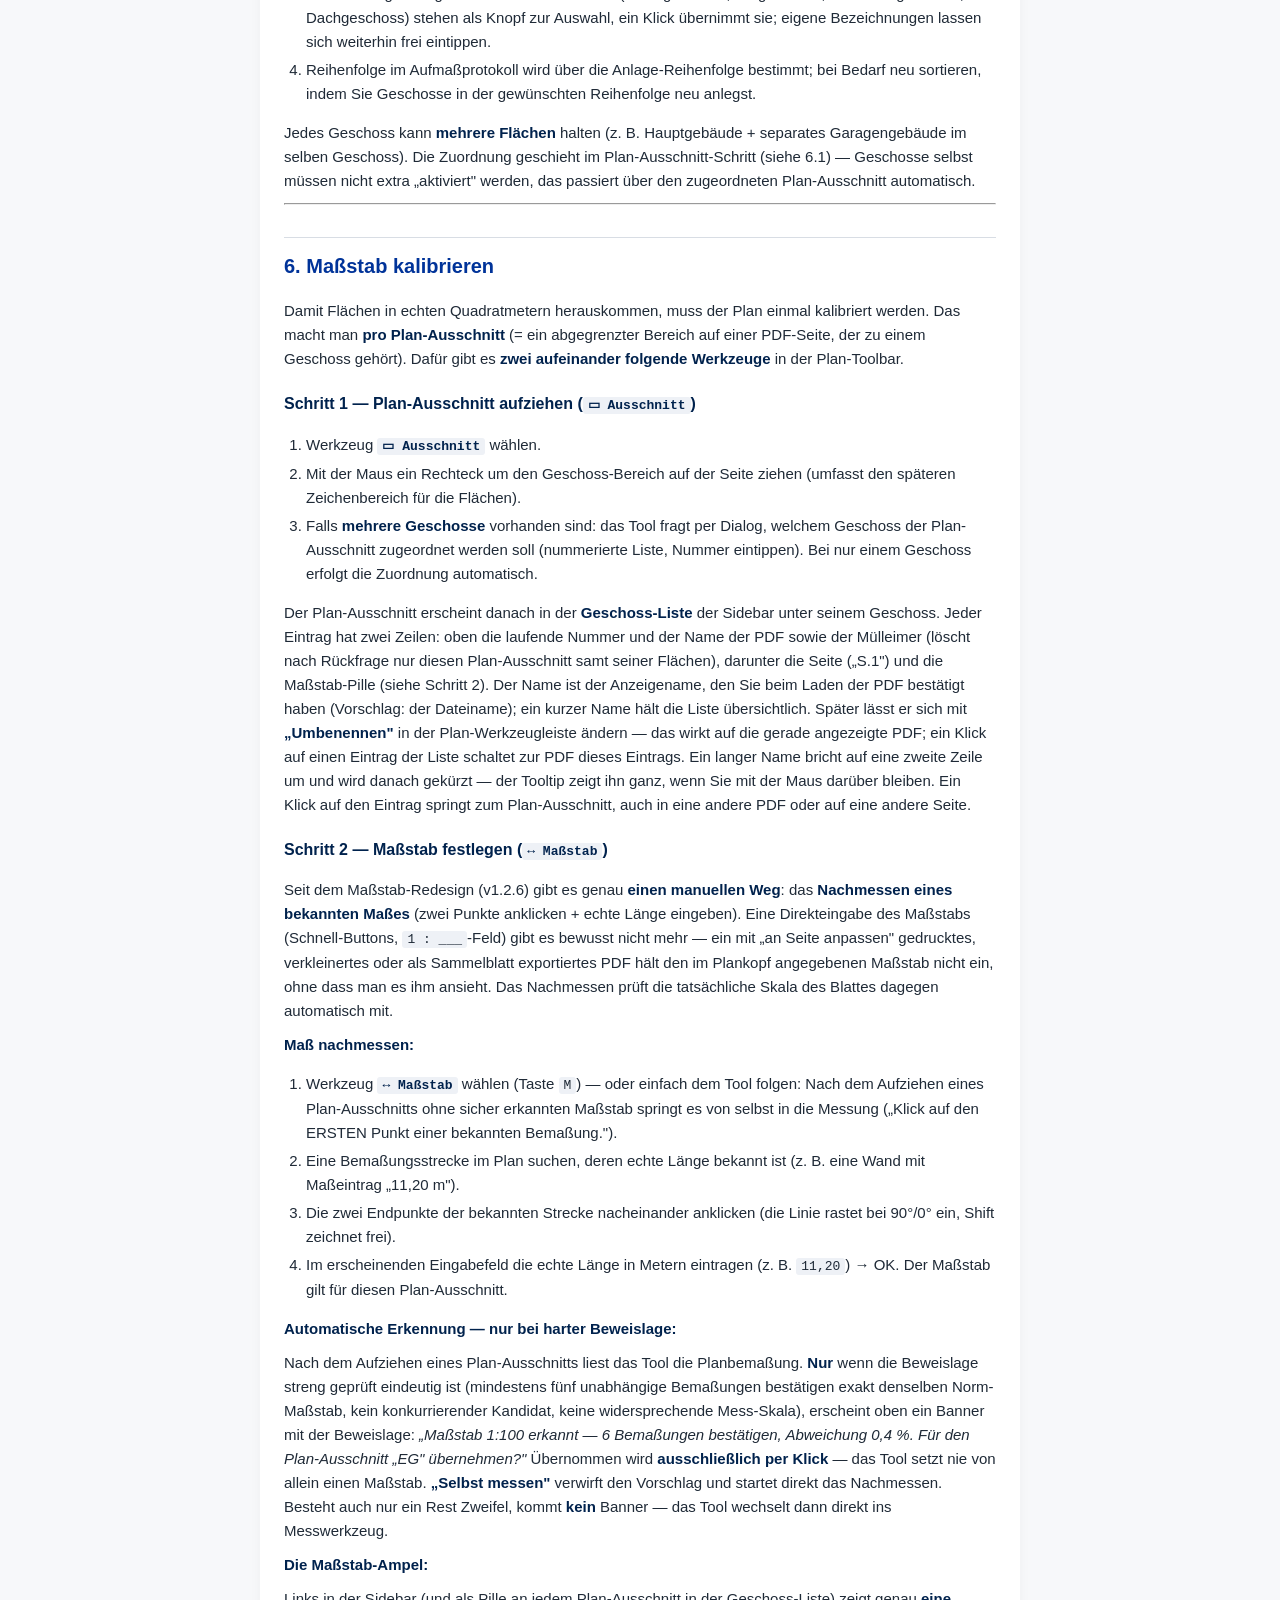
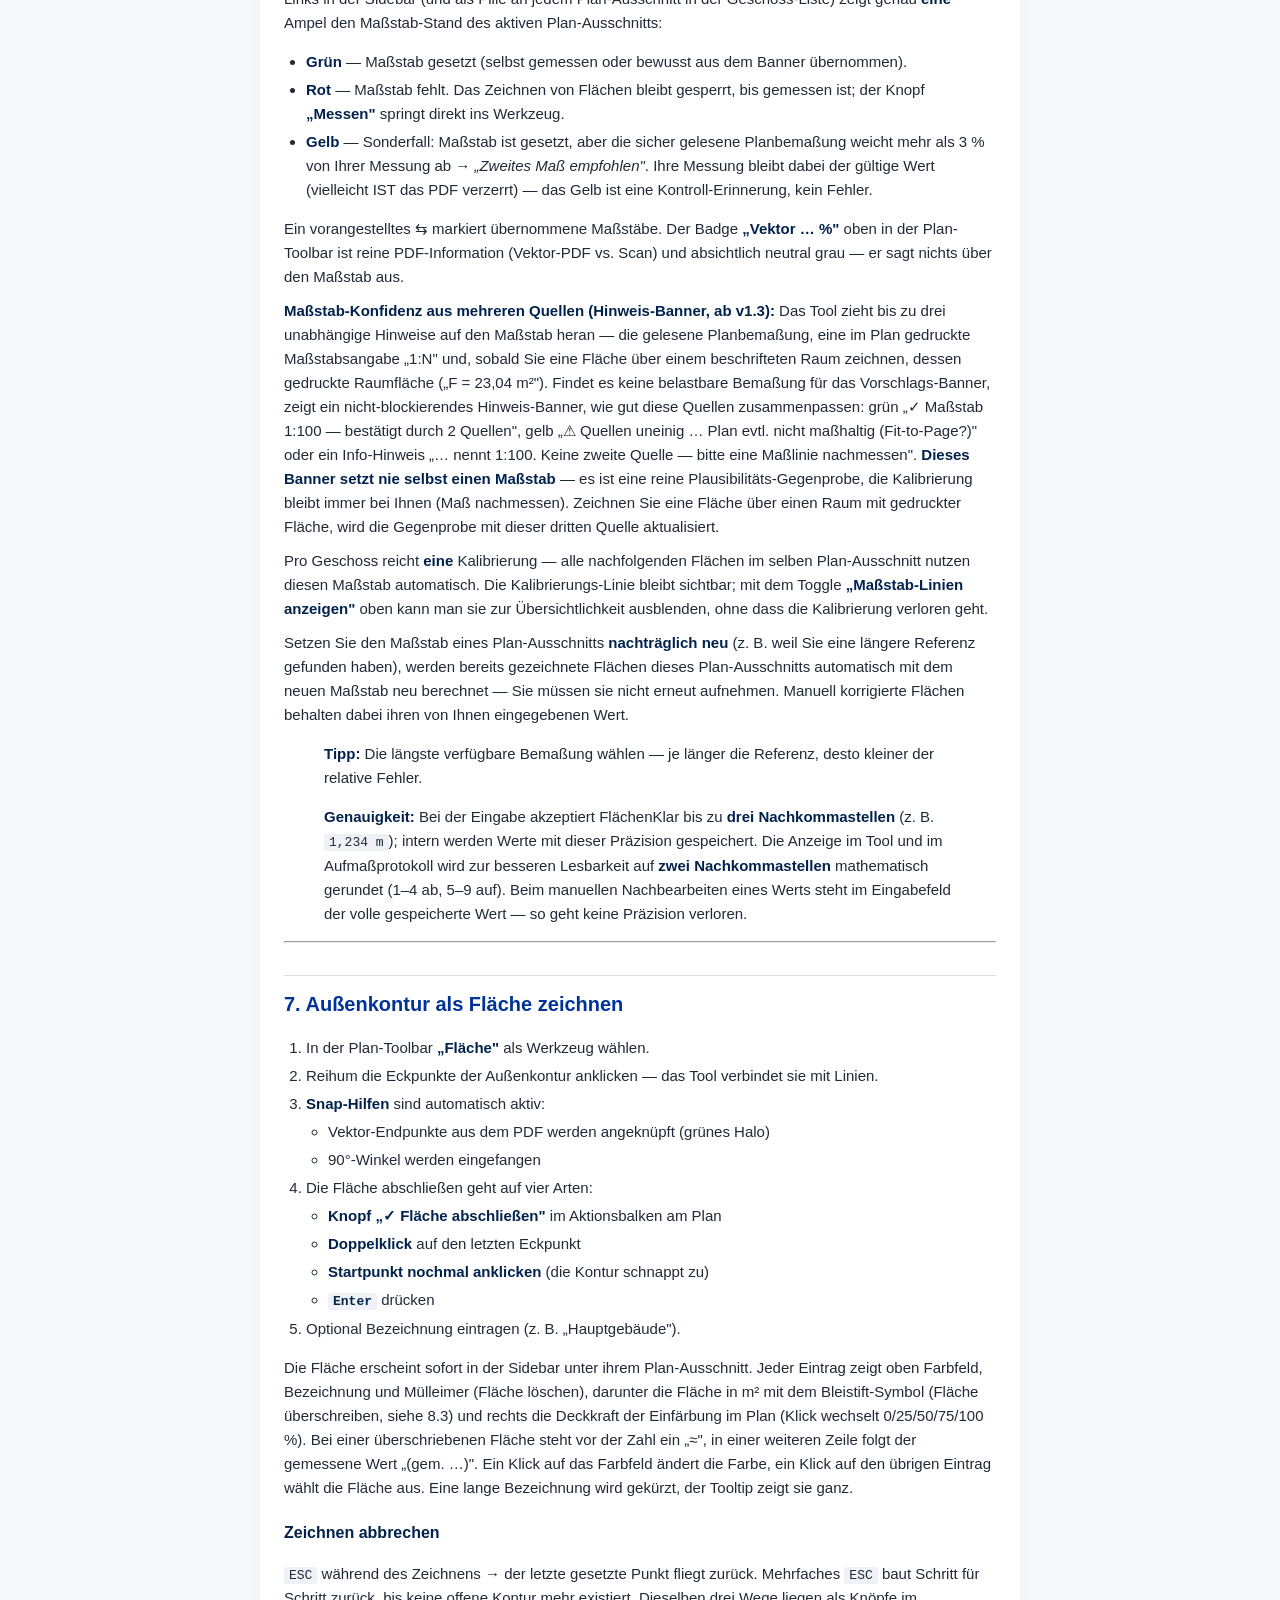
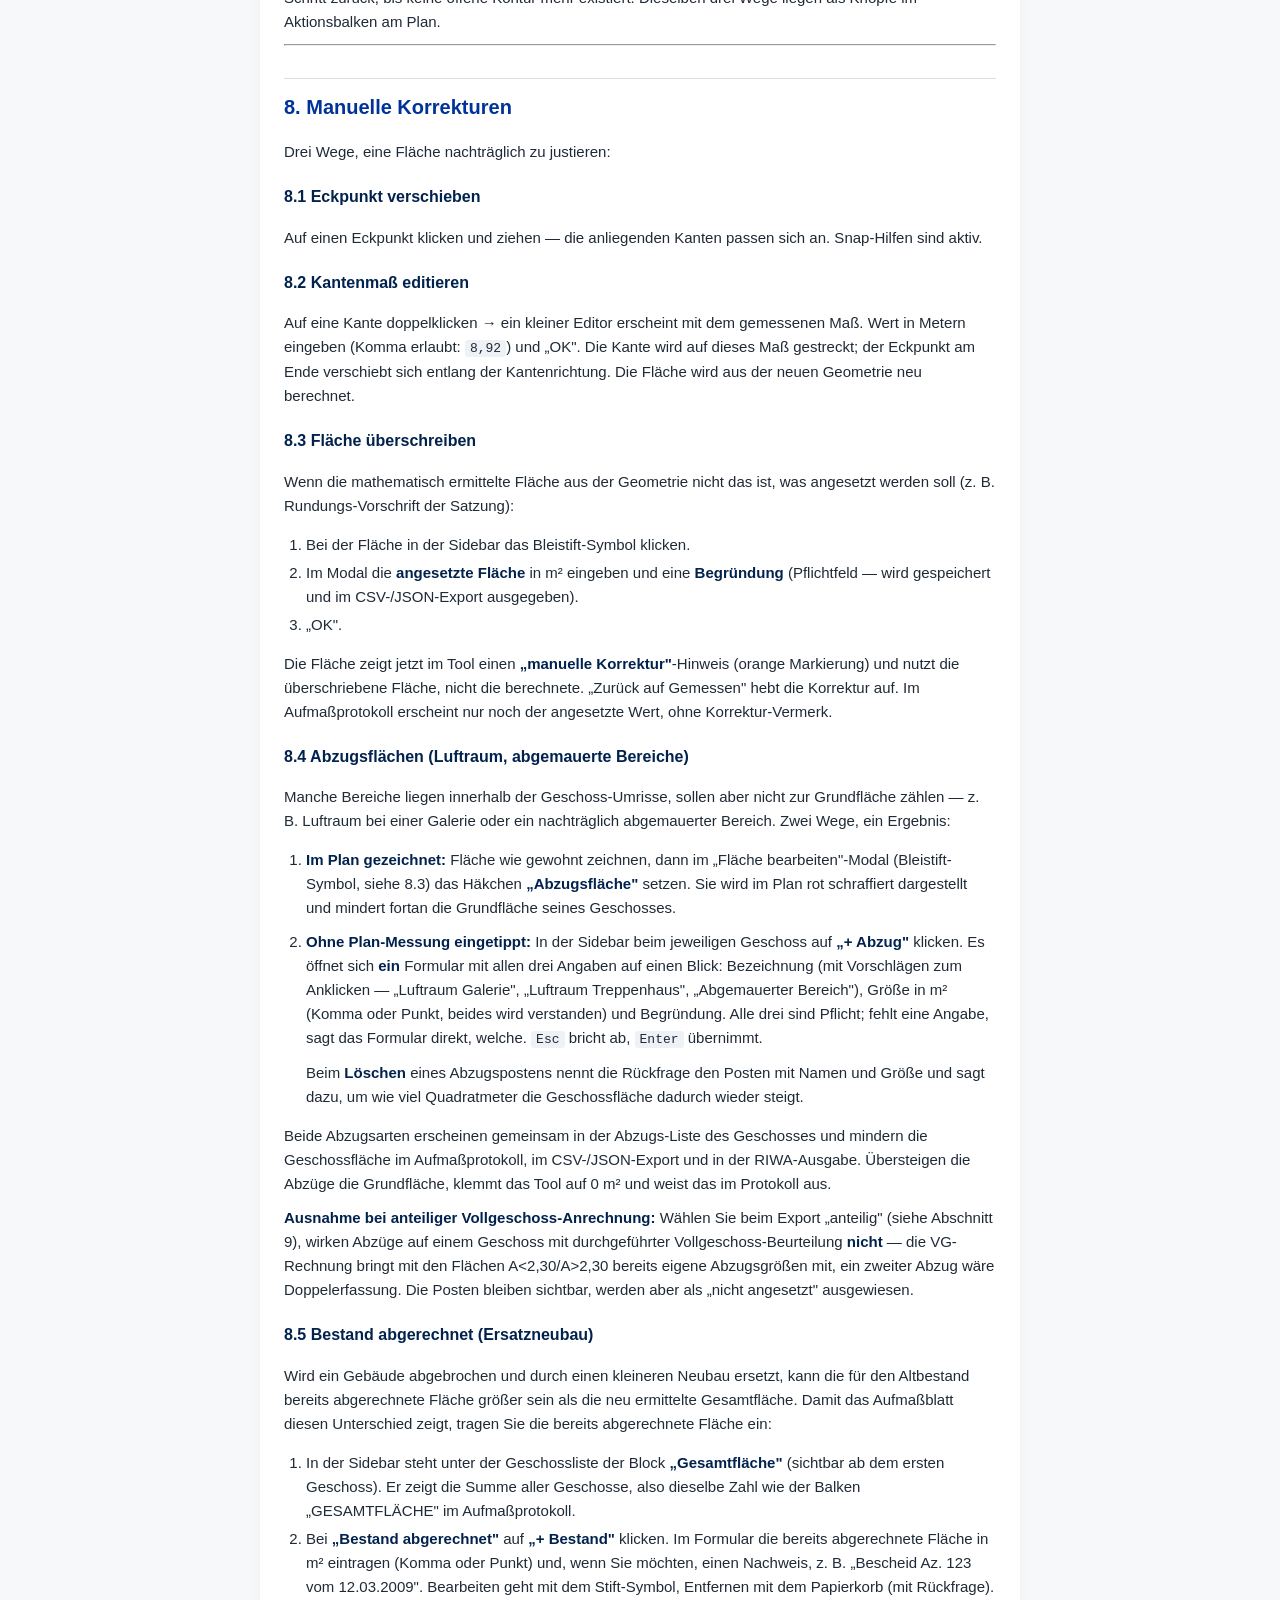
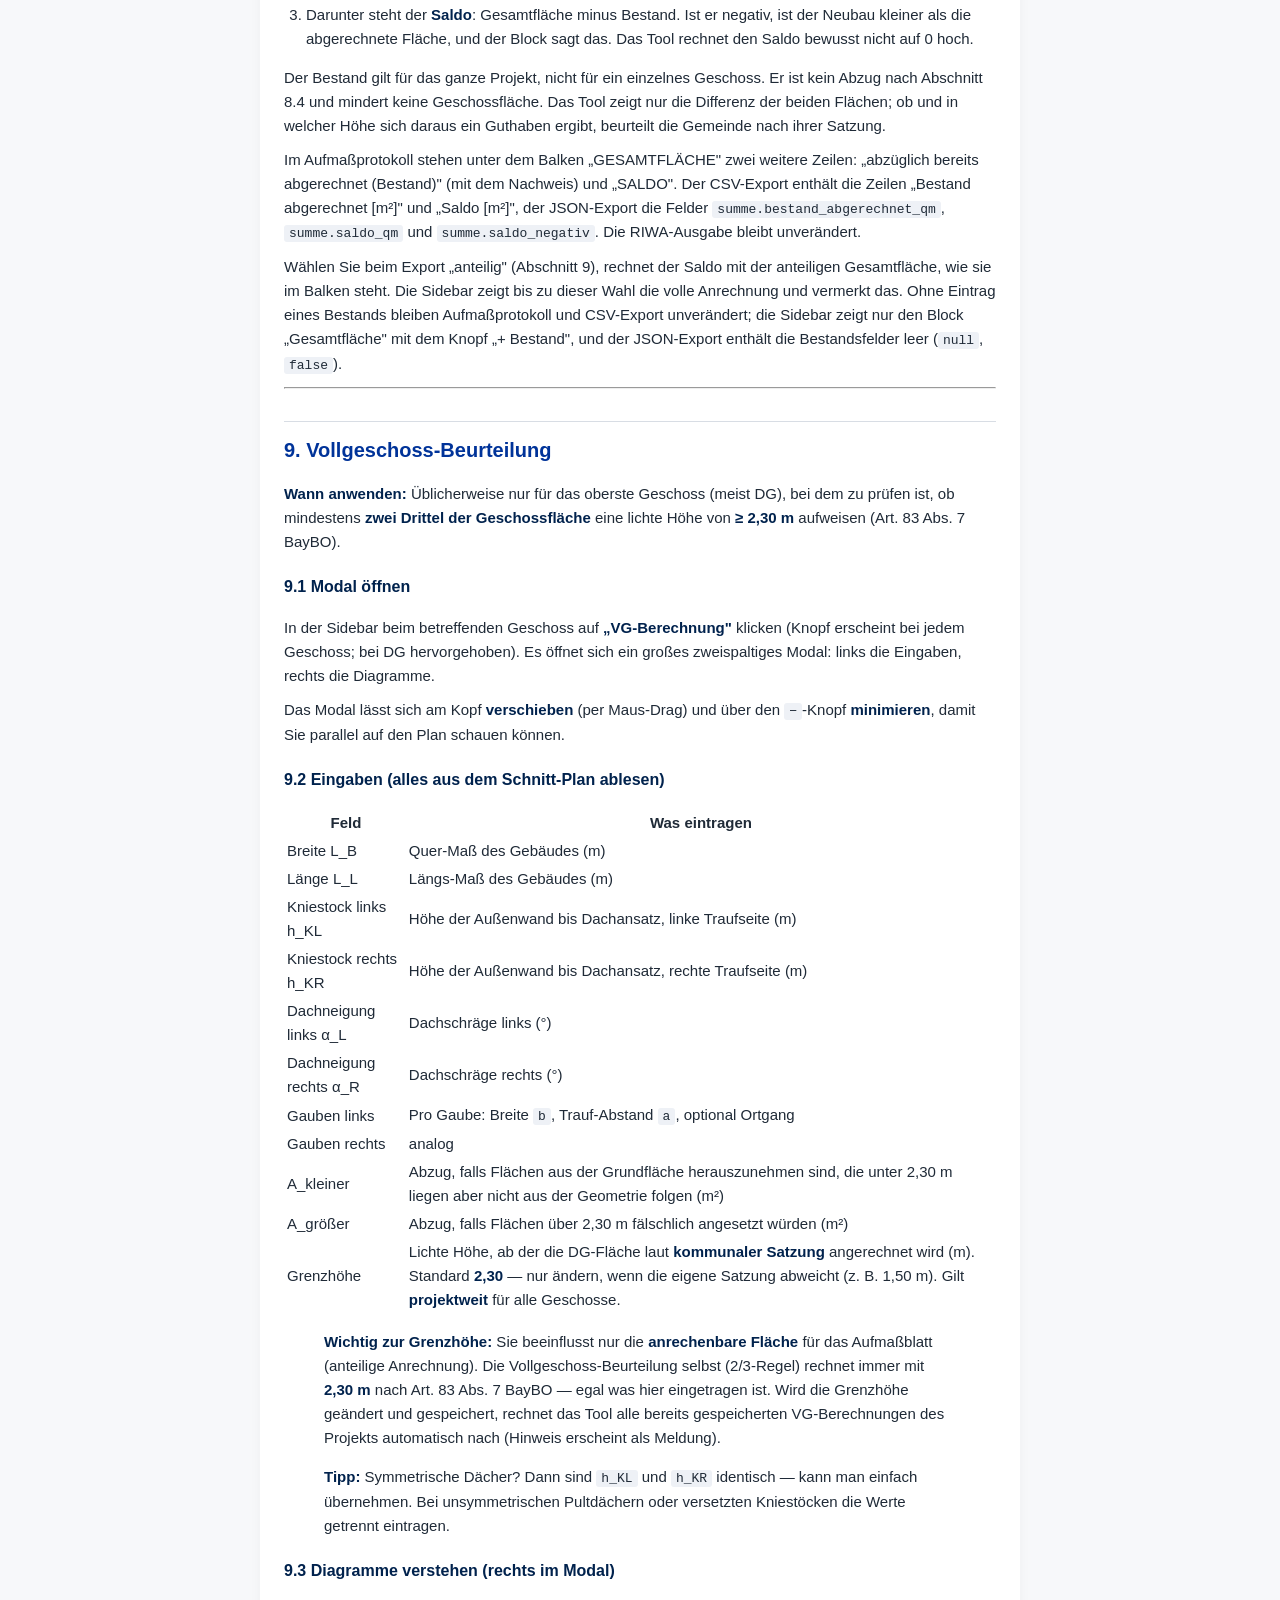
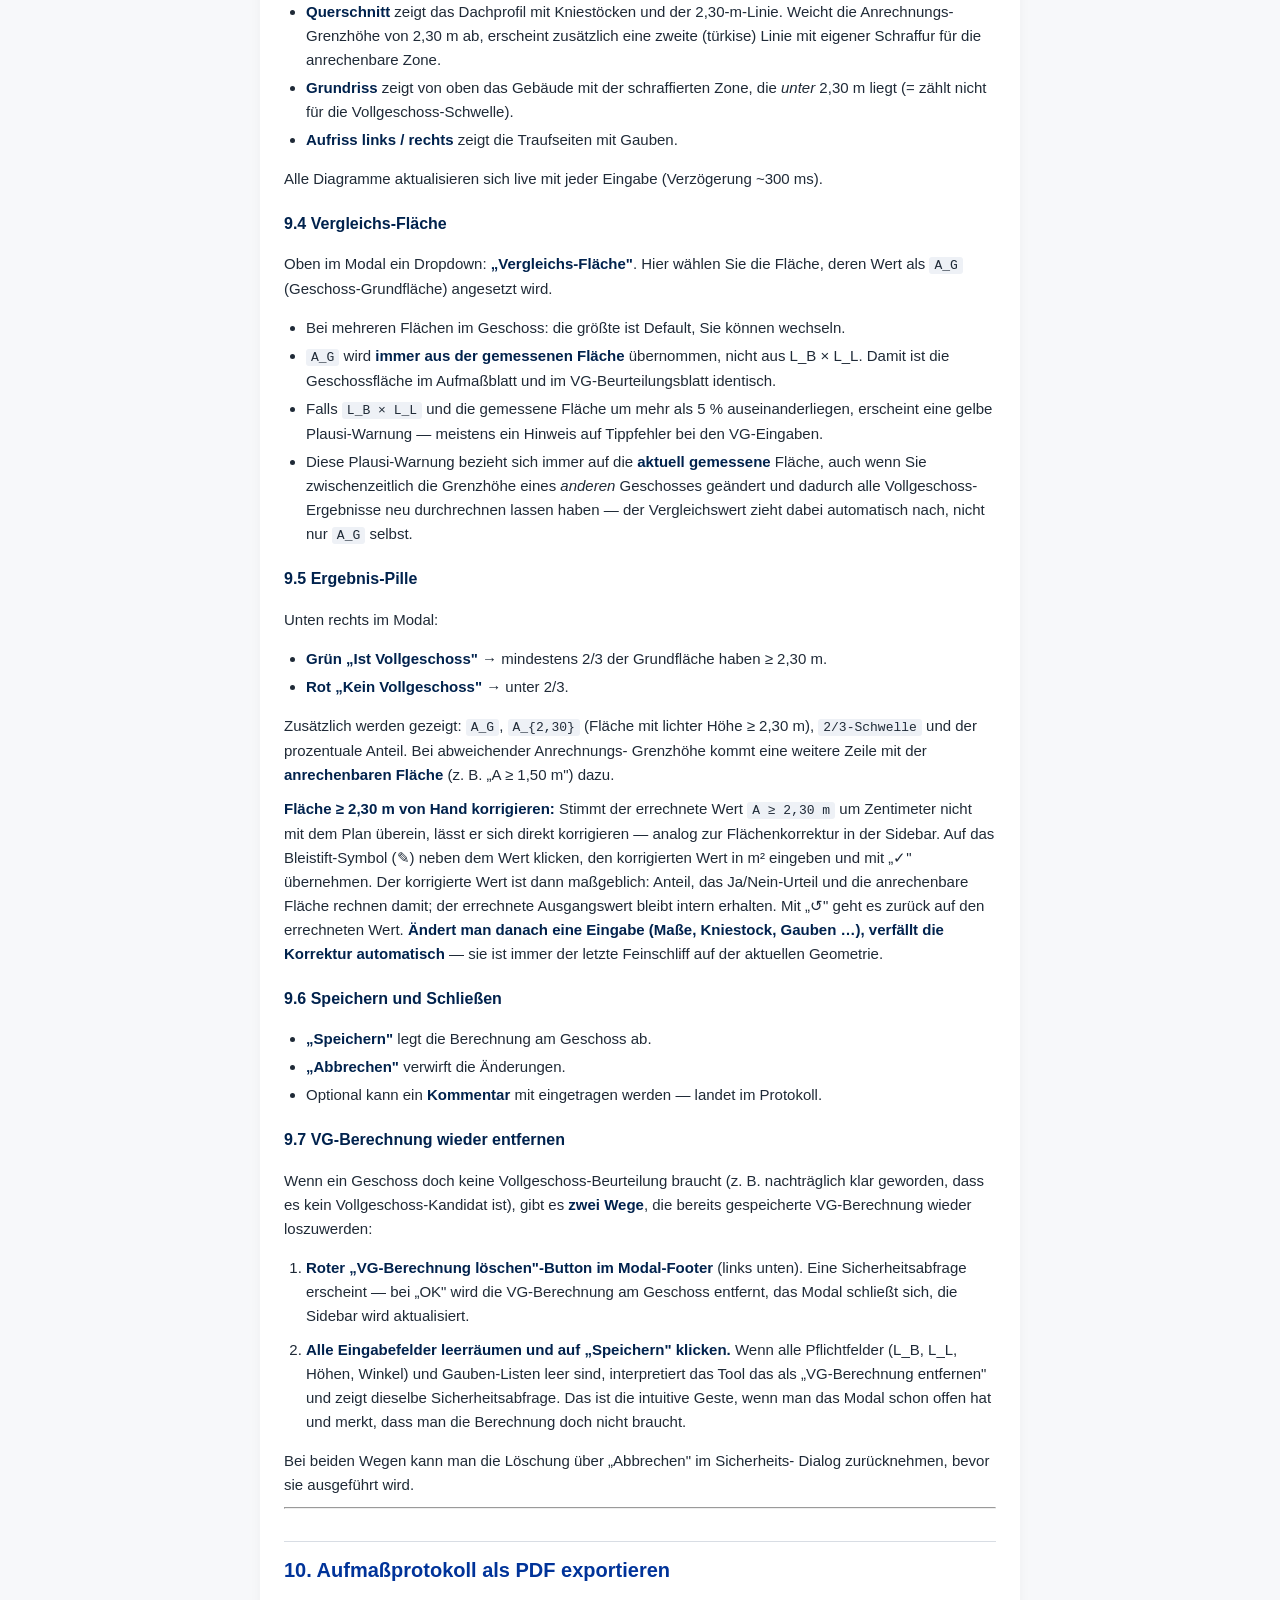
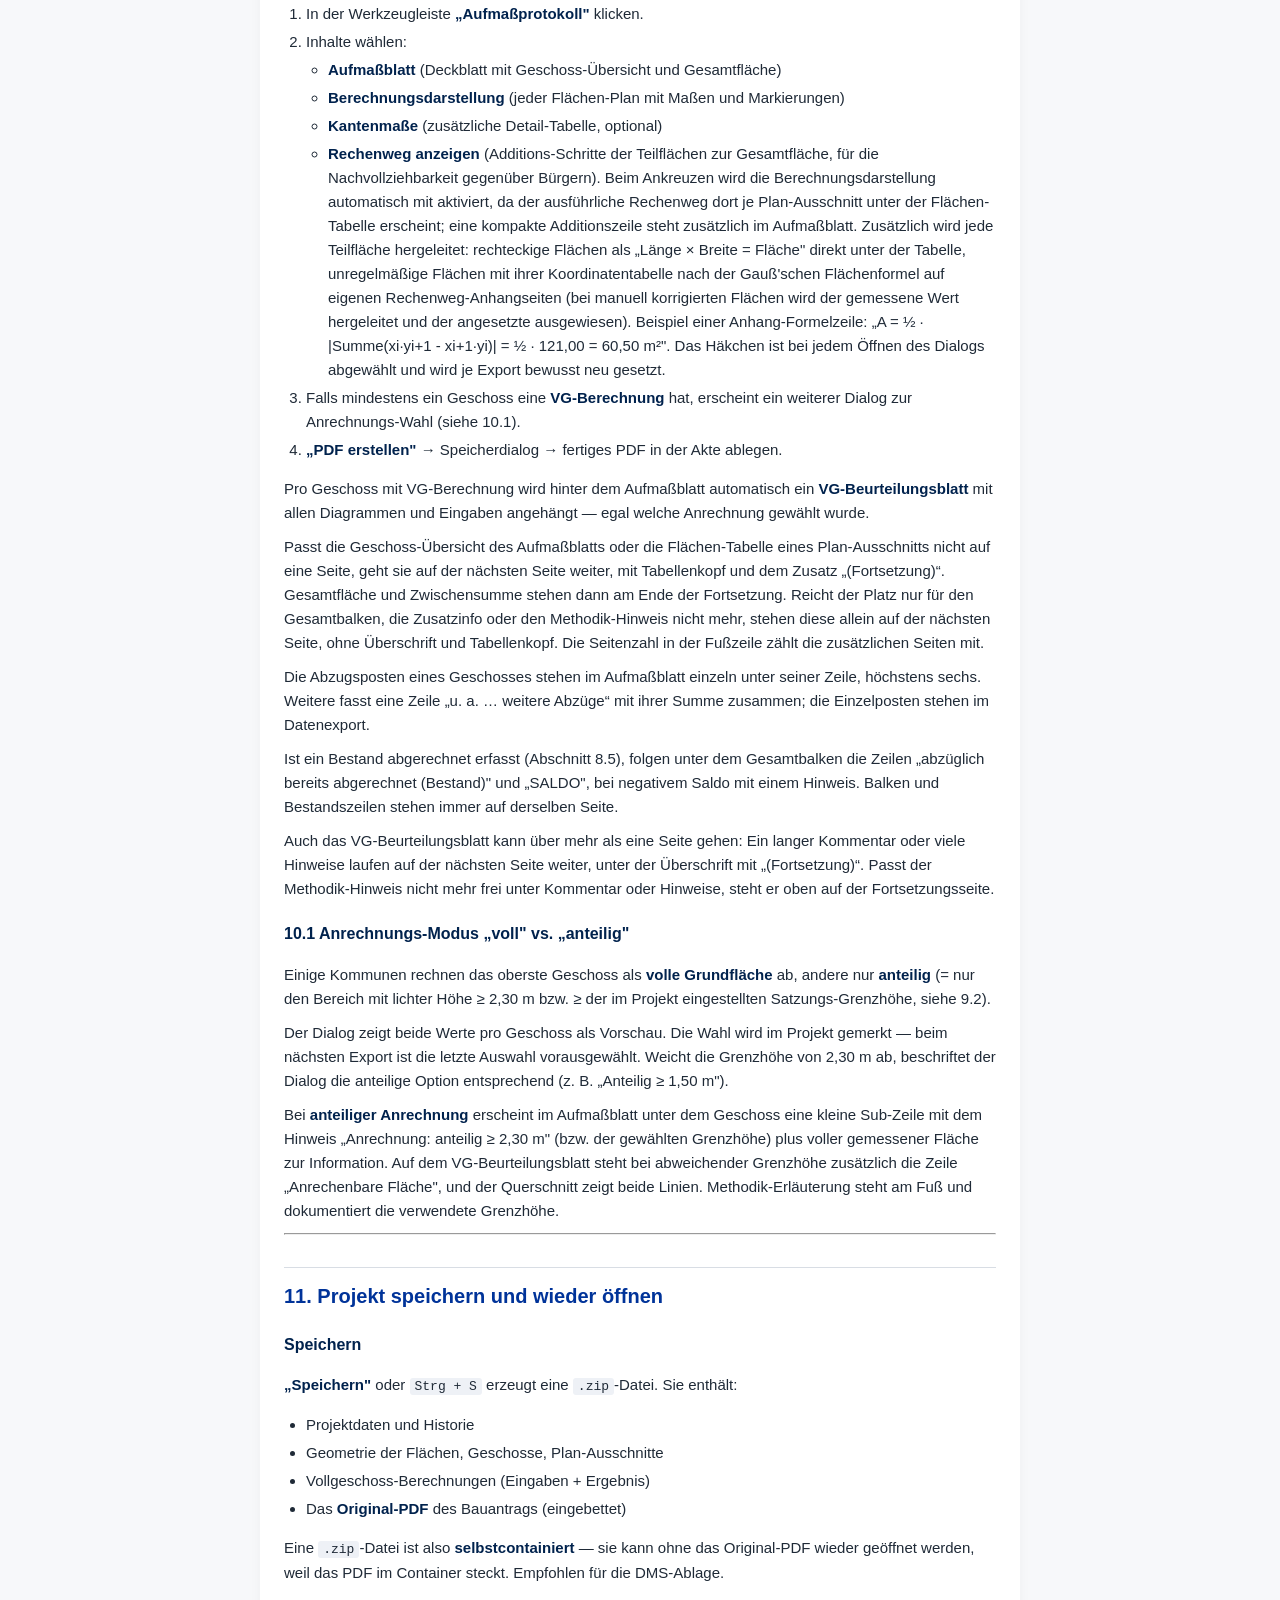
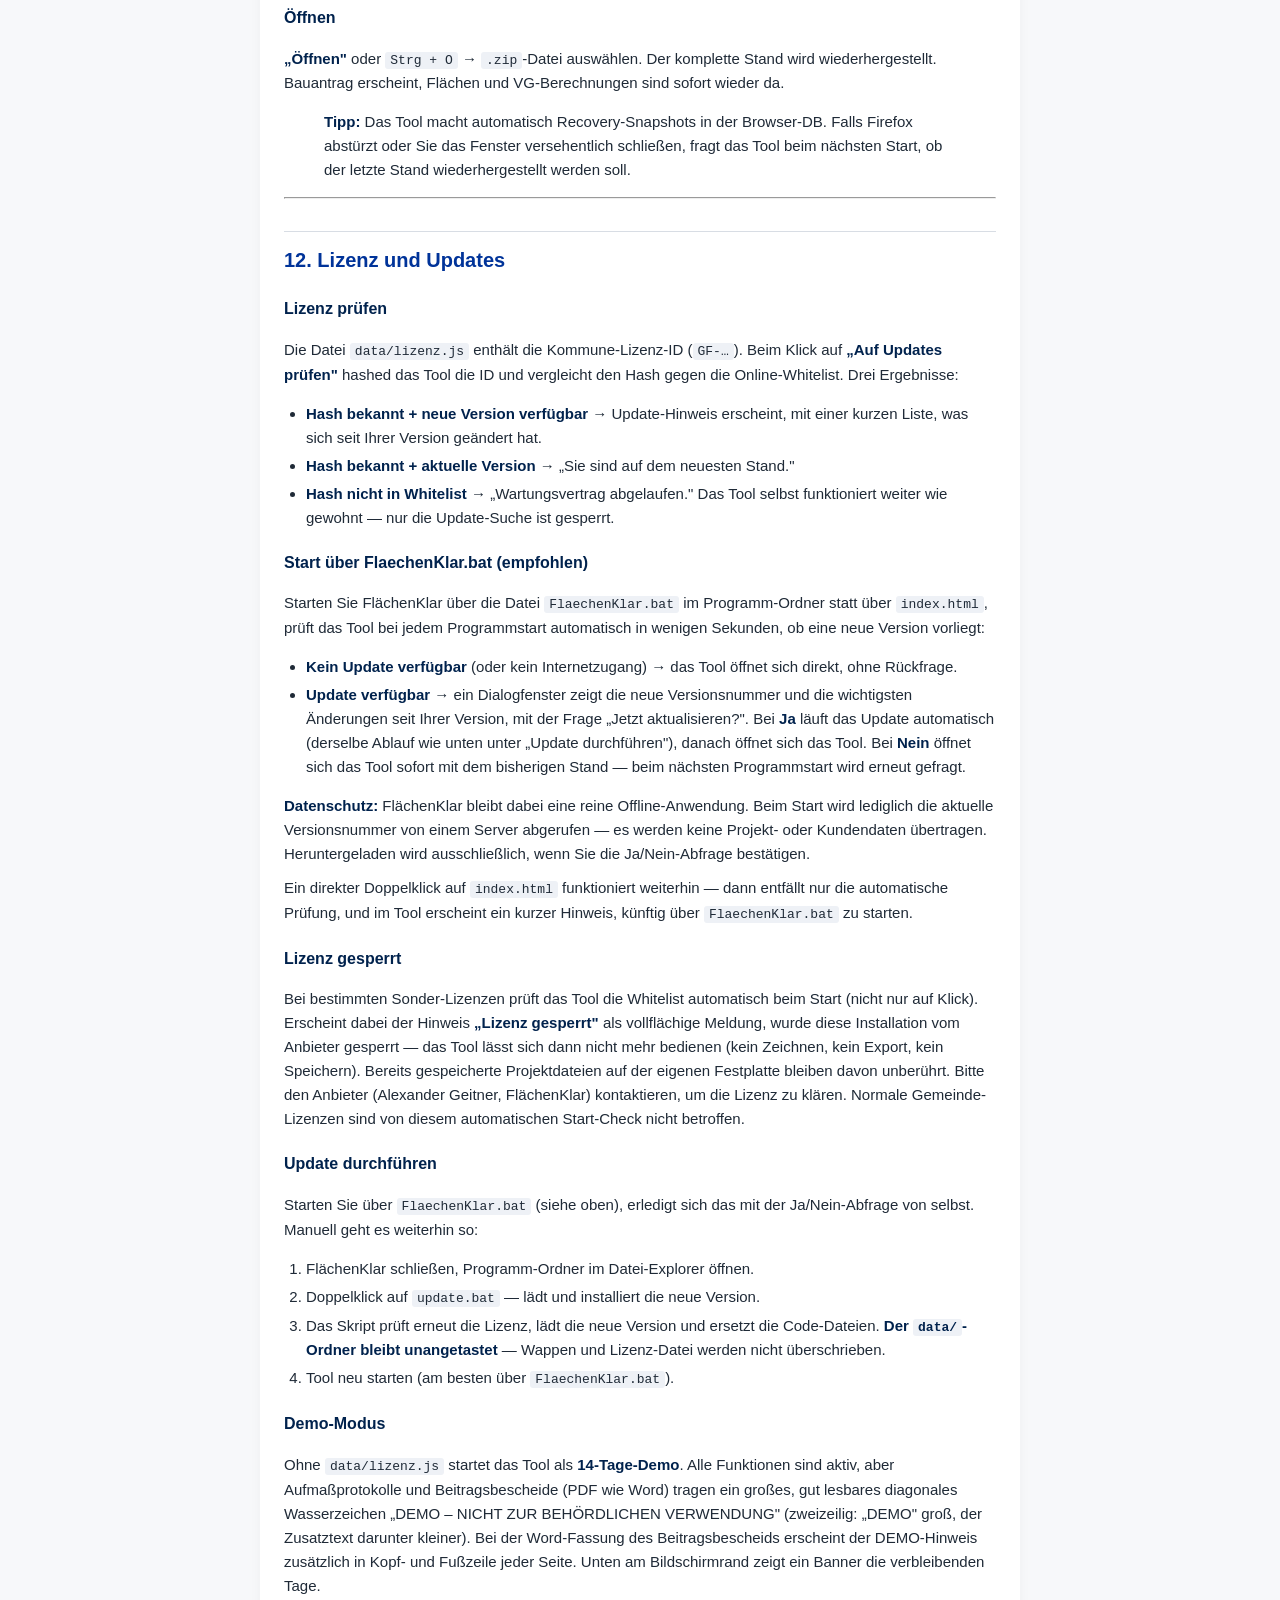
==== commit a0c630f7: "Demo 1.5.5" ====
--- a/docs/BENUTZERHANDBUCH.html
+++ b/docs/BENUTZERHANDBUCH.html
@@ -81,14 +81,14 @@
 <header class="hb-head">
   <div>
     <h1>FlächenKlar — Benutzerhandbuch</h1>
-    <div class="hb-meta">Version 1.5.4 · Stand 2026-10-15</div>
+    <div class="hb-meta">Version 1.5.5 · Stand 2026-10-20</div>
   </div>
   <button type="button" class="hb-print-btn" onclick="window.print()">Drucken</button>
 </header>
 <main class="hb-main">
 <h1 id="benutzerhandbuch-flächenklar">Benutzerhandbuch — FlächenKlar</h1>
-<p><strong>Version:</strong> 1.5.4
-<strong>Stand:</strong> 2026-10-15</p>
+<p><strong>Version:</strong> 1.5.5
+<strong>Stand:</strong> 2026-10-20</p>
 <hr>
 <h2 id="inhalt">Inhalt</h2>
 <ol>
@@ -498,6 +498,39 @@
 mit den Flächen A&lt;2,30/A&gt;2,30 bereits eigene Abzugsgrößen mit, ein
 zweiter Abzug wäre Doppelerfassung. Die Posten bleiben sichtbar, werden aber
 als „nicht angesetzt&quot; ausgewiesen.</p>
+<h3 id="8-5-bestand-abgerechnet-ersatzneubau">8.5 Bestand abgerechnet (Ersatzneubau)</h3>
+<p>Wird ein Gebäude abgebrochen und durch einen kleineren Neubau ersetzt, kann die
+für den Altbestand bereits abgerechnete Fläche größer sein als die neu
+ermittelte Gesamtfläche. Damit das Aufmaßblatt diesen Unterschied zeigt,
+tragen Sie die bereits abgerechnete Fläche ein:</p>
+<ol>
+<li>In der Sidebar steht unter der Geschossliste der Block <strong>„Gesamtfläche&quot;</strong>
+(sichtbar ab dem ersten Geschoss). Er zeigt die Summe aller Geschosse, also
+dieselbe Zahl wie der Balken „GESAMTFLÄCHE&quot; im Aufmaßprotokoll.</li>
+<li>Bei <strong>„Bestand abgerechnet&quot;</strong> auf <strong>„+ Bestand&quot;</strong> klicken. Im Formular die
+bereits abgerechnete Fläche in m² eintragen (Komma oder Punkt) und, wenn
+Sie möchten, einen Nachweis, z. B. „Bescheid Az. 123 vom 12.03.2009&quot;.
+Bearbeiten geht mit dem Stift-Symbol, Entfernen mit dem Papierkorb (mit
+Rückfrage).</li>
+<li>Darunter steht der <strong>Saldo</strong>: Gesamtfläche minus Bestand. Ist er negativ,
+ist der Neubau kleiner als die abgerechnete Fläche, und der Block sagt das.
+Das Tool rechnet den Saldo bewusst nicht auf 0 hoch.</li>
+</ol>
+<p>Der Bestand gilt für das ganze Projekt, nicht für ein einzelnes Geschoss. Er ist
+kein Abzug nach Abschnitt 8.4 und mindert keine Geschossfläche. Das Tool zeigt
+nur die Differenz der beiden Flächen; ob und in welcher Höhe sich daraus ein
+Guthaben ergibt, beurteilt die Gemeinde nach ihrer Satzung.</p>
+<p>Im Aufmaßprotokoll stehen unter dem Balken „GESAMTFLÄCHE&quot; zwei weitere Zeilen:
+„abzüglich bereits abgerechnet (Bestand)&quot; (mit dem Nachweis) und „SALDO&quot;. Der
+CSV-Export enthält die Zeilen „Bestand abgerechnet [m²]&quot; und „Saldo [m²]&quot;, der
+JSON-Export die Felder <code>summe.bestand_abgerechnet_qm</code>, <code>summe.saldo_qm</code> und
+<code>summe.saldo_negativ</code>. Die RIWA-Ausgabe bleibt unverändert.</p>
+<p>Wählen Sie beim Export „anteilig&quot; (Abschnitt 9), rechnet der Saldo mit der
+anteiligen Gesamtfläche, wie sie im Balken steht. Die Sidebar zeigt bis zu
+dieser Wahl die volle Anrechnung und vermerkt das. Ohne Eintrag eines
+Bestands bleiben Aufmaßprotokoll und CSV-Export unverändert; die Sidebar zeigt
+nur den Block „Gesamtfläche&quot; mit dem Knopf „+ Bestand&quot;, und der JSON-Export
+enthält die Bestandsfelder leer (<code>null</code>, <code>false</code>).</p>
 <hr>
 <h2 id="9-vollgeschoss-beurteilung">9. Vollgeschoss-Beurteilung</h2>
 <p><strong>Wann anwenden:</strong> Üblicherweise nur für das oberste Geschoss (meist DG), bei
@@ -690,6 +723,10 @@
 <p>Die Abzugsposten eines Geschosses stehen im Aufmaßblatt einzeln unter seiner
 Zeile, höchstens sechs. Weitere fasst eine Zeile „u. a. … weitere Abzüge“
 mit ihrer Summe zusammen; die Einzelposten stehen im Datenexport.</p>
+<p>Ist ein Bestand abgerechnet erfasst (Abschnitt 8.5), folgen unter dem
+Gesamtbalken die Zeilen „abzüglich bereits abgerechnet (Bestand)&quot; und „SALDO&quot;,
+bei negativem Saldo mit einem Hinweis. Balken und Bestandszeilen stehen immer
+auf derselben Seite.</p>
 <p>Auch das VG-Beurteilungsblatt kann über mehr als eine Seite gehen: Ein langer
 Kommentar oder viele Hinweise laufen auf der nächsten Seite weiter, unter der
 Überschrift mit „(Fortsetzung)“. Passt der Methodik-Hinweis nicht mehr frei
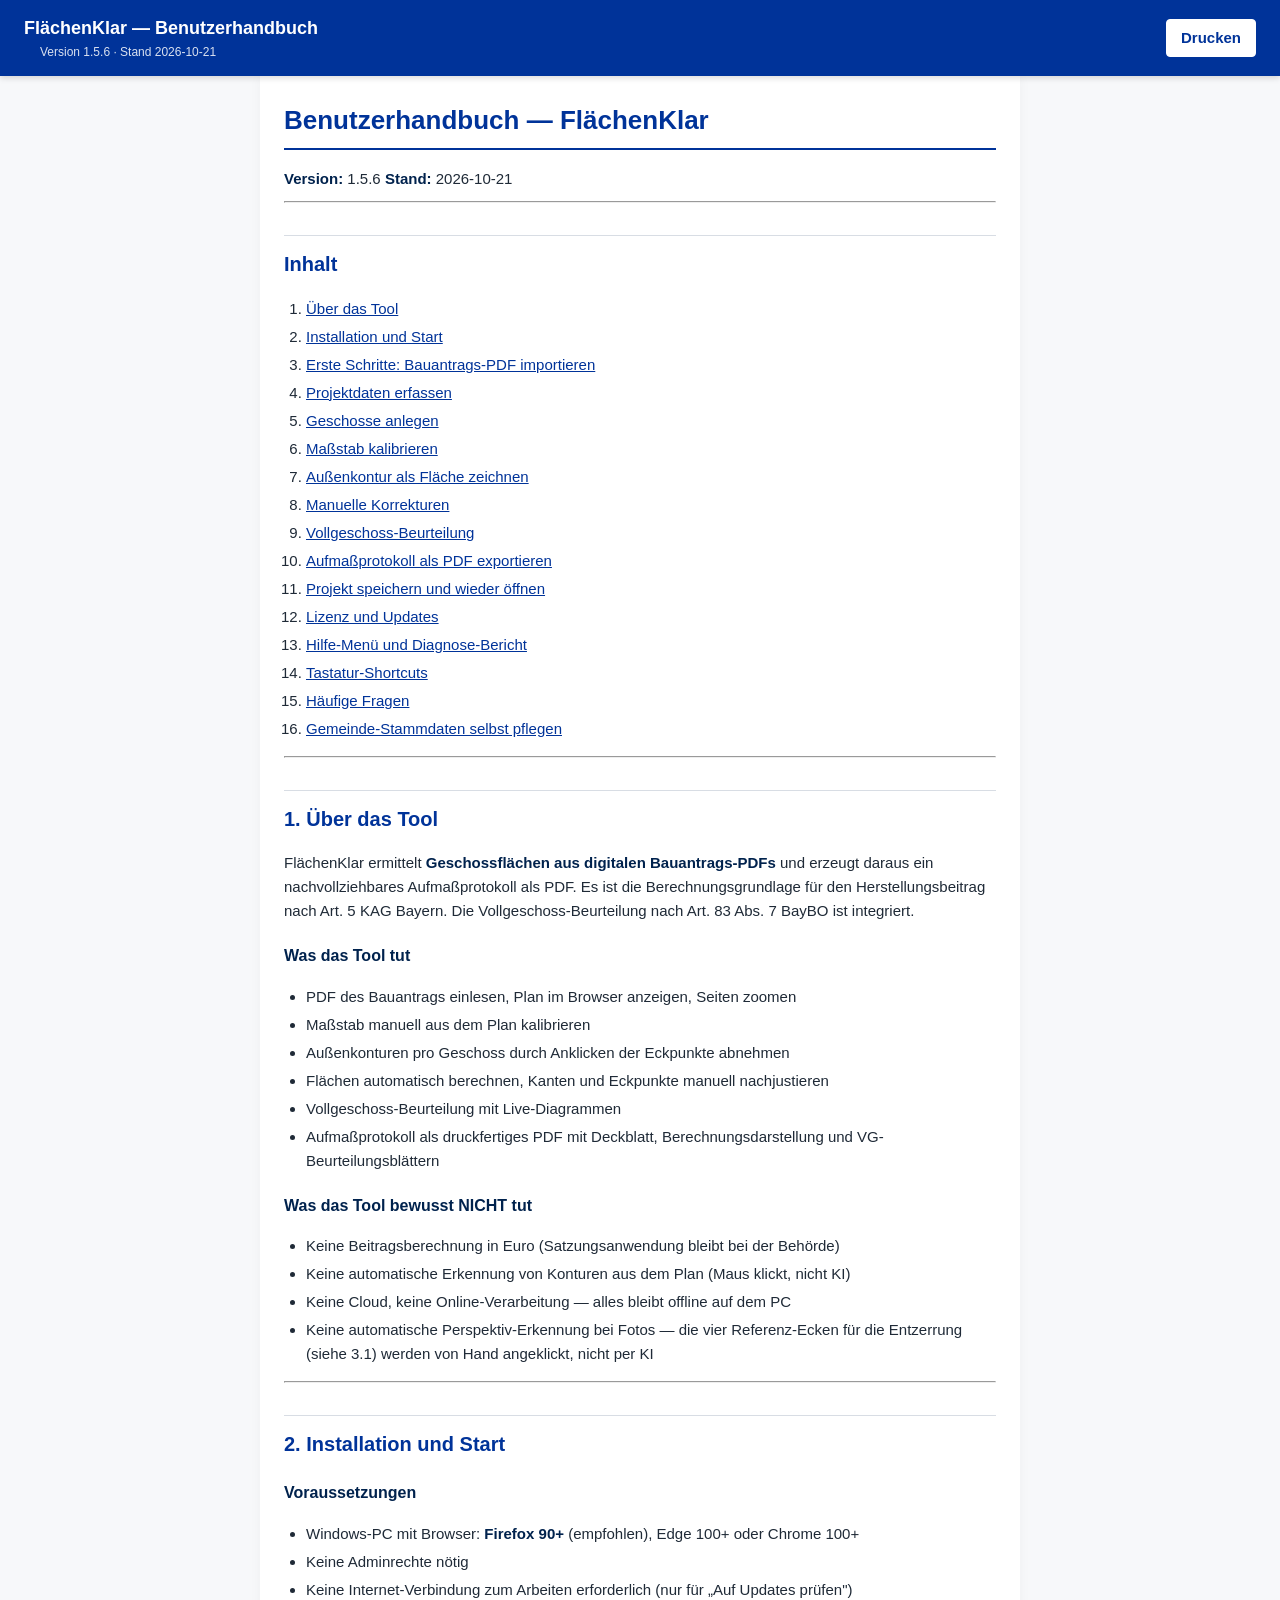
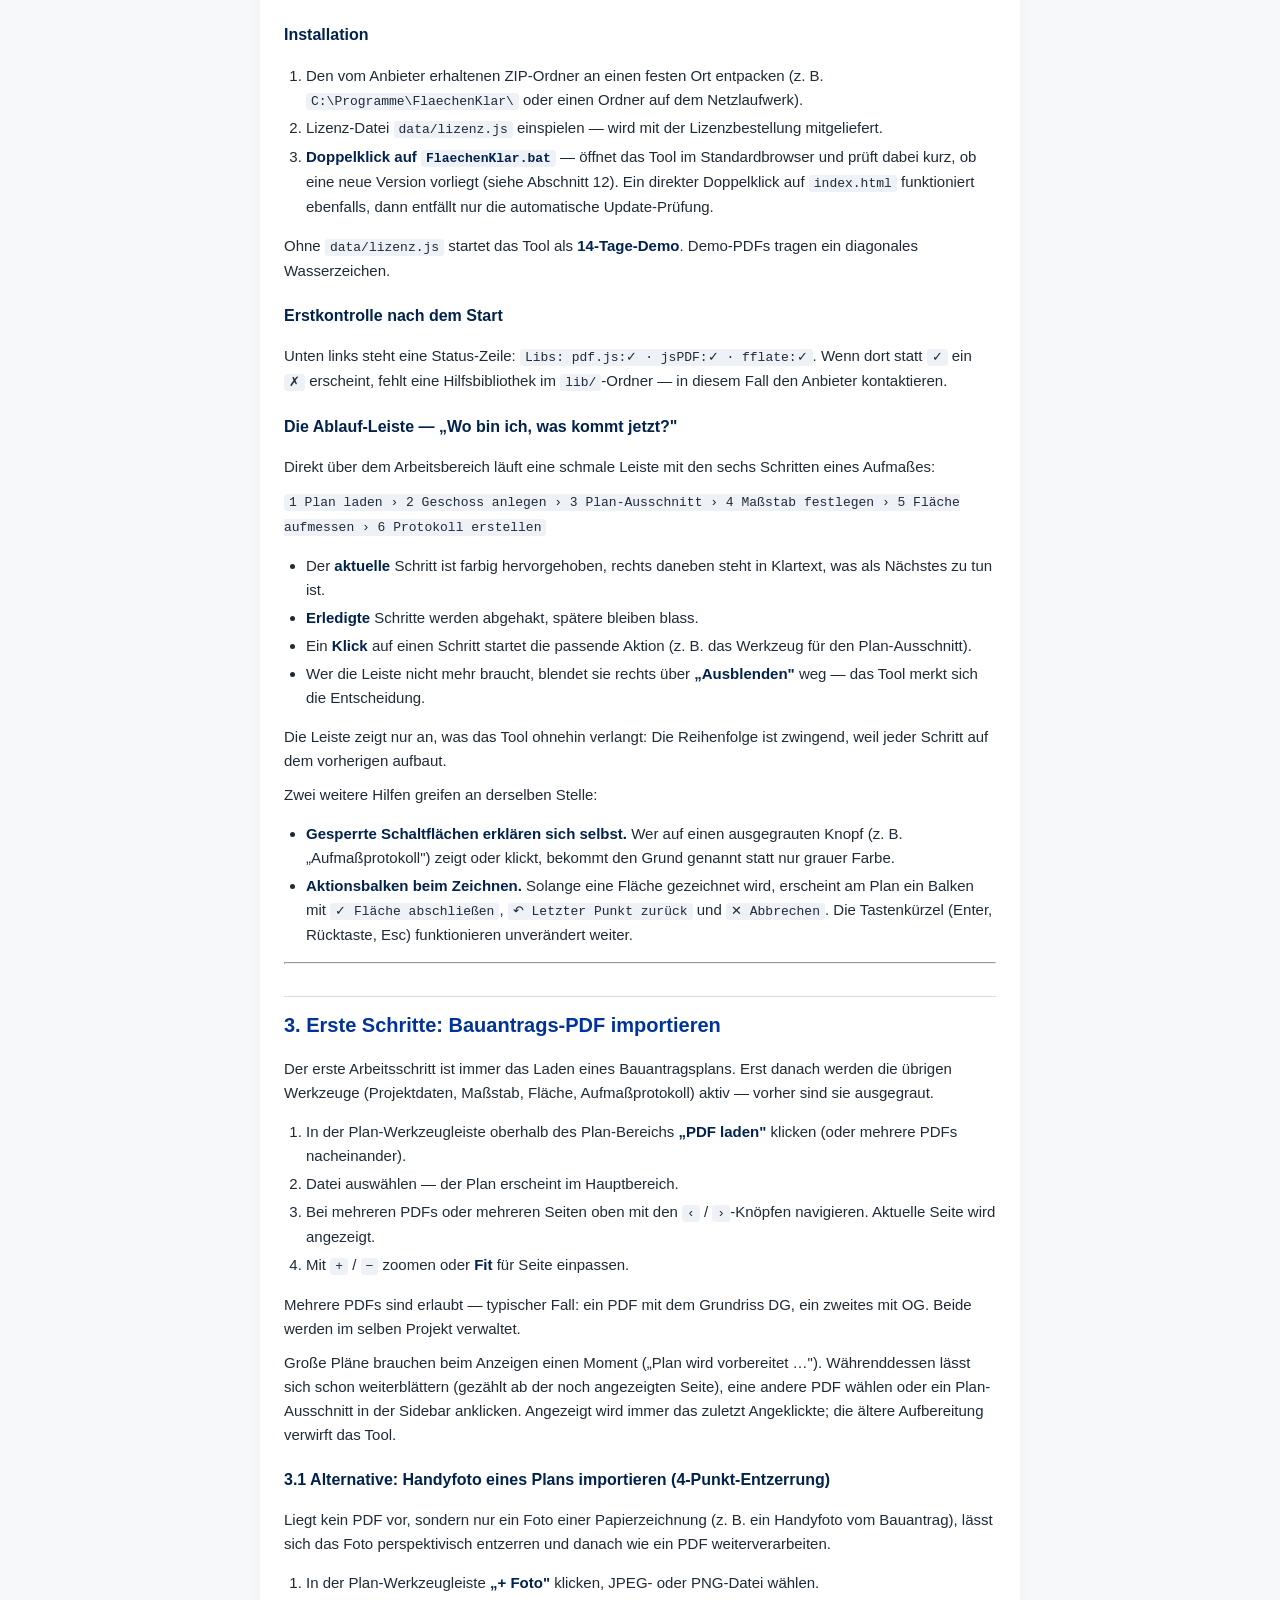
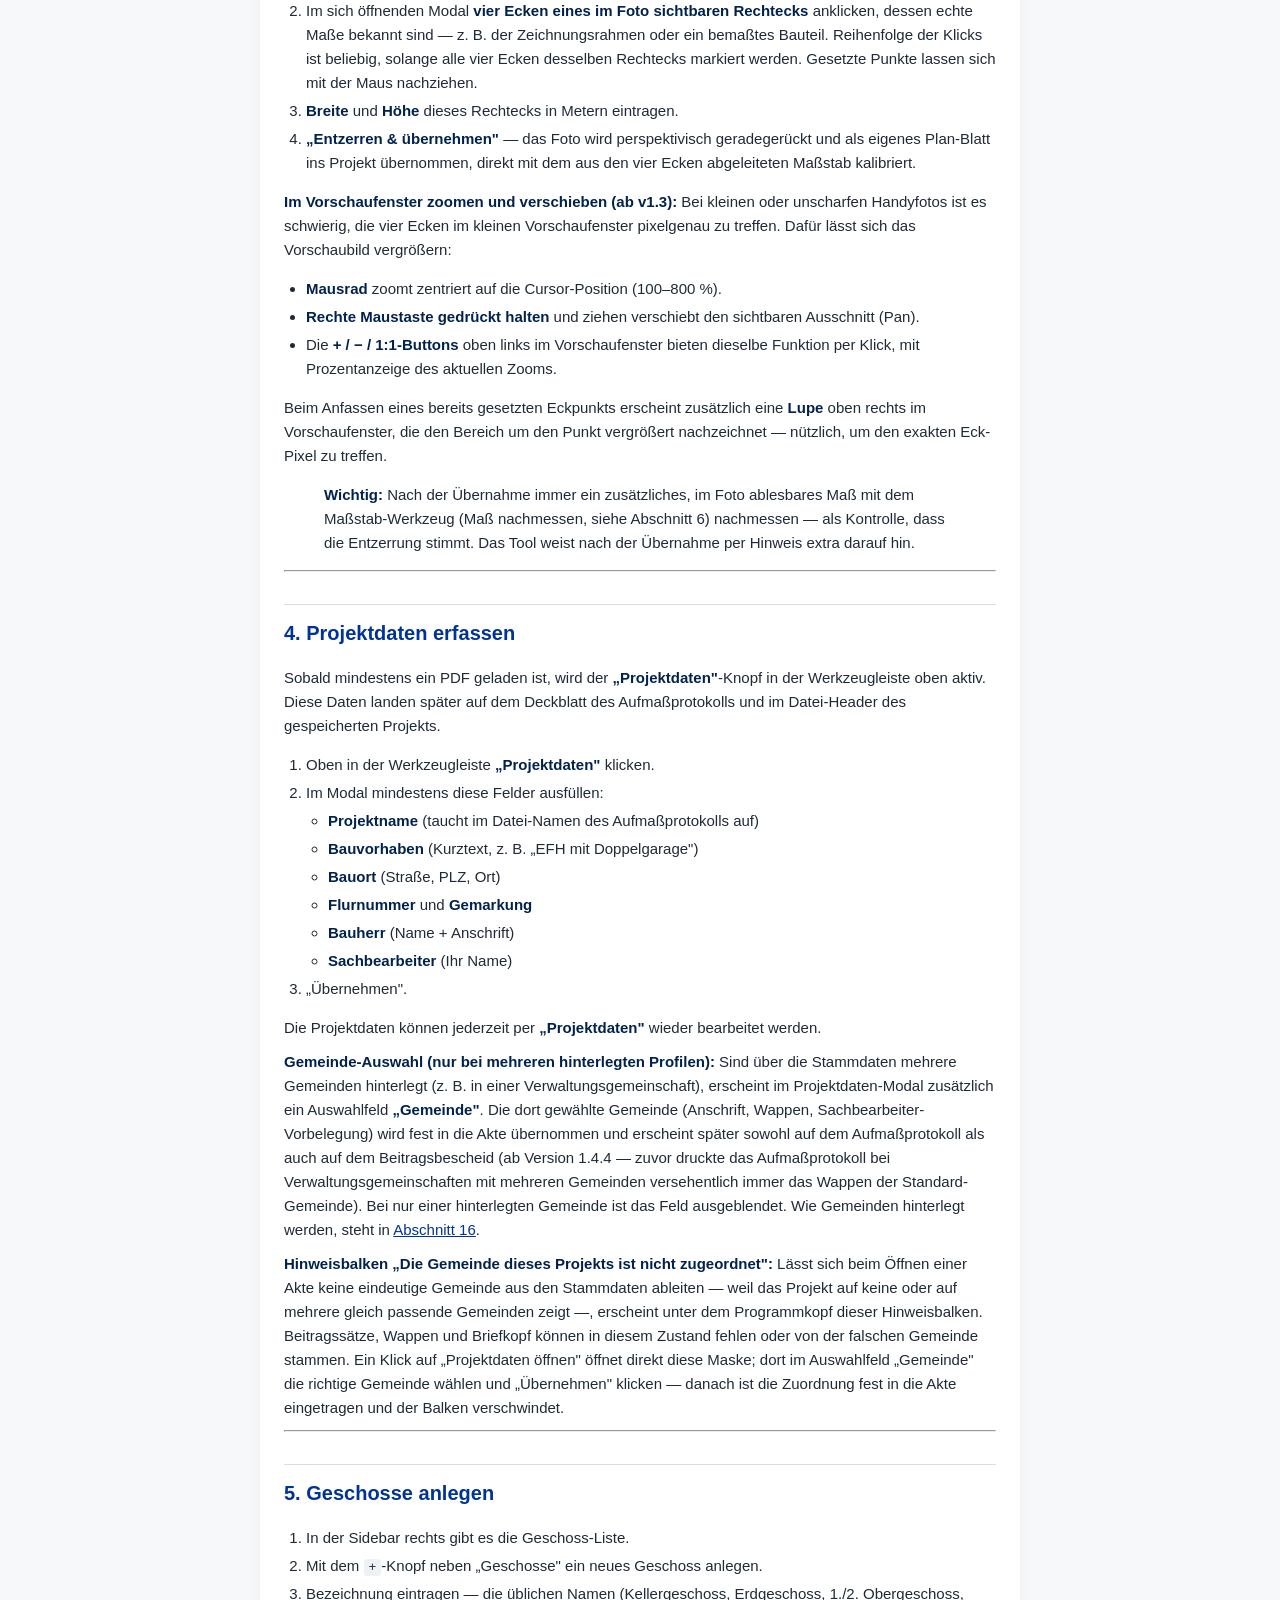
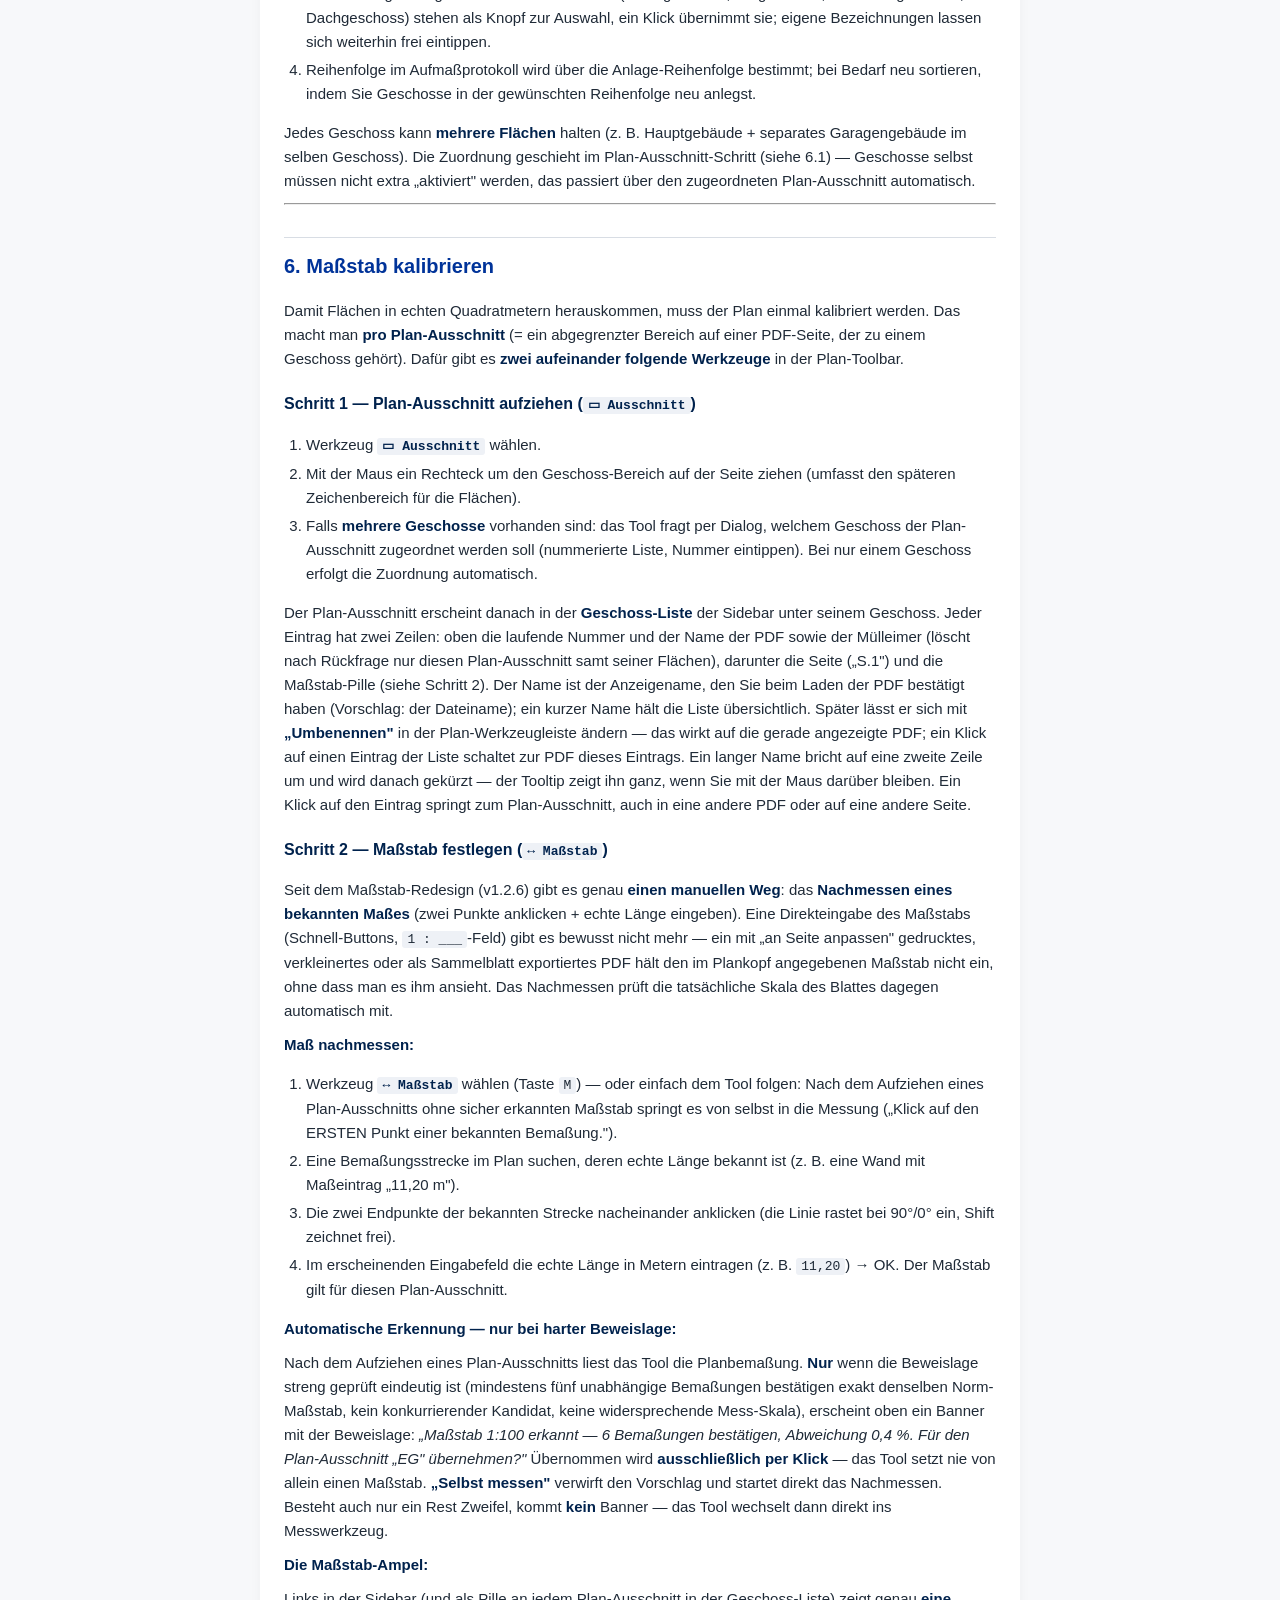
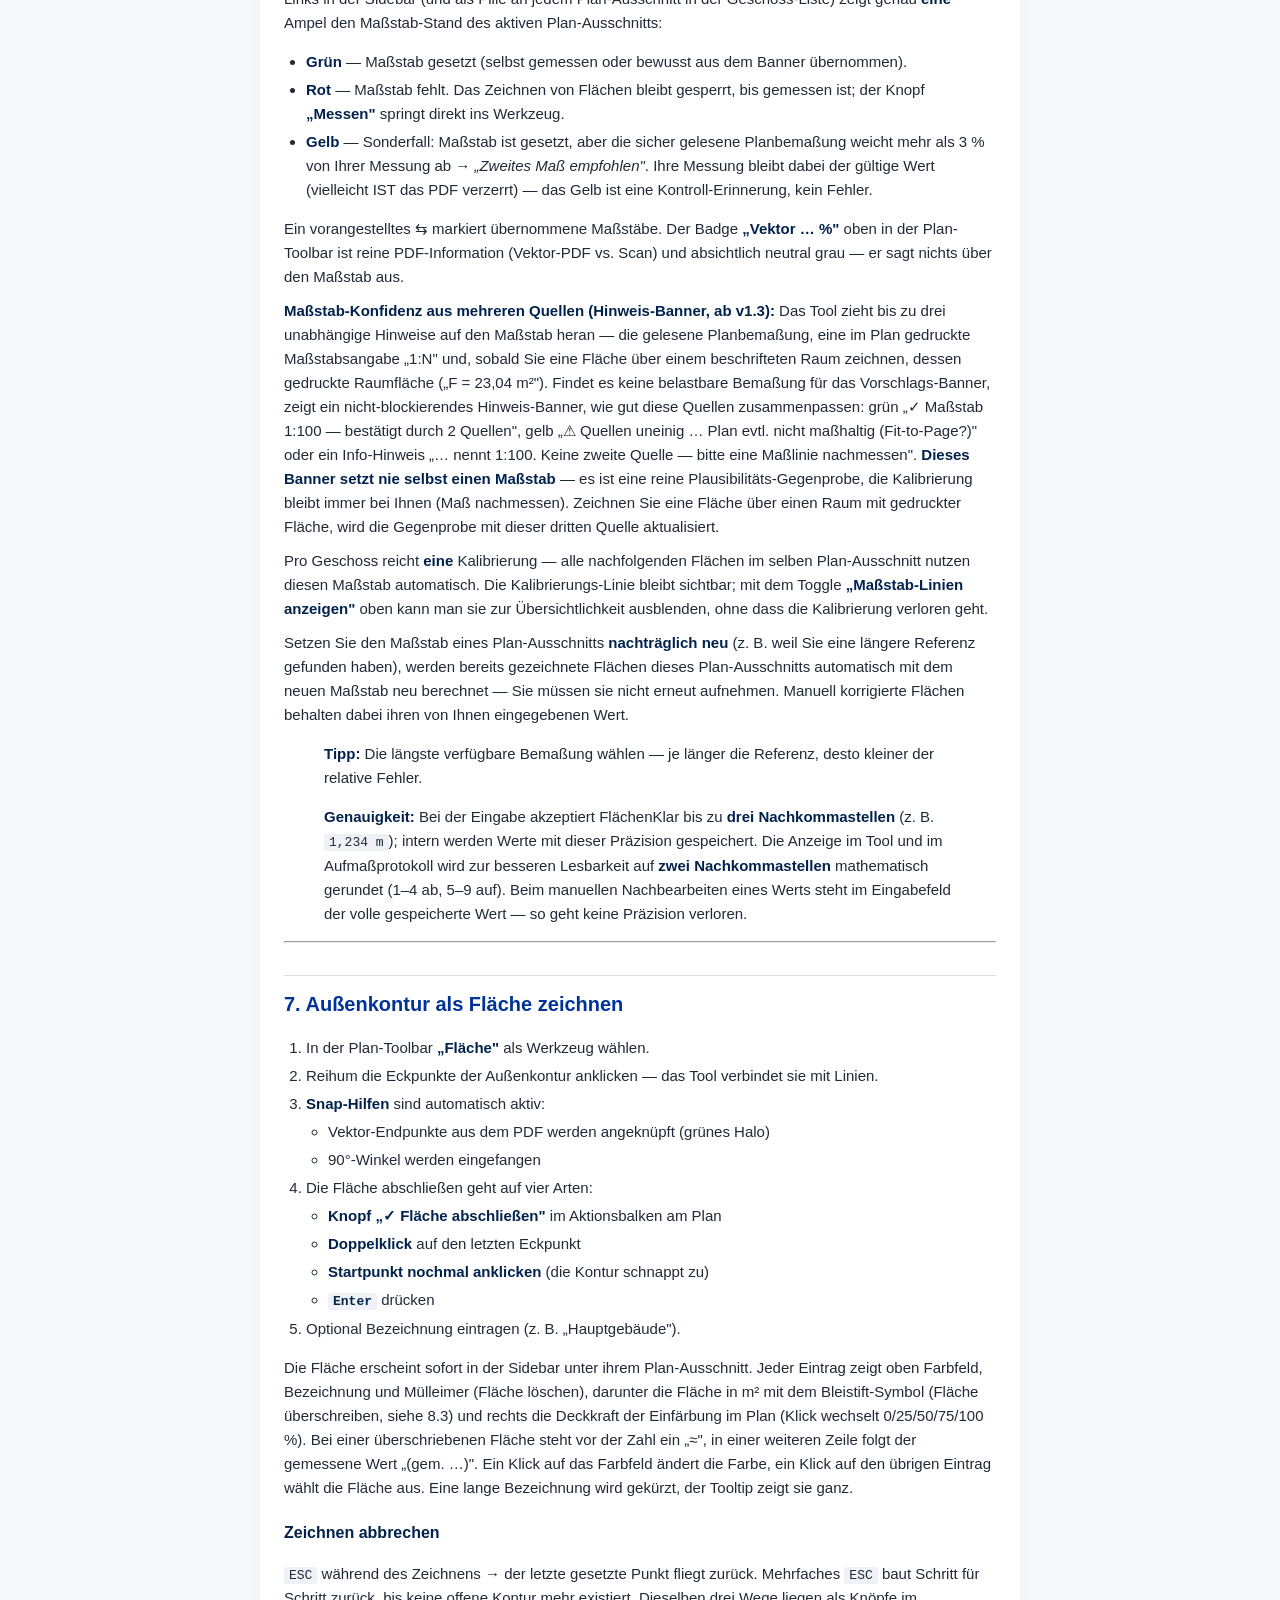
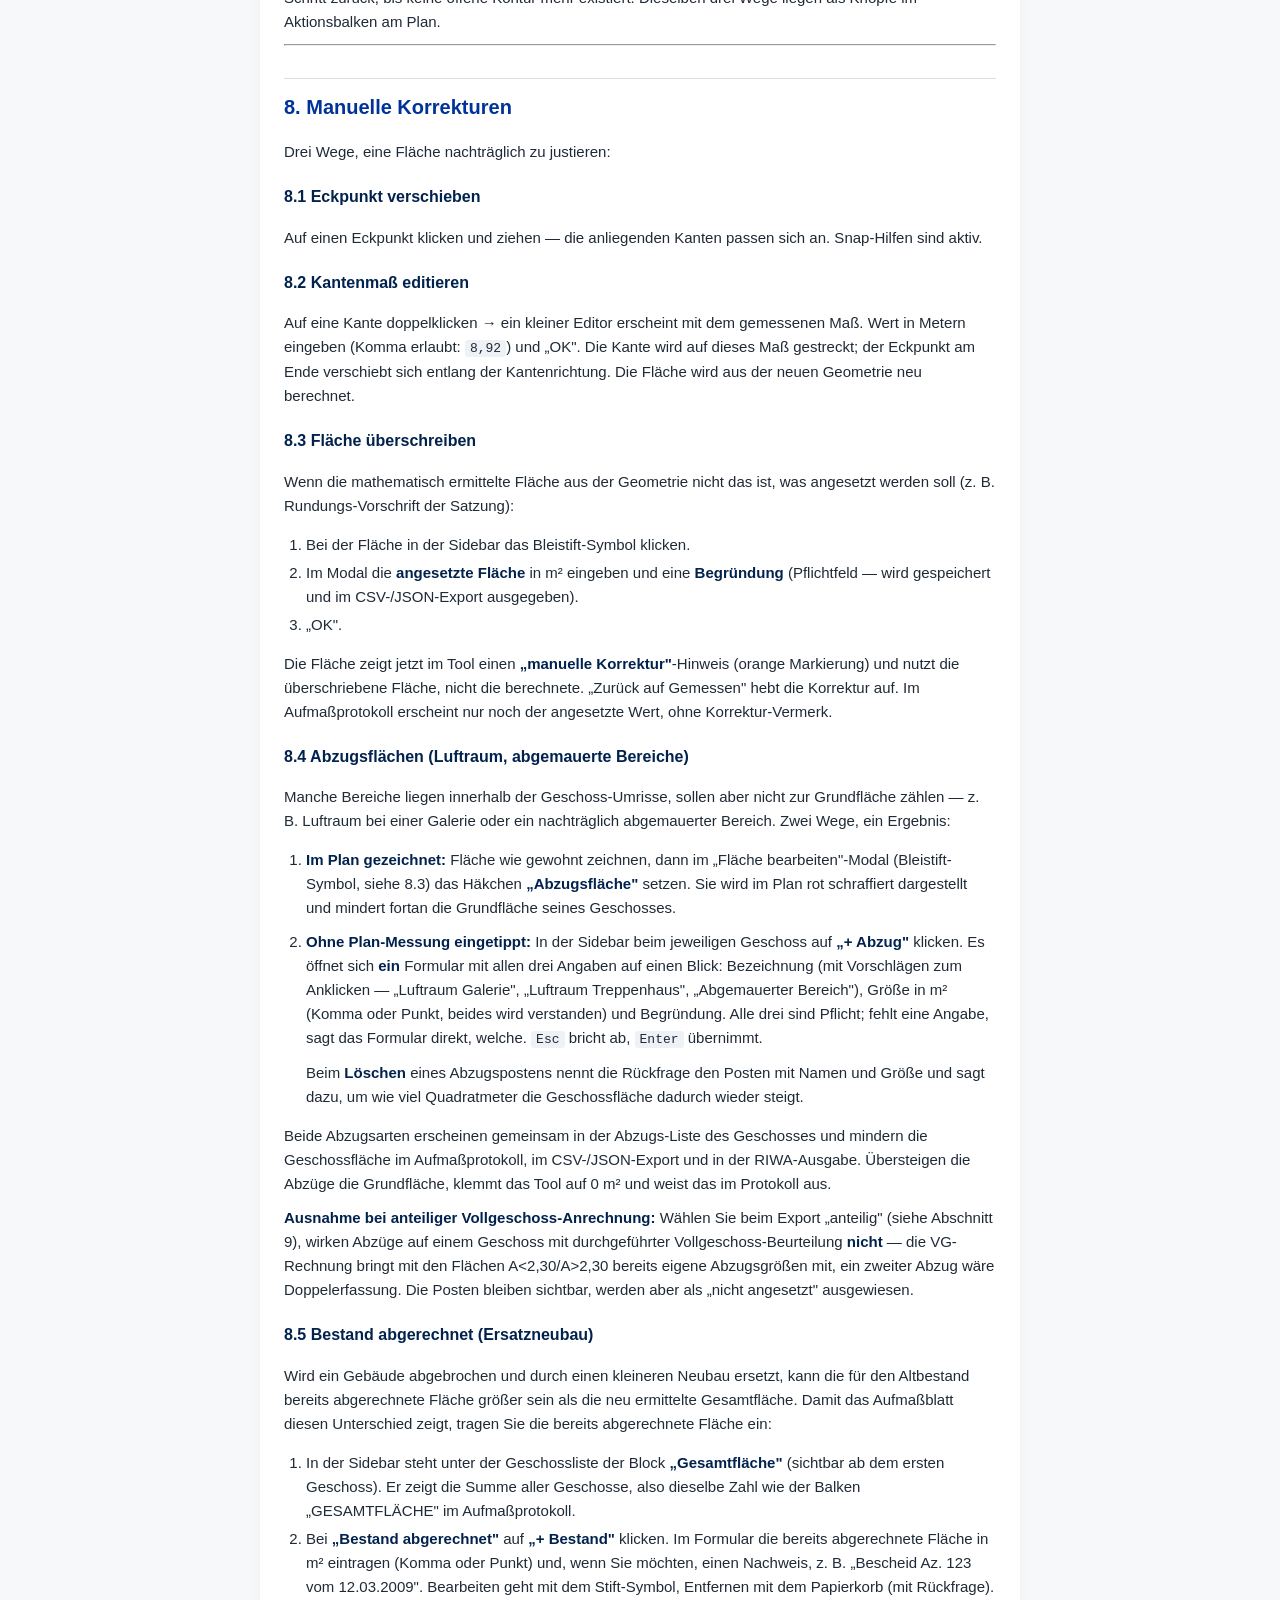
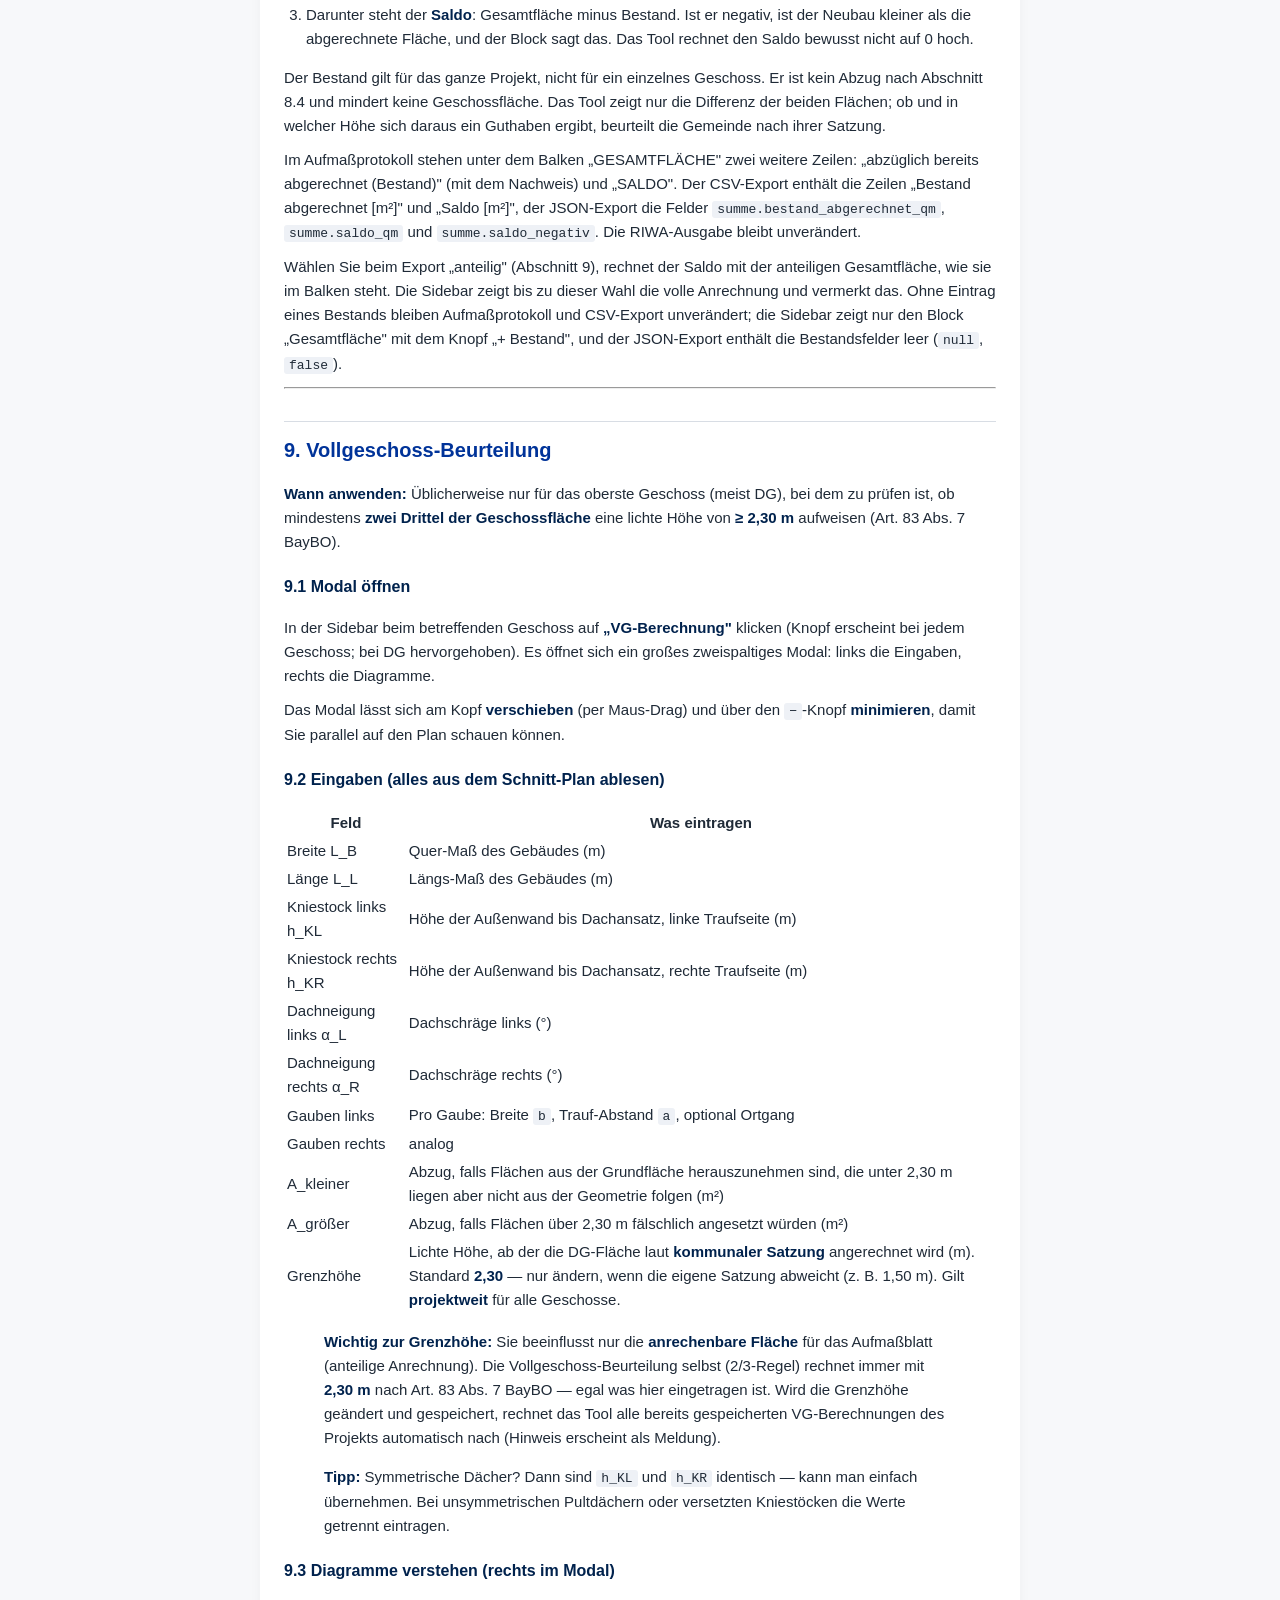
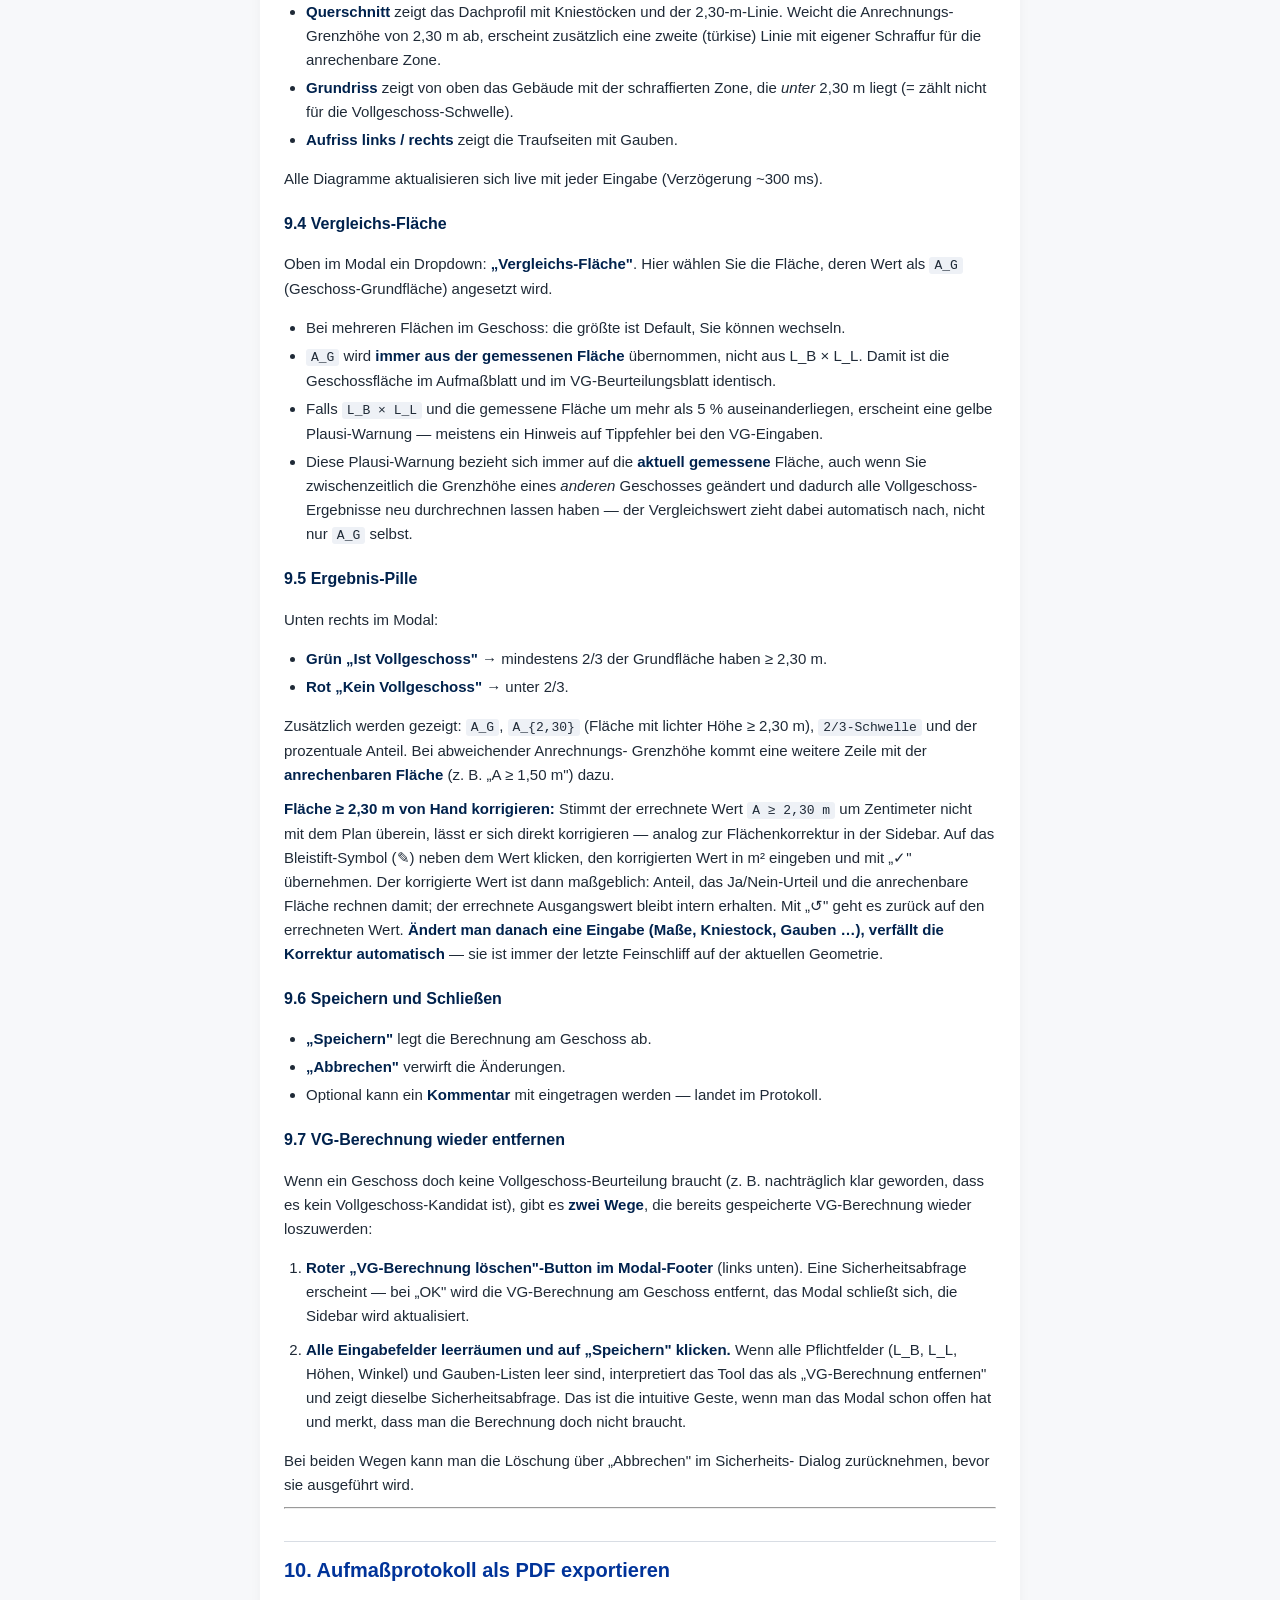
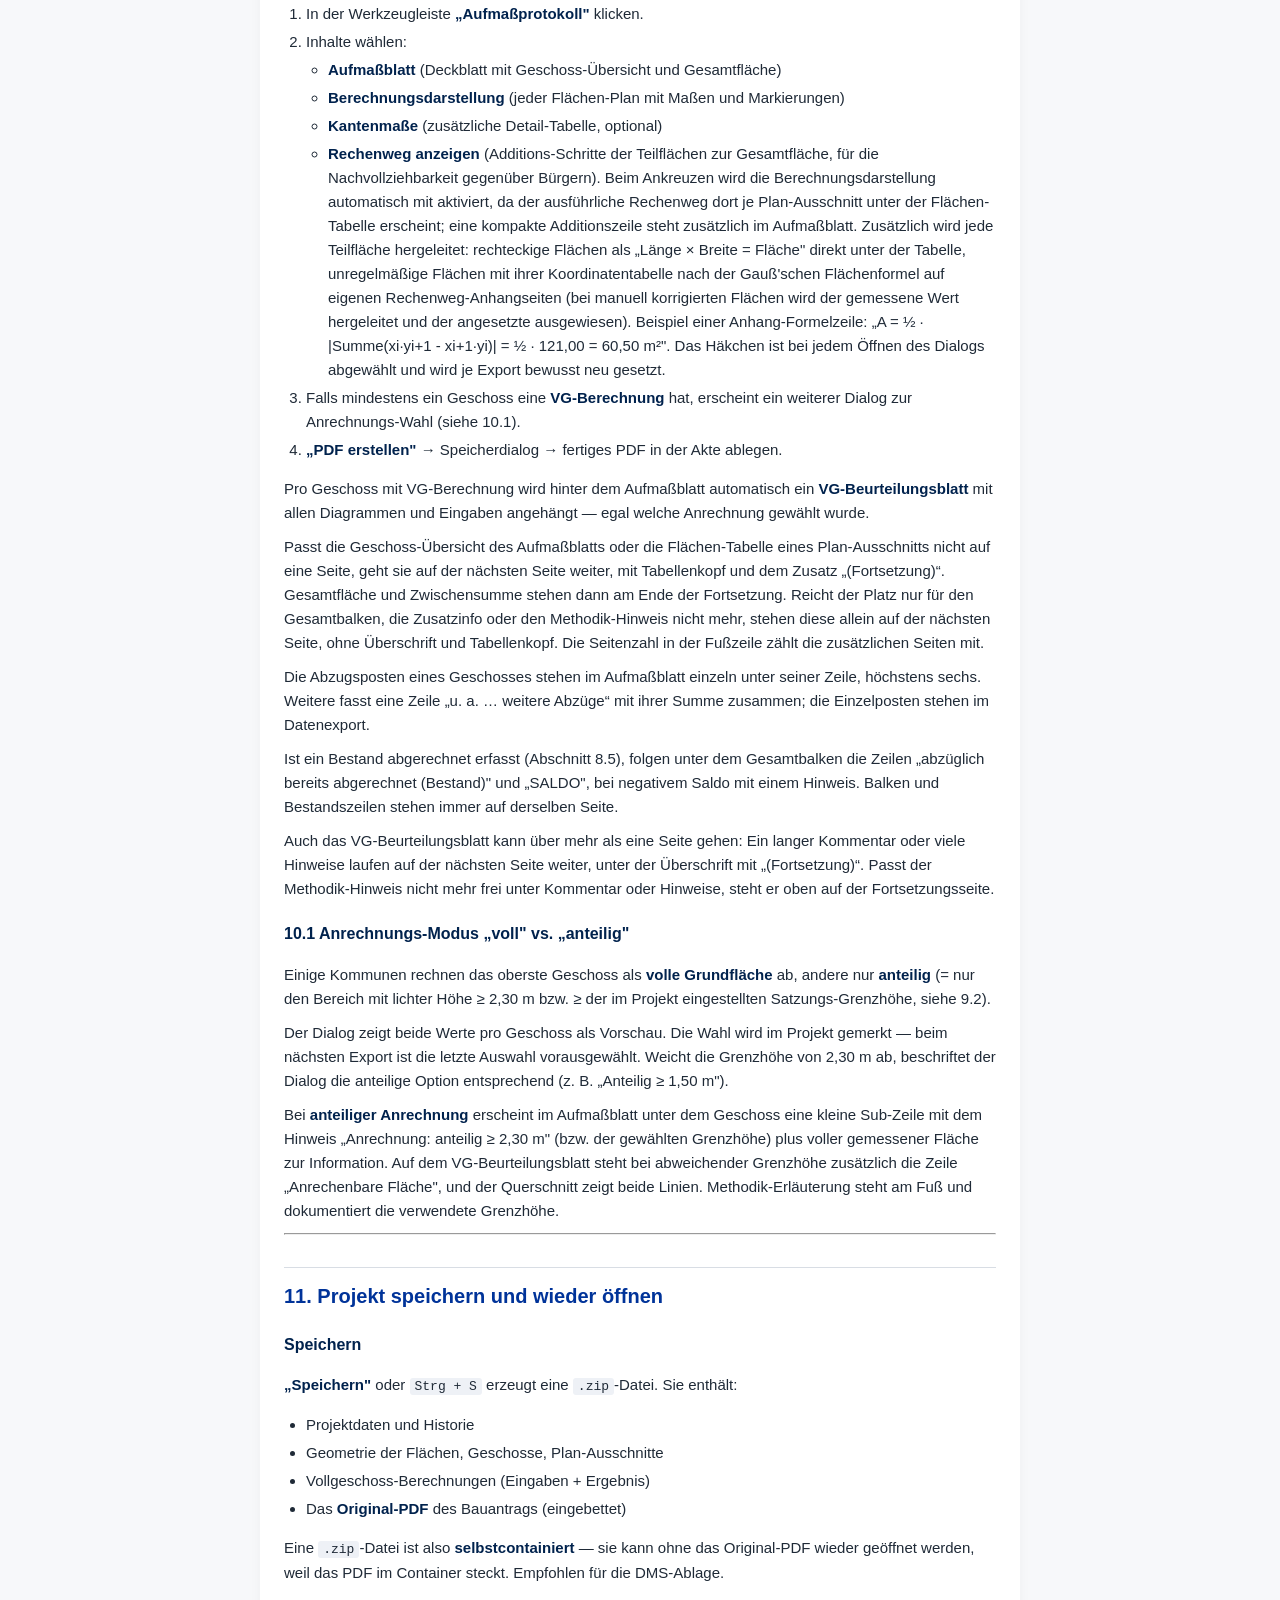
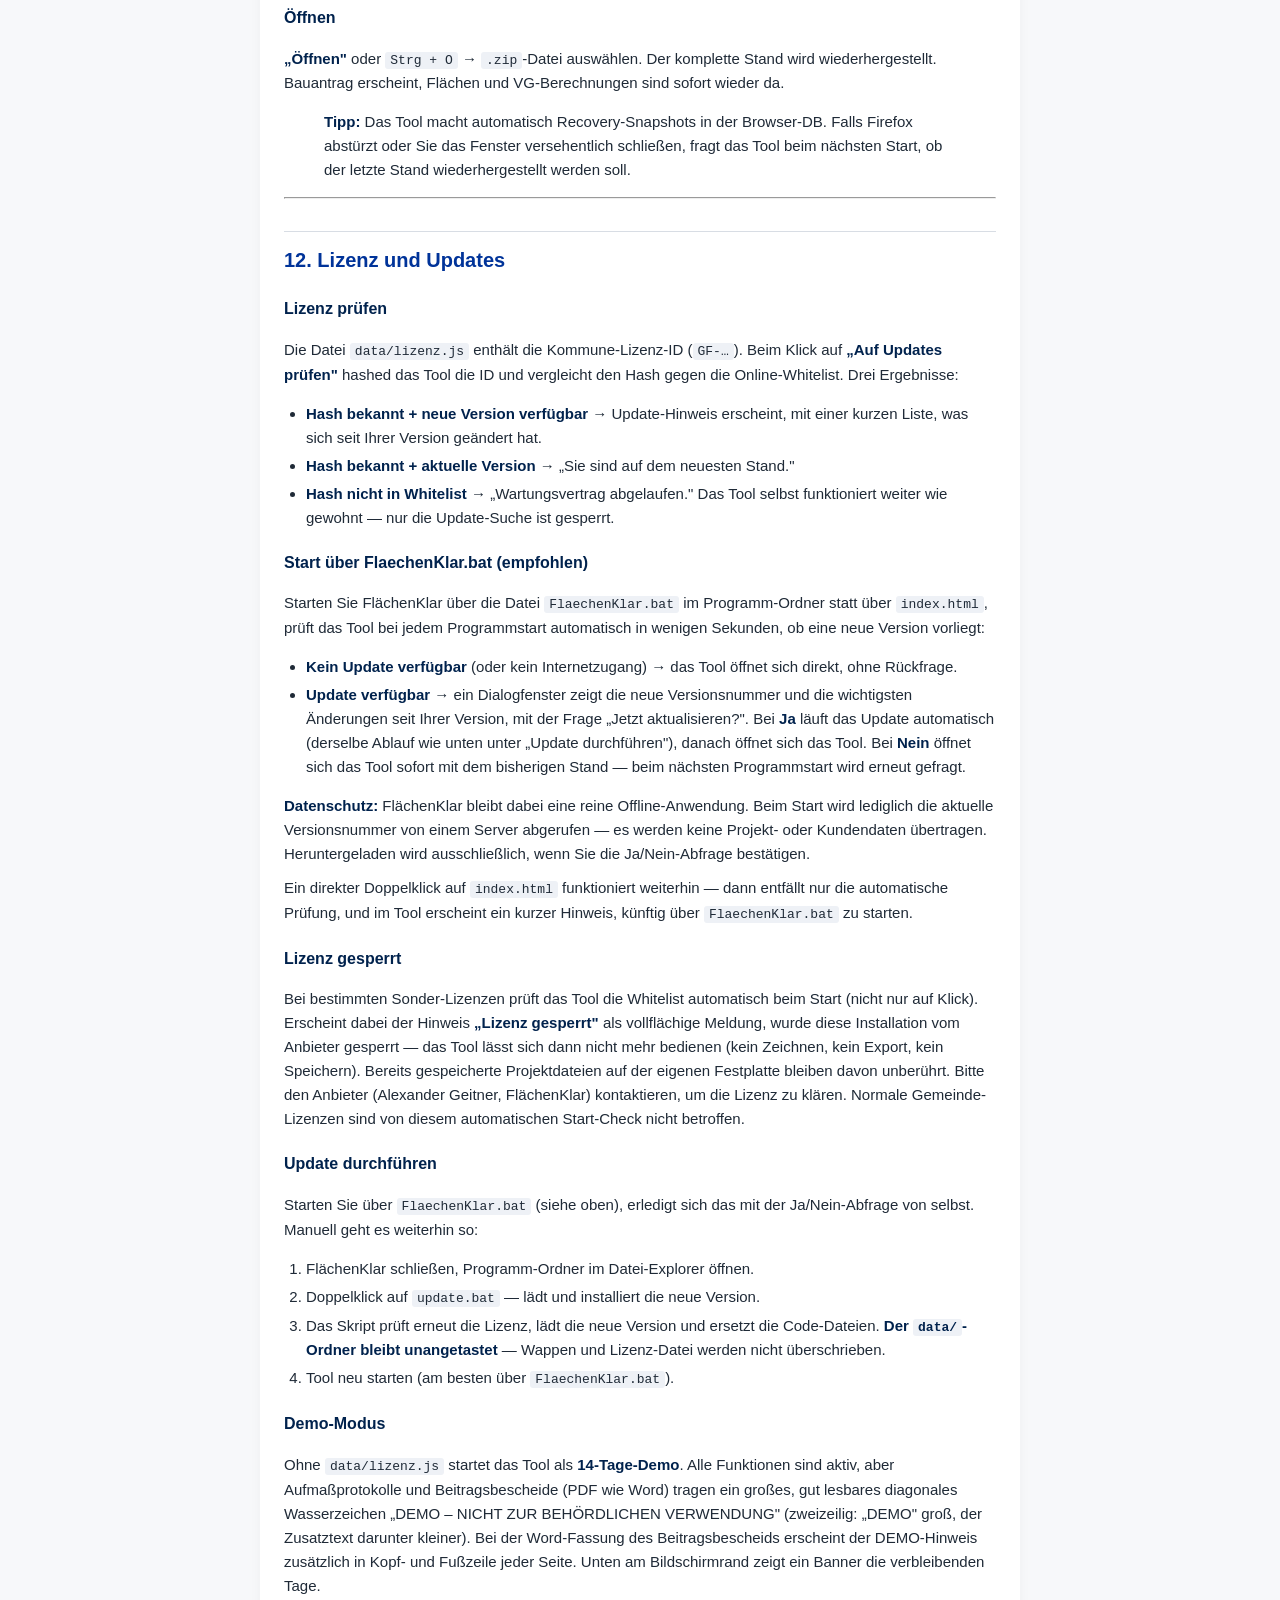
==== commit 2d791f4c: "Browser-Demo 1.5.6 Co-Authored-By: Claude Sonnet 5.5 <noreply@anthropic.com>" ====
--- a/docs/BENUTZERHANDBUCH.html
+++ b/docs/BENUTZERHANDBUCH.html
@@ -81,14 +81,14 @@
 <header class="hb-head">
   <div>
     <h1>FlächenKlar — Benutzerhandbuch</h1>
-    <div class="hb-meta">Version 1.5.5 · Stand 2026-10-20</div>
+    <div class="hb-meta">Version 1.5.6 · Stand 2026-10-21</div>
   </div>
   <button type="button" class="hb-print-btn" onclick="window.print()">Drucken</button>
 </header>
 <main class="hb-main">
 <h1 id="benutzerhandbuch-flächenklar">Benutzerhandbuch — FlächenKlar</h1>
-<p><strong>Version:</strong> 1.5.5
-<strong>Stand:</strong> 2026-10-20</p>
+<p><strong>Version:</strong> 1.5.6
+<strong>Stand:</strong> 2026-10-21</p>
 <hr>
 <h2 id="inhalt">Inhalt</h2>
 <ol>
@@ -911,6 +911,24 @@
 ermittelt) minus bereits veranlagte Fläche = beitragspflichtige Mehrfläche —
 damit für den Empfänger erkennbar bleibt, warum der Betrag niedriger ausfällt
 als bei einer Vollveranlagung.</p>
+<p><strong>Rundung der Flächen im Bescheid.</strong> Das Aufmaß speichert Flächen mit drei
+Nachkommastellen (z. B. 185,695 m²), der Bescheid druckt sie mit zwei. Der
+Betrag wird aus der <strong>gedruckten</strong> Fläche gerechnet (185,70 m² × 19,30 EUR/m²
+= 3.584,01 EUR), damit sich jede Zahl im Bescheid aus den danebenstehenden
+Faktoren nachrechnen lässt. Die Mehrfläche bei Nacherhebung ist die Differenz
+der beiden gedruckten Flächen.</p>
+<p>Beitragssätze druckt der Bescheid nicht auf zwei Stellen gerundet, sondern mit
+bis zu vier Nachkommastellen (z. B. 19,305 EUR/m²), damit auch hier Fläche ×
+Satz = Betrag aufgeht. Einen Satz mit mehr als vier Nachkommastellen lehnt die
+Prüfung vor dem Export ab. Die Masken für Stammdaten und Bescheid zeigen die
+Sätze ebenfalls mit allen Stellen und runden sie beim Speichern nicht mehr auf
+zwei Stellen.</p>
+<p>Wurde für ein Projekt schon ein Beitragsbescheid mit einer Programmversion vor
+1.5.6 erstellt, erscheint in der Bescheidmaske über dem Export ein Hinweis: Ein
+erneut erzeugter Bescheid kann wegen der Rundung um wenige Cent abweichen. Der
+Hinweis verschwindet, sobald im Projekt ein Bescheid mit Version 1.5.6 oder
+neuer erstellt wurde (Eintrag „Beitragsbescheid erstellt … Flächen gerundet
+(ab 1.5.6)“ in der Projekthistorie).</p>
 <p><strong>Bescheid ohne Aufmaß (reine Grundstücksmehrung).</strong> Für eine Nacherhebung,
 bei der sich <strong>nur</strong> die Grundstücksfläche geändert hat (z. B. ein Zukauf)
 und die Geschossfläche <strong>unverändert</strong> bleibt, gibt es konzeptionell keinen
@@ -1119,7 +1137,9 @@
 <strong>„Unterschrift (Beitragsbescheid)&quot;</strong> hinterlegen:</p>
 <ul>
 <li><strong>Name des Unterzeichners</strong> — steht dann statt des Sachbearbeiters über dem Strich.
-Der Sachbearbeiter bleibt in jedem Fall Ansprechpartner im Briefkopf.</li>
+Der Sachbearbeiter bleibt in jedem Fall Ansprechpartner; sein Block („Ihr
+Ansprechpartner&quot; mit Name, Telefon, E-Mail) steht rechts neben dem
+Anschriftenfeld.</li>
 <li><strong>Amtsbezeichnung</strong> — z. B. „Erster Bürgermeister&quot;, „Kämmerer&quot;. Wichtig: Trägt ein
 abweichender Unterzeichner <strong>keine</strong> Amtsbezeichnung, bleibt die Zeile leer statt
 auf „Sachbearbeiter/in&quot; zurückzufallen — unter einem fremden Namen wäre das eine
